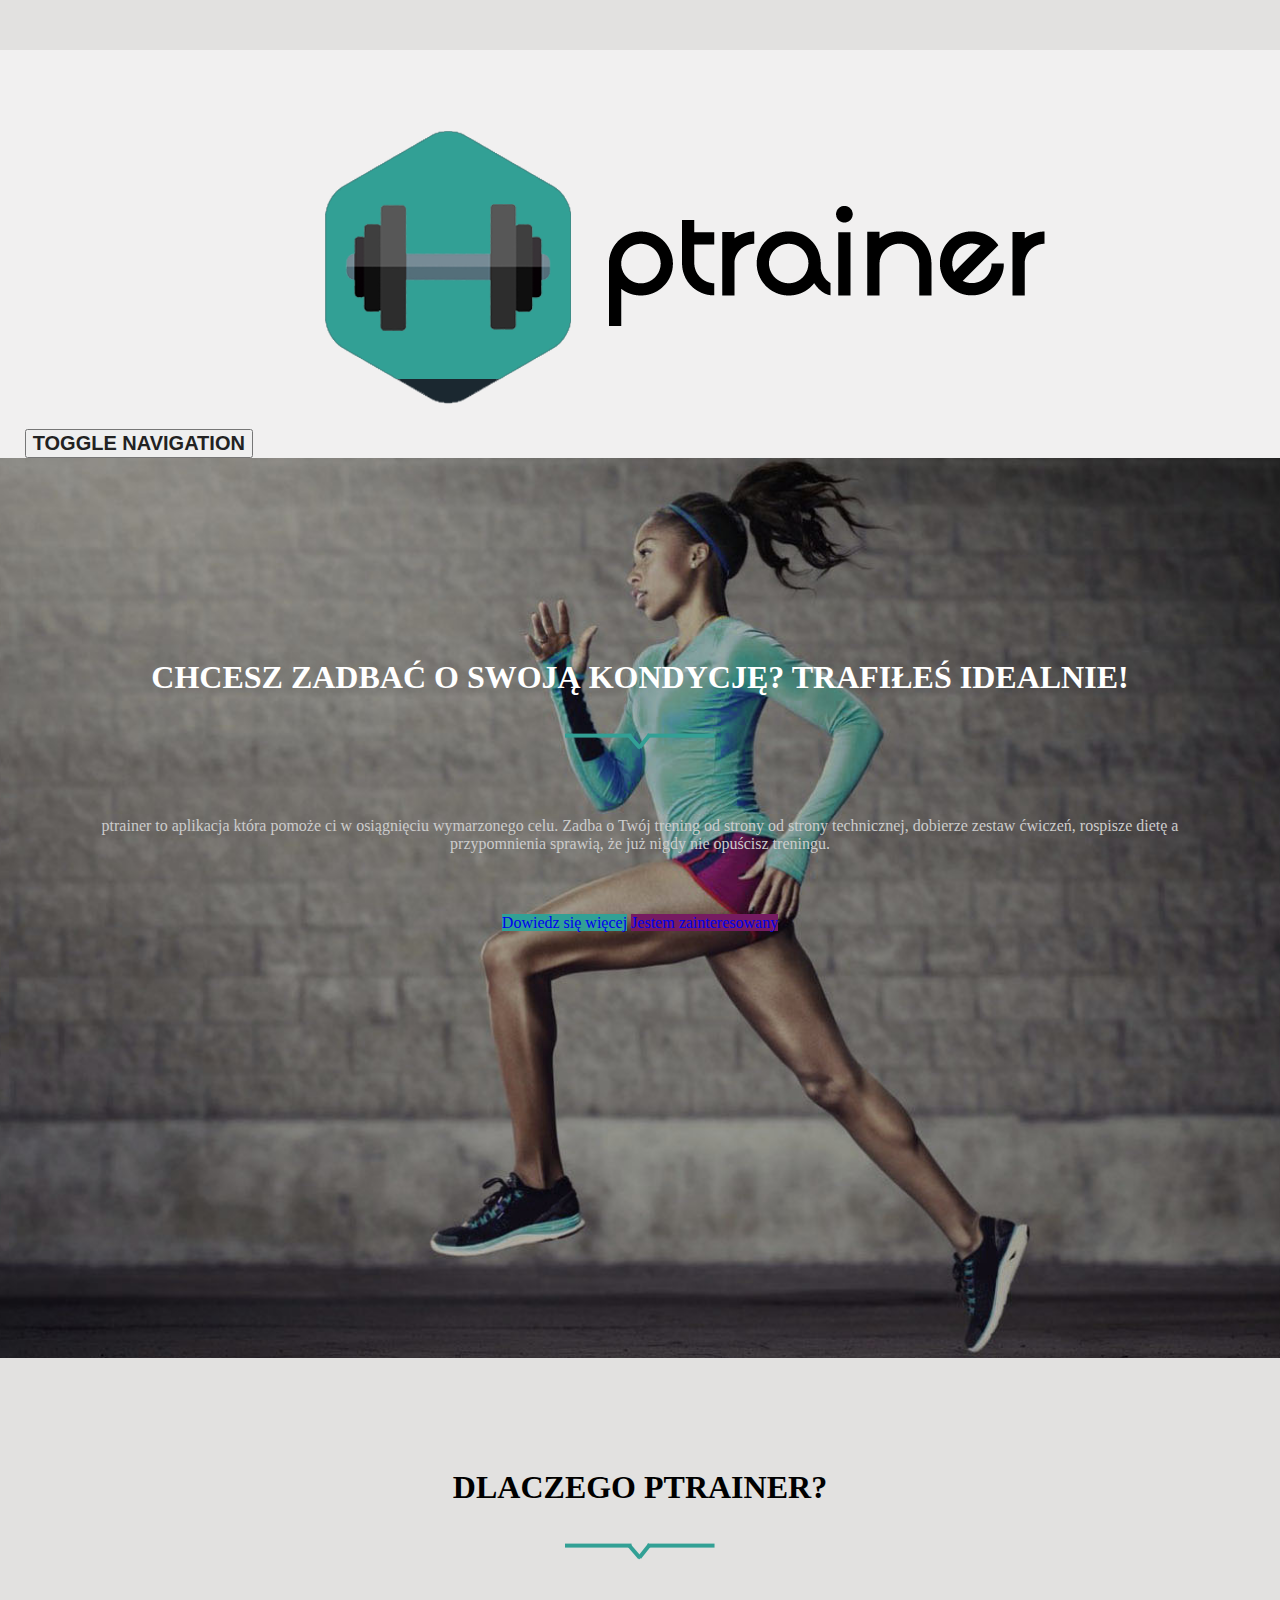
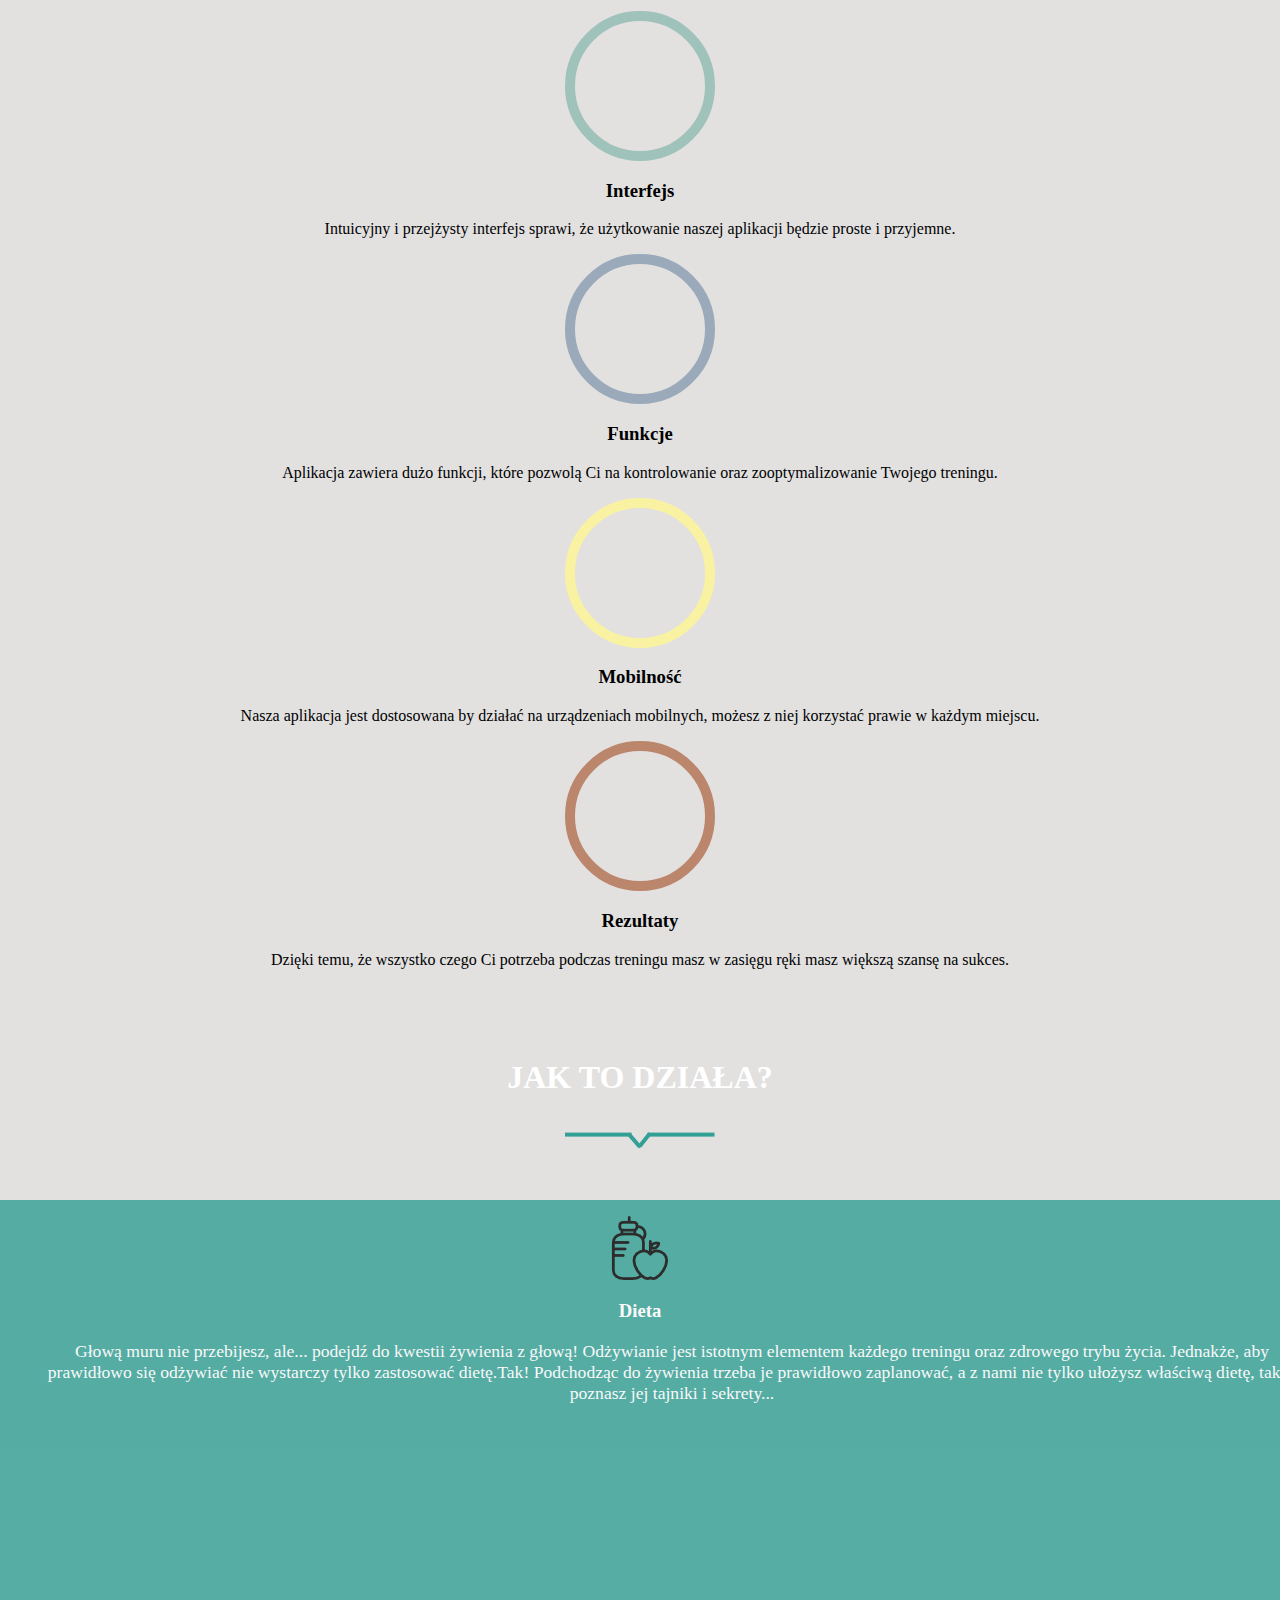
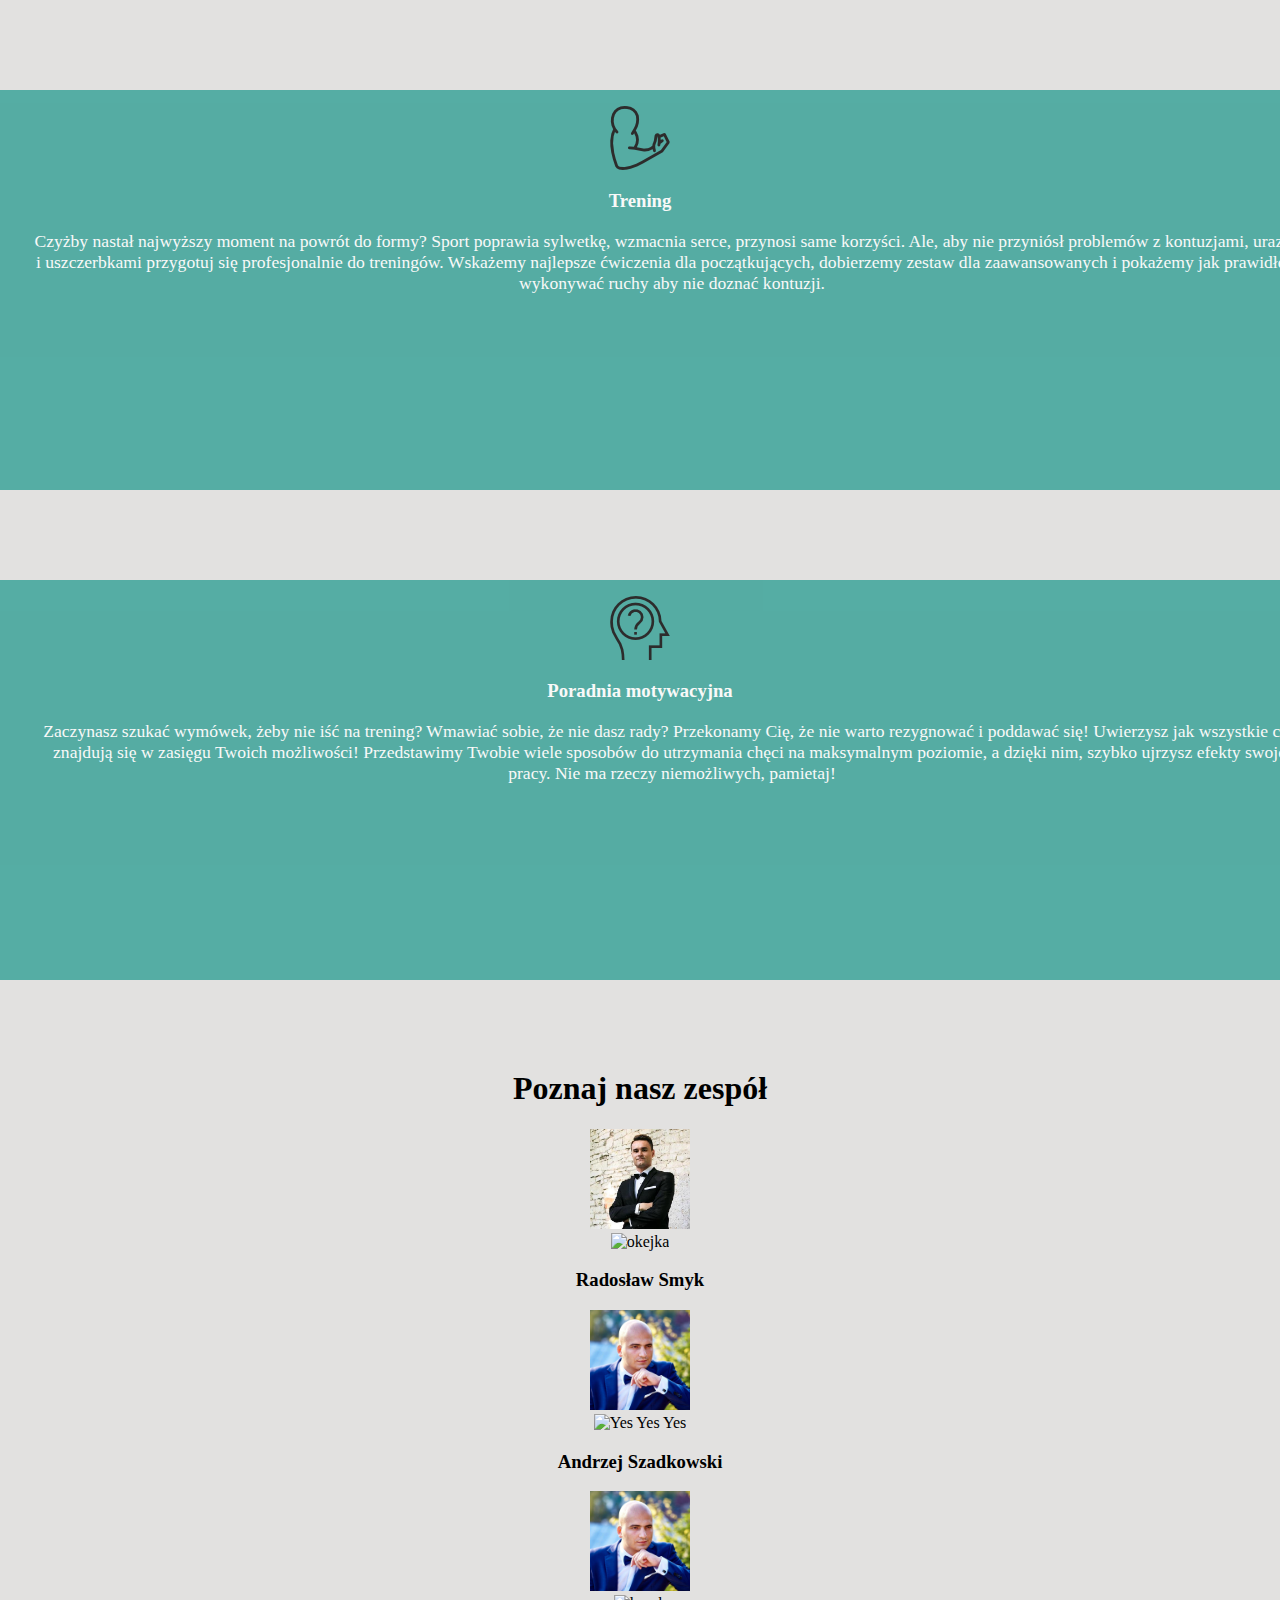
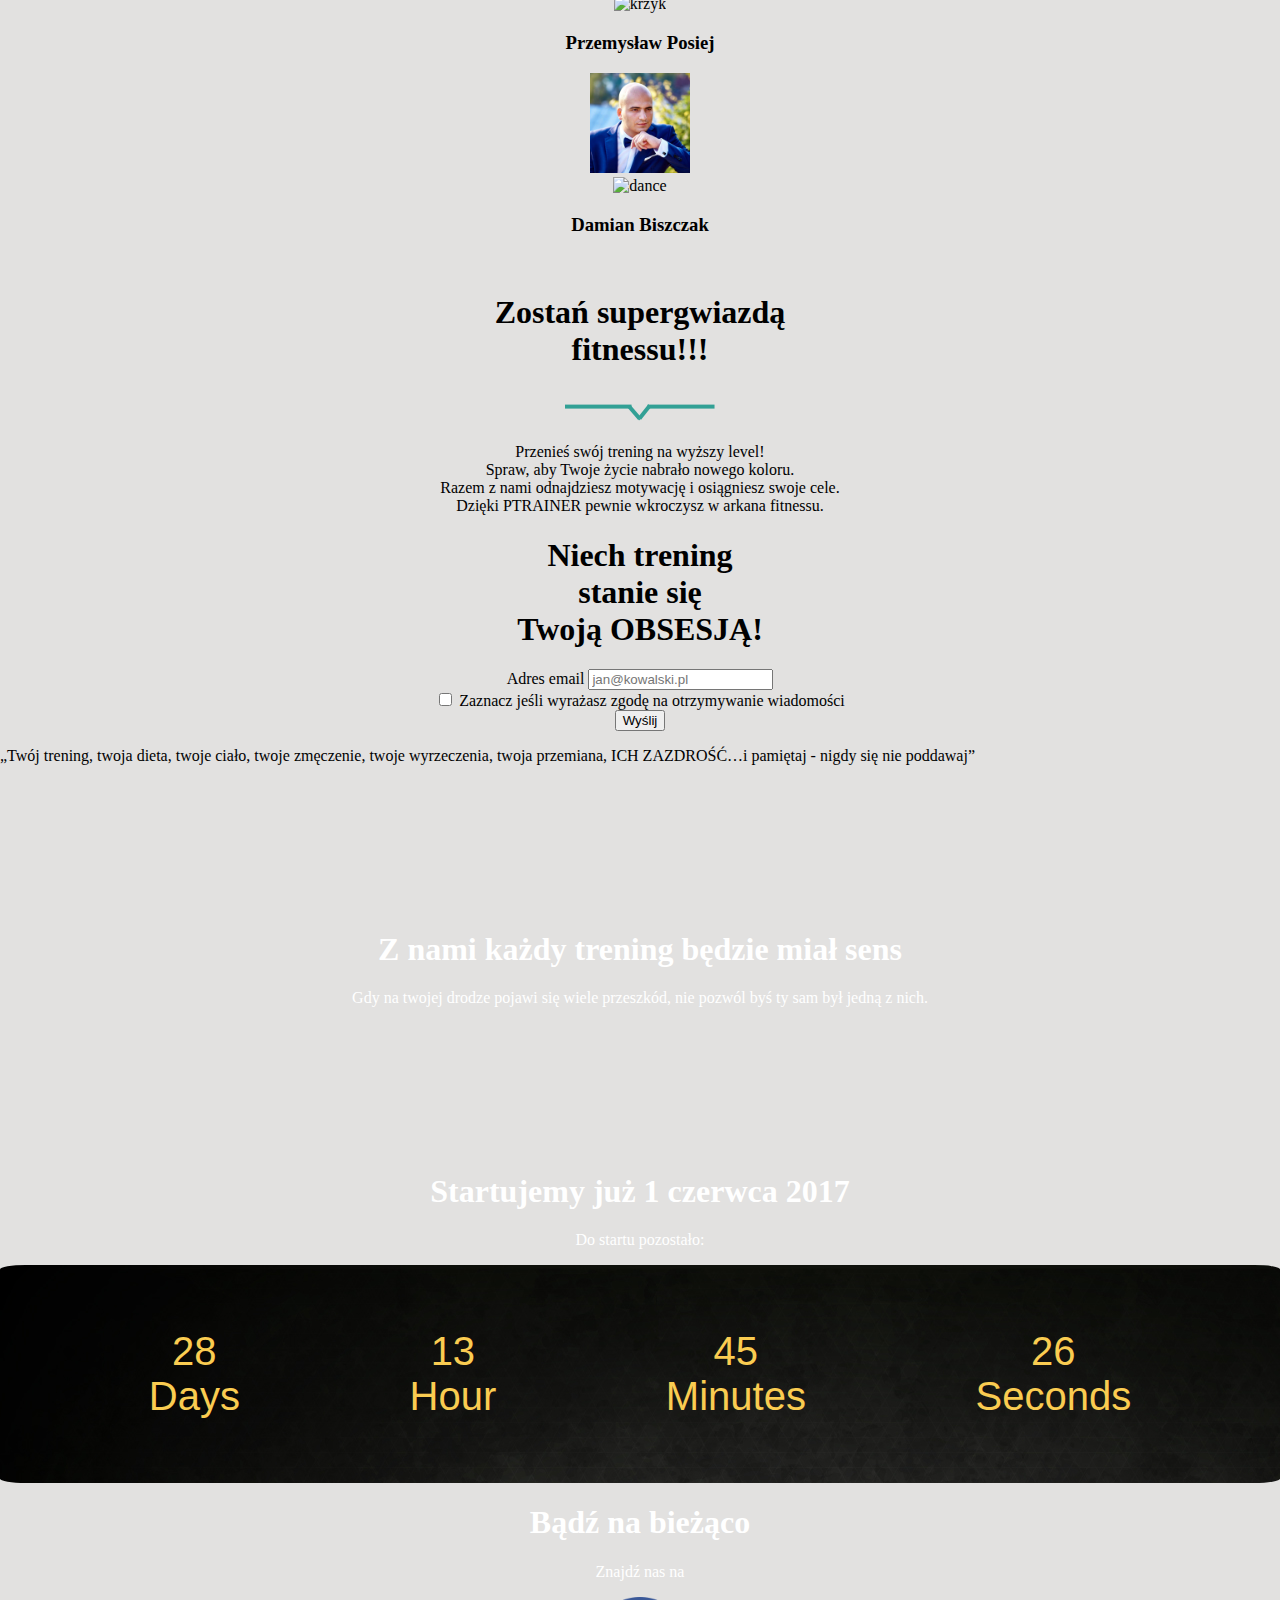
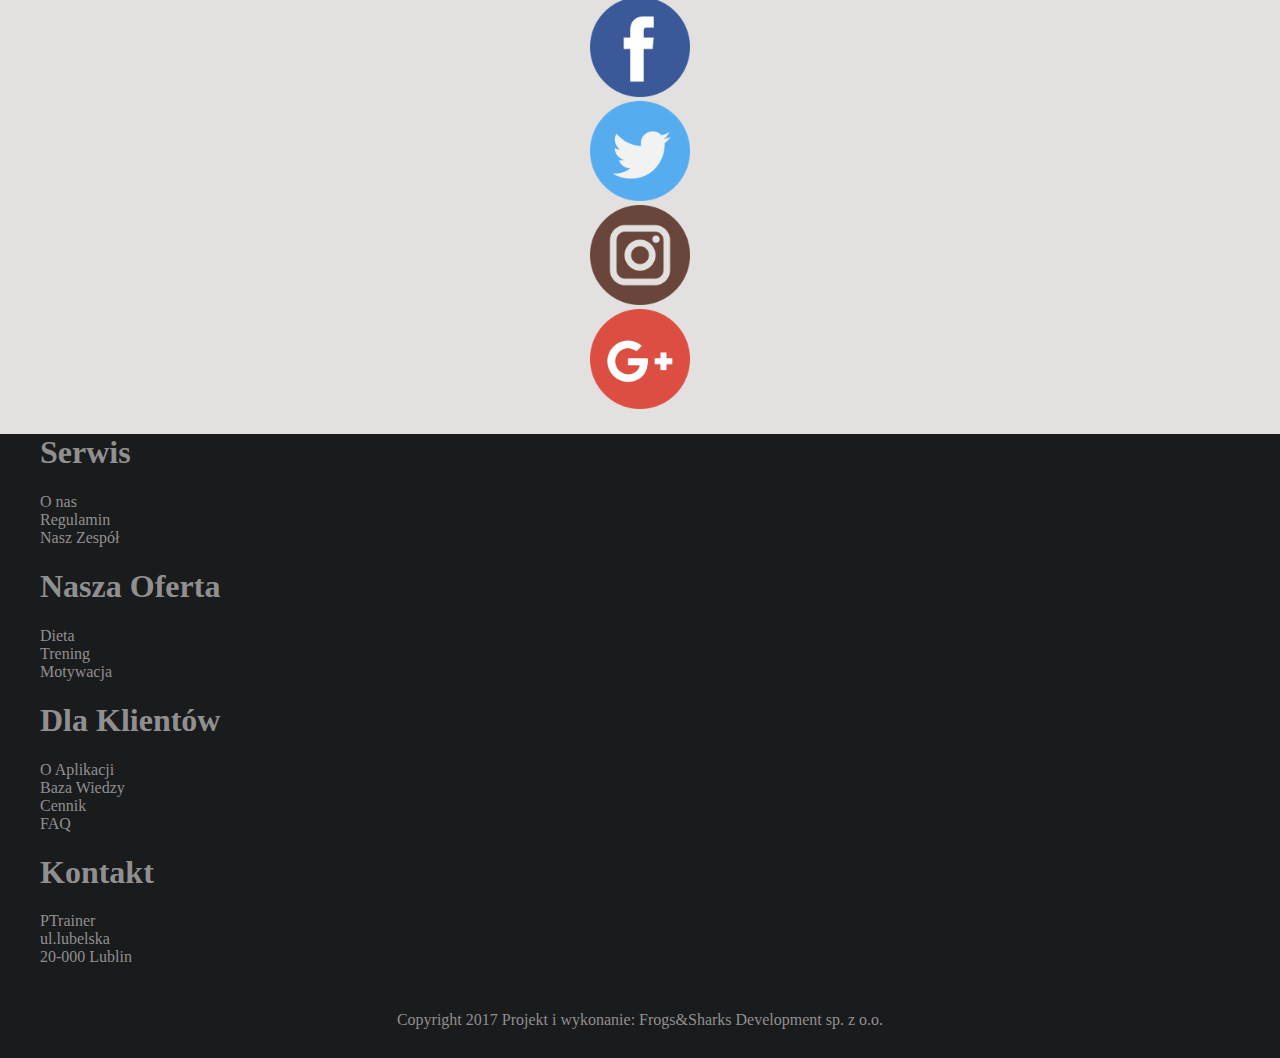
==== project frogs&sharks/index.html @ dfe7ba95 "after merging" ====
<!DOCTYPE html>
<html lang="pl">
<head>
    <meta charset="utf-8">
    <meta http-equiv="X-UA-Compatible" content="IE=edge">
    <meta name="viewport" content="width=device-width, initial-scale=1">
    <!-- The above 3 meta tags *must* come first in the head; any other head content must come *after* these tags -->
    <title>ptrainer - twój kieszonkowy trener personalny</title>
    <meta name="description"
          content="Wszystko co niezbędne w procesie dbania o sylwetkę. Kalkulatory, dieta, plan treningowy."/>
    <meta name="keywords" content="odchudzianie, trening, plan, dieta, żywienie, ćwiczenia, organizer, kalorie, trener, personalny,
	BMI, kalkulator, ile, kalorii, zdrowe, zdrowie, masa, mięśniowa, waga, tłuszcz"/>

    <!-- Bootstrap -->
    <link href="css/bootstrap.min.css" rel="stylesheet">
    <link href="style.css" rel="stylesheet">
    <link href="styleAnd.css" rel="stylesheet">
    <link href="func_style.css" rel="stylesheet">
    <link rel="stylesheet" href="style_radek.css" type="text/css">

 <link rel="Shortcut icon" href="image/favicon.ico" />
    <!-- COOKIES -->
    <link rel="stylesheet" type="text/css" href="//cdnjs.cloudflare.com/ajax/libs/cookieconsent2/3.0.3/cookieconsent.min.css" />
    <script src="//cdnjs.cloudflare.com/ajax/libs/cookieconsent2/3.0.3/cookieconsent.min.js"></script>
    <!-- END COOKIES -->

    <!-- HTML5 shim and Respond.js for IE8 support of HTML5 elements and media queries -->
    <!-- WARNING: Respond.js doesn't work if you view the page via file:// -->
    <!--[if lt IE 9]>
    <script src="https://oss.maxcdn.com/html5shiv/3.7.3/html5shiv.min.js"></script>
    <script src="https://oss.maxcdn.com/respond/1.4.2/respond.min.js"></script>
    <link href="https://fonts.googleapis.com/css?family=Lato" rel="stylesheet">
    <link href="https://fonts.googleapis.com/css?family=Electrolize" rel="stylesheet">


    <![endif]-->
</head>
<body>
<nav class="navbar navbar-default navbar-fixed-top">
    <div class="container">
        <div class="navbar-header">
            <button type="button" class="navbar-toggle collapsed" data-toggle="collapse" data-target="#navbar"
                    aria-expanded="false" aria-controls="navbar">
                <span class="sr-only">Toggle navigation</span>
                <span class="icon-bar"></span>
                <span class="icon-bar"></span>
                <span class="icon-bar"></span>
            </button>
            <a class="navbar-brand" href="#"><img src="image/logo.png" alt="logo" height="100%" width="auto"></a>
        </div>
        <div id="navbar" class="navbar-collapse collapse">
            <ul class="nav navbar-nav">
                <li class="active"><a href="#">Główna</a></li>
                <li><a class="page-scroll" href="#about">Dlaczego ptrainer?</a></li>
                <li><a class="page-scroll" href="#howitwork">Jak to działa?</a></li>
                <li><a class="page-scroll" href="#aboutus">O nas</a></li>
            </ul>
        </div><!--/.nav-collapse -->
    </div>
</nav>
<section id="home">

    <div class="container-fluid">
        <div class="row">
            <div class="home-section">
                <div class="col-lg-12 col-md-12 col-sm-12 col-xs-12">
                    <div class="home-section">
                        <div class="home-description">
                            <h1>Chcesz zadbać o swoją kondycję? Trafiłeś idealnie!</h1>
                            <img src="image/sep.png">
                            <p>ptrainer to aplikacja która pomoże ci w osiągnięciu wymarzonego celu. Zadba o Twój
                                trening od strony
                                od strony technicznej, dobierze zestaw ćwiczeń, rospisze dietę a przypomnienia sprawią,
                                że już nigdy nie
                                opuścisz treningu.</p>
                            <a href="#about" id="home-button-left" class="btn btn-primary btn-xl page-scroll">Dowiedz
                                się więcej</a>
                            <a href="#about" id="home-button-right" class="btn btn-primary btn-xl page-scroll">Jestem
                                zainteresowany</a>
                        </div>
                    </div>
                </div>
            </div>
        </div>
    </div>
</section>
<section id="about">
    <div class="container">
        <div class="row">
            <div class="first-section">
                <div class="col-lg-12 col-md-12 col-sm-12 col-xs-12">
                    <h1>Dlaczego ptrainer?</h1>
                    <img src="image/sep.png">
                </div>
            </div>
        </div>
        <div class="row">
            <div class="first-section">
                <div class="col-lg-3 col-md-3 col-sm-6 col-xs-12">
                    <div id="cir-1" class="circle"><span class="glyphicon glyphicon-th-list" aria-hidden="true"></span>
                    </div>
                    <h3>Interfejs</h3>
                    <p>Intuicyjny i przejżysty interfejs sprawi, że użytkowanie naszej aplikacji będzie proste i
                        przyjemne. </p>
                </div>
                <div class="col-lg-3 col-md-3 col-sm-6 col-xs-12">
                    <div id="cir-2" class="circle"><span class="glyphicon glyphicon-cog" aria-hidden="true"></span>
                    </div>
                    <h3>Funkcje</h3>
                    <p>Aplikacja zawiera dużo funkcji, które pozwolą Ci na kontrolowanie oraz zooptymalizowanie Twojego
                        treningu.</p>
                </div>
                <div class="col-lg-3 col-md-3 col-sm-6 col-xs-12">
                    <div id="cir-3" class="circle"><span class="glyphicon glyphicon-phone" aria-hidden="true"></span>
                    </div>
                    <h3>Mobilność</h3>
                    <p>Nasza aplikacja jest dostosowana by działać na urządzeniach mobilnych, możesz z niej korzystać
                        prawie w każdym miejscu.</p>
                </div>
                <div class="col-lg-3 col-md-3 col-sm-6 col-xs-12">
                    <div id="cir-4" class="circle"><span class="glyphicon glyphicon-signal" aria-hidden="true"></span>
                    </div>
                    <h3>Rezultaty</h3>
                    <p>Dzięki temu, że wszystko czego Ci potrzeba podczas treningu masz w zasięgu ręki masz większą
                        szansę na sukces.</p>

                </div>
            </div>
        </div>
    </div>
</section>
<section id="howitwork">
    <div id="bg_wallpaper" class="container-fluid">
        <div class="container" data-element="funct_element">
            <div class="row">
                <div class="col-lg-12 col-md-12 col-sm-12 col-xs-12">
                    <div class="func_title">
                        <h1>
                            Jak to działa?
                        </h1>
                        <img src="image/sep.png">
                    </div>
                </div>
            </div>
        </div>
        <!-- DRUGI KONTENEREK -->
        <div class="container">
            <div class="row">
                <!-- PIERWSZA KOLUMNA -->
                <div class="col-lg-4 col-md-4 col-sm-12 col-xs-12">
                    <div class="functions">
                        <div class="title_func">
                            <img src="image/img_diet.png">
                            <h3>Dieta</h3>
                        </div>
                        <div class="p_func">
                            <p>
                                Głową muru nie przebijesz, ale... podejdź do kwestii żywienia z głową! Odżywianie jest
                                istotnym elementem każdego treningu oraz zdrowego trybu życia. Jednakże, aby prawidłowo
                                się odżywiać nie wystarczy tylko zastosować dietę.Tak! Podchodząc do żywienia trzeba je
                                prawidłowo zaplanować, a z nami nie tylko ułożysz właściwą dietę, także poznasz jej
                                tajniki i sekrety...
                            </p>
                        </div>

                    </div>
                </div>
                <!-- DRUGA KOLUMNA -->
                <div class="col-lg-4 col-md-4 col-sm-12 col-xs-12">
                    <div class="functions">
                        <div class="title_func">
                            <img src="image/img_work.png">
                            <h3>Trening</h3>
                        </div>
                        <div class="p_func">
                            <p>
                                Czyżby nastał najwyższy moment na powrót do formy? Sport poprawia sylwetkę, wzmacnia
                                serce, przynosi same korzyści. Ale, aby nie przyniósł problemów z kontuzjami, urazami i
                                uszczerbkami przygotuj się profesjonalnie do treningów. Wskażemy najlepsze ćwiczenia dla
                                początkujących, dobierzemy zestaw dla zaawansowanych i pokażemy jak prawidłowo wykonywać
                                ruchy aby nie doznać kontuzji.
                            </p>
                        </div>
                    </div>
                </div>
                <!-- TRZECIA KOLUMNA -->
                <div class="col-lg-4 col-md-4 col-sm-12 col-xs-12">
                    <div class="functions">
                        <div class="title_func">
                            <img src="image/img_tips.png">
                            <h3>Poradnia motywacyjna</h3>
                        </div>
                        <div class="p_func">
                            <p>
                                Zaczynasz szukać wymówek, żeby nie iść na trening? Wmawiać sobie, że nie dasz rady?
                                Przekonamy Cię, że nie warto rezygnować i poddawać się! Uwierzysz jak wszystkie cele
                                znajdują się w zasięgu Twoich możliwości! Przedstawimy Twobie wiele sposobów do
                                utrzymania chęci na maksymalnym poziomie, a dzięki nim, szybko ujrzysz efekty swojej
                                pracy. Nie ma rzeczy niemożliwych, pamietaj!
                            </p>
                        </div>
                    </div>
                </div>
            </div>
        </div>
    </div>
</section>


<div class="teamsec">
    <div class="container">
        <div class="title">
            <h1>Poznaj nasz zespół</h1>
        </div>
        <div class="row">
            <div class="col-lg-3 col-md-3 col-sm-3 col-xs-12">
                <div class="card">
                    <div class="front">
                        <img class="img-responsive img100p" src="image/Radek.jpg" alt="Radek developer">
                    </div>
                    <div class="back">
                        <img class="img-responsive img100gif" src="image/Barney.gif" alt="okejka">
                            <h3 class="nick">Radosław Smyk</h3>
                    </div>
                </div>
            </div>
            <div class="col-lg-3 col-md-3 col-sm-3 col-xs-12">
                <div class="card">
                    <div class="front">
                        <img class="img-responsive img100p" src="image/Andrzej.jpg" alt="Andrzej developer">
                    </div>
                    <div class="back">
                        <img class="img-responsive img100gif" src="image/rajesh.gif" alt="Yes Yes Yes">
                            <h3 class="nick">Andrzej Szadkowski</h3>
                    </div>
                </div>
            </div>
            <div class="col-lg-3 col-md-3 col-sm-3 col-xs-12">
                <div class="card">
                    <div class="front">
                        <img class="img-responsive img100p" src="image/Andrzej.jpg" alt="Przemek developer">
                    </div>
                    <div class="back">
                        <img class="img-responsive img100gif" src="image/scream.gif" alt="krzyk">
                            <h3 class="nick">Przemysław Posiej</h3>
                    </div>
                </div>
            </div>
            <div class="col-lg-3 col-md-3 col-sm-3 col-xs-12">
                <div class="card">
                    <div class="front">
                        <img class="img-responsive img100p" src="image/Andrzej.jpg" alt="Damian Developer">
                    </div>
                    <div class="back">
                        <img class="img-responsive img100gif" src="image/dance.gif" alt="dance">
                            <h3 class="nick">Damian Biszczak</h3>
                    </div>
                </div>
            </div>
        </div>
    </div>
</div>
<div class="allsec">
    <div class="backg">
        <div class="backgcol">
            <div class="container">
                <div class="row">
                    <div class="col-lg-12 col-xs-12">
                        <div class="back">
                            <h1 class="header1">
                                <br>Zostań supergwiazdą <br>fitnessu!!!
                            </h1>
                            <img src="image/sep.png" alt="separator">
                        </div>
                    </div>
                </div>
                <div class="formbg">
                    <div class="container">
                        <div class="row">
                            <div class="col-lg-9 col-xs-12">
                                <div class="texth1">
                                    <p>Przenieś swój trening na wyższy level!<br>Spraw, aby Twoje życie nabrało nowego
                                        koloru.<br>Razem z nami odnajdziesz motywację i osiągniesz swoje cele.<br>Dzięki
                                        PTRAINER pewnie wkroczysz w arkana fitnessu. </p>
                                </div>
                            </div>
                            <div class="col-lg-3 col-xs-12">
                                <div class="zapis">
                                    <h1 class="h11">Niech trening<br>stanie się<br>Twoją OBSESJĄ!</h1>
                                    <form>
                                        <div class="form-group">
                                            <label for="exampleInputEmail1">Adres email</label>
                                            <input type="email" class="form-control" id="exampleInputEmail1"
                                                   placeholder="jan@kowalski.pl">
                                        </div>
                                        <div class="checkbox">
                                            <label>
                                                <input type="checkbox"> Zaznacz jeśli wyrażasz zgodę na otrzymywanie wiadomości
                                            </label>
                                        </div>
                                        <div class="butto">
                                            <button type="submit" class="btn btn-default">Wyślij</button>
                                        </div>
                                    </form>
                                </div>
                            </div>
                        </div>
                    </div>
                </div>
            </div>
        </div>
    </div>
</div>

        <div class="row">
            <div class="col-lg-12 col-xs-12">
                <div class="quote">
                    <p>„Twój trening, twoja dieta, twoje ciało, twoje zmęczenie, twoje wyrzeczenia, twoja przemiana,
                        ICH
                        ZAZDROŚĆ…i pamiętaj - nigdy się nie poddawaj”</p>
                </div>
            </div>
        </div>


<div class="container-fluid content-bg1">
        <div class="row">
            <div class="col-lg-offset-6 col-lg-6 col-xs-offset-3 col-xs-9 text-motive">
                <h1> Z nami każdy trening będzie miał sens</h1>
                <p>Gdy na twojej drodze pojawi się wiele przeszkód, nie pozwól byś ty sam był jedną z nich. </p>

            </div>

        </div>

        <div class="row premiera">
            <div class="col-lg-12">
                <div class="row">
                    <h1>Startujemy już 1 czerwca 2017</h1>
                    <p>Do startu pozostało:</p>
                </div>
                <div class="row">
                    <div class="col-lg-offset-3 col-lg-6 col-md-offset-3 col-md-6  col-xs-12 counter">
                        <div>
                            <div id="days">28</div>
                            <div>Days</div>
                        </div>
                        <div>
                            <div id="hours">13</div>
                            <div>Hour</div>
                        </div>
                        <div>
                            <div id="minutes">45</div>
                            <div>Minutes</div>
                        </div>
                        <div>
                            <div id="seconds">26</div>
                            <div>Seconds</div>
                        </div>


                    </div>

                </div>

                <div class="row">
                    <h1>Bądź na bieżąco</h1>
                    <p>Znajdź nas na</p>
                </div>
                <div class="row social-icon-row">
                    <div class="col-lg-3 col-xs-3 social-icon">
                        <a href="www.facebook.com/Ptrainer-767380716772388/"><img src="image/icons/facebook.png"></a>
                    </div>
                    <div class="col-lg-3 col-xs-3 social-icon">
                        <a href="twitter.com/PtrainerTeam"><img src="image/icons/twitter.png"></a>
                    </div>
                    <div class="col-lg-3 col-xs-3 social-icon">
                        <a href="www.instagram.com/ptrainer.team/"><img src="image/icons/instagram.png"></a>
                    </div>
                    <div class="col-lg-3 col-xs-3 social-icon">
                        <a href="https://plus.google.com/u/0/109164556204490860938"><img
                                src="image/icons/google-plus.png"></a>
                    </div>


                </div>


            </div>


        </div>


    </div>


<footer>
    <div class="container-fluid" >
        <div class="row">
            <div class="col-lg-3 col-sm-6 col-xs-12 for-clients">
                <ul><h1>Serwis</h1>
                    <li>O nas</li>
                    <li><a href="warunki%20korzystania.html" target="_blank" alt="Regulamin serwisu">Regulamin</a></li>
                    <li>Nasz Zespół</li>
                </ul>

                </div>

                <div class="col-lg-3 col-sm-6 col-xs-12 for-clients">
                    <ul><h1>Nasza Oferta</h1>
                        <li>Dieta</li>
                        <li>Trening</li>
                        <li>Motywacja</li>

                    </ul>

                </div>

                <div class="col-lg-3 col-sm-6 col-xs-12 for-clients">
                    <ul><h1>Dla Klientów</h1>
                        <li>O Aplikacji</li>
                        <li>Baza Wiedzy</li>
                        <li>Cennik</li>
                        <li>FAQ</li>

                    </ul>

                </div>

                <div class="col-lg-3 col-sm-6 col-xs-12 for-clients">
                    <ul><h1>Kontakt</h1>
                        <li>PTrainer</li>
                        <li>ul.lubelska</li>
                        <li>20-000 Lublin</li>
                    </ul>

                </div>
            </div>


            <!--
            <div class="row">

                     <div class="col-xs-3 for-clients">
                        <a href="www.facebook.com/Ptrainer-767380716772388/"><img src="image/icons/facebook.png" ></a>
                    </div>

                    <div class="col-xs-3 for-clients">
                        <a href="twitter.com/PtrainerTeam"><img src="image/icons/twitter.png" ></a>
                    </div>

                    <div class="col-xs-3 for-clients">
                        <a href="instagram.com"><img src="image/icons/instagram.png" ></a>
                    </div>

                    <div class="col-xs-3 for-clients">
                        <a href="googleplus.com"><img src="image/icons/google-plus.png"></a>
                    </div>
            </div>
        -->
            <div class="row">
                <div class="col-xs-12 copyright">
                    <p>Copyright 2017 Projekt i wykonanie: Frogs&Sharks Development sp. z o.o. </p>
                </div>
            </div>

        </div>

    </footer>

<!-- COOKIES -->
<script>
    window.addEventListener("load", function(){
        window.cookieconsent.initialise({
            "palette": {
                "popup": {
                    "background": "#32a095",
                    "text": "#ffffff"
                },
                "button": {
                    "background": "#761b61"
                }
            },
            "position": "bottom-right",
            "content": {
                "message": "Nasza strona internetowa używa plików cookies (tzw. ciasteczka) w celach statystycznych, reklamowych oraz funkcjonalnych.",
                "dismiss": "AKCEPTUJĘ!",
                "link": "Dowiedz się więcej!"
            }
        })});
</script>
<!-- END COOKIES -->

    <!-- jQuery (necessary for Bootstrap's JavaScript plugins) -->
    <script src="https://ajax.googleapis.com/ajax/libs/jquery/1.12.4/jquery.min.js"></script>
    <!-- Include all compiled plugins (below), or include individual files as needed -->
    <script src="js/bootstrap.min.js"></script>
<script src="https://cdn.rawgit.com/nnattawat/flip/master/dist/jquery.flip.min.js"></script>
<script src="js/flip.js"></script>

</body>
</html>
---- project frogs&sharks/style.css ----
body {
    background: #e2e1e0;
    margin: 50px 0 0 0;
    padding: 0;
    font-family: Roboto;
}



ul.nav.navbar-nav {
    float: right;
}

.navbar-default {
    background-color: rgba(255, 255, 255, 0.5);
    border-color: rgba(34, 34, 34, 0.05);
    font-family: 'Open Sans', 'Helvetica Neue', Arial, sans-serif;
    -webkit-transition: all 0.35s;
    -moz-transition: all 0.35s;
    transition: all 0.35s;
}
.navbar-default .navbar-header .navbar-brand {
    padding: 0vh 20vh 0vh 2vh;
}
.navbar-default .navbar-header .navbar-brand:hover {

    animation:logoanimation 1s;
    -webkit-animation:logoanimation 1s;


}
.navbar-default .navbar-header .navbar-toggle {
    font-weight: 700;
    font-size: 20px;
    color: #222222;
    text-transform: uppercase;
}
.navbar-default .nav > li > a,
.navbar-default .nav > li > a:focus {
    text-transform: uppercase;
    font-weight: 700;
    font-size: 13px;
    color: #222222;
}
.navbar-default .nav > li > a:hover,
.navbar-default .nav > li > a:focus:hover {
    color: #000000;
    background-color: rgba(255, 255, 255, 0.5);
}
.navbar-default .nav > li.active > a,
.navbar-default .nav > li.active > a:focus {
    color: #32a095;
    background-color: rgba(255, 255, 255, 0.5);
}
.navbar-default .nav > li.active > a:hover,
.navbar-default .nav > li.active > a:focus:hover {
    background-color: transparent;
}

.home-section-items img {
    padding: 0;
    position: absolute;
    z-index: 1;
}

.home-section {
    position: relative;
    width: 100%;
    height: 100vh;
    min-height: auto;
    -webkit-background-size: cover;
    -moz-background-size: cover;
    background-size: cover;
    -o-background-size: cover;
    background-position: center;
    background-image: url('image/head-background-2.jpg');
    text-align: center;

}

.home-description {
    padding-top: 20vh;
    padding-bottom: 20vh;
}

.home-description p {
    padding-bottom: 5vh;
    padding-top: 5vh;
    padding-left: 10vh;
    padding-right: 10vh;
    font-weight: 500;
    font-size: 16px;
    color: #cccccc;
}

.home-description h1 {
    text-transform: uppercase;
    color: #ffffff;
    font-family: Roboto;
    font-weight: 800;
}

#home-button-left {
    background-color: #32a095;
    border: none;
}

#home-button-left:hover {
    animation:buttonanimation 1s;
    -webkit-animation:buttonanimation 1s;
}

#home-button-right {
    background-color: #761b61;
    border: none;
}

#home-button-right:hover {
    background-color: #a42687;
    border: none;
}

.first-section {
    text-align: center;
    padding-top: 5vh;
}

.first-section h1 {
    text-transform: uppercase;
    font-family: Roboto;
    font-weight: 800;
    padding-top: 5vh;
}

.first-section p {
    font-family: Roboto;
    font-size: 16px;
}

.circle {
    width: 130px;
    height: 130px;
    border-radius: 100%;
    margin-left: auto;
    margin-right: auto;
}

#cir-1 {
    border: 10px solid #9fc2bb;
}

#cir-2 {
    border: 10px solid #9aaaba;
}

#cir-3 {
    border: 10px solid #f9f2a2;
}

#cir-4 {
    border: 10px solid #bc866c;
}

.glyphicon{
    font-size: 60px;
    padding-top: 20px;
}

@media(max-width: 768px) {
    ul.nav.navbar-nav {
        float: none;
    }

    [class*="col-"] {
        padding-left: 0;
        padding-right: 0;
    }
}

@-webkit-keyframes logoanimation {
    0% {-webkit-transform: scale(1);}
    10%, 20% {-webkit-transform: scale(0.9) rotate(-3deg);}
    30%, 50%, 70%, 90% {-webkit-transform: scale(1.1) rotate(3deg);}
    40%, 60%, 80% {-webkit-transform: scale(1.1) rotate(-3deg);}
    100% {-webkit-transform: scale(1) rotate(0);}
}
@keyframes logoanimation {
    0% {transform: scale(1);}
    10%, 20% {transform: scale(0.9) rotate(-3deg);}
    30%, 50%, 70%, 90% {transform: scale(1.1) rotate(3deg);}
    40%, 60%, 80% {transform: scale(1.1) rotate(-3deg);}
    100% {transform: scale(1) rotate(0);}
}

@-webkit-keyframes buttonanimation {
    0% { -webkit-transform: skewX(9deg); }
    10% { -webkit-transform: skewX(-8deg); }
    20% { -webkit-transform: skewX(7deg); }
    30% { -webkit-transform: skewX(-6deg); }
    40% { -webkit-transform: skewX(5deg); }
    50% { -webkit-transform: skewX(-4deg); }
    60% { -webkit-transform: skewX(3deg); }
    70% { -webkit-transform: skewX(-2deg); }
    80% { -webkit-transform: skewX(1deg); }
    90% { -webkit-transform: skewX(0deg); }
    100% { -webkit-transform: skewX(0deg); }
}
@keyframes buttonanimation {
    0% { transform: skewX(9deg); }
    10% { transform: skewX(-8deg); }
    20% { transform: skewX(7deg); }
    30% { transform: skewX(-6deg); }
    40% { transform: skewX(5deg); }
    50% { transform: skewX(-4deg); }
    60% { transform: skewX(3deg); }
    70% { transform: skewX(-2deg); }
    80% { transform: skewX(1deg); }
    90% { transform: skewX(0deg); }
    100% { transform: skewX(0deg); }
}
---- project frogs&sharks/styleAnd.css ----
.contact-section {
    text-align: center;
    padding-top: 5vh;
}

.contact-section h1 {
    text-transform: uppercase;
    font-family: Roboto;
    font-weight: 800;
    padding-top: 5vh;
}

.team-section {
    text-align: center;
    padding-top: 5vh;
}

.person-description {

}

.team-section h1 {
    text-transform: uppercase;
    font-family: Roboto;
    font-weight: 800;
    padding-top: 5vh;
}
---- project frogs&sharks/func_style.css ----
#bg_wallpaper  {
    background-image: url("image/wallpaper.jpg");
    background-attachment: fixed;
    background-position: center;
    background-size: cover;
    width: 100%;
    min-height: auto;
}

.func_title {
    text-align: center;
    /*padding-top: 10vh;*/
    margin-top: 10vh;
    margin-bottom: 5vh;
    text-transform: uppercase;
    font-family: Roboto;
    font-weight: 800;
    color: #ffffff;
}

.functions {
    background-color: #32A095;
    opacity: 0.8;
    height: 25em;
    width: 100%;
    position: relative;
    margin-bottom: 10vh;
    /*margin-top: 5vh;*/

}

.functions:hover   {
    -webkit-transition: all 1s ease-in-out;
    -moz-transition: all 1s ease-in-out;
    -o-transition: all 1s ease-in-out;
    transition: all 1s ease-in-out;
    background-color: #a42687;
    animation: functionanimation 100ms;
    /*-webkit-animation: functionanimation 100ms;*/
}

.title_func {
    text-align: center;
    padding-top: 1rem;
}
.title_func h3 {
    margin-top: 1rem;
    color: #ffffff;
    font-weight: 600;
}
.p_func {
    padding-left: 2rem;
    padding-right: 2rem;
    font-size: 1.1em;
    height: 13em;
    width: 100%;
    color: #ffffff;
    font-weight: 400;
}

/*
.func_txt   {
    position: relative;
    top: 50%;
    left: 50%;
    margin: 0;
    transform: translate(-50%, -50%);
    text-align: center;
    width: 90%;
    height: 90%;
    color: #000000;
    font-size: 1em;
}

.func_txt h3 {
    margin-top: 0;
    color: #ffffff;
    font-weight: 400;
}

.func_txt p {
    text-align: left;
    font-size: 1.5rem;
    color: #ffffff ;
}
*/
.container {
    text-align: center;
}
#button_check_us {
    background-color: transparent;
    border-top: 4px solid #a42687;
    border-bottom: 4px solid #a42687;
    border-left: 0;
    border-right: 0;
    /*display: inline-block;*/
    cursor: pointer;
    color: #ffffff;
    font-size: 3em;
    margin-top: auto;
    margin-bottom: 10vh;
    padding: 5px 15px;
    text-decoration: none;
    text-align: center;
}

#button_check_us:hover {
    background-color: transparent;
    border-top: 4px solid #fff900;
    border-bottom: 4px solid #fff900;
}

#button_check_us:active {
    position: relative;
    top:2px;
}
a {
    text-decoration: none;
}

a:hover {
    text-decoration: none!important;
    color: black!important;
}

a.active    {
    text-decoration: none!important;
    color: black!important;
}
}

@-webkit-keyframes functionanimation {
    /*  0% { transform: skewY(4deg); }
      25% { transform: skewY(-3deg); }
      50% { transform: skewY(2deg); }
      75% { transform: skewY(-1deg); }
      100% { transform: skewY(0deg); }*/
}
@keyframes functionanimation {
    0% { transform: skewY(4deg); }
    25% { transform: skewY(-3deg); }
    50% { transform: skewY(2deg); }
    75% { transform: skewY(-1deg); }
    100% { transform: skewY(0deg); }
}
/***********************************
 TU JE KUNIEC STYLÓW DO SEKCJI FUNKCJEEEEE
---- project frogs&sharks/style_radek.css ----
/* counter */
.content-bg1 {
    box-sizing: border-box;
    background-image: url("image/photo_fitnes.jpg");
    color: #fff;
    width: 100%;
    text-align: center;
    background-size: cover;
    background-attachment: fixed;
    background-repeat: no-repeat;
 }



.counter {
    display: flex;
    justify-content: space-around;
    background: url(image/background-section2.jpg) repeat ;
    color: #FACC51;
    border-radius: 2%;
    font-family: 'Electrolize', sans-serif;
    padding: 5%;
    font-size: 2.5rem;
}

.startujemy {
    padding-bottom: 10px;
}

footer  {
    background-color: #1A1B1D;
    color: #909090  ;
}
footer li {
    list-style-type: none;
}
footer li a {
    text-decoration: none;
    color: #909090;
}

.copyright {
    text-align: center;
    padding: 1%;
}


@media (min-width: 768px) {
    .col-lg-3 img {
        width: 100px;
    }

}




.text-motive {
    padding-top: 10%;
    padding-bottom: 10%;

}

#countdown {
    margin-top: 20px;
}

.social-media-icons img {
    max-width: 50px;
    float: left;
    padding: 2%;
}

.panel-collapse {
    background-color: #000000;
}

.panel-body {
    border: none;
}
.panel {
    border:none;
}

.panel-title {
    color: #909090;
}
.panel-default > .panel-heading {
    background-color: #1A1B1D;
}

.follow{
    padding-left: 55px;
}

@media (max-width: 768px) {
.follow {padding-left: 15px;}
}
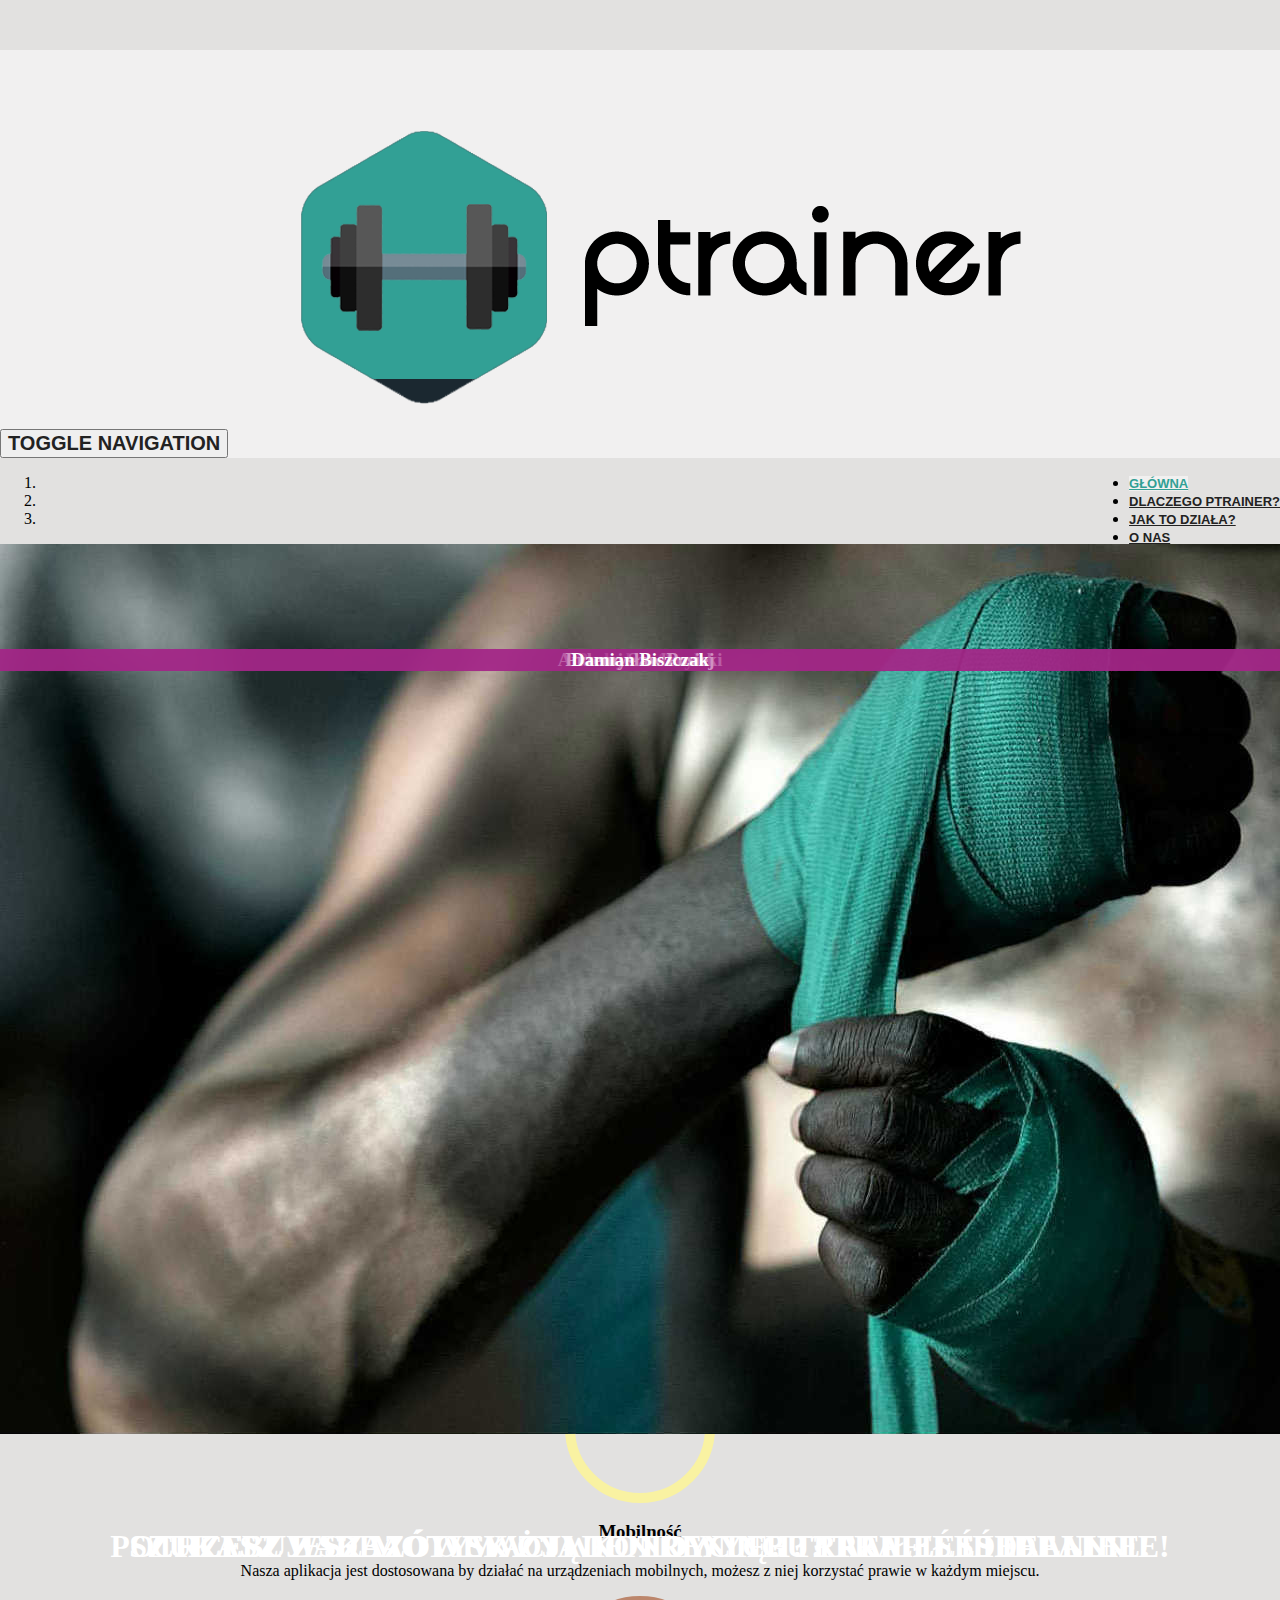
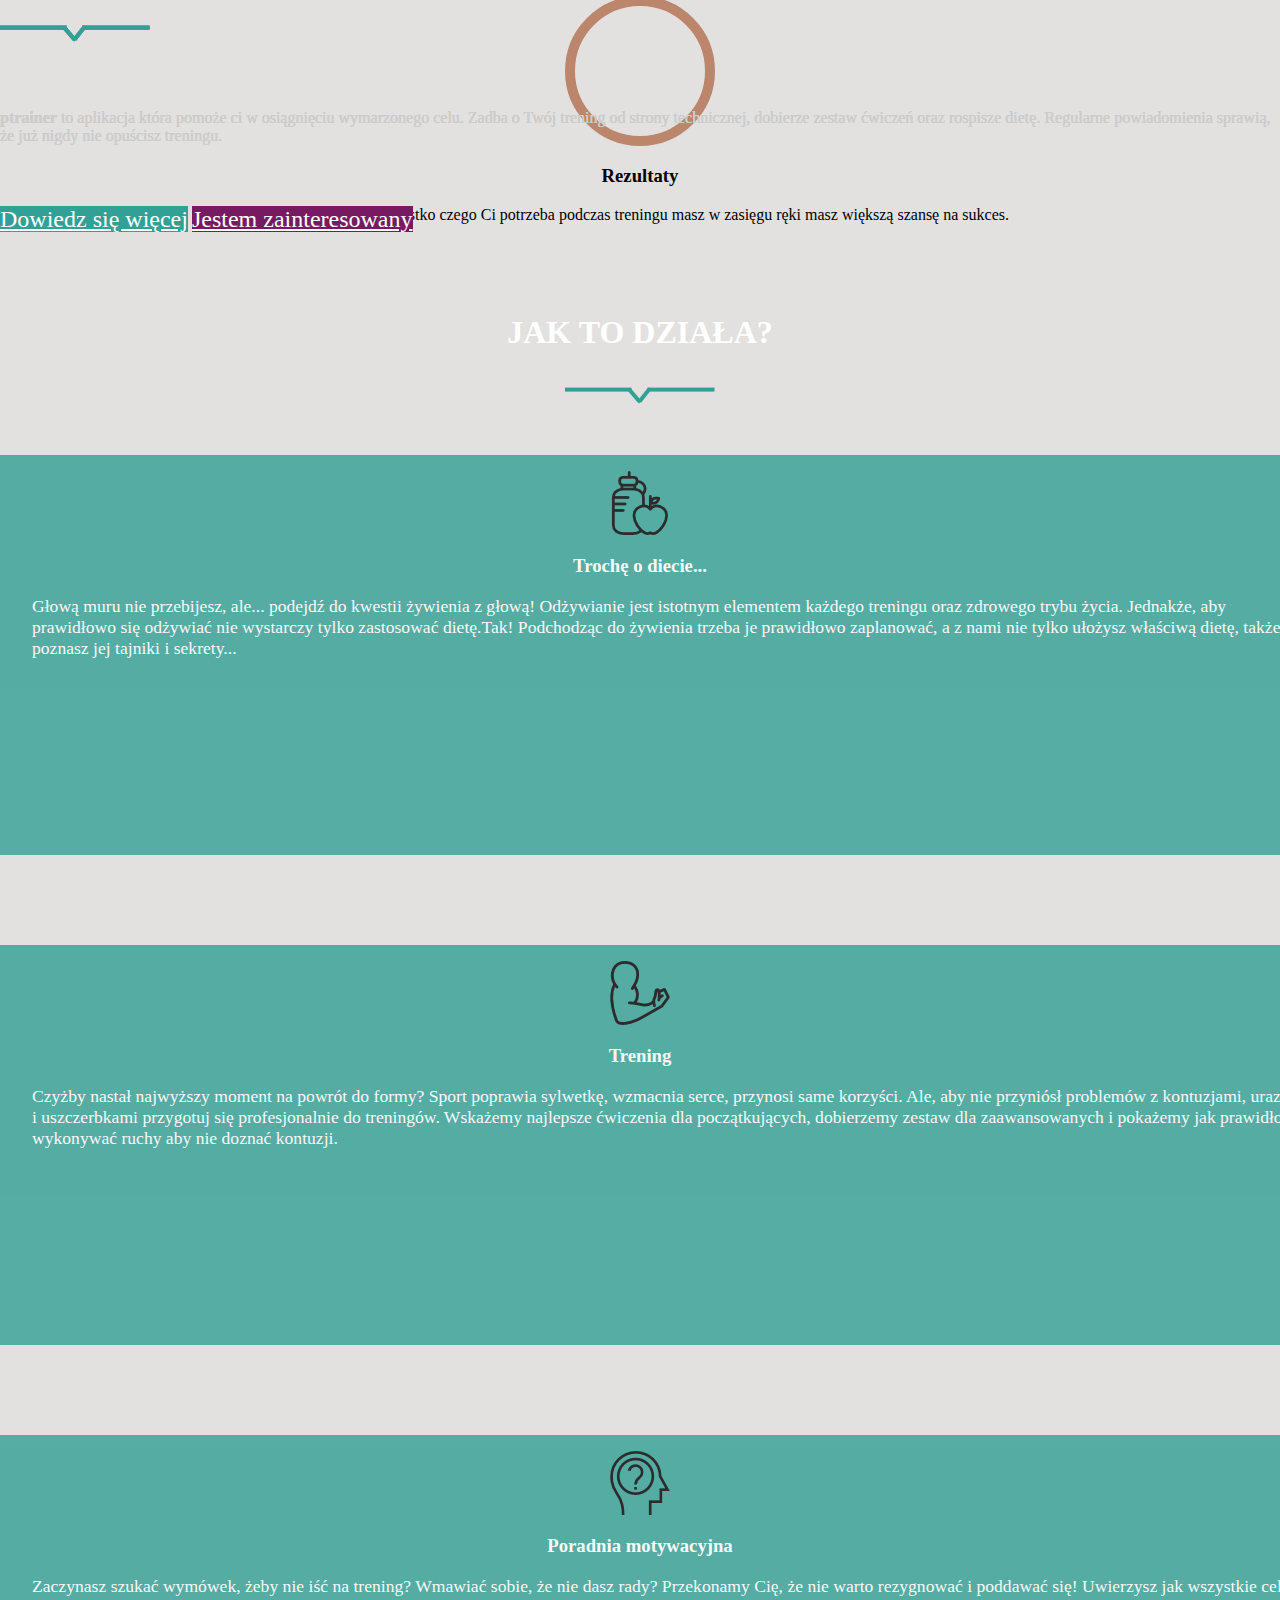
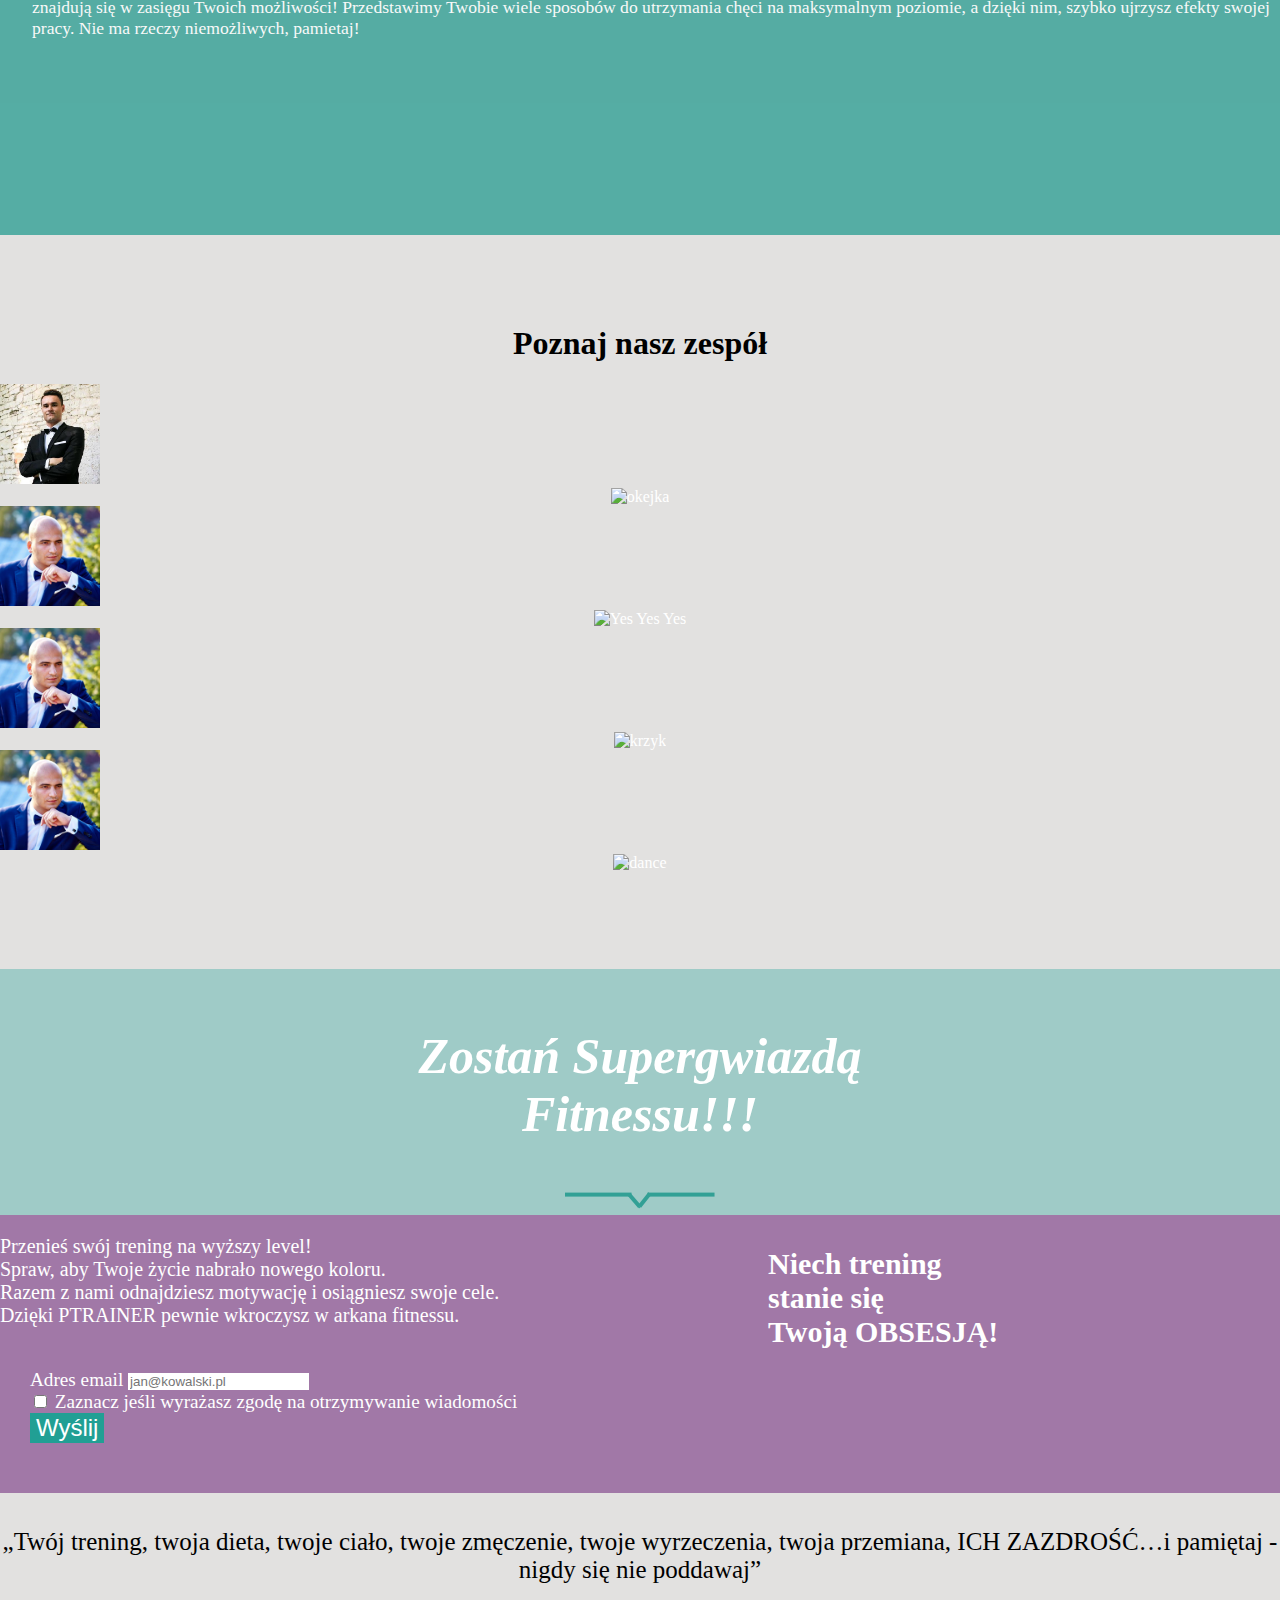
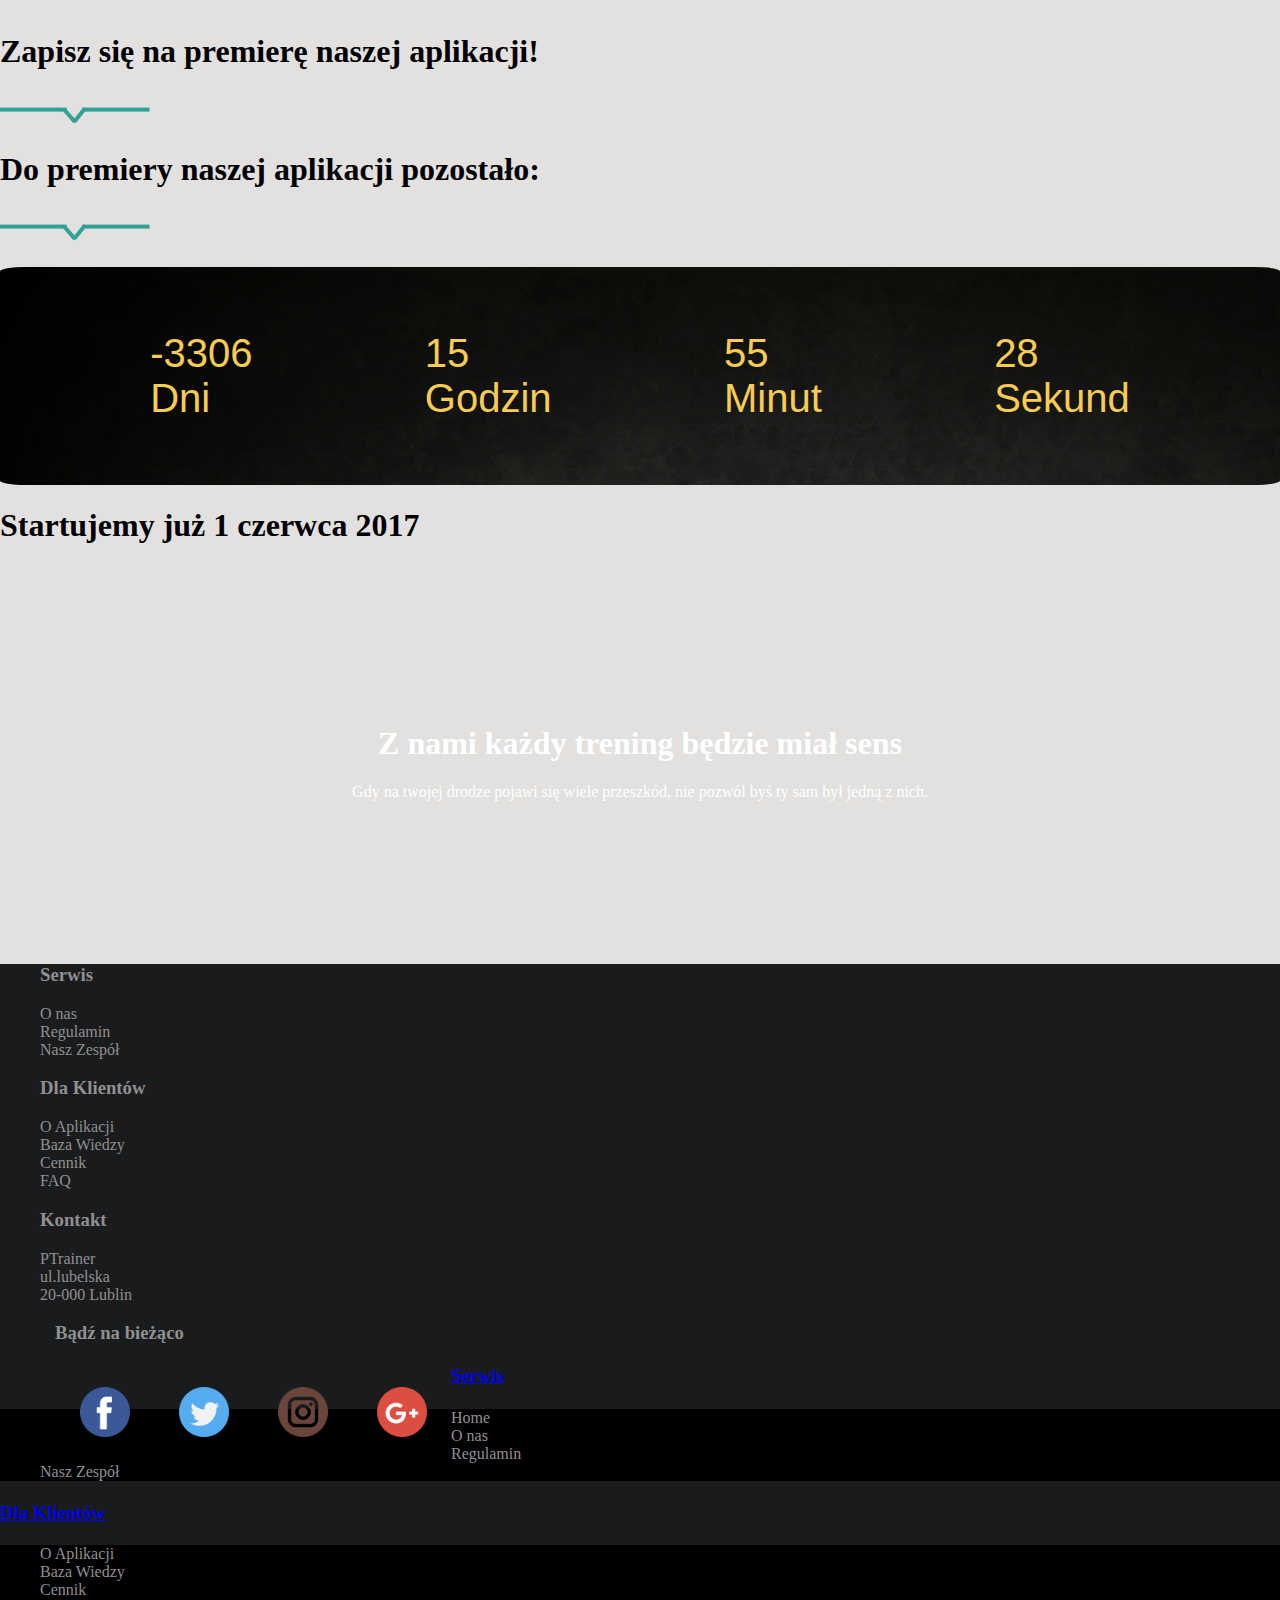
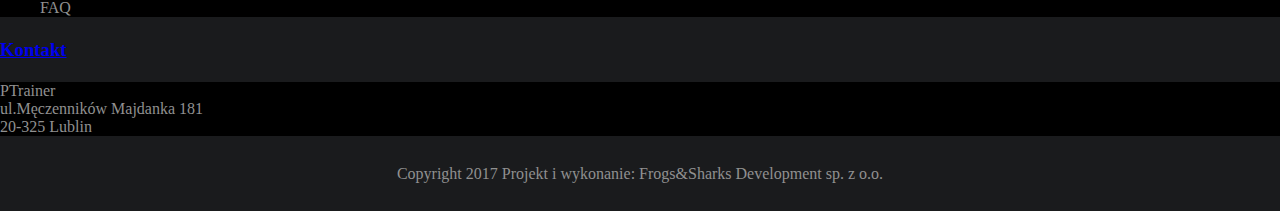
==== commit aaeb8223: "praca nad responsywnoscia tla karuzeli" ====
--- a/project frogs&sharks/index.html
+++ b/project frogs&sharks/index.html
@@ -6,8 +6,9 @@
     <meta name="viewport" content="width=device-width, initial-scale=1">
     <!-- The above 3 meta tags *must* come first in the head; any other head content must come *after* these tags -->
     <title>ptrainer - twój kieszonkowy trener personalny</title>
-    <meta name="description"
-          content="Wszystko co niezbędne w procesie dbania o sylwetkę. Kalkulatory, dieta, plan treningowy."/>
+
+    <meta name="description" content="Wszystko co niezbędne w procesie dbania o sylwetkę. Kalkulatory, dieta, plan treningowy." />
+
     <meta name="keywords" content="odchudzianie, trening, plan, dieta, żywienie, ćwiczenia, organizer, kalorie, trener, personalny,
 	BMI, kalkulator, ile, kalorii, zdrowe, zdrowie, masa, mięśniowa, waga, tłuszcz"/>
 
@@ -23,7 +24,6 @@
     <link rel="stylesheet" type="text/css" href="//cdnjs.cloudflare.com/ajax/libs/cookieconsent2/3.0.3/cookieconsent.min.css" />
     <script src="//cdnjs.cloudflare.com/ajax/libs/cookieconsent2/3.0.3/cookieconsent.min.js"></script>
     <!-- END COOKIES -->
-
     <!-- HTML5 shim and Respond.js for IE8 support of HTML5 elements and media queries -->
     <!-- WARNING: Respond.js doesn't work if you view the page via file:// -->
     <!--[if lt IE 9]>
@@ -39,8 +39,7 @@
 <nav class="navbar navbar-default navbar-fixed-top">
     <div class="container">
         <div class="navbar-header">
-            <button type="button" class="navbar-toggle collapsed" data-toggle="collapse" data-target="#navbar"
-                    aria-expanded="false" aria-controls="navbar">
+            <button type="button" class="navbar-toggle collapsed" data-toggle="collapse" data-target="#navbar" aria-expanded="false" aria-controls="navbar">
                 <span class="sr-only">Toggle navigation</span>
                 <span class="icon-bar"></span>
                 <span class="icon-bar"></span>
@@ -58,32 +57,74 @@
         </div><!--/.nav-collapse -->
     </div>
 </nav>
+<!-- POCZATEK SEKCJI HOME Z KARUZELA ********************************************** -->
 <section id="home">
-
-    <div class="container-fluid">
-        <div class="row">
-            <div class="home-section">
-                <div class="col-lg-12 col-md-12 col-sm-12 col-xs-12">
-                    <div class="home-section">
-                        <div class="home-description">
-                            <h1>Chcesz zadbać o swoją kondycję? Trafiłeś idealnie!</h1>
-                            <img src="image/sep.png">
-                            <p>ptrainer to aplikacja która pomoże ci w osiągnięciu wymarzonego celu. Zadba o Twój
-                                trening od strony
-                                od strony technicznej, dobierze zestaw ćwiczeń, rospisze dietę a przypomnienia sprawią,
-                                że już nigdy nie
-                                opuścisz treningu.</p>
-                            <a href="#about" id="home-button-left" class="btn btn-primary btn-xl page-scroll">Dowiedz
-                                się więcej</a>
-                            <a href="#about" id="home-button-right" class="btn btn-primary btn-xl page-scroll">Jestem
-                                zainteresowany</a>
-                        </div>
-                    </div>
-                </div>
-            </div>
-        </div>
+    <div id="carousel-example-generic" class="carousel slide" data-ride="carousel">
+        <!-- Indicators -->
+        <ol class="carousel-indicators">
+            <li data-target="#carousel-example-generic" data-slide-to="0"></li>
+            <li data-target="#carousel-example-generic" data-slide-to="1" class="active"></li>
+            <li data-target="#carousel-example-generic" data-slide-to="2"></li>
+        </ol>
+
+        <!-- Tresc karuzeli, obrazki, paragrafy ******** -->
+        <div class="carousel-inner" role="listbox">
+            <div class="item">
+                <img src="image/carousel1.jpg" alt="pic1">
+                <div class="carousel-caption">
+                    <div class="home-description">
+                        <h1>Szukasz wskazówek żywieniowych? Trafiłeś idealnie!</h1>
+                        <img src="image/sep.png">
+                        <p><strong>ptrainer</strong> to aplikacja która pomoże ci w osiągnięciu wymarzonego celu. Zadba o Twój trening
+                            od strony technicznej, dobierze zestaw ćwiczeń oraz rospisze dietę. Regularne powiadomienia sprawią, że już nigdy nie
+                            opuścisz treningu.</p>
+                        <a href="#about" id="home-button-left" class="btn btn-primary btn-xl page-scroll">Dowiedz się więcej</a>
+                        <a href="#form" id="home-button-right" class="btn btn-primary btn-xl page-scroll">Jestem zainteresowany</a>
+                    </div>
+                </div>
+            </div>
+            <div class="item active">
+                <img src="image/head-background-2.jpg" alt="pic2">
+                <div class="carousel-caption">
+                    <div class="home-description">
+                        <h1>Chcesz zadbać o swoją kondycję? Trafiłeś idealnie!</h1>
+                        <img src="image/sep.png">
+                        <p><strong>ptrainer</strong> to aplikacja która pomoże ci w osiągnięciu wymarzonego celu. Zadba o Twój trening
+                            od strony technicznej, dobierze zestaw ćwiczeń oraz rospisze dietę. Regularne powiadomienia sprawią, że już nigdy nie
+                            opuścisz treningu.</p>
+                        <a href="#about" id="home-button-left" class="btn btn-primary btn-xl page-scroll">Dowiedz się więcej</a>
+                        <a href="#form" id="home-button-right" class="btn btn-primary btn-xl page-scroll">Jestem zainteresowany</a>
+                    </div>
+                </div>
+            </div>
+            <div class="item">
+                <img src="image/carousel3.jpg" alt="pic2">
+                <div class="carousel-caption">
+                    <div class="home-description">
+                        <h1>Potrzebujesz motywacji do treningu? Trafiłeś idealnie!</h1>
+                        <img src="image/sep.png">
+                        <p><strong>ptrainer</strong> to aplikacja która pomoże ci w osiągnięciu wymarzonego celu. Zadba o Twój trening
+                            od strony technicznej, dobierze zestaw ćwiczeń oraz rospisze dietę. Regularne powiadomienia sprawią, że już nigdy nie
+                            opuścisz treningu.</p>
+                        <a href="#about" id="home-button-left" class="btn btn-primary btn-xl page-scroll">Dowiedz się więcej</a>
+                        <a href="#form" id="home-button-right" class="btn btn-primary btn-xl page-scroll">Jestem zainteresowany</a>
+                    </div>
+                </div>
+            </div>
+        </div>
+
+        <!-- Controls -->
+        <a class="left carousel-control" href="#carousel-example-generic" role="button" data-slide="prev">
+            <span class="glyphicon glyphicon-chevron-left" aria-hidden="true"></span>
+            <span class="sr-only">Previous</span>
+        </a>
+        <a class="right carousel-control" href="#carousel-example-generic" role="button" data-slide="next">
+            <span class="glyphicon glyphicon-chevron-right" aria-hidden="true"></span>
+            <span class="sr-only">Next</span>
+        </a>
     </div>
 </section>
+<!-- KONIEC SEKCJI HOME Z KARUZELA ******************** -->
 <section id="about">
     <div class="container">
         <div class="row">
@@ -151,7 +192,7 @@
                     <div class="functions">
                         <div class="title_func">
                             <img src="image/img_diet.png">
-                            <h3>Dieta</h3>
+                            <h3>Trochę o diecie...</h3>
                         </div>
                         <div class="p_func">
                             <p>
@@ -206,7 +247,7 @@
     </div>
 </section>
 
-
+<section id="aboutus"></section>
 <div class="teamsec">
     <div class="container">
         <div class="title">
@@ -322,103 +363,83 @@
             </div>
         </div>
 
-
-<div class="container-fluid content-bg1">
-        <div class="row">
-            <div class="col-lg-offset-6 col-lg-6 col-xs-offset-3 col-xs-9 text-motive">
-                <h1> Z nami każdy trening będzie miał sens</h1>
-                <p>Gdy na twojej drodze pojawi się wiele przeszkód, nie pozwól byś ty sam był jedną z nich. </p>
-
-            </div>
-
-        </div>
-
-        <div class="row premiera">
-            <div class="col-lg-12">
-                <div class="row">
-                    <h1>Startujemy już 1 czerwca 2017</h1>
-                    <p>Do startu pozostało:</p>
-                </div>
-                <div class="row">
-                    <div class="col-lg-offset-3 col-lg-6 col-md-offset-3 col-md-6  col-xs-12 counter">
-                        <div>
-                            <div id="days">28</div>
-                            <div>Days</div>
-                        </div>
-                        <div>
-                            <div id="hours">13</div>
-                            <div>Hour</div>
-                        </div>
-                        <div>
-                            <div id="minutes">45</div>
-                            <div>Minutes</div>
-                        </div>
-                        <div>
-                            <div id="seconds">26</div>
-                            <div>Seconds</div>
-                        </div>
-
-
-                    </div>
-
-                </div>
-
-                <div class="row">
-                    <h1>Bądź na bieżąco</h1>
-                    <p>Znajdź nas na</p>
-                </div>
-                <div class="row social-icon-row">
-                    <div class="col-lg-3 col-xs-3 social-icon">
-                        <a href="www.facebook.com/Ptrainer-767380716772388/"><img src="image/icons/facebook.png"></a>
-                    </div>
-                    <div class="col-lg-3 col-xs-3 social-icon">
-                        <a href="twitter.com/PtrainerTeam"><img src="image/icons/twitter.png"></a>
-                    </div>
-                    <div class="col-lg-3 col-xs-3 social-icon">
-                        <a href="www.instagram.com/ptrainer.team/"><img src="image/icons/instagram.png"></a>
-                    </div>
-                    <div class="col-lg-3 col-xs-3 social-icon">
-                        <a href="https://plus.google.com/u/0/109164556204490860938"><img
-                                src="image/icons/google-plus.png"></a>
-                    </div>
-
-
-                </div>
-
-
-            </div>
-
-
-        </div>
-
-
-    </div>
-
+<section id="form">
+    <div class="container">
+        <div class="row">
+            <div class="contact-section">
+                <div class="col-lg-12 col-md-12 col-sm-12 col-xs-12">
+                    <!-- U GÓRY MODYFIKUJESZ KOLUMNY JAK CHCESZ ZEBY SIE WYSWIETLALY-->
+                    <h1>Zapisz się na premierę naszej aplikacji!</h1>
+                    <img src="image/sep.png">
+                    <!-- TUTAJ WSTAWIASZ SWÓJ KOD, NIE USTAWIASZ W STYLACH FONT_FAMILY I FONT_SIZE -->
+                </div>
+            </div>
+        </div>
+    </div>
+</section>
+
+
+
+<section id="counter">
+        <div class="container">
+            <div class="row">
+                <div class="contact-section">
+                    <div class="col-lg-12 col-md-12 col-sm-12 col-xs-12">
+                        <h1>Do premiery naszej aplikacji pozostało:</h1>
+                        <img src="image/sep.png" style="display: inline-block">
+                    </div>
+                        <!-- TUTAJ WSTAWIASZ SWÓJ KOD, NIE USTAWIASZ W STYLACH FONT_FAMILY I FONT_SIZE-->
+                    <div class="col-lg-offset-3 col-lg-6 col-md-offset-3 col-md-6  col-xs-12 counter" id="countdown">
+                            <div>
+                                <div id="days"></div>
+                                <div>Dni</div>
+                            </div>
+                            <div>
+                                <div id="hours"></div>
+                                <div>Godzin</div>
+                            </div>
+                            <div>
+                                <div id="minutes"></div>
+                                <div>Minut</div>
+                            </div>
+                            <div>
+                                <div id="seconds"></div>
+                                <div>Sekund</div>
+                            </div>
+                    </div>
+
+                        <div class="col-lg-12 col-md-12 col-sm-12 col-xs-12">
+                            <h1 class="startujemy">Startujemy już 1 czerwca 2017</h1>
+                        </div>
+                </div>
+            </div>
+        </div>
+        <div class="container-fluid content-bg1">
+            <div class="row">
+                <div class="col-lg-offset-6 col-lg-6 col-xs-offset-3 col-xs-9 text-motive">
+                    <h1> Z nami każdy trening będzie miał sens</h1>
+                    <p>Gdy na twojej drodze pojawi się wiele przeszkód, nie pozwól byś ty sam był jedną z nich. </p>
+
+                </div>
+            </div>
+            </div>
+    </section>
 
 <footer>
-    <div class="container-fluid" >
-        <div class="row">
-            <div class="col-lg-3 col-sm-6 col-xs-12 for-clients">
-                <ul><h1>Serwis</h1>
-                    <li>O nas</li>
-                    <li><a href="warunki%20korzystania.html" target="_blank" alt="Regulamin serwisu">Regulamin</a></li>
-                    <li>Nasz Zespół</li>
-                </ul>
-
-                </div>
-
-                <div class="col-lg-3 col-sm-6 col-xs-12 for-clients">
-                    <ul><h1>Nasza Oferta</h1>
-                        <li>Dieta</li>
-                        <li>Trening</li>
-                        <li>Motywacja</li>
-
+    <div class="container-fluid">
+        <div class="row">
+            <div class="col-lg-3 col-sm-6 hidden-xs for-clients">
+                    <ul><h3>Serwis</h3>
+                        <li>O nas</li>
+                        <li><a href="warunki%20korzystania.html" target="_blank" alt="Regulamin serwisu">Regulamin</a>
+                        </li>
+                        <li>Nasz Zespół</li>
                     </ul>
 
                 </div>
 
-                <div class="col-lg-3 col-sm-6 col-xs-12 for-clients">
-                    <ul><h1>Dla Klientów</h1>
+            <div class="col-lg-3 col-sm-6 hidden-xs for-clients">
+                    <ul><h3>Dla Klientów</h3>
                         <li>O Aplikacji</li>
                         <li>Baza Wiedzy</li>
                         <li>Cennik</li>
@@ -428,76 +449,138 @@
 
                 </div>
 
-                <div class="col-lg-3 col-sm-6 col-xs-12 for-clients">
-                    <ul><h1>Kontakt</h1>
+            <div class="col-lg-3 col-sm-6 hidden-xs for-clients">
+                    <ul><h3>Kontakt</h3>
                         <li>PTrainer</li>
                         <li>ul.lubelska</li>
                         <li>20-000 Lublin</li>
                     </ul>
 
                 </div>
-            </div>
-
-
-            <!--
-            <div class="row">
-
-                     <div class="col-xs-3 for-clients">
-                        <a href="www.facebook.com/Ptrainer-767380716772388/"><img src="image/icons/facebook.png" ></a>
-                    </div>
-
-                    <div class="col-xs-3 for-clients">
-                        <a href="twitter.com/PtrainerTeam"><img src="image/icons/twitter.png" ></a>
-                    </div>
-
-                    <div class="col-xs-3 for-clients">
-                        <a href="instagram.com"><img src="image/icons/instagram.png" ></a>
-                    </div>
-
-                    <div class="col-xs-3 for-clients">
-                        <a href="googleplus.com"><img src="image/icons/google-plus.png"></a>
-                    </div>
-            </div>
-        -->
-            <div class="row">
-                <div class="col-xs-12 copyright">
-                    <p>Copyright 2017 Projekt i wykonanie: Frogs&Sharks Development sp. z o.o. </p>
-                </div>
-            </div>
-
-        </div>
-
+
+            <div class="col-lg-3 col-sm-6 col-xs-12 for-clients follow">
+                    <h3>Bądź na bieżąco</h3>
+                    <div class="for-clients social-media-icons">
+                        <a href="https://www.facebook.com/Ptrainer-767380716772388/" target="_blank"><img src="image/icons/facebook.png"></a>
+                    </div>
+
+                    <div class="for-clients social-media-icons">
+                        <a href="https://twitter.com/PtrainerTeam" target="_blank"><img src="image/icons/twitter.png"></a>
+                    </div>
+
+                    <div class="for-clients social-media-icons">
+                        <a href="https://www.instagram.com/ptrainer.team/" target="_blank"><img src="image/icons/instagram.png"></a>
+                    </div>
+
+                    <div class="for-clients social-media-icons">
+                        <a href="https://plus.google.com/u/0/109164556204490860938" target="_blank"><img src="image/icons/google-plus.png"></a>
+                    </div>
+
+
+                </div>
+        </div>
+
+    </div>
+
+
+        <div class="panel-group visible-xs" id="accordion" role="tablist" aria-multiselectable="true">
+            <div class="panel panel-default">
+                <div class="panel-heading" role="tab" id="headingOne">
+                    <h4 class="panel-title">
+                        <a role="button" data-toggle="collapse" data-parent="#accordion" href="#collapseOne"
+                           aria-expanded="true" aria-controls="collapseOne">
+                            <h3>Serwis</h3>
+                        </a>
+                    </h4>
+                </div>
+                <div id="collapseOne" class="panel-collapse collapse in" role="tabpanel" aria-labelledby="headingOne">
+                    <div class="panel-body">
+                        <ul>
+                            <li>Home</li>
+                            <li>O nas</li>
+                            <li><a href="warunki%20korzystania.html" target="_blank">Regulamin</a></li>
+                            <li>Nasz Zespół</li>
+                        </ul>
+                    </div>
+                </div>
+            </div>
+            <div class="panel panel-default">
+                <div class="panel-heading" role="tab" id="headingTwo">
+                    <h4 class="panel-title">
+                        <a class="collapsed" role="button" data-toggle="collapse" data-parent="#accordion"
+                           href="#collapseTwo" aria-expanded="false" aria-controls="collapseTwo">
+                            <h3>Dla Klientów</h3>
+                        </a>
+                    </h4>
+                </div>
+                <div id="collapseTwo" class="panel-collapse collapse" role="tabpanel" aria-labelledby="headingTwo">
+                    <div class="panel-body">
+                        <ul>
+                            <li>O Aplikacji</li>
+                            <li>Baza Wiedzy</li>
+                            <li>Cennik</li>
+                            <li>FAQ</li>
+                        </ul>
+                    </div>
+                </div>
+            </div>
+            <div class="panel panel-default">
+                <div class="panel-heading" role="tab" id="headingThree">
+                    <h4 class="panel-title">
+                        <a class="collapsed" role="button" data-toggle="collapse" data-parent="#accordion"
+                           href="#collapseThree" aria-expanded="false" aria-controls="collapseThree">
+                            <h3>Kontakt</h3>
+                        </a>
+                    </h4>
+                </div>
+                <div id="collapseThree" class="panel-collapse collapse" role="tabpanel" aria-labelledby="headingThree">
+                    <div class="panel-body">
+                        <li>PTrainer</li>
+                        <li>ul.Męczenników Majdanka 181</li>
+                        <li>20-325 Lublin</li>
+                    </div>
+                </div>
+            </div>
+        </div>
+        <div class="row">
+            <div class="col-xs-11 copyright">
+                <p>Copyright 2017 Projekt i wykonanie: Frogs&Sharks Development sp. z o.o. </p>
+            </div>
+        </div>
     </footer>
 
-<!-- COOKIES -->
-<script>
-    window.addEventListener("load", function(){
-        window.cookieconsent.initialise({
-            "palette": {
-                "popup": {
-                    "background": "#32a095",
-                    "text": "#ffffff"
+    <!-- COOKIES -->
+    <script>
+        window.addEventListener("load", function(){
+            window.cookieconsent.initialise({
+                "palette": {
+                    "popup": {
+                        "background": "#32a095",
+                        "text": "#ffffff"
+                    },
+                    "button": {
+                        "background": "#761b61"
+                    }
                 },
-                "button": {
-                    "background": "#761b61"
+                "position": "bottom-right",
+                "content": {
+                    "message": "Nasza strona internetowa używa plików cookies (tzw. ciasteczka) w celach statystycznych, reklamowych oraz funkcjonalnych.",
+                    "dismiss": "AKCEPTUJĘ!",
+                    "link": "Dowiedz się więcej!"
                 }
-            },
-            "position": "bottom-right",
-            "content": {
-                "message": "Nasza strona internetowa używa plików cookies (tzw. ciasteczka) w celach statystycznych, reklamowych oraz funkcjonalnych.",
-                "dismiss": "AKCEPTUJĘ!",
-                "link": "Dowiedz się więcej!"
-            }
-        })});
-</script>
-<!-- END COOKIES -->
+            })});
+    </script>
+    <!-- END COOKIES -->
 
     <!-- jQuery (necessary for Bootstrap's JavaScript plugins) -->
     <script src="https://ajax.googleapis.com/ajax/libs/jquery/1.12.4/jquery.min.js"></script>
     <!-- Include all compiled plugins (below), or include individual files as needed -->
-    <script src="js/bootstrap.min.js"></script>
 <script src="https://cdn.rawgit.com/nnattawat/flip/master/dist/jquery.flip.min.js"></script>
 <script src="js/flip.js"></script>
 
+
+<!-- Include all compiled plugins (below), or include individual files as needed -->
+<script src="js/bootstrap.min.js"></script>
+<script src="js/counter.js"></script>
 </body>
 </html>--- a/project frogs&sharks/style.css
+++ b/project frogs&sharks/style.css
@@ -62,7 +62,7 @@
     position: absolute;
     z-index: 1;
 }
-
+/* SEKCJA USUNIETA I ZAMIENIONA NA KARUZELE**********************************
 .home-section {
     position: relative;
     width: 100%;
@@ -75,29 +75,43 @@
     background-position: center;
     background-image: url('image/head-background-2.jpg');
     text-align: center;
+}*/
+
+/*USTAWIANIE ZAWARTOSCI KARUZELI*/
+.item {
+    width: 100%;
+    /*height: 100vh;*/
+    min-height: 100vh;
+    position: absolute;
 
 }
 
 .home-description {
-    padding-top: 20vh;
+    position: relative;
+   /* padding-top: 20vh;*/
     padding-bottom: 20vh;
 }
 
 .home-description p {
     padding-bottom: 5vh;
     padding-top: 5vh;
-    padding-left: 10vh;
-    padding-right: 10vh;
+   /* padding-left: 10vh;
+    padding-right: 10vh;*/
     font-weight: 500;
-    font-size: 16px;
+    font-size: 1,6rem;
     color: #cccccc;
 }
 
 .home-description h1 {
-    text-transform: uppercase;
+    text-align: center;
+    /*padding-top: 10vh;*/
+    margin-top: 10vh;
+    margin-bottom: 5vh;
+    text-transform: uppercase;
+    font-family: Roboto;
+    font-weight: 800;
     color: #ffffff;
-    font-family: Roboto;
-    font-weight: 800;
+    font-size: 3,5rem;
 }
 
 #home-button-left {
--- a/project frogs&sharks/styleAnd.css
+++ b/project frogs&sharks/styleAnd.css
@@ -1,28 +1,114 @@
-
-.contact-section {
+.teamsec{
+    background-image: url("image/swirl.png");
+    color: #ffffff;
+    padding-bottom: 5%;
+}
+.title{
     text-align: center;
-    padding-top: 5vh;
+    color: #000;
 }
 
-.contact-section h1 {
-    text-transform: uppercase;
-    font-family: Roboto;
-    font-weight: 800;
-    padding-top: 5vh;
+.card{
+    margin:
 }
 
-.team-section {
-    text-align: center;
-    padding-top: 5vh;
+.img100p{
+    width: 100%;
 }
 
-.person-description {
+.img100gif{
+    width: 100%;
+    height: 263px;
+    position: relative;
+}
+
+.nick{
+    position: absolute;
+    top: 70%;
+    width: 100%;
+    color: #FFF;
+    background-color: rgba(164, 38, 135, 0.5);
+    padding-left: -20px;
+
+
+
+}
+/*Tutaj zaczynaja sie cssy do formularza*/
+
+.backg{
+    background-image: url("image/training.jpeg");
+    background-size: cover;
+    background-attachment: fixed;
+    color: #ffffff;
+}
+
+.backgcol{
+    background-color: rgba(91, 181, 173, 0.5);
+
 
 }
 
-.team-section h1 {
-    text-transform: uppercase;
-    font-family: Roboto;
-    font-weight: 800;
-    padding-top: 5vh;
+.header1 {
+    font-size: 50px;
+    font-style: italic;
+    text-transform: capitalize;
+    font-size: 50px;
+
+}
+.back{
+    text-align: center;
+
+}
+
+.texth1{
+    float: left;
+    width: 60%;
+    text-align: left;
+    font-size: 20px;
+}
+
+.quote{
+    font-size: 25px;
+    padding-bottom: 3px;
+    padding-top: 10px;
+    color: #000000;
+    text-align: center;
+    max-width: 100%;
+}
+
+
+.zapis{
+    background-color: rgba(164, 38, 135, 0.5);
+    padding: 12px 20px 50px 30px;
+    height: auto
+    color: #ffffff;
+    font-size: larger;
+
+}
+.h11{
+    font-size: 30px;
+    text-align: left;
+}
+
+.formbg {
+    color: #ffffff;
+    text-align: left;
+}
+
+.form-control{
+    border: none;
+    border-radius: 0%;
+}
+
+.btn {
+    background-color: #219f94;
+    border: none;
+    font-size: 1.5rem;
+    transition: background 1s;
+    color: #ffffff;
+    border-radius: 0%;
+}
+.btn:hover{
+    background-color: #ff0000;
+    color: #ffffff;
 }--- a/project frogs&sharks/func_style.css
+++ b/project frogs&sharks/func_style.css
@@ -84,17 +84,15 @@
     color: #ffffff ;
 }
 */
-.container {
-    text-align: center;
-}
-#button_check_us {
+/*
+.button_check_us {
     background-color: transparent;
     border-top: 4px solid #a42687;
     border-bottom: 4px solid #a42687;
     border-left: 0;
     border-right: 0;
     /*display: inline-block;*/
-    cursor: pointer;
+  /*  cursor: pointer;
     color: #ffffff;
     font-size: 3em;
     margin-top: auto;
@@ -104,28 +102,28 @@
     text-align: center;
 }
 
-#button_check_us:hover {
+.button_check_us:hover {
     background-color: transparent;
     border-top: 4px solid #fff900;
     border-bottom: 4px solid #fff900;
 }
 
-#button_check_us:active {
+.button_check_us:active {
     position: relative;
     top:2px;
-}
-a {
-    text-decoration: none;
-}
+}*/
+/*a {*/
+    /*text-decoration: none;*/
+/*}*/
 
-a:hover {
-    text-decoration: none!important;
-    color: black!important;
-}
+/*a:hover {*/
+    /*text-decoration: none!important;*/
+    /*color: black!important;*/
+/*}*/
 
-a.active    {
-    text-decoration: none!important;
-    color: black!important;
+/*a.active    {*/
+    /*text-decoration: none!important;*/
+    /*color: black!important;*/
 }
 }
 
@@ -143,5 +141,7 @@
     75% { transform: skewY(-1deg); }
     100% { transform: skewY(0deg); }
 }
+
+
 /***********************************
  TU JE KUNIEC STYLÓW DO SEKCJI FUNKCJEEEEE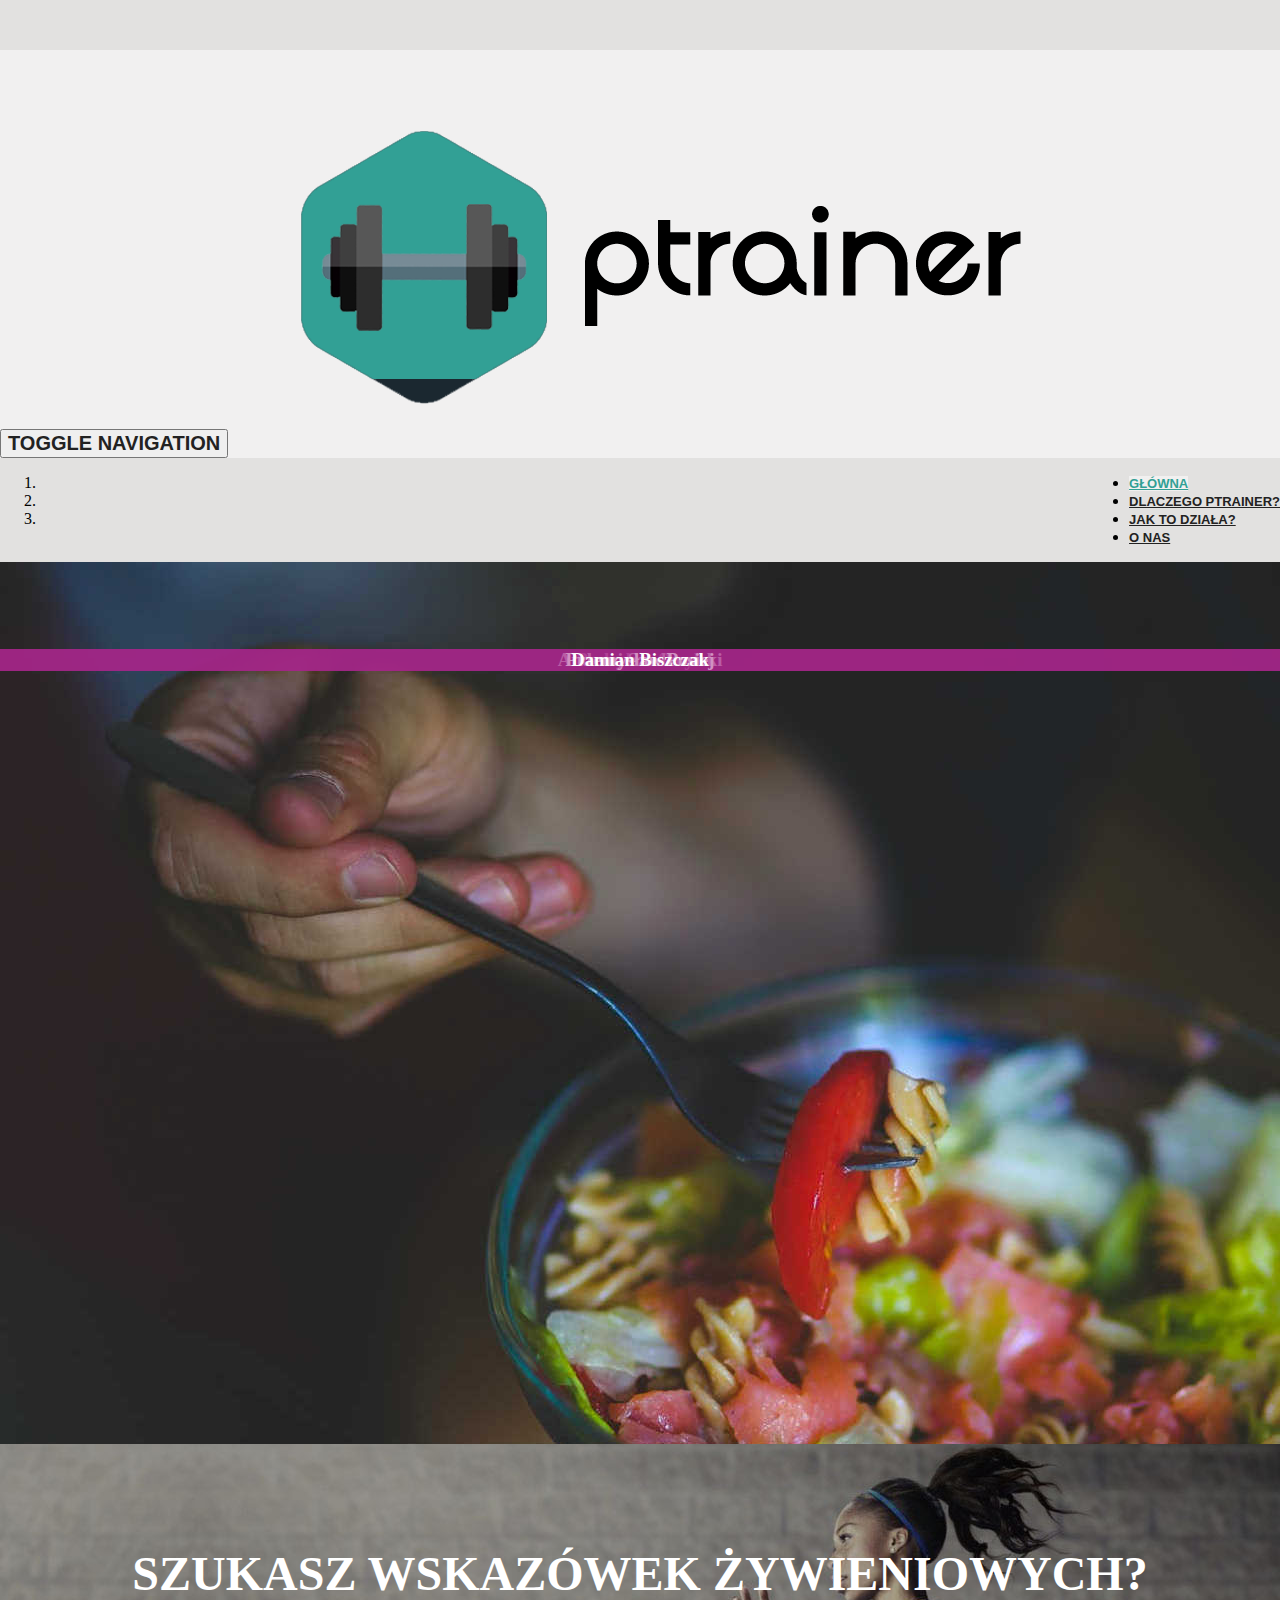
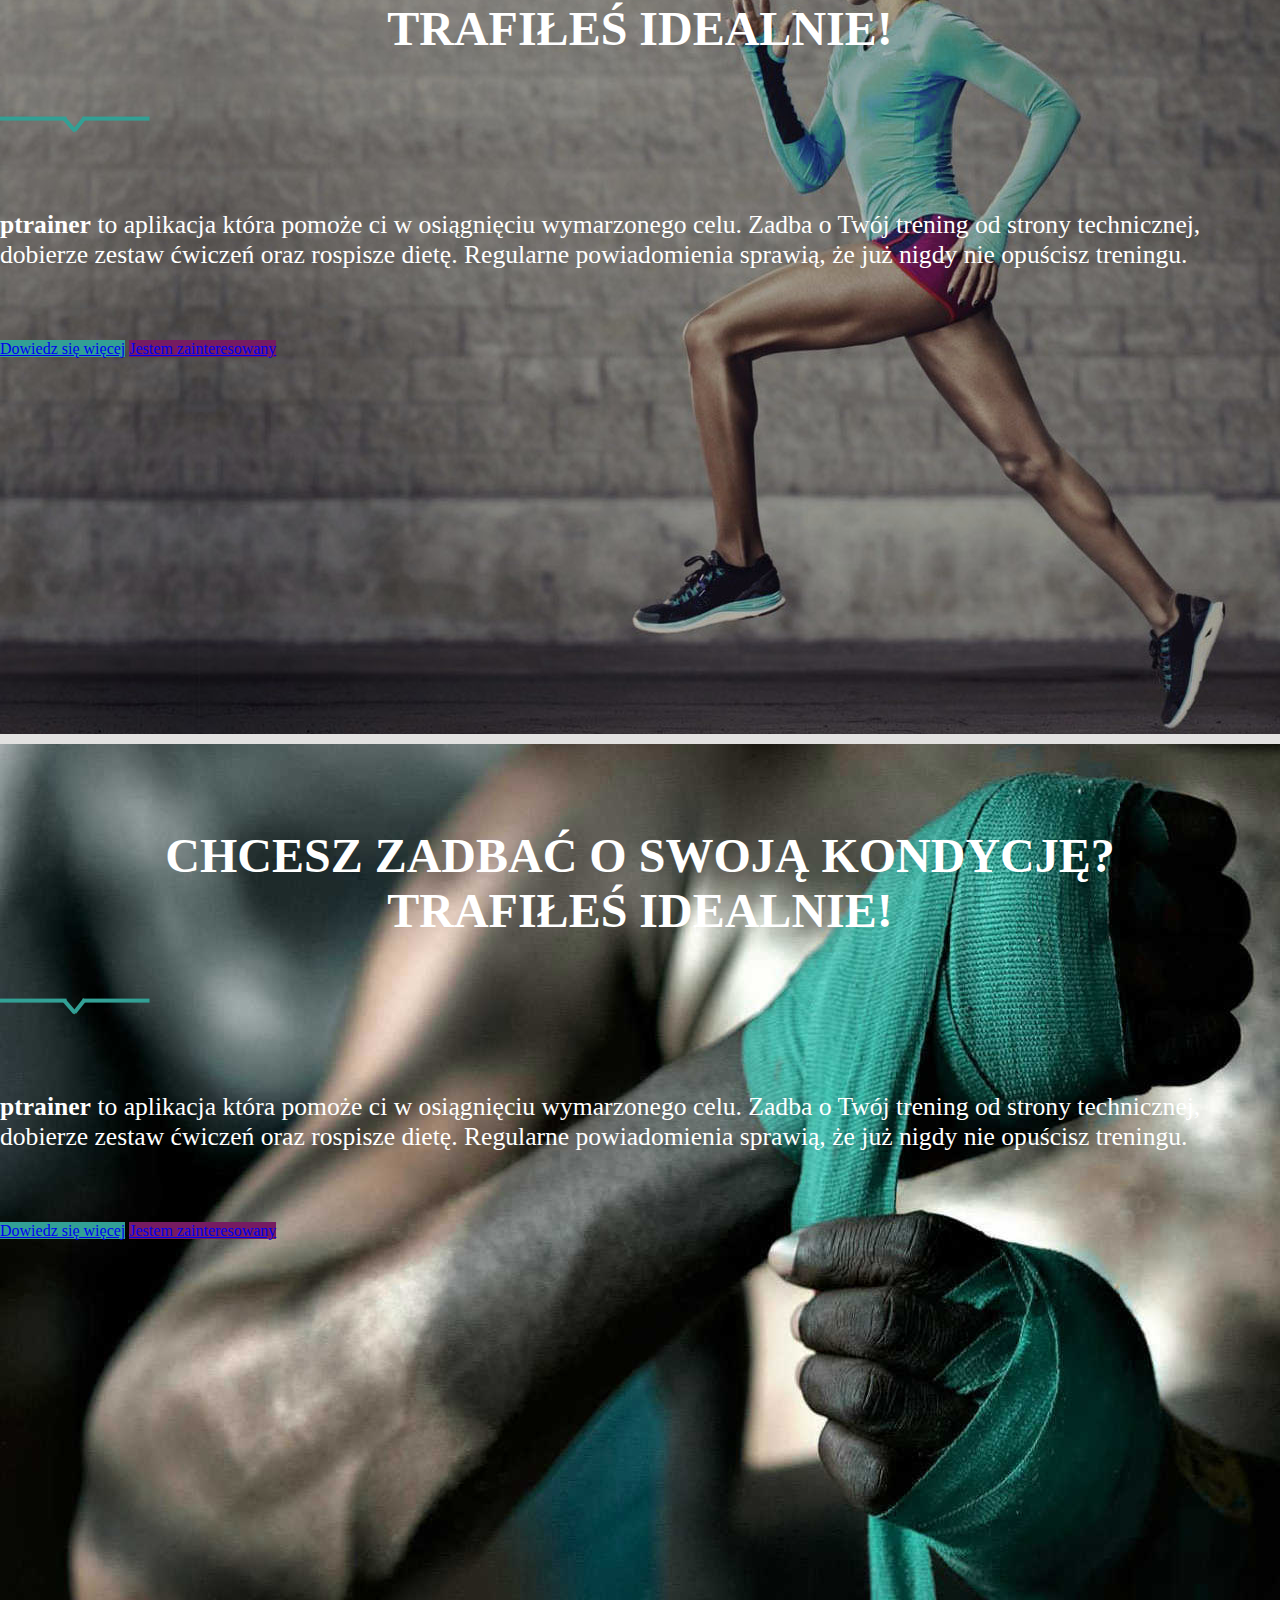
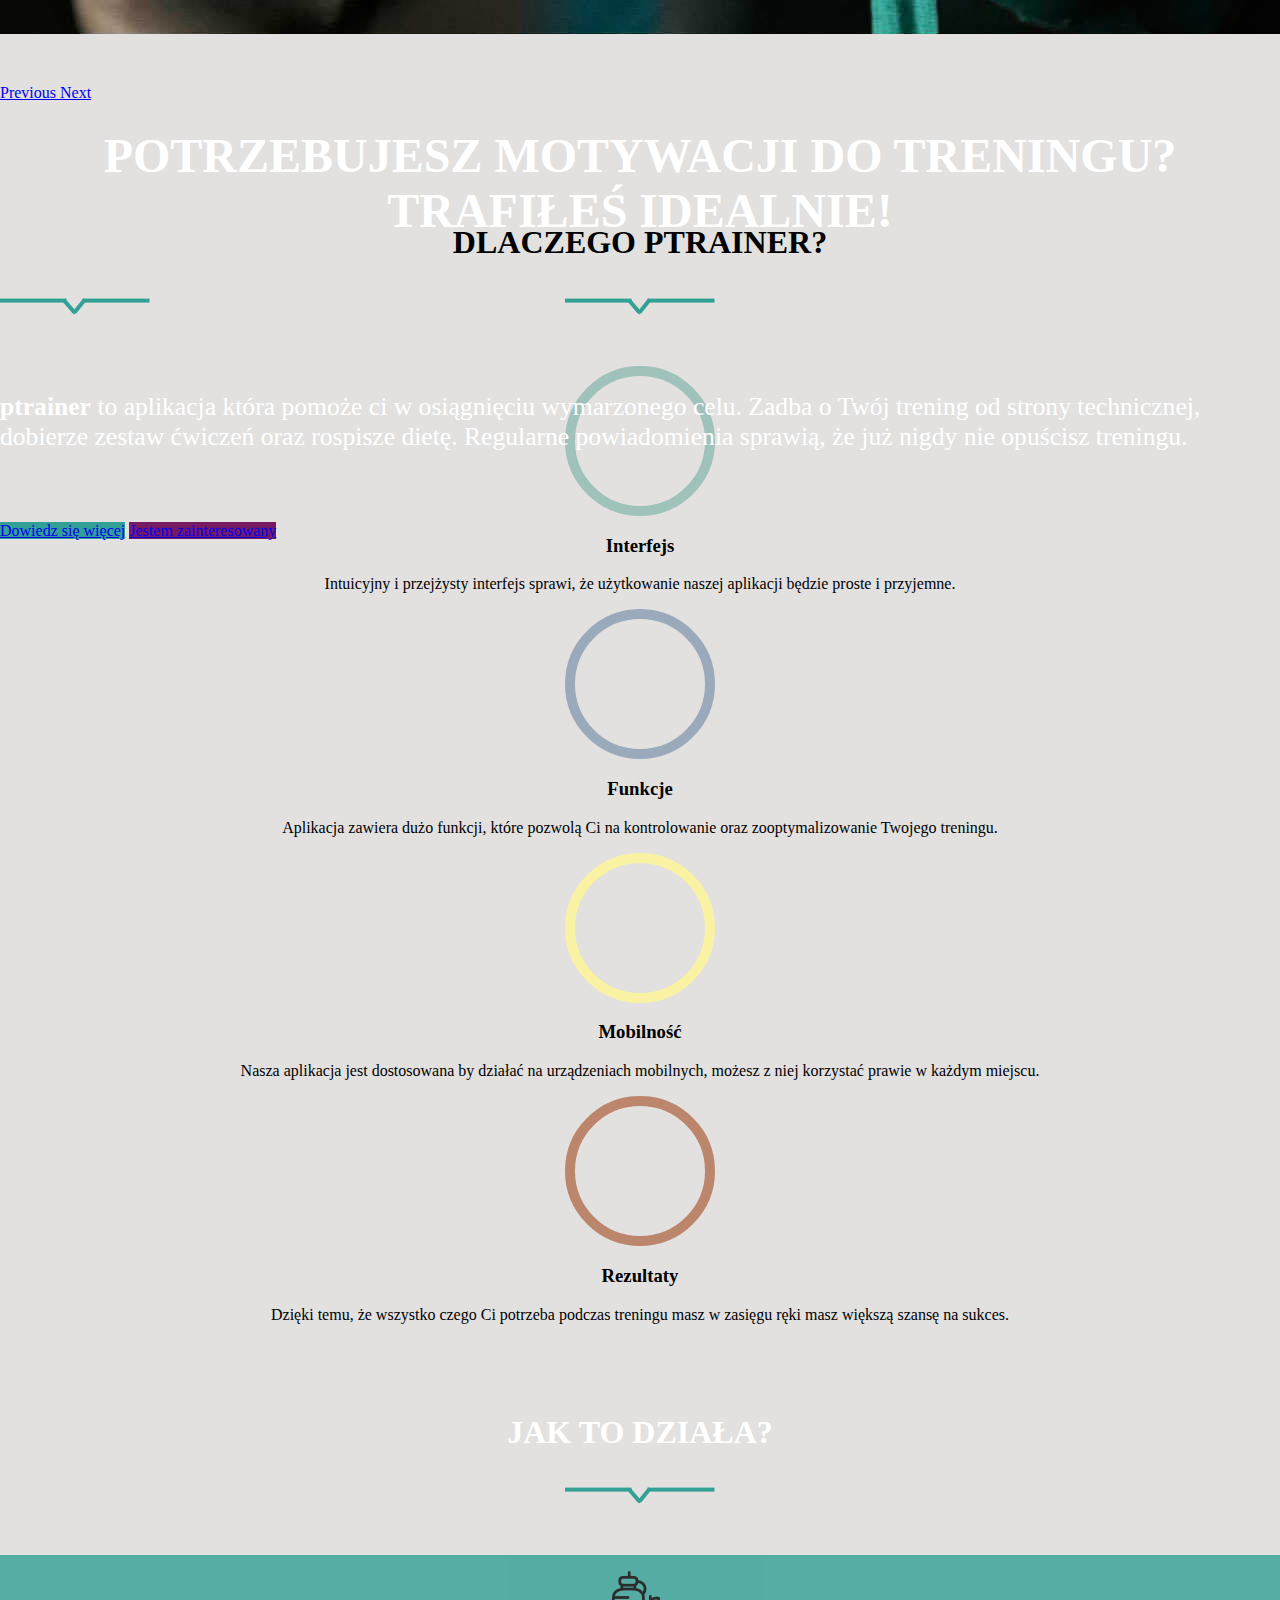
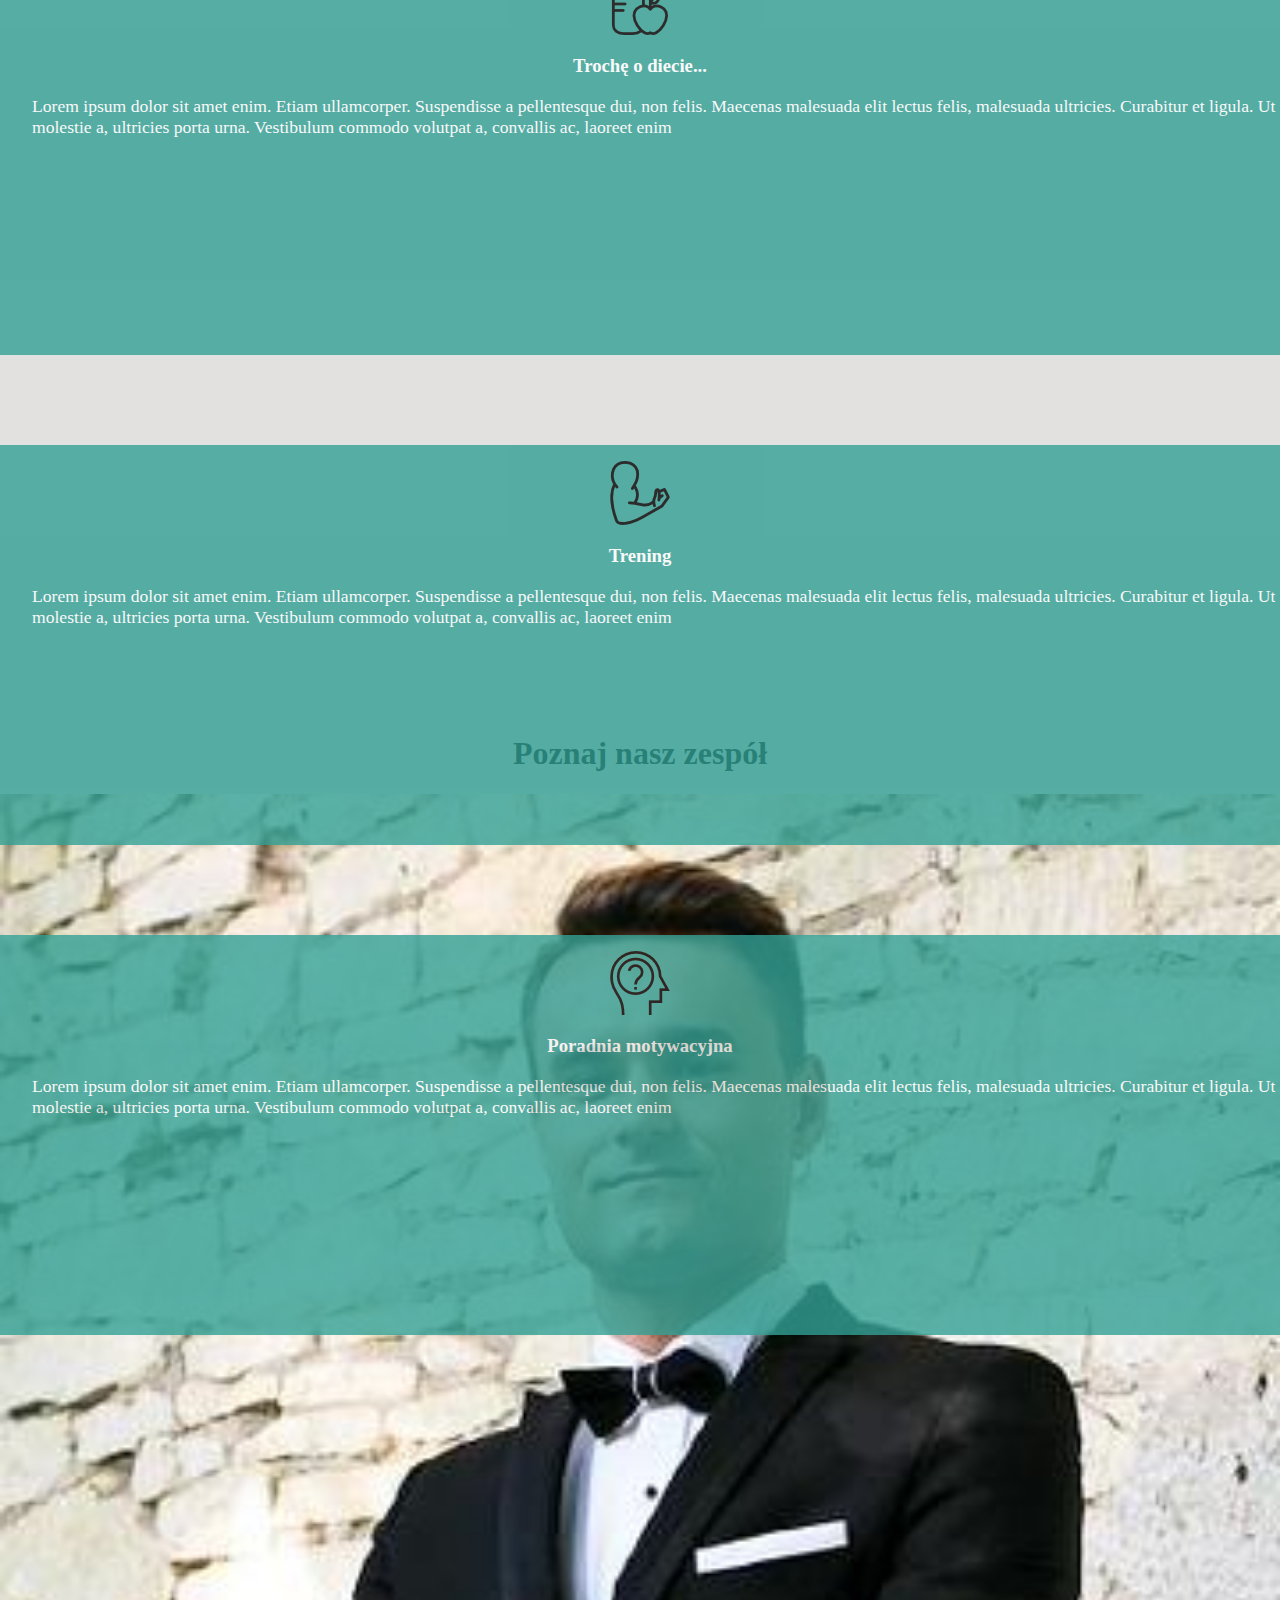
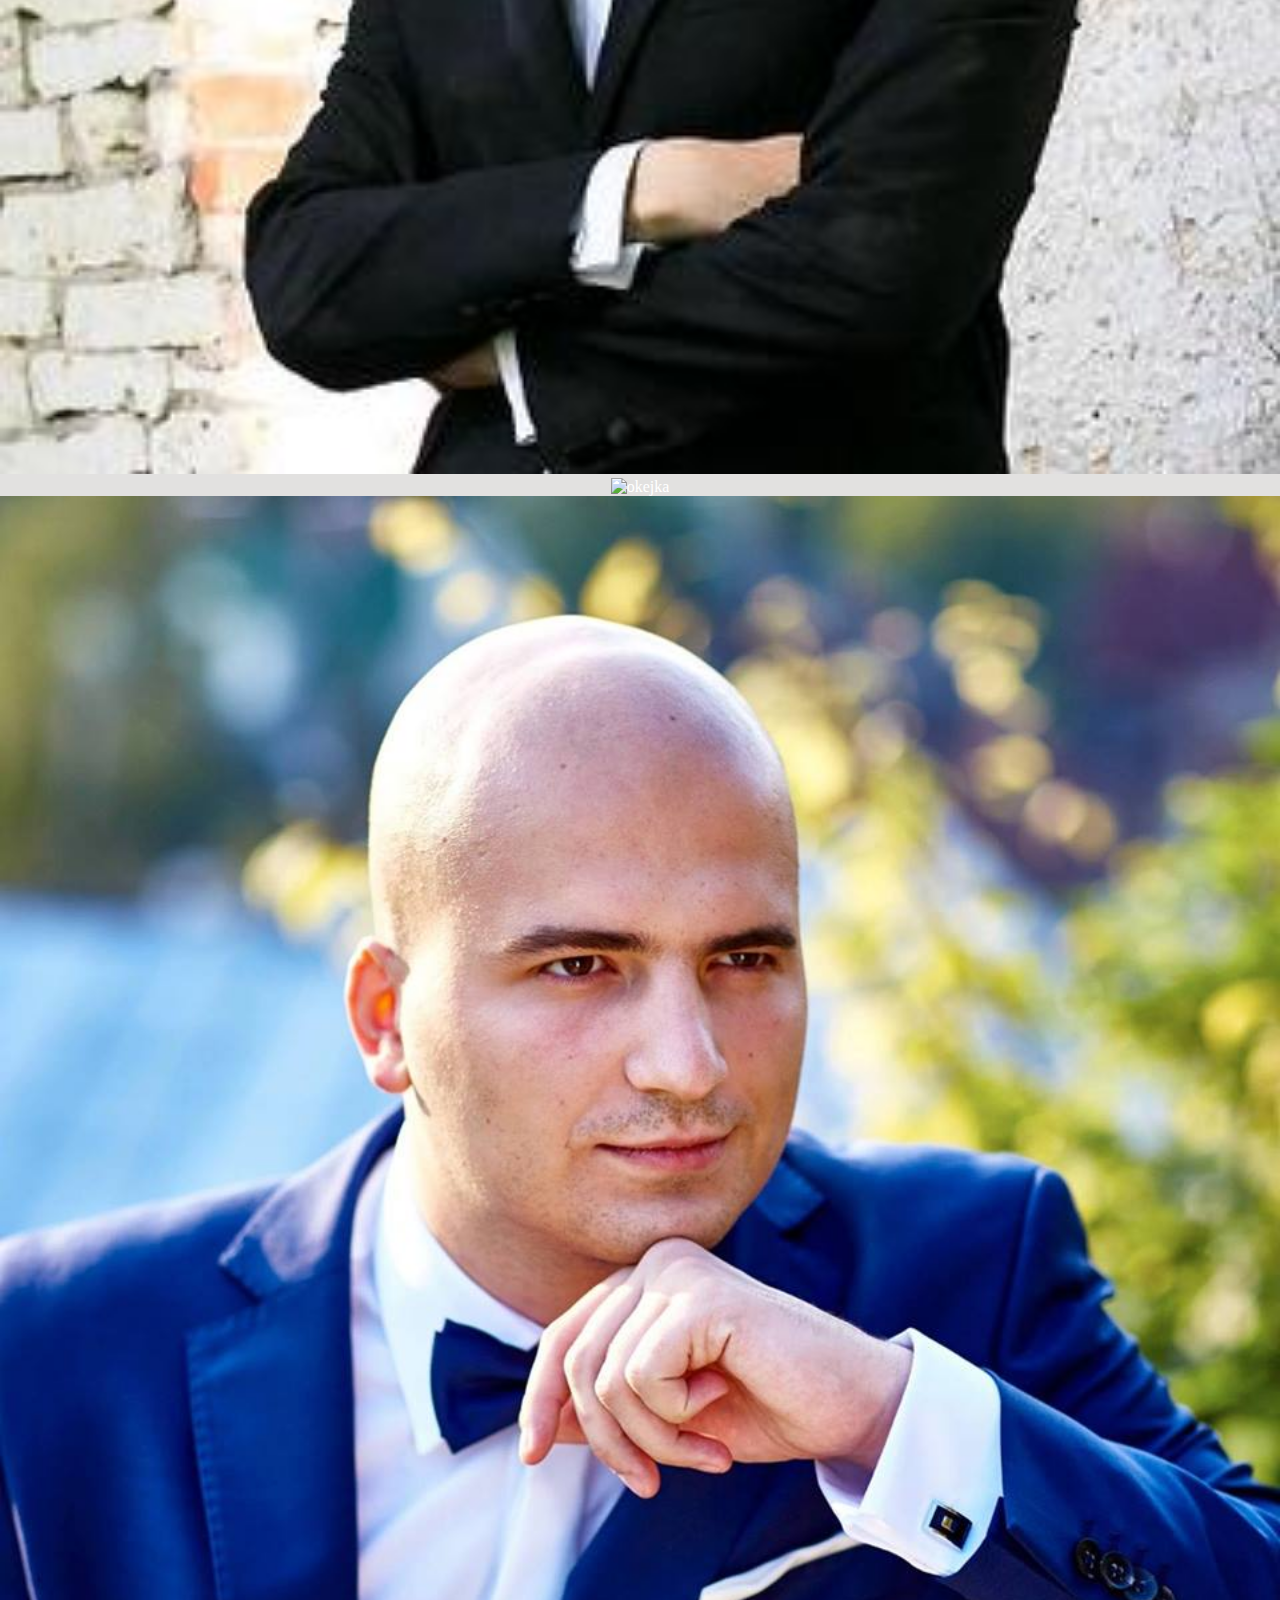
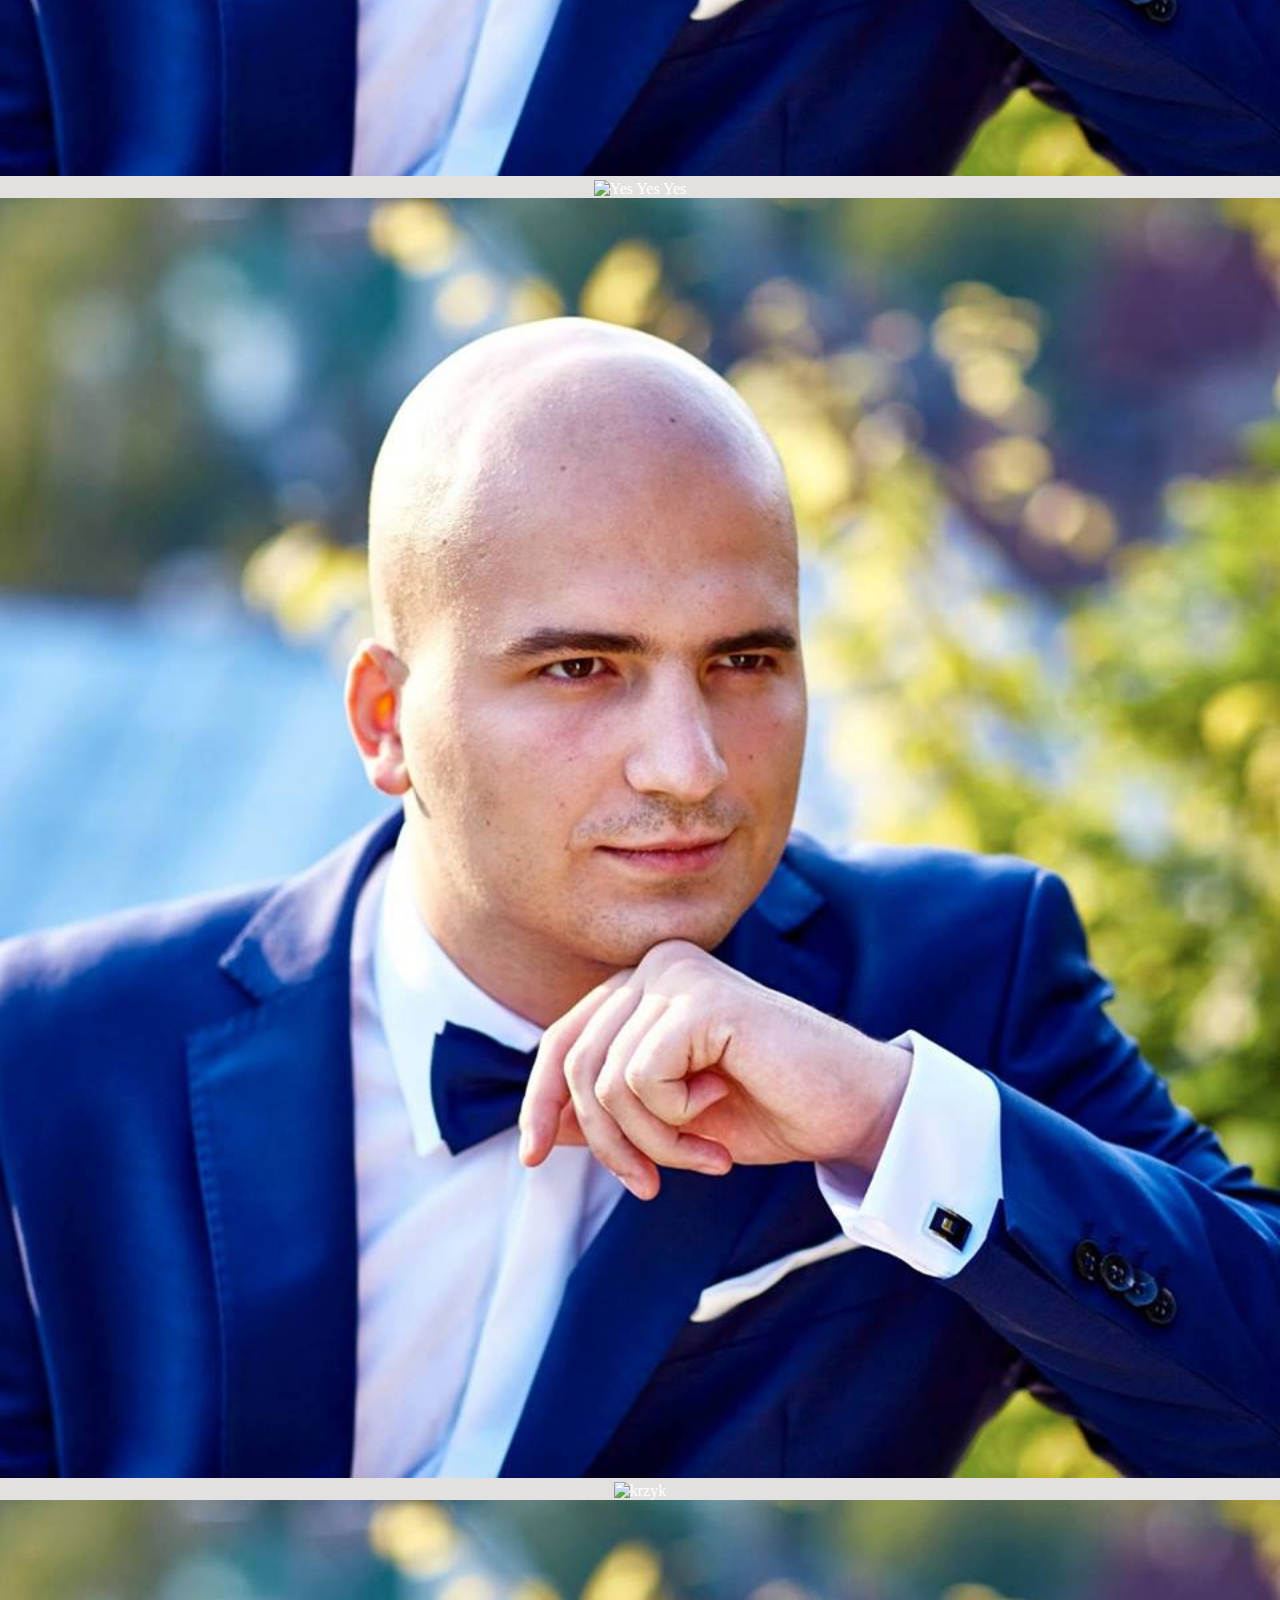
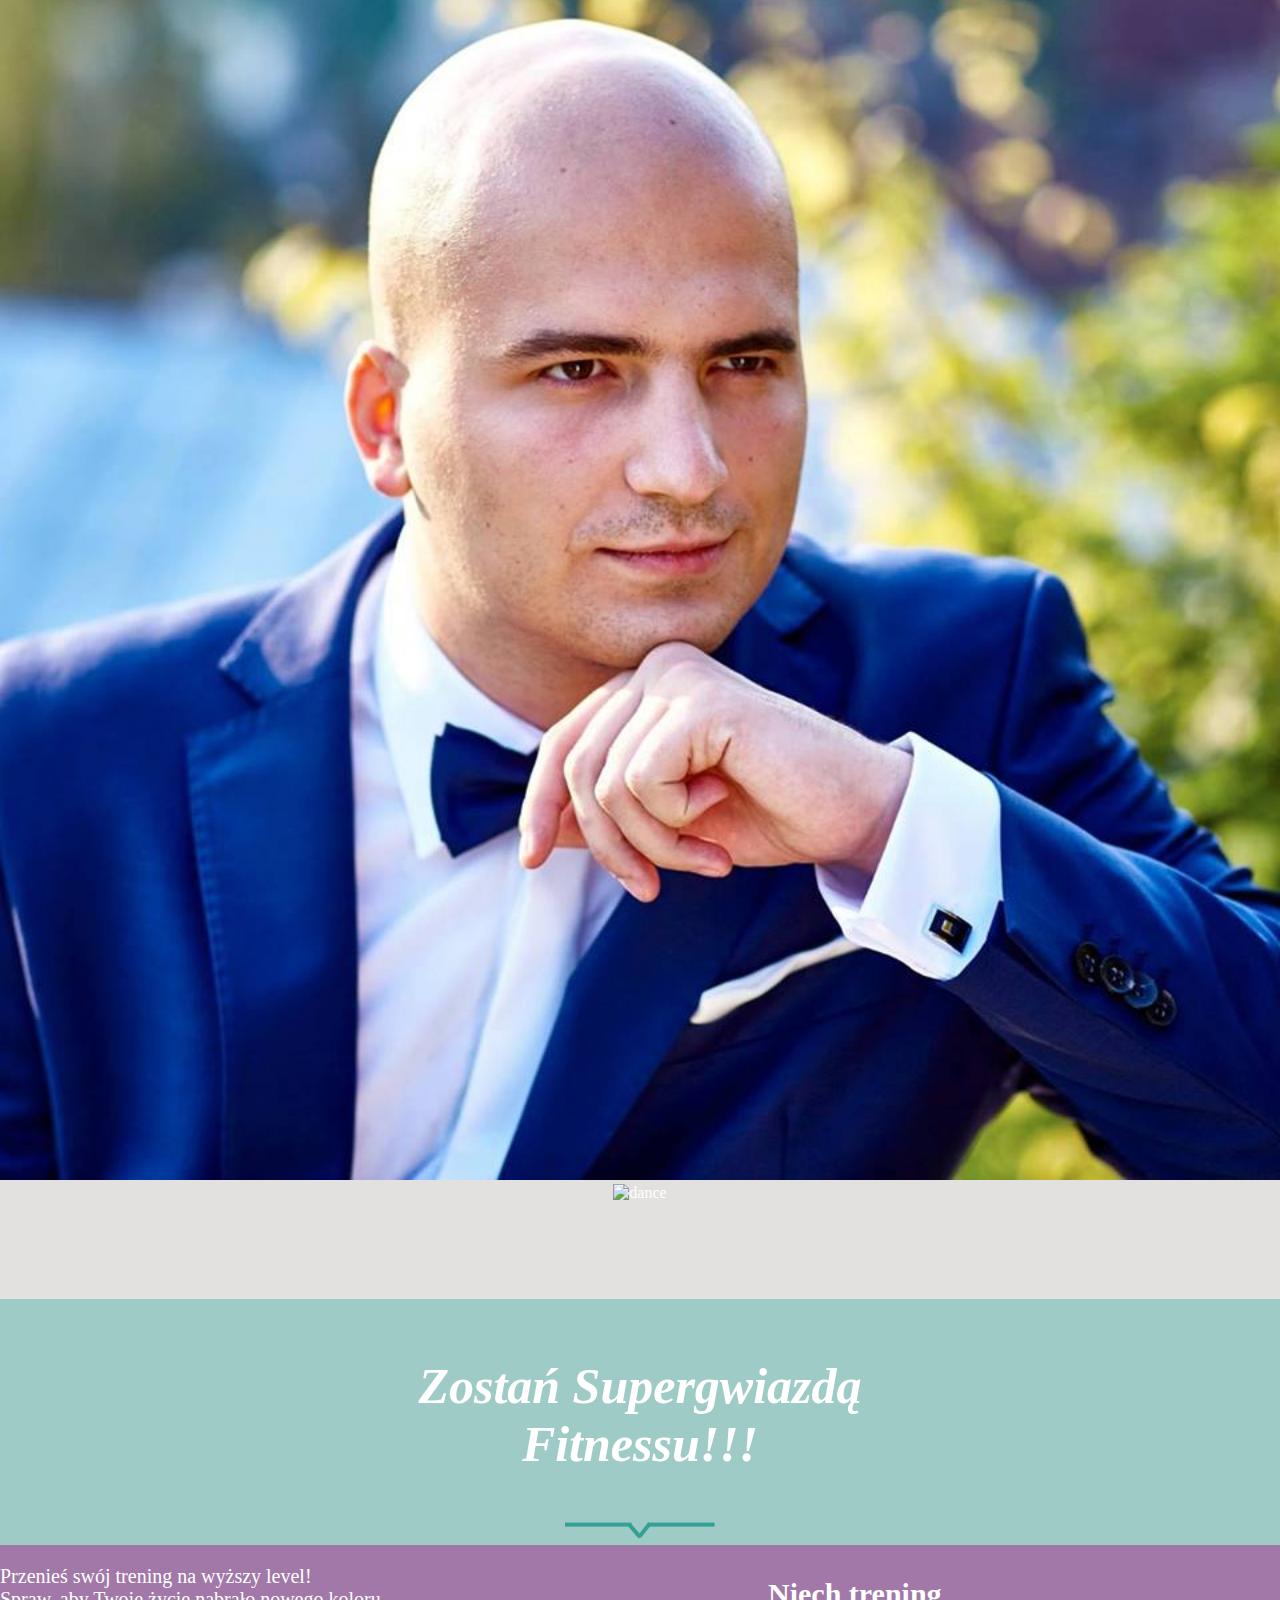
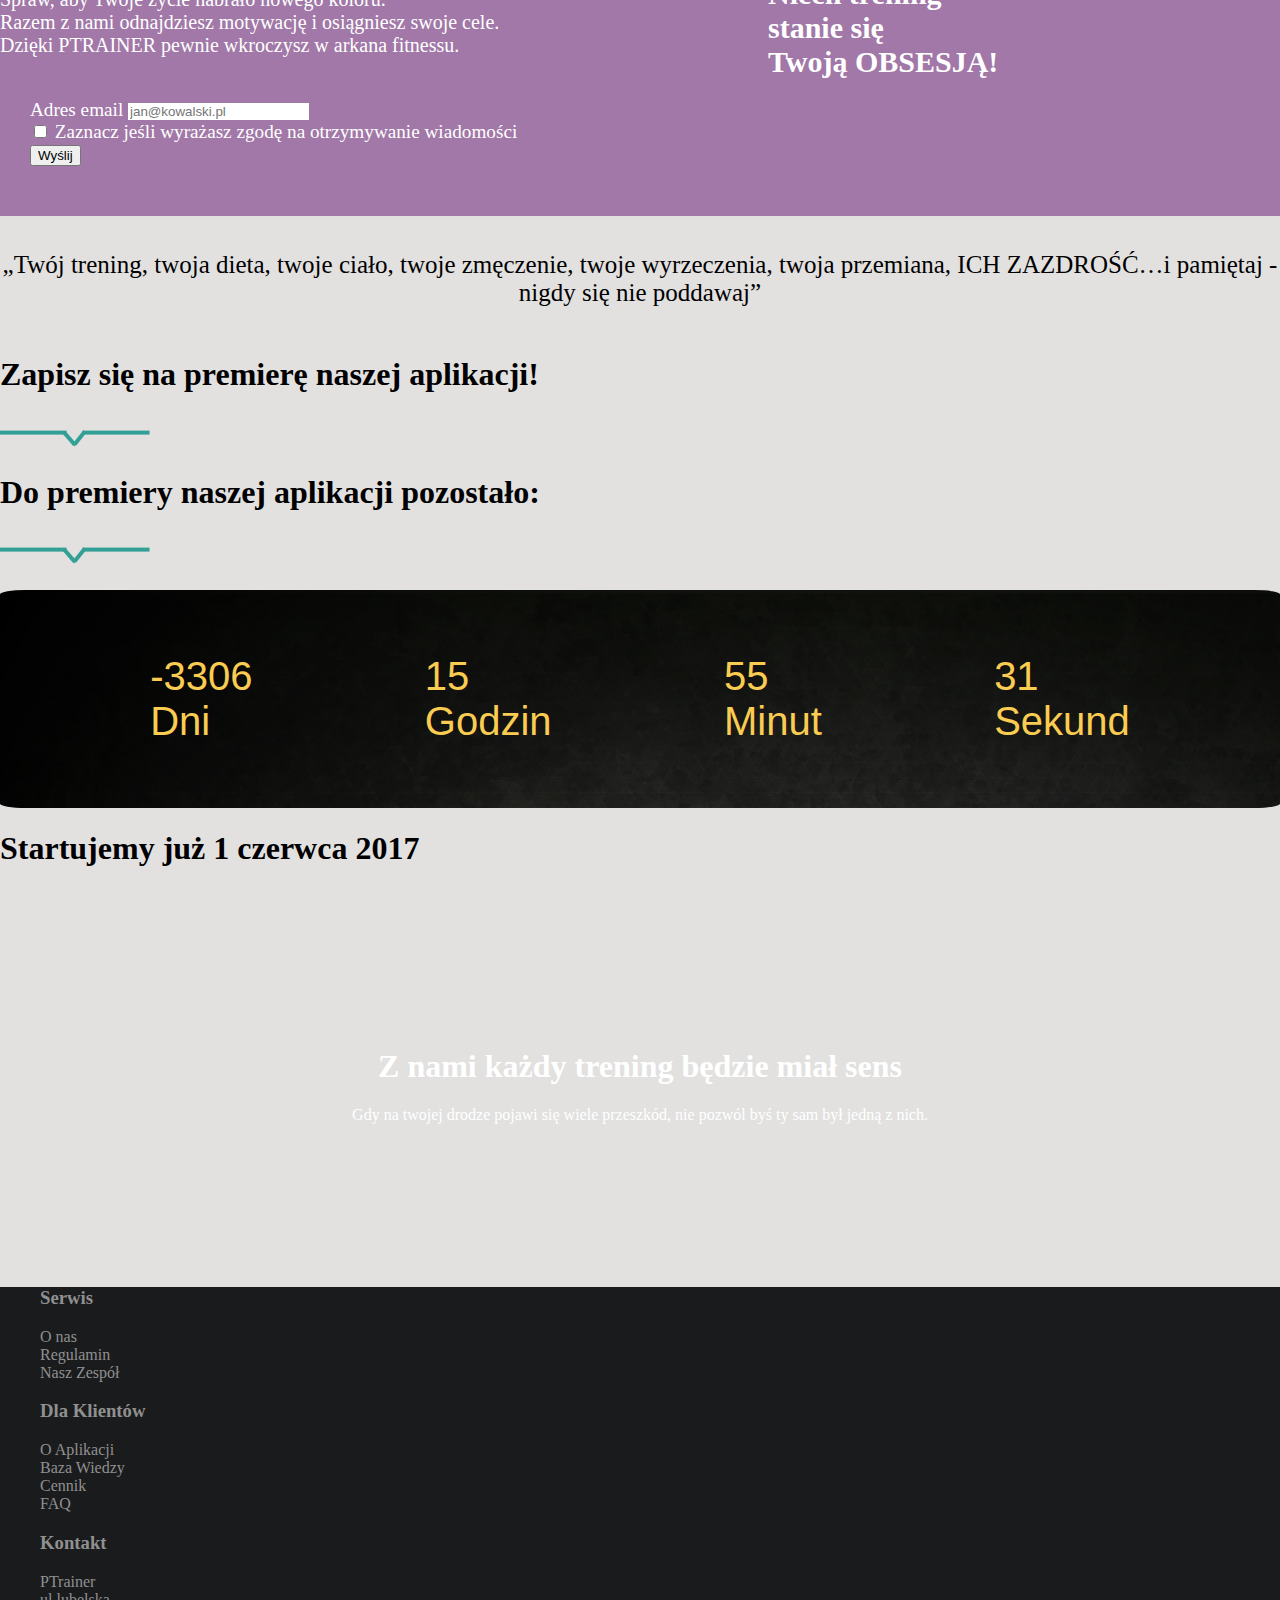
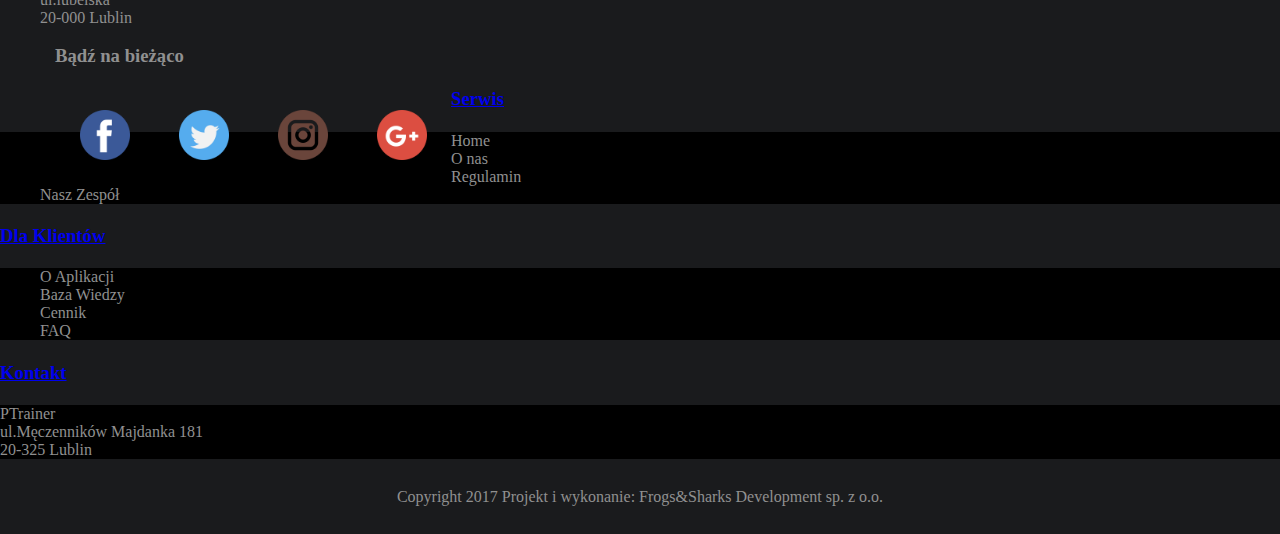
==== commit 02ce5489: "Merge 5e5cf65e1fdeedc8600eb4429ba11a266ed8b14c into 74ffdba2220ce20266499db901b1026ba1994282" ====
--- a/project frogs&sharks/index.html
+++ b/project frogs&sharks/index.html
@@ -68,12 +68,12 @@
         </ol>
 
         <!-- Tresc karuzeli, obrazki, paragrafy ******** -->
-        <div class="carousel-inner" role="listbox">
+        <div class="carousel-inner carousel-inner-custom" role="listbox">
             <div class="item">
                 <img src="image/carousel1.jpg" alt="pic1">
                 <div class="carousel-caption">
                     <div class="home-description">
-                        <h1>Szukasz wskazówek żywieniowych? Trafiłeś idealnie!</h1>
+                        <h1>Szukasz wskazówek żywieniowych? <br>Trafiłeś idealnie!</h1>
                         <img src="image/sep.png">
                         <p><strong>ptrainer</strong> to aplikacja która pomoże ci w osiągnięciu wymarzonego celu. Zadba o Twój trening
                             od strony technicznej, dobierze zestaw ćwiczeń oraz rospisze dietę. Regularne powiadomienia sprawią, że już nigdy nie
@@ -87,7 +87,7 @@
                 <img src="image/head-background-2.jpg" alt="pic2">
                 <div class="carousel-caption">
                     <div class="home-description">
-                        <h1>Chcesz zadbać o swoją kondycję? Trafiłeś idealnie!</h1>
+                        <h1>Chcesz zadbać o swoją kondycję? <br>Trafiłeś idealnie!</h1>
                         <img src="image/sep.png">
                         <p><strong>ptrainer</strong> to aplikacja która pomoże ci w osiągnięciu wymarzonego celu. Zadba o Twój trening
                             od strony technicznej, dobierze zestaw ćwiczeń oraz rospisze dietę. Regularne powiadomienia sprawią, że już nigdy nie
@@ -177,7 +177,7 @@
                 <div class="col-lg-12 col-md-12 col-sm-12 col-xs-12">
                     <div class="func_title">
                         <h1>
-                            Jak to działa?
+                            <strong>Jak</strong> to działa?
                         </h1>
                         <img src="image/sep.png">
                     </div>
@@ -196,11 +196,7 @@
                         </div>
                         <div class="p_func">
                             <p>
-                                Głową muru nie przebijesz, ale... podejdź do kwestii żywienia z głową! Odżywianie jest
-                                istotnym elementem każdego treningu oraz zdrowego trybu życia. Jednakże, aby prawidłowo
-                                się odżywiać nie wystarczy tylko zastosować dietę.Tak! Podchodząc do żywienia trzeba je
-                                prawidłowo zaplanować, a z nami nie tylko ułożysz właściwą dietę, także poznasz jej
-                                tajniki i sekrety...
+                                Lorem ipsum dolor sit amet enim. Etiam ullamcorper. Suspendisse a pellentesque dui, non felis. Maecenas malesuada elit lectus felis, malesuada ultricies. Curabitur et ligula. Ut molestie a, ultricies porta urna. Vestibulum commodo volutpat a, convallis ac, laoreet enim
                             </p>
                         </div>
 
@@ -215,11 +211,7 @@
                         </div>
                         <div class="p_func">
                             <p>
-                                Czyżby nastał najwyższy moment na powrót do formy? Sport poprawia sylwetkę, wzmacnia
-                                serce, przynosi same korzyści. Ale, aby nie przyniósł problemów z kontuzjami, urazami i
-                                uszczerbkami przygotuj się profesjonalnie do treningów. Wskażemy najlepsze ćwiczenia dla
-                                początkujących, dobierzemy zestaw dla zaawansowanych i pokażemy jak prawidłowo wykonywać
-                                ruchy aby nie doznać kontuzji.
+                                Lorem ipsum dolor sit amet enim. Etiam ullamcorper. Suspendisse a pellentesque dui, non felis. Maecenas malesuada elit lectus felis, malesuada ultricies. Curabitur et ligula. Ut molestie a, ultricies porta urna. Vestibulum commodo volutpat a, convallis ac, laoreet enim
                             </p>
                         </div>
                     </div>
@@ -233,11 +225,7 @@
                         </div>
                         <div class="p_func">
                             <p>
-                                Zaczynasz szukać wymówek, żeby nie iść na trening? Wmawiać sobie, że nie dasz rady?
-                                Przekonamy Cię, że nie warto rezygnować i poddawać się! Uwierzysz jak wszystkie cele
-                                znajdują się w zasięgu Twoich możliwości! Przedstawimy Twobie wiele sposobów do
-                                utrzymania chęci na maksymalnym poziomie, a dzięki nim, szybko ujrzysz efekty swojej
-                                pracy. Nie ma rzeczy niemożliwych, pamietaj!
+                                Lorem ipsum dolor sit amet enim. Etiam ullamcorper. Suspendisse a pellentesque dui, non felis. Maecenas malesuada elit lectus felis, malesuada ultricies. Curabitur et ligula. Ut molestie a, ultricies porta urna. Vestibulum commodo volutpat a, convallis ac, laoreet enim
                             </p>
                         </div>
                     </div>
@@ -386,7 +374,7 @@
                 <div class="contact-section">
                     <div class="col-lg-12 col-md-12 col-sm-12 col-xs-12">
                         <h1>Do premiery naszej aplikacji pozostało:</h1>
-                        <img src="image/sep.png" style="display: inline-block">
+<!-- Wyrzuć style z HTML do css --> <img src="image/sep.png" style="display: inline-block">
                     </div>
                         <!-- TUTAJ WSTAWIASZ SWÓJ KOD, NIE USTAWIASZ W STYLACH FONT_FAMILY I FONT_SIZE-->
                     <div class="col-lg-offset-3 col-lg-6 col-md-offset-3 col-md-6  col-xs-12 counter" id="countdown">
--- a/project frogs&sharks/style.css
+++ b/project frogs&sharks/style.css
@@ -62,28 +62,32 @@
     position: absolute;
     z-index: 1;
 }
-/* SEKCJA USUNIETA I ZAMIENIONA NA KARUZELE**********************************
-.home-section {
-    position: relative;
+/*SEKCJA USUNIETA I ZAMIENIONA NA KARUZELE***********************************/
+/*.home-section {*/
+    /*position: relative;*/
+    /*width: 100%;*/
+    /*height: 100vh;*/
+    /*min-height: auto;*/
+    /*-webkit-background-size: cover;*/
+    /*-moz-background-size: cover;*/
+    /*background-size: cover;*/
+    /*-o-background-size: cover;*/
+    /*background-position: center;*/
+    /*background-image: url('image/head-background-2.jpg');*/
+    /*text-align: center;*/
+/*}*/
+
+/* >>>>>>>>USTAWIANIE ZAWARTOSCI KARUZELI<<<<<<<<<<<<<<<<<<<<<<<<<< */
+.item {
     width: 100%;
     height: 100vh;
     min-height: auto;
-    -webkit-background-size: cover;
-    -moz-background-size: cover;
-    background-size: cover;
-    -o-background-size: cover;
-    background-position: center;
-    background-image: url('image/head-background-2.jpg');
-    text-align: center;
-}*/
-
-/*USTAWIANIE ZAWARTOSCI KARUZELI*/
-.item {
-    width: 100%;
-    /*height: 100vh;*/
-    min-height: 100vh;
-    position: absolute;
-
+    /*position: absolute;*/
+}
+.carousel-inner-custom > .item > img {
+    max-width: none;
+    position: center;
+    min-height: auto;
 }
 
 .home-description {
@@ -91,27 +95,28 @@
    /* padding-top: 20vh;*/
     padding-bottom: 20vh;
 }
+/* >>>>>>>>KONIEC ZAWARTOSCI KARUZELI<<<<<<<<<<<<<<<<<<<<<<<<<< */
 
 .home-description p {
     padding-bottom: 5vh;
     padding-top: 5vh;
-   /* padding-left: 10vh;
-    padding-right: 10vh;*/
+   /*padding-left: 10vh;*/
+    /*padding-right: 10vh; /* KOSMETYKA W KWESTII KARUZELI *!*/
     font-weight: 500;
-    font-size: 1,6rem;
-    color: #cccccc;
+    font-size: 1.6rem;
+    color: #ffffff;
 }
 
 .home-description h1 {
     text-align: center;
-    /*padding-top: 10vh;*/
+    /*padding-top: 10vh;*/ /* KOSMETYKA */
     margin-top: 10vh;
     margin-bottom: 5vh;
     text-transform: uppercase;
     font-family: Roboto;
     font-weight: 800;
     color: #ffffff;
-    font-size: 3,5rem;
+    font-size: 3rem;
 }
 
 #home-button-left {
@@ -180,7 +185,7 @@
     padding-top: 20px;
 }
 
-@media(max-width: 768px) {
+@media(max-width: 767px) {
     ul.nav.navbar-nav {
         float: none;
     }
@@ -189,7 +194,18 @@
         padding-left: 0;
         padding-right: 0;
     }
-}
+    /* USTAWIENIE DLA NAJMNIEJSZEGO WYSWIETLACZCA */
+    .home-description {
+        padding-bottom: 5vh;
+    }
+}
+/* USTAWIENIA KARUZELI DO KONKRETNYCH WYSWIETLACZY */
+@media(min-width: 768px) and (max-width: 1199px){
+    .item{
+        height: 100%;
+    }
+}
+/*KONIEC USTAWIEŃ KARUZELI DO KONKRETNYCH WYSWIETLACZY */
 
 @-webkit-keyframes logoanimation {
     0% {-webkit-transform: scale(1);}
--- a/project frogs&sharks/styleAnd.css
+++ b/project frogs&sharks/styleAnd.css
@@ -99,7 +99,7 @@
     border: none;
     border-radius: 0%;
 }
-
+/* W pliku bootstrap.css jest taka sama klasa z
 .btn {
     background-color: #219f94;
     border: none;
--- a/project frogs&sharks/func_style.css
+++ b/project frogs&sharks/func_style.css
@@ -4,6 +4,7 @@
     background-position: center;
     background-size: cover;
     width: 100%;
+    height: 100vh;
     min-height: auto;
 }
 
@@ -142,6 +143,11 @@
     100% { transform: skewY(0deg); }
 }
 
+@media (max-width: 1199px) {
+    #bg_wallpaper {
+        height: auto;
+    }
+}
 
 /***********************************
  TU JE KUNIEC STYLÓW DO SEKCJI FUNKCJEEEEE--- a/project frogs&sharks/style_radek.css
+++ b/project frogs&sharks/style_radek.css
@@ -9,7 +9,7 @@
     background-size: cover;
     background-attachment: fixed;
     background-repeat: no-repeat;
- }
+}
 
 
 
@@ -46,12 +46,6 @@
 }
 
 
-@media (min-width: 768px) {
-    .col-lg-3 img {
-        width: 100px;
-    }
-
-}
 
 
 
@@ -95,6 +89,5 @@
 }
 
 @media (max-width: 768px) {
-.follow {padding-left: 15px;}
+    .follow {padding-left: 15px;}
 }
-
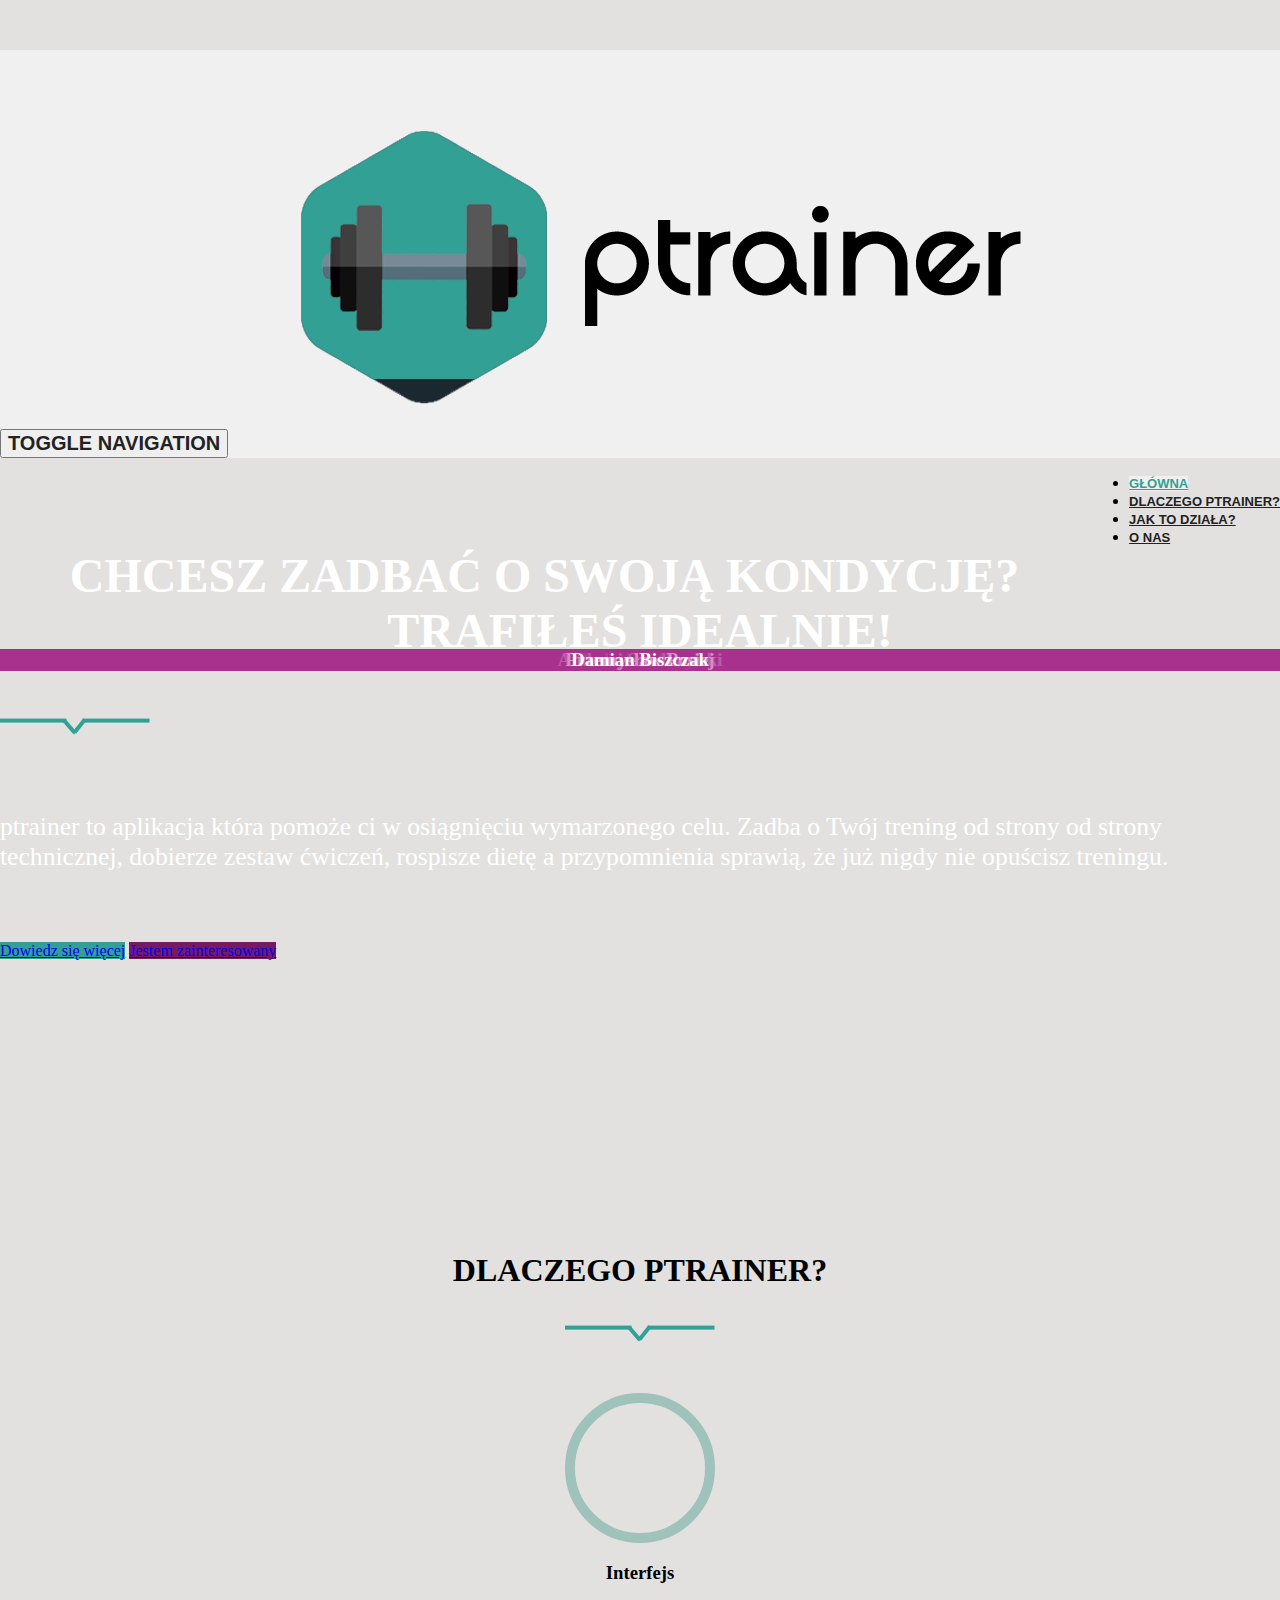
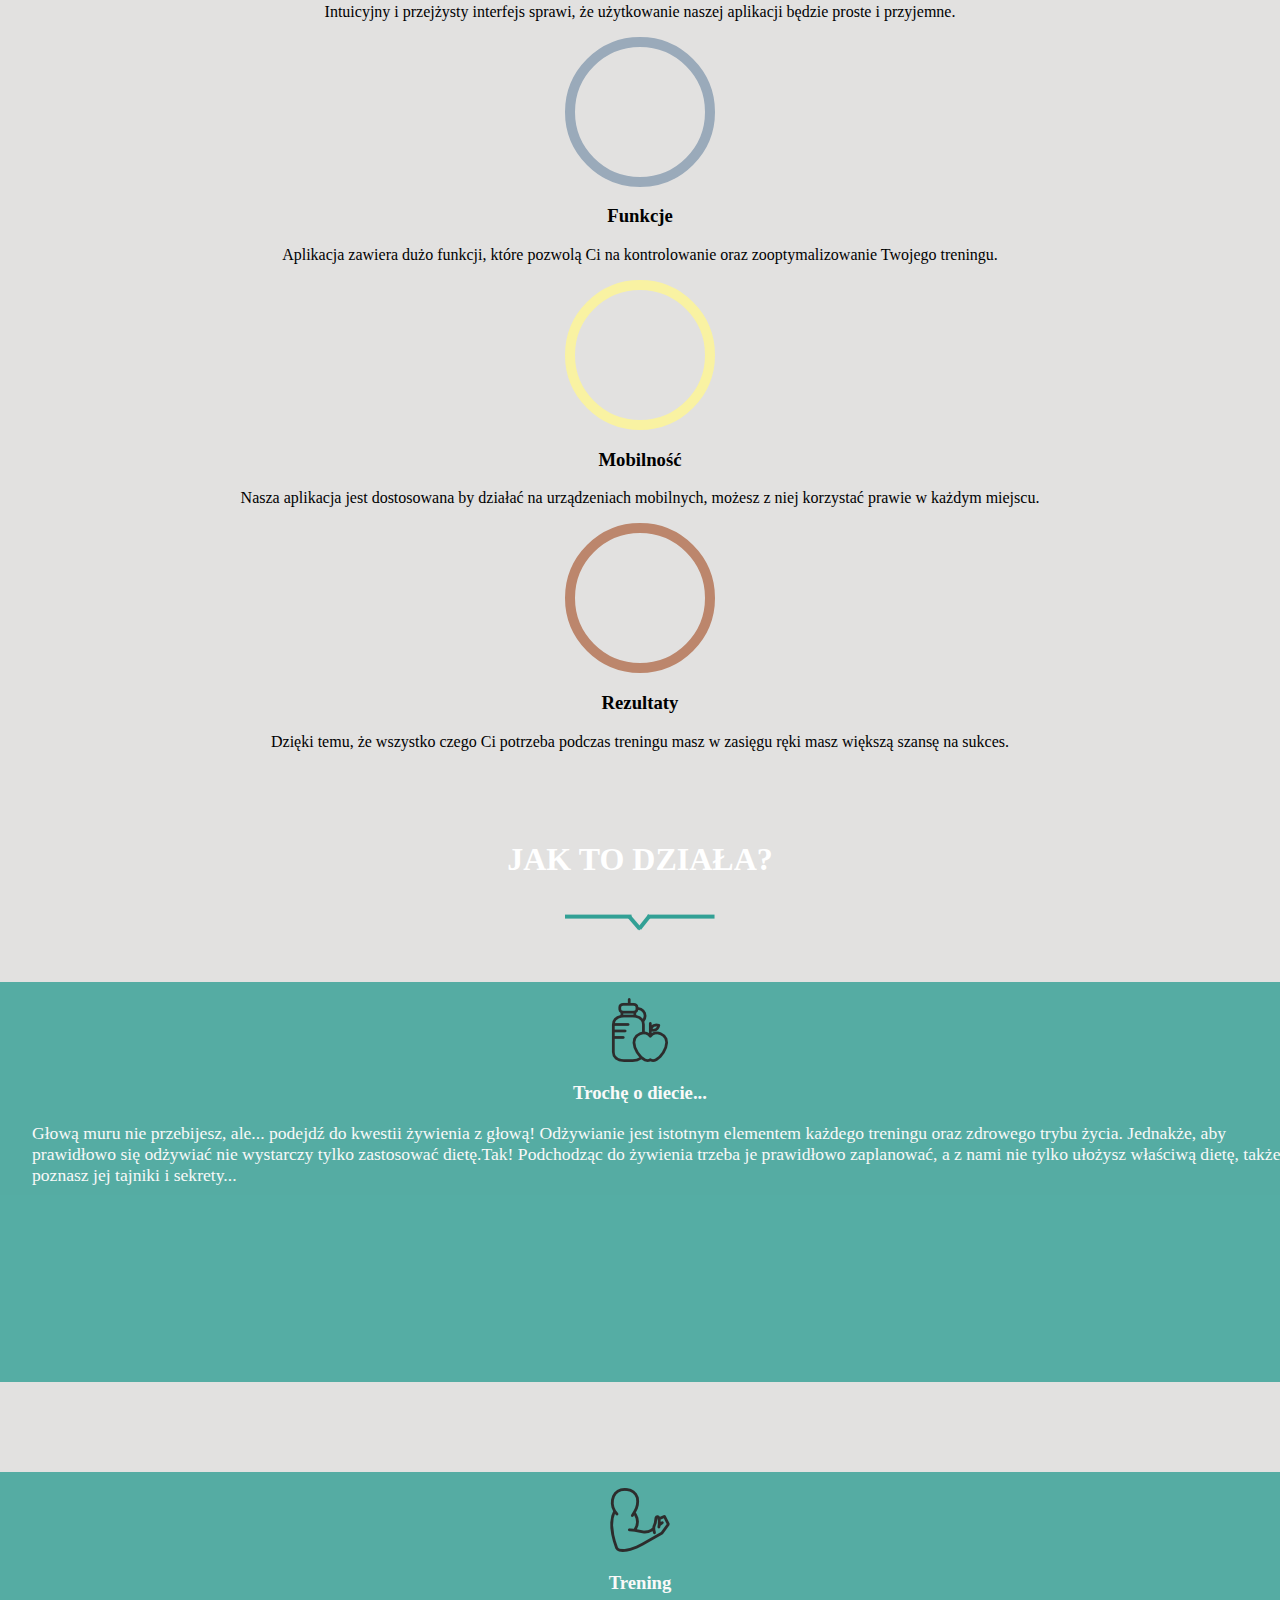
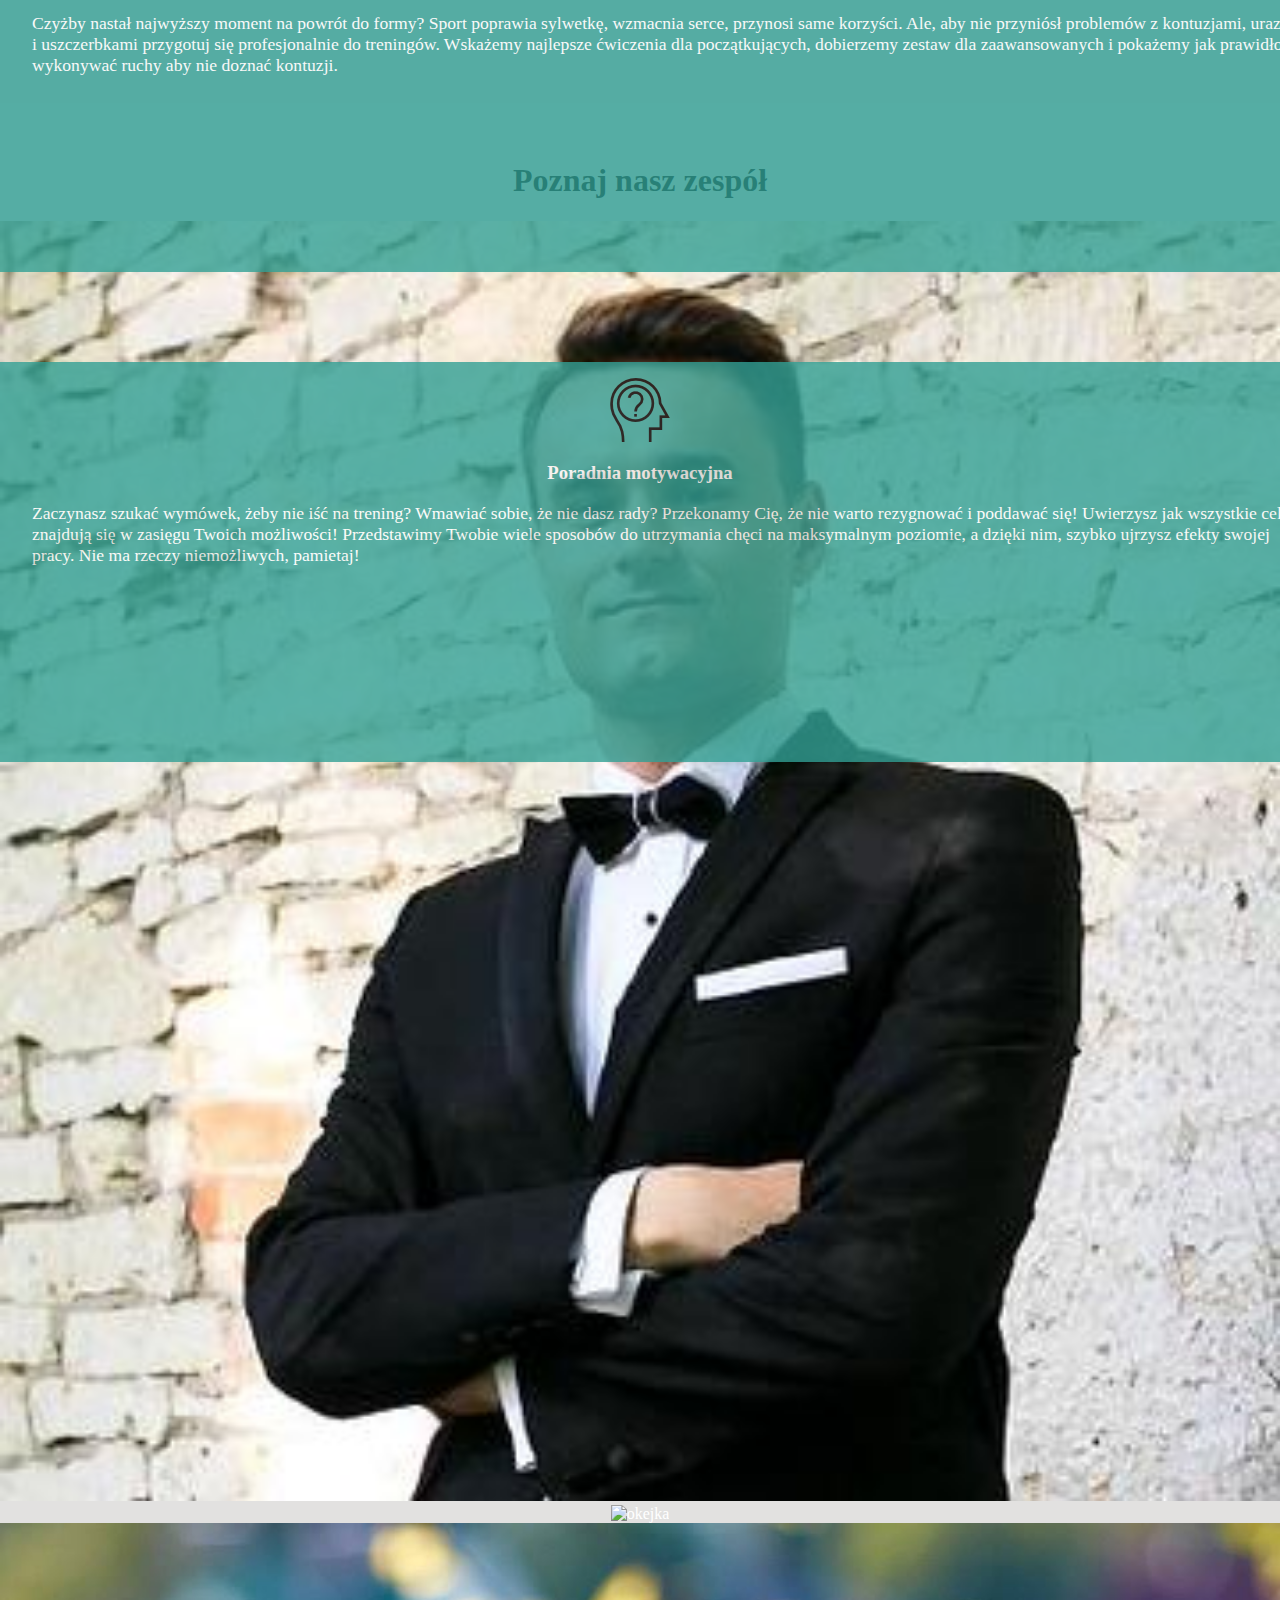
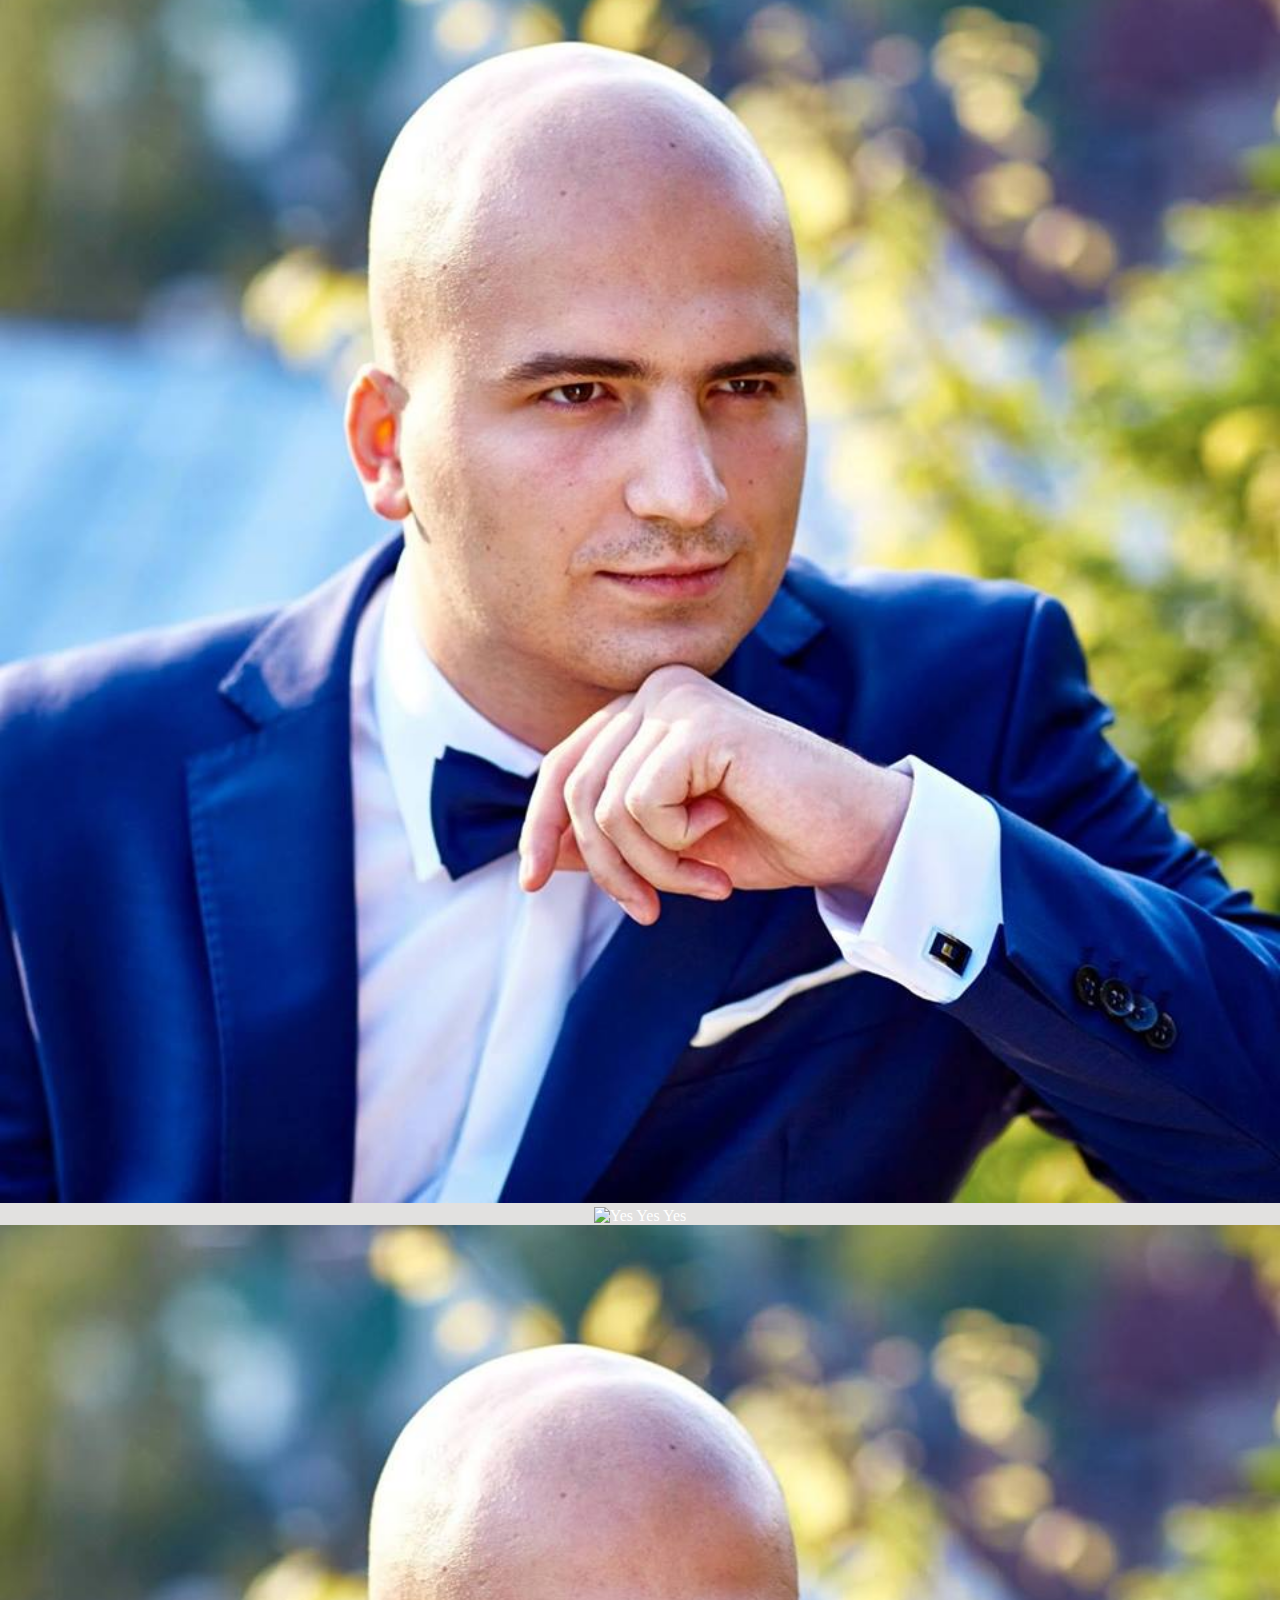
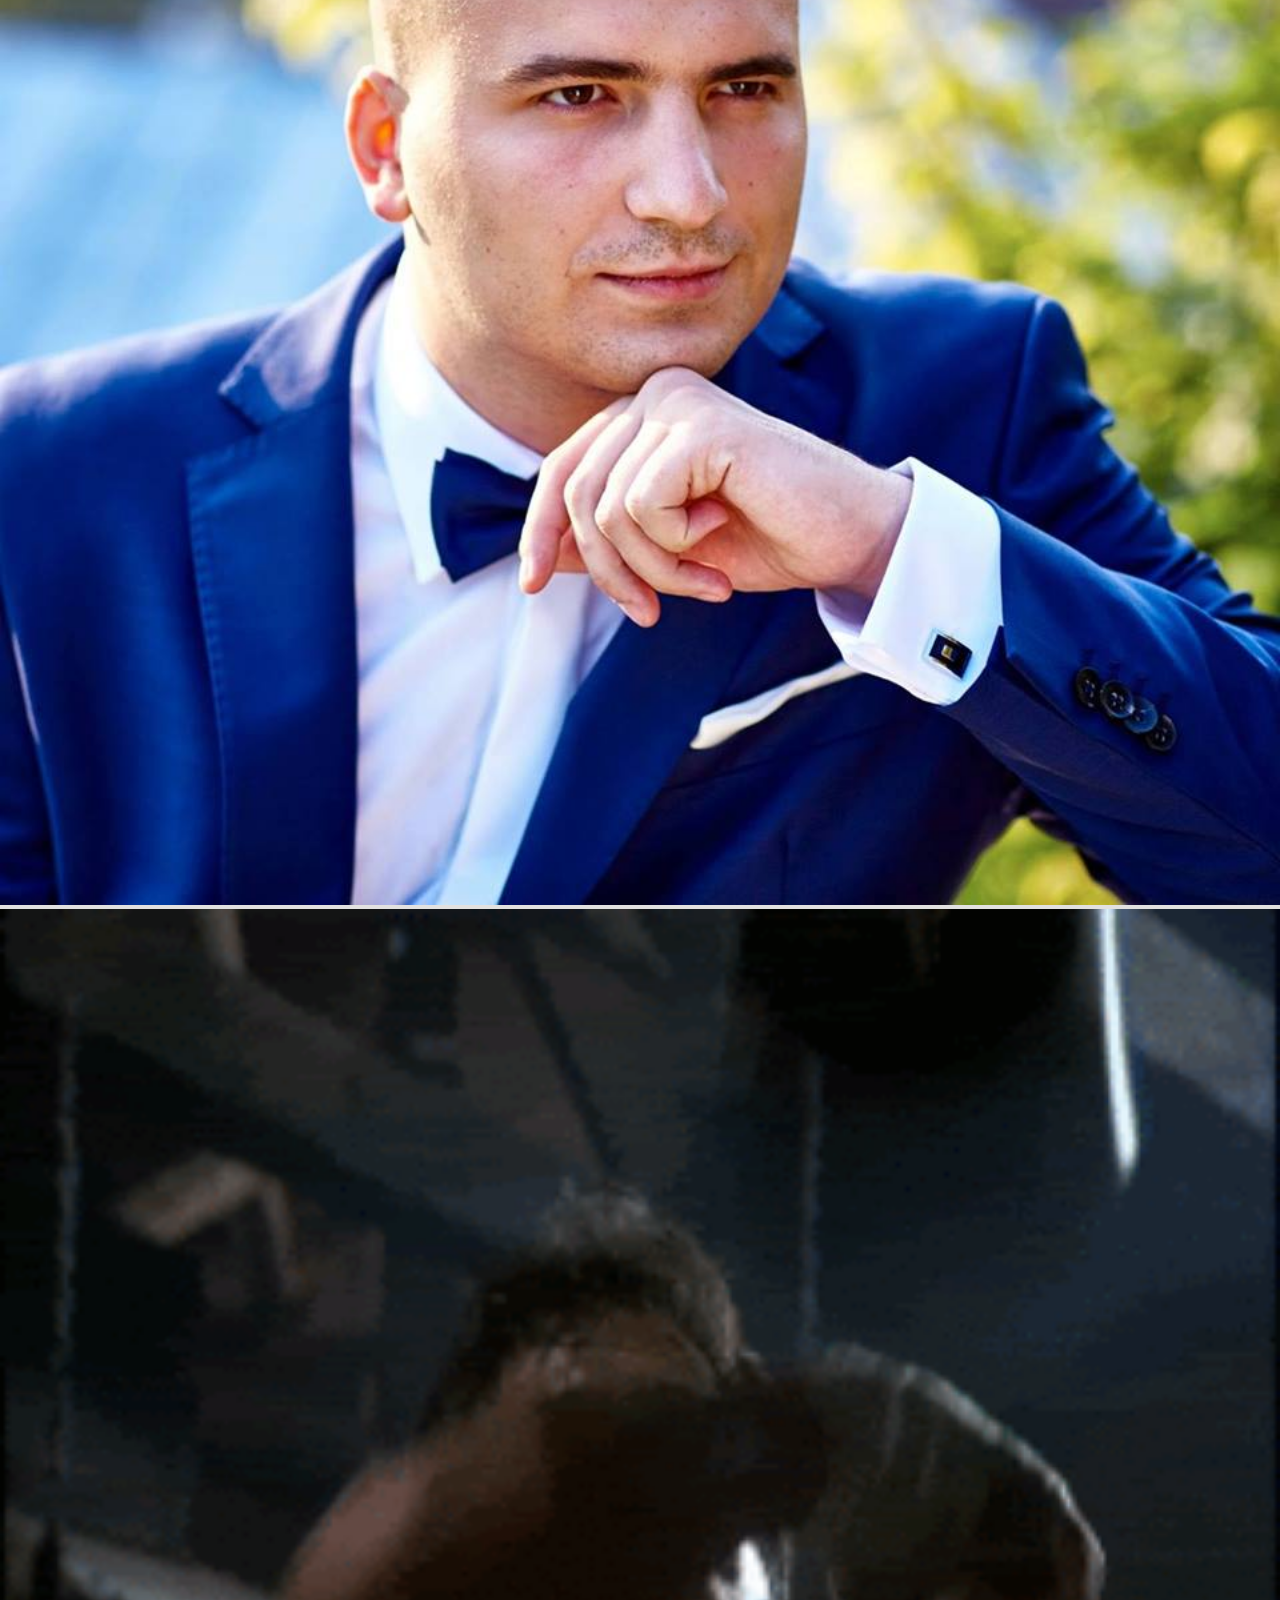
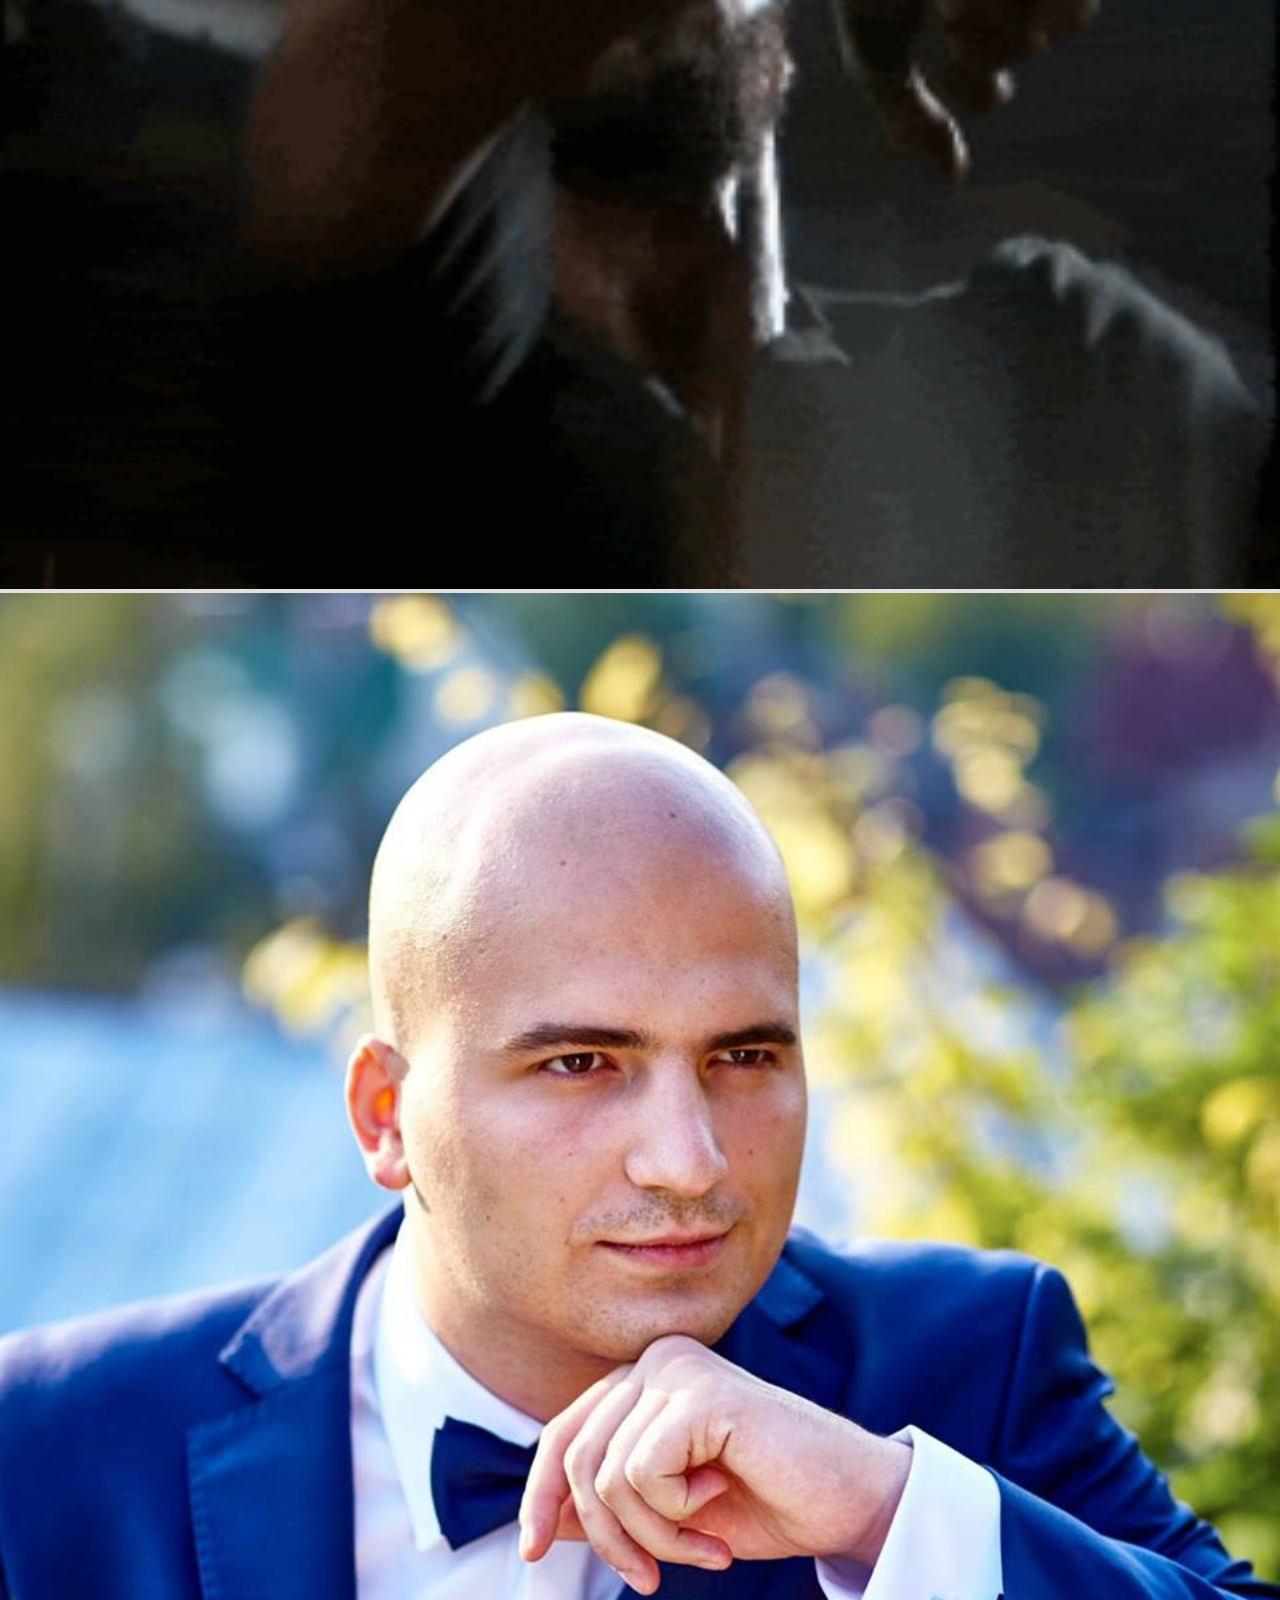
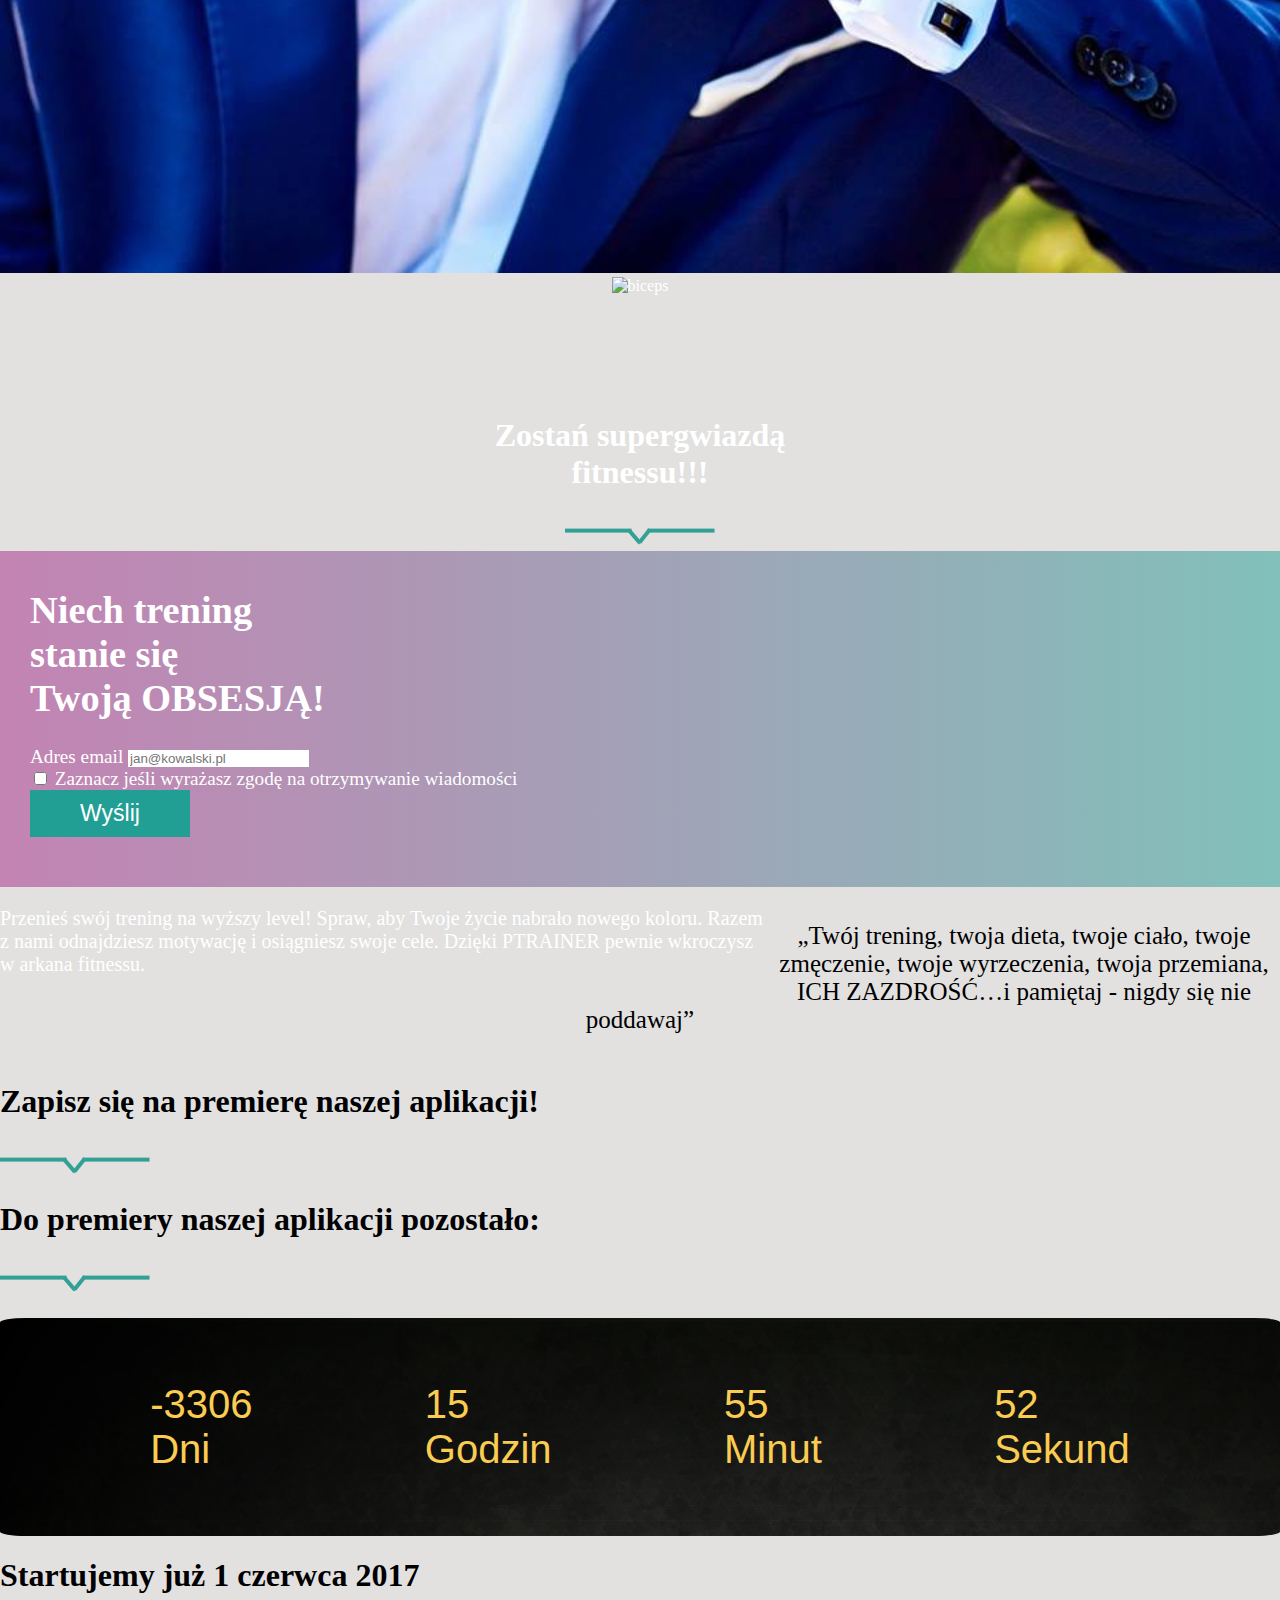
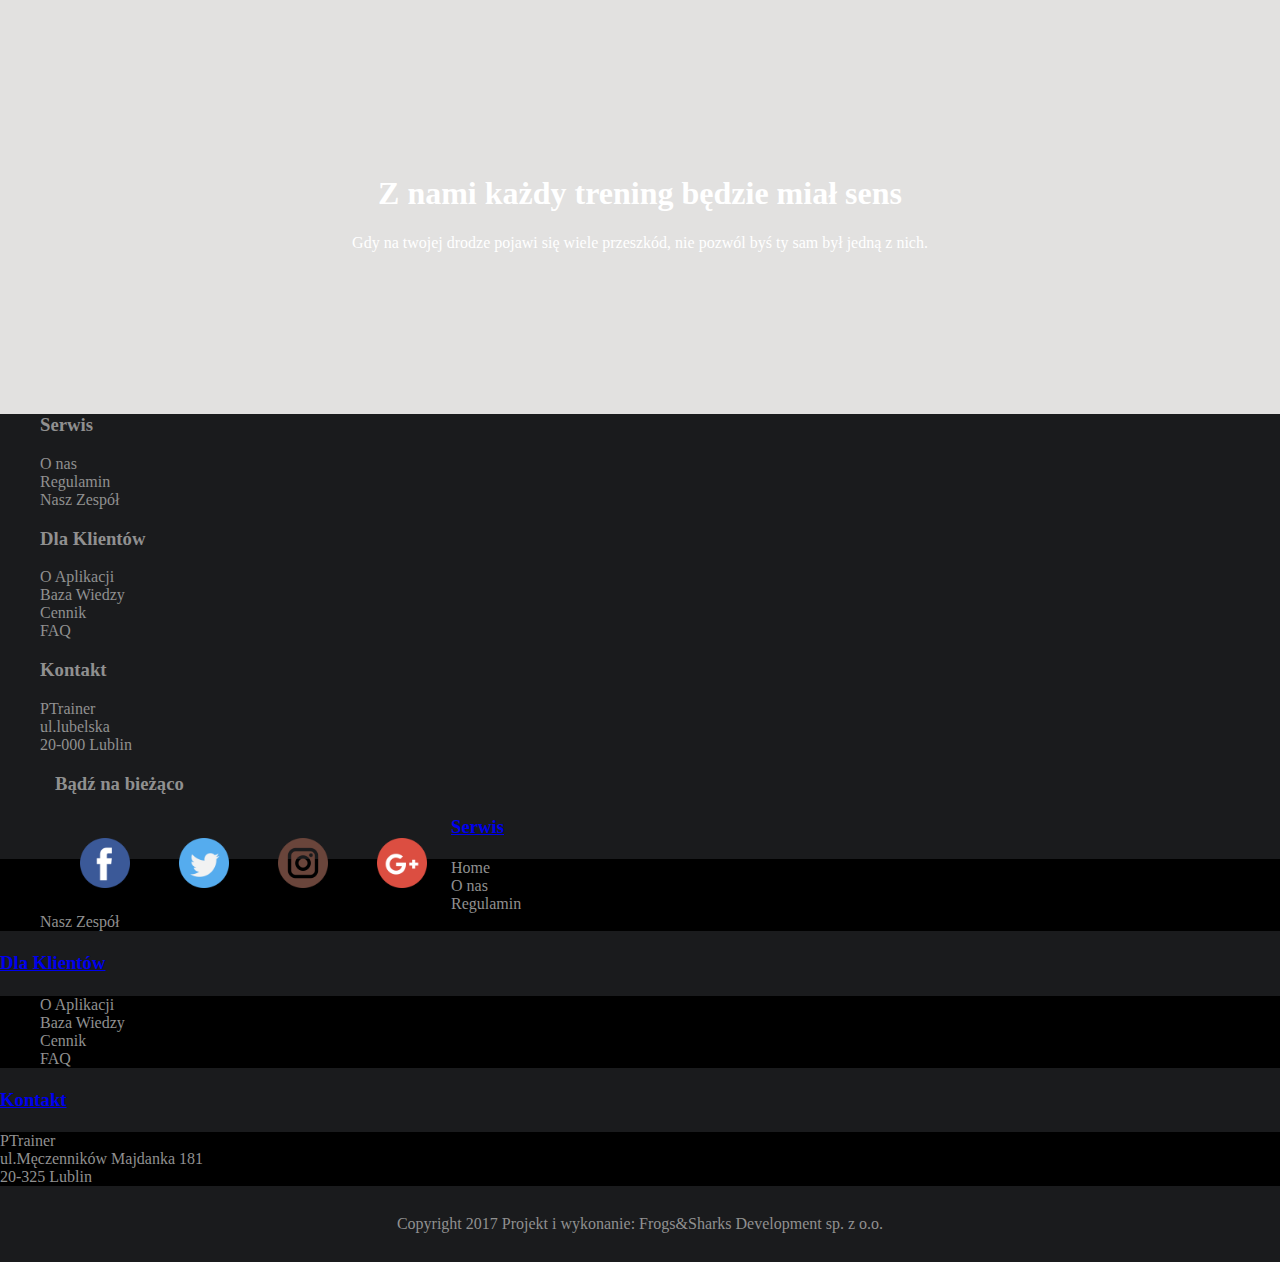
==== commit 3dc642e2: "stallone gif added" ====
--- a/project frogs&sharks/index.html
+++ b/project frogs&sharks/index.html
@@ -6,9 +6,8 @@
     <meta name="viewport" content="width=device-width, initial-scale=1">
     <!-- The above 3 meta tags *must* come first in the head; any other head content must come *after* these tags -->
     <title>ptrainer - twój kieszonkowy trener personalny</title>
-
-    <meta name="description" content="Wszystko co niezbędne w procesie dbania o sylwetkę. Kalkulatory, dieta, plan treningowy." />
-
+    <meta name="description"
+          content="Wszystko co niezbędne w procesie dbania o sylwetkę. Kalkulatory, dieta, plan treningowy."/>
     <meta name="keywords" content="odchudzianie, trening, plan, dieta, żywienie, ćwiczenia, organizer, kalorie, trener, personalny,
 	BMI, kalkulator, ile, kalorii, zdrowe, zdrowie, masa, mięśniowa, waga, tłuszcz"/>
 
@@ -18,10 +17,13 @@
     <link href="styleAnd.css" rel="stylesheet">
     <link href="func_style.css" rel="stylesheet">
     <link rel="stylesheet" href="style_radek.css" type="text/css">
-
- <link rel="Shortcut icon" href="image/favicon.ico" />
+    <link rel="stylesheet" href="PA/page-animation.css" type="text/css">
+    <link rel="stylesheet" href="scroll.css" type="text/css">
+
+    <link rel="Shortcut icon" href="image/favicon.ico"/>
     <!-- COOKIES -->
-    <link rel="stylesheet" type="text/css" href="//cdnjs.cloudflare.com/ajax/libs/cookieconsent2/3.0.3/cookieconsent.min.css" />
+    <link rel="stylesheet" type="text/css">
+
     <script src="//cdnjs.cloudflare.com/ajax/libs/cookieconsent2/3.0.3/cookieconsent.min.js"></script>
     <!-- END COOKIES -->
     <!-- HTML5 shim and Respond.js for IE8 support of HTML5 elements and media queries -->
@@ -33,13 +35,16 @@
     <link href="https://fonts.googleapis.com/css?family=Electrolize" rel="stylesheet">
 
 
+
     <![endif]-->
 </head>
-<body>
+<sc>
+
 <nav class="navbar navbar-default navbar-fixed-top">
     <div class="container">
         <div class="navbar-header">
-            <button type="button" class="navbar-toggle collapsed" data-toggle="collapse" data-target="#navbar" aria-expanded="false" aria-controls="navbar">
+            <button type="button" class="navbar-toggle collapsed" data-toggle="collapse" data-target="#navbar"
+                    aria-expanded="false" aria-controls="navbar">
                 <span class="sr-only">Toggle navigation</span>
                 <span class="icon-bar"></span>
                 <span class="icon-bar"></span>
@@ -57,74 +62,32 @@
         </div><!--/.nav-collapse -->
     </div>
 </nav>
-<!-- POCZATEK SEKCJI HOME Z KARUZELA ********************************************** -->
 <section id="home">
-    <div id="carousel-example-generic" class="carousel slide" data-ride="carousel">
-        <!-- Indicators -->
-        <ol class="carousel-indicators">
-            <li data-target="#carousel-example-generic" data-slide-to="0"></li>
-            <li data-target="#carousel-example-generic" data-slide-to="1" class="active"></li>
-            <li data-target="#carousel-example-generic" data-slide-to="2"></li>
-        </ol>
-
-        <!-- Tresc karuzeli, obrazki, paragrafy ******** -->
-        <div class="carousel-inner carousel-inner-custom" role="listbox">
-            <div class="item">
-                <img src="image/carousel1.jpg" alt="pic1">
-                <div class="carousel-caption">
-                    <div class="home-description">
-                        <h1>Szukasz wskazówek żywieniowych? <br>Trafiłeś idealnie!</h1>
-                        <img src="image/sep.png">
-                        <p><strong>ptrainer</strong> to aplikacja która pomoże ci w osiągnięciu wymarzonego celu. Zadba o Twój trening
-                            od strony technicznej, dobierze zestaw ćwiczeń oraz rospisze dietę. Regularne powiadomienia sprawią, że już nigdy nie
-                            opuścisz treningu.</p>
-                        <a href="#about" id="home-button-left" class="btn btn-primary btn-xl page-scroll">Dowiedz się więcej</a>
-                        <a href="#form" id="home-button-right" class="btn btn-primary btn-xl page-scroll">Jestem zainteresowany</a>
-                    </div>
-                </div>
-            </div>
-            <div class="item active">
-                <img src="image/head-background-2.jpg" alt="pic2">
-                <div class="carousel-caption">
-                    <div class="home-description">
-                        <h1>Chcesz zadbać o swoją kondycję? <br>Trafiłeś idealnie!</h1>
-                        <img src="image/sep.png">
-                        <p><strong>ptrainer</strong> to aplikacja która pomoże ci w osiągnięciu wymarzonego celu. Zadba o Twój trening
-                            od strony technicznej, dobierze zestaw ćwiczeń oraz rospisze dietę. Regularne powiadomienia sprawią, że już nigdy nie
-                            opuścisz treningu.</p>
-                        <a href="#about" id="home-button-left" class="btn btn-primary btn-xl page-scroll">Dowiedz się więcej</a>
-                        <a href="#form" id="home-button-right" class="btn btn-primary btn-xl page-scroll">Jestem zainteresowany</a>
-                    </div>
-                </div>
-            </div>
-            <div class="item">
-                <img src="image/carousel3.jpg" alt="pic2">
-                <div class="carousel-caption">
-                    <div class="home-description">
-                        <h1>Potrzebujesz motywacji do treningu? Trafiłeś idealnie!</h1>
-                        <img src="image/sep.png">
-                        <p><strong>ptrainer</strong> to aplikacja która pomoże ci w osiągnięciu wymarzonego celu. Zadba o Twój trening
-                            od strony technicznej, dobierze zestaw ćwiczeń oraz rospisze dietę. Regularne powiadomienia sprawią, że już nigdy nie
-                            opuścisz treningu.</p>
-                        <a href="#about" id="home-button-left" class="btn btn-primary btn-xl page-scroll">Dowiedz się więcej</a>
-                        <a href="#form" id="home-button-right" class="btn btn-primary btn-xl page-scroll">Jestem zainteresowany</a>
-                    </div>
-                </div>
-            </div>
-        </div>
-
-        <!-- Controls -->
-        <a class="left carousel-control" href="#carousel-example-generic" role="button" data-slide="prev">
-            <span class="glyphicon glyphicon-chevron-left" aria-hidden="true"></span>
-            <span class="sr-only">Previous</span>
-        </a>
-        <a class="right carousel-control" href="#carousel-example-generic" role="button" data-slide="next">
-            <span class="glyphicon glyphicon-chevron-right" aria-hidden="true"></span>
-            <span class="sr-only">Next</span>
-        </a>
+
+    <div class="container-fluid">
+        <div class="row">
+            <div class="home-section">
+                <div class="col-lg-12 col-md-12 col-sm-12 col-xs-12">
+                    <div class="home-section">
+                        <div class="home-description">
+                            <h1>Chcesz zadbać o swoją kondycję? Trafiłeś idealnie!</h1>
+                            <img src="image/sep.png">
+                            <p>ptrainer to aplikacja która pomoże ci w osiągnięciu wymarzonego celu. Zadba o Twój
+                                trening od strony
+                                od strony technicznej, dobierze zestaw ćwiczeń, rospisze dietę a przypomnienia
+                                sprawią, że już nigdy nie
+                                opuścisz treningu.</p>
+                            <a href="#about" id="home-button-left" class="btn btn-primary btn-xl page-scroll">Dowiedz
+                                się więcej</a>
+                            <a href="#form" id="home-button-right" class="btn btn-primary btn-xl page-scroll">Jestem
+                                zainteresowany</a>
+                        </div>
+                    </div>
+                </div>
+            </div>
+        </div>
     </div>
 </section>
-<!-- KONIEC SEKCJI HOME Z KARUZELA ******************** -->
 <section id="about">
     <div class="container">
         <div class="row">
@@ -138,7 +101,8 @@
         <div class="row">
             <div class="first-section">
                 <div class="col-lg-3 col-md-3 col-sm-6 col-xs-12">
-                    <div id="cir-1" class="circle"><span class="glyphicon glyphicon-th-list" aria-hidden="true"></span>
+                    <div id="cir-1" class="circle"><span class="glyphicon glyphicon-th-list"
+                                                         aria-hidden="true"></span>
                     </div>
                     <h3>Interfejs</h3>
                     <p>Intuicyjny i przejżysty interfejs sprawi, że użytkowanie naszej aplikacji będzie proste i
@@ -148,18 +112,22 @@
                     <div id="cir-2" class="circle"><span class="glyphicon glyphicon-cog" aria-hidden="true"></span>
                     </div>
                     <h3>Funkcje</h3>
-                    <p>Aplikacja zawiera dużo funkcji, które pozwolą Ci na kontrolowanie oraz zooptymalizowanie Twojego
+                    <p>Aplikacja zawiera dużo funkcji, które pozwolą Ci na kontrolowanie oraz zooptymalizowanie
+                        Twojego
                         treningu.</p>
                 </div>
                 <div class="col-lg-3 col-md-3 col-sm-6 col-xs-12">
-                    <div id="cir-3" class="circle"><span class="glyphicon glyphicon-phone" aria-hidden="true"></span>
+                    <div id="cir-3" class="circle"><span class="glyphicon glyphicon-phone"
+                                                         aria-hidden="true"></span>
                     </div>
                     <h3>Mobilność</h3>
-                    <p>Nasza aplikacja jest dostosowana by działać na urządzeniach mobilnych, możesz z niej korzystać
+                    <p>Nasza aplikacja jest dostosowana by działać na urządzeniach mobilnych, możesz z niej
+                        korzystać
                         prawie w każdym miejscu.</p>
                 </div>
                 <div class="col-lg-3 col-md-3 col-sm-6 col-xs-12">
-                    <div id="cir-4" class="circle"><span class="glyphicon glyphicon-signal" aria-hidden="true"></span>
+                    <div id="cir-4" class="circle"><span class="glyphicon glyphicon-signal"
+                                                         aria-hidden="true"></span>
                     </div>
                     <h3>Rezultaty</h3>
                     <p>Dzięki temu, że wszystko czego Ci potrzeba podczas treningu masz w zasięgu ręki masz większą
@@ -177,7 +145,7 @@
                 <div class="col-lg-12 col-md-12 col-sm-12 col-xs-12">
                     <div class="func_title">
                         <h1>
-                            <strong>Jak</strong> to działa?
+                            Jak to działa?
                         </h1>
                         <img src="image/sep.png">
                     </div>
@@ -196,7 +164,14 @@
                         </div>
                         <div class="p_func">
                             <p>
-                                Lorem ipsum dolor sit amet enim. Etiam ullamcorper. Suspendisse a pellentesque dui, non felis. Maecenas malesuada elit lectus felis, malesuada ultricies. Curabitur et ligula. Ut molestie a, ultricies porta urna. Vestibulum commodo volutpat a, convallis ac, laoreet enim
+                                Głową muru nie przebijesz, ale... podejdź do kwestii żywienia z głową! Odżywianie
+                                jest
+                                istotnym elementem każdego treningu oraz zdrowego trybu życia. Jednakże, aby
+                                prawidłowo
+                                się odżywiać nie wystarczy tylko zastosować dietę.Tak! Podchodząc do żywienia trzeba
+                                je
+                                prawidłowo zaplanować, a z nami nie tylko ułożysz właściwą dietę, także poznasz jej
+                                tajniki i sekrety...
                             </p>
                         </div>
 
@@ -211,7 +186,14 @@
                         </div>
                         <div class="p_func">
                             <p>
-                                Lorem ipsum dolor sit amet enim. Etiam ullamcorper. Suspendisse a pellentesque dui, non felis. Maecenas malesuada elit lectus felis, malesuada ultricies. Curabitur et ligula. Ut molestie a, ultricies porta urna. Vestibulum commodo volutpat a, convallis ac, laoreet enim
+                                Czyżby nastał najwyższy moment na powrót do formy? Sport poprawia sylwetkę, wzmacnia
+                                serce, przynosi same korzyści. Ale, aby nie przyniósł problemów z kontuzjami,
+                                urazami i
+                                uszczerbkami przygotuj się profesjonalnie do treningów. Wskażemy najlepsze ćwiczenia
+                                dla
+                                początkujących, dobierzemy zestaw dla zaawansowanych i pokażemy jak prawidłowo
+                                wykonywać
+                                ruchy aby nie doznać kontuzji.
                             </p>
                         </div>
                     </div>
@@ -225,7 +207,11 @@
                         </div>
                         <div class="p_func">
                             <p>
-                                Lorem ipsum dolor sit amet enim. Etiam ullamcorper. Suspendisse a pellentesque dui, non felis. Maecenas malesuada elit lectus felis, malesuada ultricies. Curabitur et ligula. Ut molestie a, ultricies porta urna. Vestibulum commodo volutpat a, convallis ac, laoreet enim
+                                Zaczynasz szukać wymówek, żeby nie iść na trening? Wmawiać sobie, że nie dasz rady?
+                                Przekonamy Cię, że nie warto rezygnować i poddawać się! Uwierzysz jak wszystkie cele
+                                znajdują się w zasięgu Twoich możliwości! Przedstawimy Twobie wiele sposobów do
+                                utrzymania chęci na maksymalnym poziomie, a dzięki nim, szybko ujrzysz efekty swojej
+                                pracy. Nie ma rzeczy niemożliwych, pamietaj!
                             </p>
                         </div>
                     </div>
@@ -235,54 +221,56 @@
     </div>
 </section>
 
-<section id="aboutus"></section>
+
 <div class="teamsec">
     <div class="container">
         <div class="title">
             <h1>Poznaj nasz zespół</h1>
         </div>
-        <div class="row">
-            <div class="col-lg-3 col-md-3 col-sm-3 col-xs-12">
-                <div class="card">
-                    <div class="front">
-                        <img class="img-responsive img100p" src="image/Radek.jpg" alt="Radek developer">
-                    </div>
-                    <div class="back">
-                        <img class="img-responsive img100gif" src="image/Barney.gif" alt="okejka">
+        <div class="anime-start-1" data-as="true" data-as-animation="anime-end-1">
+            <div class="row">
+                <div class="col-lg-3 col-md-3 col-sm-3 col-xs-7">
+                    <div class="card">
+                        <div class="front">
+                            <img class="img-responsive img100p" src="image/Radek.jpg" alt="Radek developer">
+                        </div>
+                        <div class="back">
+                            <img class="img-responsive img100gif" src="image/Barney.gif" alt="okejka">
                             <h3 class="nick">Radosław Smyk</h3>
-                    </div>
-                </div>
-            </div>
-            <div class="col-lg-3 col-md-3 col-sm-3 col-xs-12">
-                <div class="card">
-                    <div class="front">
-                        <img class="img-responsive img100p" src="image/Andrzej.jpg" alt="Andrzej developer">
-                    </div>
-                    <div class="back">
-                        <img class="img-responsive img100gif" src="image/rajesh.gif" alt="Yes Yes Yes">
+                        </div>
+                    </div>
+                </div>
+                <div class="col-lg-3 col-md-3 col-sm-3 col-xs-7">
+                    <div class="card">
+                        <div class="front">
+                            <img class="img-responsive img100p" src="image/Andrzej.jpg" alt="Andrzej developer">
+                        </div>
+                        <div class="back">
+                            <img class="img-responsive img100gif" src="image/rajesh2.gif" alt="Yes Yes Yes">
                             <h3 class="nick">Andrzej Szadkowski</h3>
-                    </div>
-                </div>
-            </div>
-            <div class="col-lg-3 col-md-3 col-sm-3 col-xs-12">
-                <div class="card">
-                    <div class="front">
-                        <img class="img-responsive img100p" src="image/Andrzej.jpg" alt="Przemek developer">
-                    </div>
-                    <div class="back">
-                        <img class="img-responsive img100gif" src="image/scream.gif" alt="krzyk">
+                        </div>
+                    </div>
+                </div>
+                <div class="col-lg-3 col-md-3 col-sm-3 col-xs-7">
+                    <div class="card">
+                        <div class="front">
+                            <img class="img-responsive img100p" src="image/Andrzej.jpg" alt="Przemek developer">
+                        </div>
+                        <div class="back">
+                            <img class="img-responsive img100gif" src="image/stallone.gif" alt="boks">
                             <h3 class="nick">Przemysław Posiej</h3>
-                    </div>
-                </div>
-            </div>
-            <div class="col-lg-3 col-md-3 col-sm-3 col-xs-12">
-                <div class="card">
-                    <div class="front">
-                        <img class="img-responsive img100p" src="image/Andrzej.jpg" alt="Damian Developer">
-                    </div>
-                    <div class="back">
-                        <img class="img-responsive img100gif" src="image/dance.gif" alt="dance">
+                        </div>
+                    </div>
+                </div>
+                <div class="col-lg-3 col-md-3 col-sm-3 col-xs-7">
+                    <div class="card">
+                        <div class="front">
+                            <img class="img-responsive img100p" src="image/Andrzej.jpg" alt="Damian Developer">
+                        </div>
+                        <div class="back">
+                            <img class="img-responsive img100gif" src="image/arnold.gif" alt="biceps">
                             <h3 class="nick">Damian Biszczak</h3>
+                        </div>
                     </div>
                 </div>
             </div>
@@ -291,47 +279,46 @@
 </div>
 <div class="allsec">
     <div class="backg">
-        <div class="backgcol">
-            <div class="container">
-                <div class="row">
-                    <div class="col-lg-12 col-xs-12">
-                        <div class="back">
-                            <h1 class="header1">
-                                <br>Zostań supergwiazdą <br>fitnessu!!!
-                            </h1>
-                            <img src="image/sep.png" alt="separator">
-                        </div>
-                    </div>
-                </div>
-                <div class="formbg">
-                    <div class="container">
-                        <div class="row">
-                            <div class="col-lg-9 col-xs-12">
-                                <div class="texth1">
-                                    <p>Przenieś swój trening na wyższy level!<br>Spraw, aby Twoje życie nabrało nowego
-                                        koloru.<br>Razem z nami odnajdziesz motywację i osiągniesz swoje cele.<br>Dzięki
-                                        PTRAINER pewnie wkroczysz w arkana fitnessu. </p>
-                                </div>
+        <div class="container">
+            <div class="row">
+                <div class="col-lg-12 col-xs-12">
+                    <div class="back">
+                        <h1 class="header1">
+                            <br>Zostań supergwiazdą <br>fitnessu!!!
+                        </h1>
+                        <img src="image/sep.png" alt="separator">
+                    </div>
+                </div>
+            </div>
+            <div class="formbg">
+                <div class="container">
+                    <div class="row">
+                        <div class="col-lg-3 col-xs-12 ">
+                            <div class="zapis">
+                                <h1 class="h11">Niech trening<br>stanie się<br>Twoją OBSESJĄ!</h1>
+                                <form>
+                                    <div class="form-group">
+                                        <label for="exampleInputEmail1">Adres email</label>
+                                        <input type="email" class="form-control" id="exampleInputEmail1"
+                                               placeholder="jan@kowalski.pl">
+                                    </div>
+                                    <div class="checkbox">
+                                        <label>
+                                            <input type="checkbox"> Zaznacz jeśli wyrażasz zgodę na otrzymywanie
+                                            wiadomości
+                                        </label>
+                                    </div>
+                                    <div class="butto">
+                                        <button type="submit" class="btn btn-default">Wyślij</button>
+                                    </div>
+                                </form>
                             </div>
-                            <div class="col-lg-3 col-xs-12">
-                                <div class="zapis">
-                                    <h1 class="h11">Niech trening<br>stanie się<br>Twoją OBSESJĄ!</h1>
-                                    <form>
-                                        <div class="form-group">
-                                            <label for="exampleInputEmail1">Adres email</label>
-                                            <input type="email" class="form-control" id="exampleInputEmail1"
-                                                   placeholder="jan@kowalski.pl">
-                                        </div>
-                                        <div class="checkbox">
-                                            <label>
-                                                <input type="checkbox"> Zaznacz jeśli wyrażasz zgodę na otrzymywanie wiadomości
-                                            </label>
-                                        </div>
-                                        <div class="butto">
-                                            <button type="submit" class="btn btn-default">Wyślij</button>
-                                        </div>
-                                    </form>
-                                </div>
+                        </div>
+                        <div class="col-lg-6 col-lg-offset-3 col-xs-12">
+                            <div class="texth1">
+                                <p>Przenieś swój trening na wyższy level! Spraw, aby Twoje życie nabrało nowego
+                                    koloru. Razem z nami odnajdziesz motywację i osiągniesz swoje cele. Dzięki
+                                    PTRAINER pewnie wkroczysz w arkana fitnessu. </p>
                             </div>
                         </div>
                     </div>
@@ -341,15 +328,15 @@
     </div>
 </div>
 
-        <div class="row">
-            <div class="col-lg-12 col-xs-12">
-                <div class="quote">
-                    <p>„Twój trening, twoja dieta, twoje ciało, twoje zmęczenie, twoje wyrzeczenia, twoja przemiana,
-                        ICH
-                        ZAZDROŚĆ…i pamiętaj - nigdy się nie poddawaj”</p>
-                </div>
-            </div>
-        </div>
+<div class="row">
+    <div class="col-lg-12 col-xs-12">
+        <div class="quote">
+            <p>„Twój trening, twoja dieta, twoje ciało, twoje zmęczenie, twoje wyrzeczenia, twoja przemiana,
+                ICH
+                ZAZDROŚĆ…i pamiętaj - nigdy się nie poddawaj”</p>
+        </div>
+    </div>
+</div>
 
 <section id="form">
     <div class="container">
@@ -367,208 +354,217 @@
 </section>
 
 
-
 <section id="counter">
-        <div class="container">
-            <div class="row">
-                <div class="contact-section">
-                    <div class="col-lg-12 col-md-12 col-sm-12 col-xs-12">
-                        <h1>Do premiery naszej aplikacji pozostało:</h1>
-<!-- Wyrzuć style z HTML do css --> <img src="image/sep.png" style="display: inline-block">
-                    </div>
-                        <!-- TUTAJ WSTAWIASZ SWÓJ KOD, NIE USTAWIASZ W STYLACH FONT_FAMILY I FONT_SIZE-->
-                    <div class="col-lg-offset-3 col-lg-6 col-md-offset-3 col-md-6  col-xs-12 counter" id="countdown">
-                            <div>
-                                <div id="days"></div>
-                                <div>Dni</div>
-                            </div>
-                            <div>
-                                <div id="hours"></div>
-                                <div>Godzin</div>
-                            </div>
-                            <div>
-                                <div id="minutes"></div>
-                                <div>Minut</div>
-                            </div>
-                            <div>
-                                <div id="seconds"></div>
-                                <div>Sekund</div>
-                            </div>
-                    </div>
-
-                        <div class="col-lg-12 col-md-12 col-sm-12 col-xs-12">
-                            <h1 class="startujemy">Startujemy już 1 czerwca 2017</h1>
-                        </div>
-                </div>
-            </div>
-        </div>
-        <div class="container-fluid content-bg1">
-            <div class="row">
-                <div class="col-lg-offset-6 col-lg-6 col-xs-offset-3 col-xs-9 text-motive">
-                    <h1> Z nami każdy trening będzie miał sens</h1>
-                    <p>Gdy na twojej drodze pojawi się wiele przeszkód, nie pozwól byś ty sam był jedną z nich. </p>
-
-                </div>
-            </div>
-            </div>
-    </section>
+    <div class="container">
+        <div class="row">
+            <div class="contact-section">
+                <div class="col-lg-12 col-md-12 col-sm-12 col-xs-12">
+                    <h1>Do premiery naszej aplikacji pozostało:</h1>
+                    <img src="image/sep.png" style="display: inline-block">
+                </div>
+                <!-- TUTAJ WSTAWIASZ SWÓJ KOD, NIE USTAWIASZ W STYLACH FONT_FAMILY I FONT_SIZE-->
+                <div class="col-lg-offset-3 col-lg-6 col-md-offset-3 col-md-6  col-xs-12 counter" id="countdown">
+                    <div>
+                        <div id="days"></div>
+                        <div>Dni</div>
+                    </div>
+                    <div>
+                        <div id="hours"></div>
+                        <div>Godzin</div>
+                    </div>
+                    <div>
+                        <div id="minutes"></div>
+                        <div>Minut</div>
+                    </div>
+                    <div>
+                        <div id="seconds"></div>
+                        <div>Sekund</div>
+                    </div>
+                </div>
+
+                <div class="col-lg-12 col-md-12 col-sm-12 col-xs-12">
+                    <h1 class="startujemy">Startujemy już 1 czerwca 2017</h1>
+                </div>
+            </div>
+        </div>
+    </div>
+    <div class="container-fluid content-bg1">
+        <div class="row">
+            <div class="col-lg-offset-6 col-lg-6 col-xs-offset-3 col-xs-9 text-motive">
+                <h1> Z nami każdy trening będzie miał sens</h1>
+                <p>Gdy na twojej drodze pojawi się wiele przeszkód, nie pozwól byś ty sam był jedną z nich. </p>
+
+            </div>
+        </div>
+    </div>
+</section>
 
 <footer>
     <div class="container-fluid">
         <div class="row">
             <div class="col-lg-3 col-sm-6 hidden-xs for-clients">
-                    <ul><h3>Serwis</h3>
+                <ul><h3>Serwis</h3>
+                    <li>O nas</li>
+                    <li><a href="warunki%20korzystania.html" target="_blank" alt="Regulamin serwisu">Regulamin</a>
+                    </li>
+                    <li>Nasz Zespół</li>
+                </ul>
+
+            </div>
+
+            <div class="col-lg-3 col-sm-6 hidden-xs for-clients">
+                <ul><h3>Dla Klientów</h3>
+                    <li>O Aplikacji</li>
+                    <li>Baza Wiedzy</li>
+                    <li>Cennik</li>
+                    <li>FAQ</li>
+
+                </ul>
+
+            </div>
+
+            <div class="col-lg-3 col-sm-6 hidden-xs for-clients">
+                <ul><h3>Kontakt</h3>
+                    <li>PTrainer</li>
+                    <li>ul.lubelska</li>
+                    <li>20-000 Lublin</li>
+                </ul>
+
+            </div>
+
+            <div class="col-lg-3 col-sm-6 col-xs-12 for-clients follow">
+                <h3>Bądź na bieżąco</h3>
+                <div class="for-clients social-media-icons">
+                    <a href="https://www.facebook.com/Ptrainer-767380716772388/" target="_blank"><img
+                            src="image/icons/facebook.png"></a>
+                </div>
+
+                <div class="for-clients social-media-icons">
+                    <a href="https://twitter.com/PtrainerTeam" target="_blank"><img
+                            src="image/icons/twitter.png"></a>
+                </div>
+
+                <div class="for-clients social-media-icons">
+                    <a href="https://www.instagram.com/ptrainer.team/" target="_blank"><img
+                            src="image/icons/instagram.png"></a>
+                </div>
+
+                <div class="for-clients social-media-icons">
+                    <a href="https://plus.google.com/u/0/109164556204490860938" target="_blank"><img
+                            src="image/icons/google-plus.png"></a>
+                </div>
+
+
+            </div>
+        </div>
+
+    </div>
+
+
+    <div class="panel-group visible-xs" id="accordion" role="tablist" aria-multiselectable="true">
+        <div class="panel panel-default">
+            <div class="panel-heading" role="tab" id="headingOne">
+                <h4 class="panel-title">
+                    <a role="button" data-toggle="collapse" data-parent="#accordion" href="#collapseOne"
+                       aria-expanded="true" aria-controls="collapseOne">
+                        <h3>Serwis</h3>
+                    </a>
+                </h4>
+            </div>
+            <div id="collapseOne" class="panel-collapse collapse in" role="tabpanel" aria-labelledby="headingOne">
+                <div class="panel-body">
+                    <ul>
+                        <li>Home</li>
                         <li>O nas</li>
-                        <li><a href="warunki%20korzystania.html" target="_blank" alt="Regulamin serwisu">Regulamin</a>
-                        </li>
+                        <li><a href="warunki%20korzystania.html" target="_blank">Regulamin</a></li>
                         <li>Nasz Zespół</li>
                     </ul>
-
-                </div>
-
-            <div class="col-lg-3 col-sm-6 hidden-xs for-clients">
-                    <ul><h3>Dla Klientów</h3>
+                </div>
+            </div>
+        </div>
+        <div class="panel panel-default">
+            <div class="panel-heading" role="tab" id="headingTwo">
+                <h4 class="panel-title">
+                    <a class="collapsed" role="button" data-toggle="collapse" data-parent="#accordion"
+                       href="#collapseTwo" aria-expanded="false" aria-controls="collapseTwo">
+                        <h3>Dla Klientów</h3>
+                    </a>
+                </h4>
+            </div>
+            <div id="collapseTwo" class="panel-collapse collapse" role="tabpanel" aria-labelledby="headingTwo">
+                <div class="panel-body">
+                    <ul>
                         <li>O Aplikacji</li>
                         <li>Baza Wiedzy</li>
                         <li>Cennik</li>
                         <li>FAQ</li>
-
                     </ul>
-
-                </div>
-
-            <div class="col-lg-3 col-sm-6 hidden-xs for-clients">
-                    <ul><h3>Kontakt</h3>
-                        <li>PTrainer</li>
-                        <li>ul.lubelska</li>
-                        <li>20-000 Lublin</li>
-                    </ul>
-
-                </div>
-
-            <div class="col-lg-3 col-sm-6 col-xs-12 for-clients follow">
-                    <h3>Bądź na bieżąco</h3>
-                    <div class="for-clients social-media-icons">
-                        <a href="https://www.facebook.com/Ptrainer-767380716772388/" target="_blank"><img src="image/icons/facebook.png"></a>
-                    </div>
-
-                    <div class="for-clients social-media-icons">
-                        <a href="https://twitter.com/PtrainerTeam" target="_blank"><img src="image/icons/twitter.png"></a>
-                    </div>
-
-                    <div class="for-clients social-media-icons">
-                        <a href="https://www.instagram.com/ptrainer.team/" target="_blank"><img src="image/icons/instagram.png"></a>
-                    </div>
-
-                    <div class="for-clients social-media-icons">
-                        <a href="https://plus.google.com/u/0/109164556204490860938" target="_blank"><img src="image/icons/google-plus.png"></a>
-                    </div>
-
-
-                </div>
-        </div>
-
-    </div>
-
-
-        <div class="panel-group visible-xs" id="accordion" role="tablist" aria-multiselectable="true">
-            <div class="panel panel-default">
-                <div class="panel-heading" role="tab" id="headingOne">
-                    <h4 class="panel-title">
-                        <a role="button" data-toggle="collapse" data-parent="#accordion" href="#collapseOne"
-                           aria-expanded="true" aria-controls="collapseOne">
-                            <h3>Serwis</h3>
-                        </a>
-                    </h4>
-                </div>
-                <div id="collapseOne" class="panel-collapse collapse in" role="tabpanel" aria-labelledby="headingOne">
-                    <div class="panel-body">
-                        <ul>
-                            <li>Home</li>
-                            <li>O nas</li>
-                            <li><a href="warunki%20korzystania.html" target="_blank">Regulamin</a></li>
-                            <li>Nasz Zespół</li>
-                        </ul>
-                    </div>
-                </div>
-            </div>
-            <div class="panel panel-default">
-                <div class="panel-heading" role="tab" id="headingTwo">
-                    <h4 class="panel-title">
-                        <a class="collapsed" role="button" data-toggle="collapse" data-parent="#accordion"
-                           href="#collapseTwo" aria-expanded="false" aria-controls="collapseTwo">
-                            <h3>Dla Klientów</h3>
-                        </a>
-                    </h4>
-                </div>
-                <div id="collapseTwo" class="panel-collapse collapse" role="tabpanel" aria-labelledby="headingTwo">
-                    <div class="panel-body">
-                        <ul>
-                            <li>O Aplikacji</li>
-                            <li>Baza Wiedzy</li>
-                            <li>Cennik</li>
-                            <li>FAQ</li>
-                        </ul>
-                    </div>
-                </div>
-            </div>
-            <div class="panel panel-default">
-                <div class="panel-heading" role="tab" id="headingThree">
-                    <h4 class="panel-title">
-                        <a class="collapsed" role="button" data-toggle="collapse" data-parent="#accordion"
-                           href="#collapseThree" aria-expanded="false" aria-controls="collapseThree">
-                            <h3>Kontakt</h3>
-                        </a>
-                    </h4>
-                </div>
-                <div id="collapseThree" class="panel-collapse collapse" role="tabpanel" aria-labelledby="headingThree">
-                    <div class="panel-body">
-                        <li>PTrainer</li>
-                        <li>ul.Męczenników Majdanka 181</li>
-                        <li>20-325 Lublin</li>
-                    </div>
-                </div>
-            </div>
-        </div>
-        <div class="row">
-            <div class="col-xs-11 copyright">
-                <p>Copyright 2017 Projekt i wykonanie: Frogs&Sharks Development sp. z o.o. </p>
-            </div>
-        </div>
-    </footer>
-
-    <!-- COOKIES -->
-    <script>
-        window.addEventListener("load", function(){
-            window.cookieconsent.initialise({
-                "palette": {
-                    "popup": {
-                        "background": "#32a095",
-                        "text": "#ffffff"
-                    },
-                    "button": {
-                        "background": "#761b61"
-                    }
+                </div>
+            </div>
+        </div>
+        <div class="panel panel-default">
+            <div class="panel-heading" role="tab" id="headingThree">
+                <h4 class="panel-title">
+                    <a class="collapsed" role="button" data-toggle="collapse" data-parent="#accordion"
+                       href="#collapseThree" aria-expanded="false" aria-controls="collapseThree">
+                        <h3>Kontakt</h3>
+                    </a>
+                </h4>
+            </div>
+            <div id="collapseThree" class="panel-collapse collapse" role="tabpanel" aria-labelledby="headingThree">
+                <div class="panel-body">
+                    <li>PTrainer</li>
+                    <li>ul.Męczenników Majdanka 181</li>
+                    <li>20-325 Lublin</li>
+                </div>
+            </div>
+        </div>
+    </div>
+    <div class="row">
+        <div class="col-xs-11 copyright">
+            <p>Copyright 2017 Projekt i wykonanie: Frogs&Sharks Development sp. z o.o. </p>
+        </div>
+    </div>
+</footer>
+
+<!-- COOKIES -->
+<script>
+    window.addEventListener("load", function () {
+        window.cookieconsent.initialise({
+            "palette": {
+                "popup": {
+                    "background": "#32a095",
+                    "text": "#ffffff"
                 },
-                "position": "bottom-right",
-                "content": {
-                    "message": "Nasza strona internetowa używa plików cookies (tzw. ciasteczka) w celach statystycznych, reklamowych oraz funkcjonalnych.",
-                    "dismiss": "AKCEPTUJĘ!",
-                    "link": "Dowiedz się więcej!"
+                "button": {
+                    "background": "#761b61"
                 }
-            })});
-    </script>
-    <!-- END COOKIES -->
-
-    <!-- jQuery (necessary for Bootstrap's JavaScript plugins) -->
-    <script src="https://ajax.googleapis.com/ajax/libs/jquery/1.12.4/jquery.min.js"></script>
-    <!-- Include all compiled plugins (below), or include individual files as needed -->
+            },
+            "position": "bottom-right",
+            "content": {
+                "message": "Nasza strona internetowa używa plików cookies (tzw. ciasteczka) w celach statystycznych, reklamowych oraz funkcjonalnych.",
+                "dismiss": "AKCEPTUJĘ!",
+                "link": "Dowiedz się więcej!"
+            }
+        })
+    });
+</script>
+<!-- END COOKIES -->
+
+<!-- jQuery (necessary for Bootstrap's JavaScript plugins) -->
+<script src="https://ajax.googleapis.com/ajax/libs/jquery/1.12.4/jquery.min.js"></script>
+<!-- Include all compiled plugins (below), or include individual files as needed -->
 <script src="https://cdn.rawgit.com/nnattawat/flip/master/dist/jquery.flip.min.js"></script>
 <script src="js/flip.js"></script>
+
+
 
 
 <!-- Include all compiled plugins (below), or include individual files as needed -->
 <script src="js/bootstrap.min.js"></script>
 <script src="js/counter.js"></script>
+<script type="text/javascript" src="js/animate-scroll.js"></script>
+<script type="text/javascript">
+
 </body>
-</html>+</html>
--- a/project frogs&sharks/styleAnd.css
+++ b/project frogs&sharks/styleAnd.css
@@ -18,7 +18,7 @@
 
 .img100gif{
     width: 100%;
-    height: 263px;
+
     position: relative;
 }
 
@@ -33,17 +33,19 @@
 
 
 }
+
+
 /*Tutaj zaczynaja sie cssy do formularza*/
 
 .backg{
-    background-image: url("image/training.jpeg");
+    background-image: url("image/backkettle.jpg");
     background-size: cover;
     background-attachment: fixed;
+    box-sizing: border-box;
     color: #ffffff;
 }
 
-.backgcol{
-    background-color: rgba(91, 181, 173, 0.5);
+
 
 
 }
@@ -78,13 +80,27 @@
 
 
 .zapis{
-    background-color: rgba(164, 38, 135, 0.5);
+    background: rgba(164, 38, 135, 0.5);
+    background: -webkit-linear-gradient(left, rgba(164, 38, 135, 0.5) , rgba(33, 159, 148, 0.5));
+    background: -o-linear-gradient(right, rgba(164, 38, 135, 0.5) , rgba(33, 159, 148, 0.5));
+    background: -moz-linear-gradient(right, rgba(164, 38, 135, 0.5) , rgba(33, 159, 148, 0.5));
+    background: linear-gradient(to right, rgba(164, 38, 135, 0.5) , rgba(33, 159, 148, 0.5));
     padding: 12px 20px 50px 30px;
     height: auto
     color: #ffffff;
     font-size: larger;
 
 }
+
+
+/* #grad {
+  background: red; /* For browsers that do not support gradients
+background: -webkit-linear-gradient(left, red , yellow); /* For Safari 5.1 to 6.0
+background: -o-linear-gradient(right, red, yellow); /* For Opera 11.1 to 12.0
+background: -moz-linear-gradient(right, red, yellow); /* For Firefox 3.6 to 15
+background: linear-gradient(to right, red , yellow); /* Standard syntax */
+}
+
 .h11{
     font-size: 30px;
     text-align: left;
@@ -99,16 +115,17 @@
     border: none;
     border-radius: 0%;
 }
-/* W pliku bootstrap.css jest taka sama klasa z
-.btn {
+
+.butto .btn{
     background-color: #219f94;
     border: none;
-    font-size: 1.5rem;
+    padding: 10px 50px 10px 50px;
+    font-size: larger;
     transition: background 1s;
     color: #ffffff;
     border-radius: 0%;
 }
-.btn:hover{
+.butto .btn:hover{
     background-color: #ff0000;
     color: #ffffff;
 }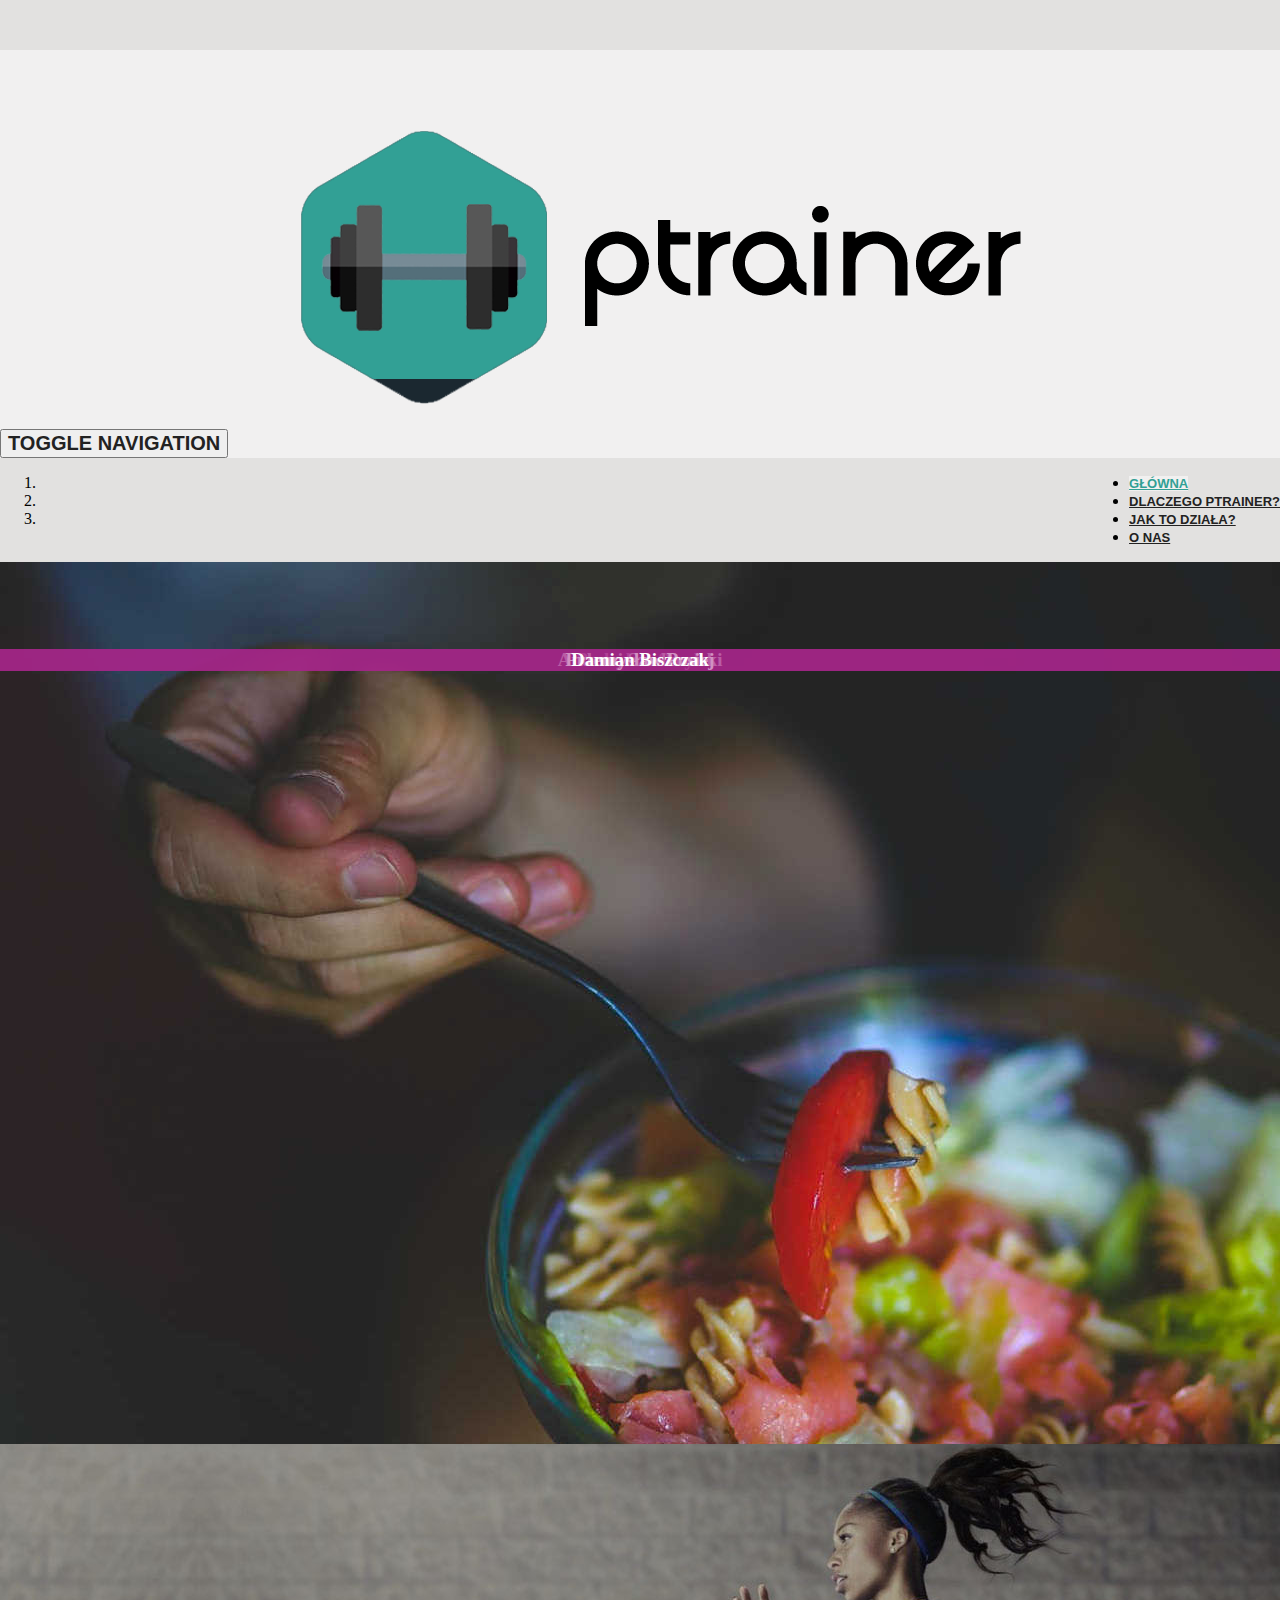
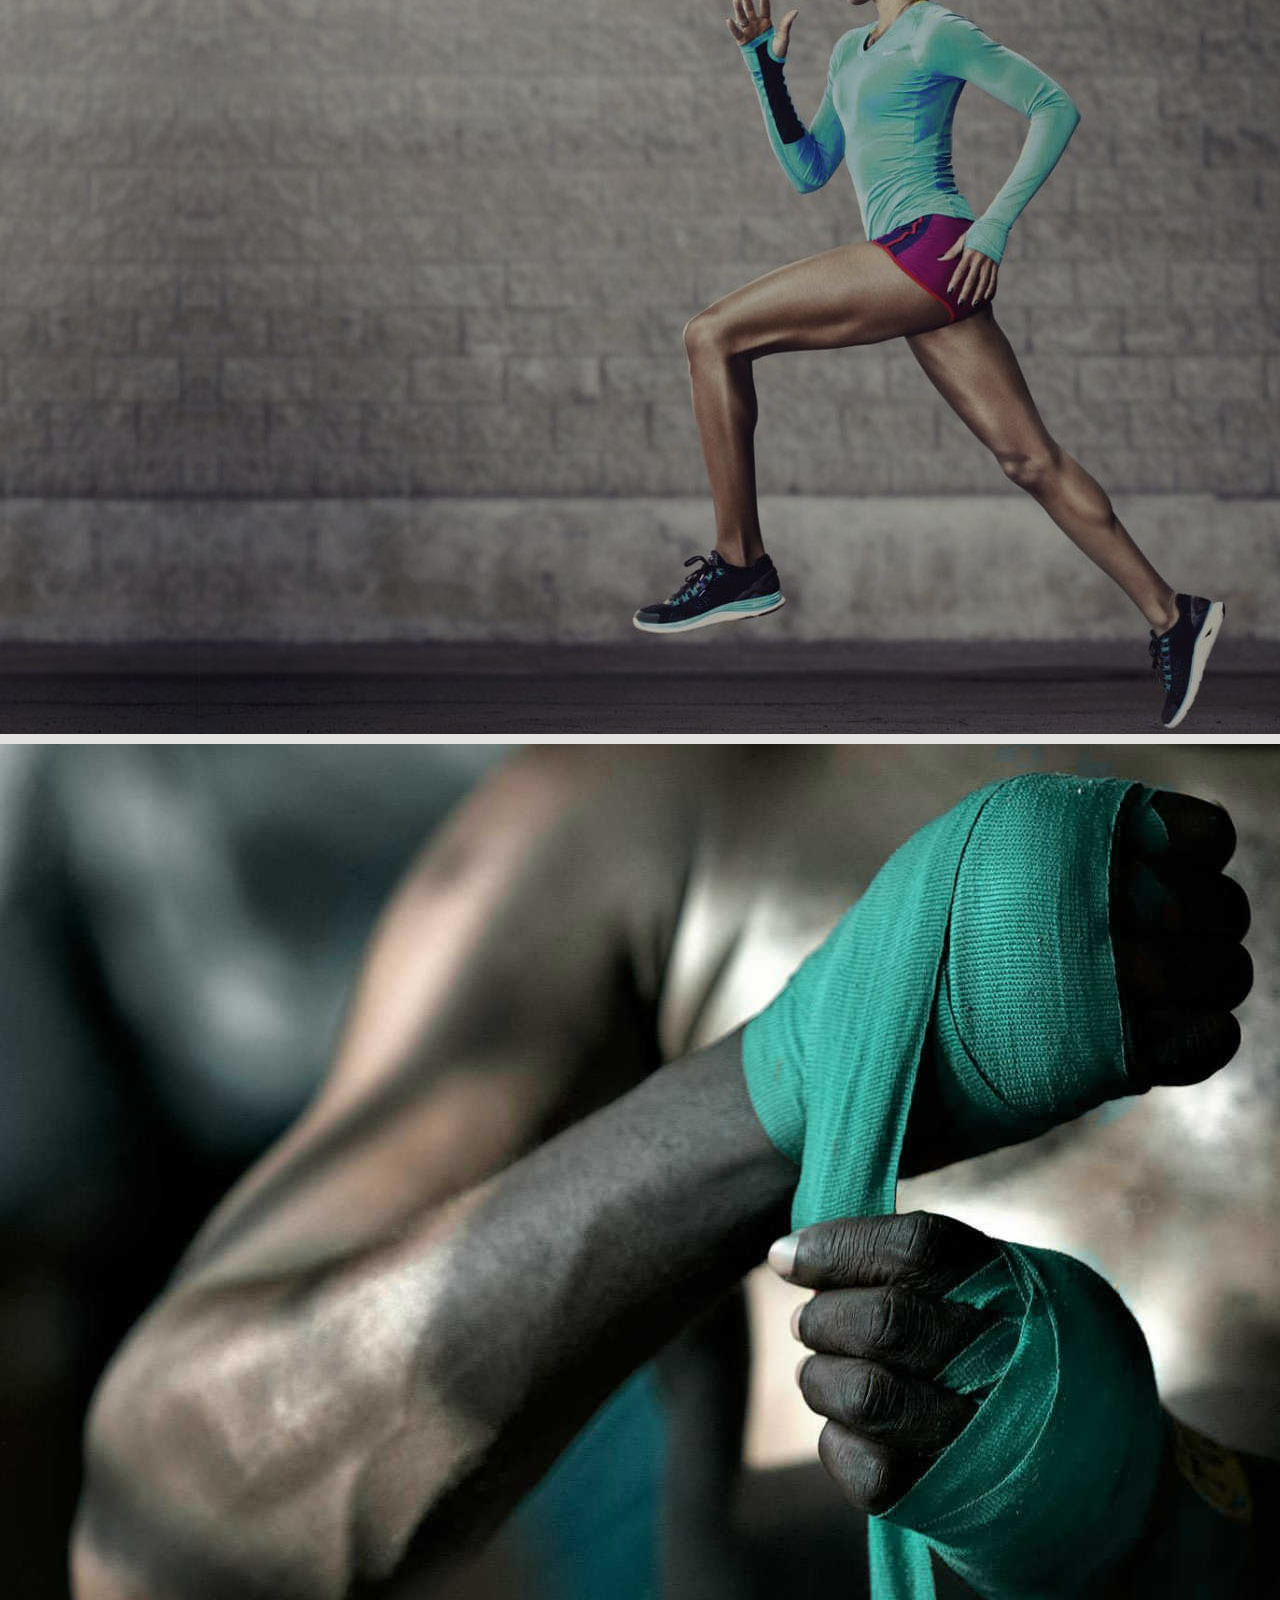
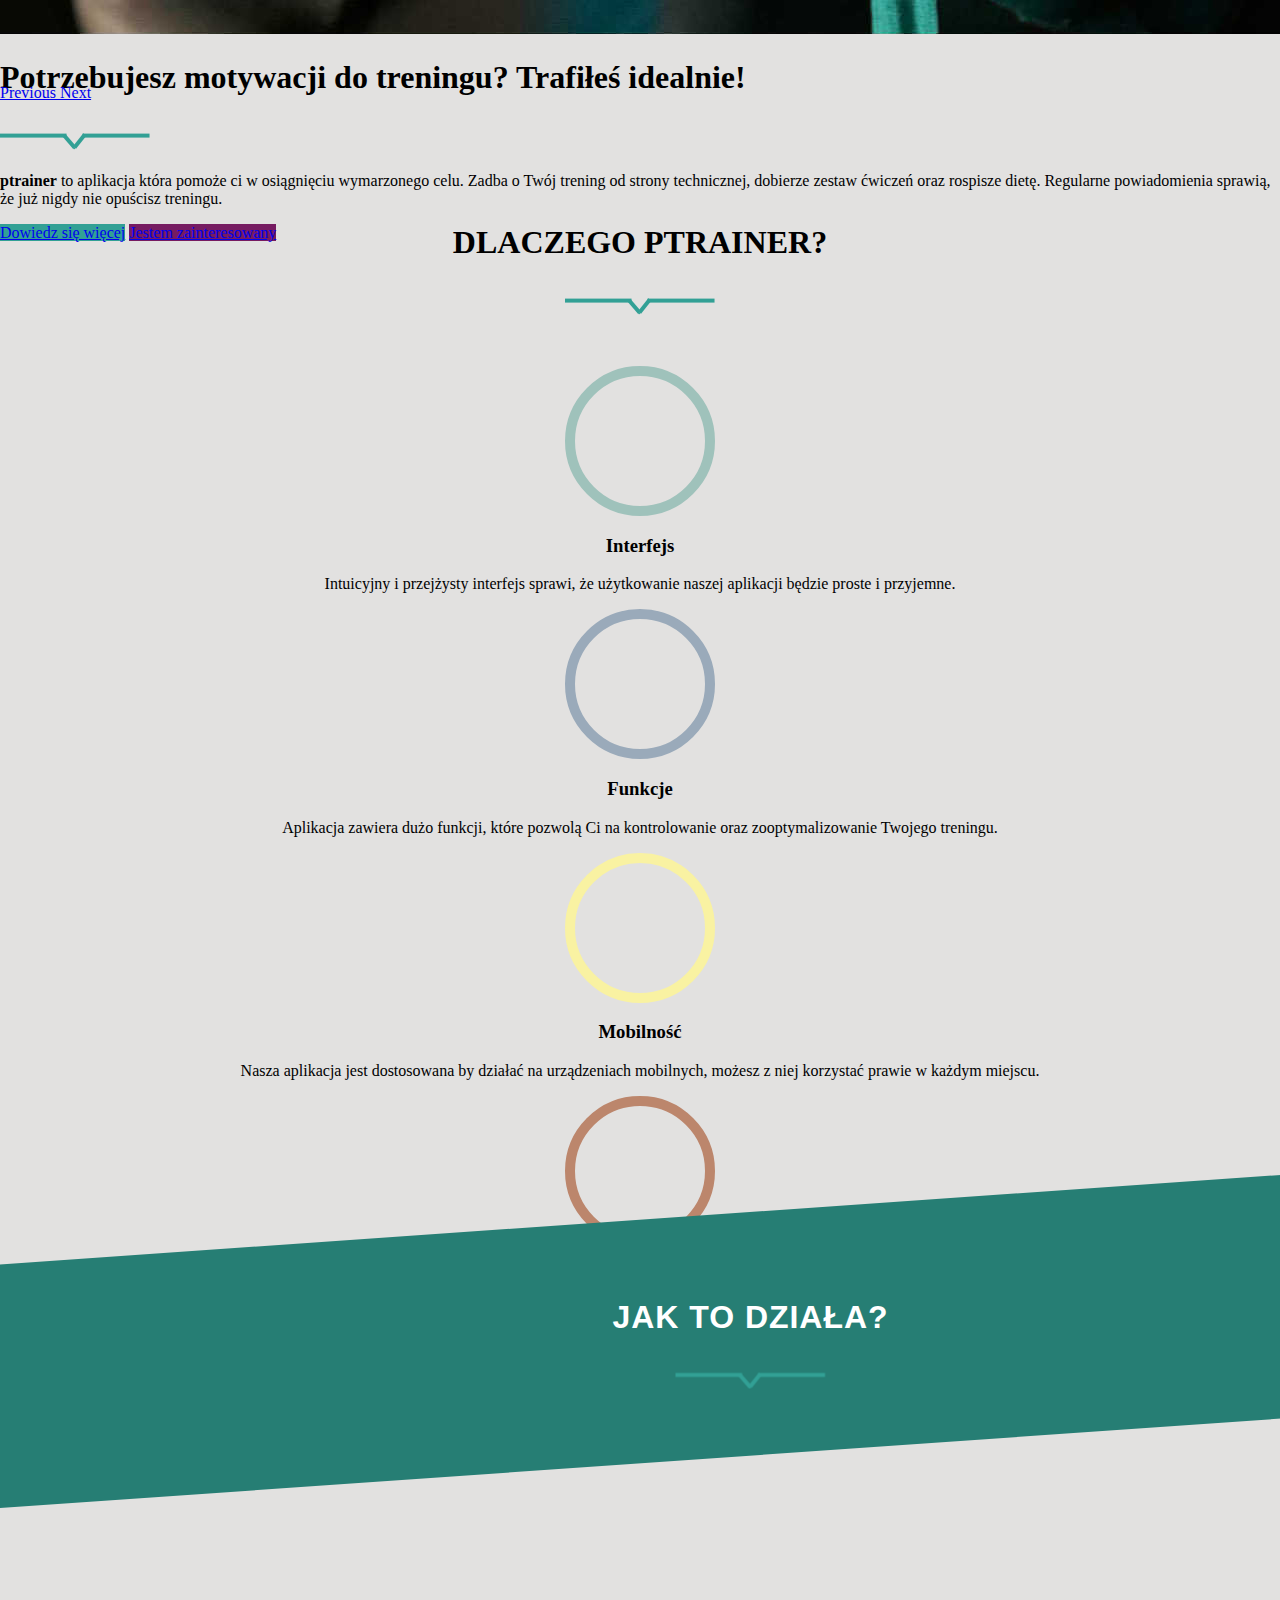
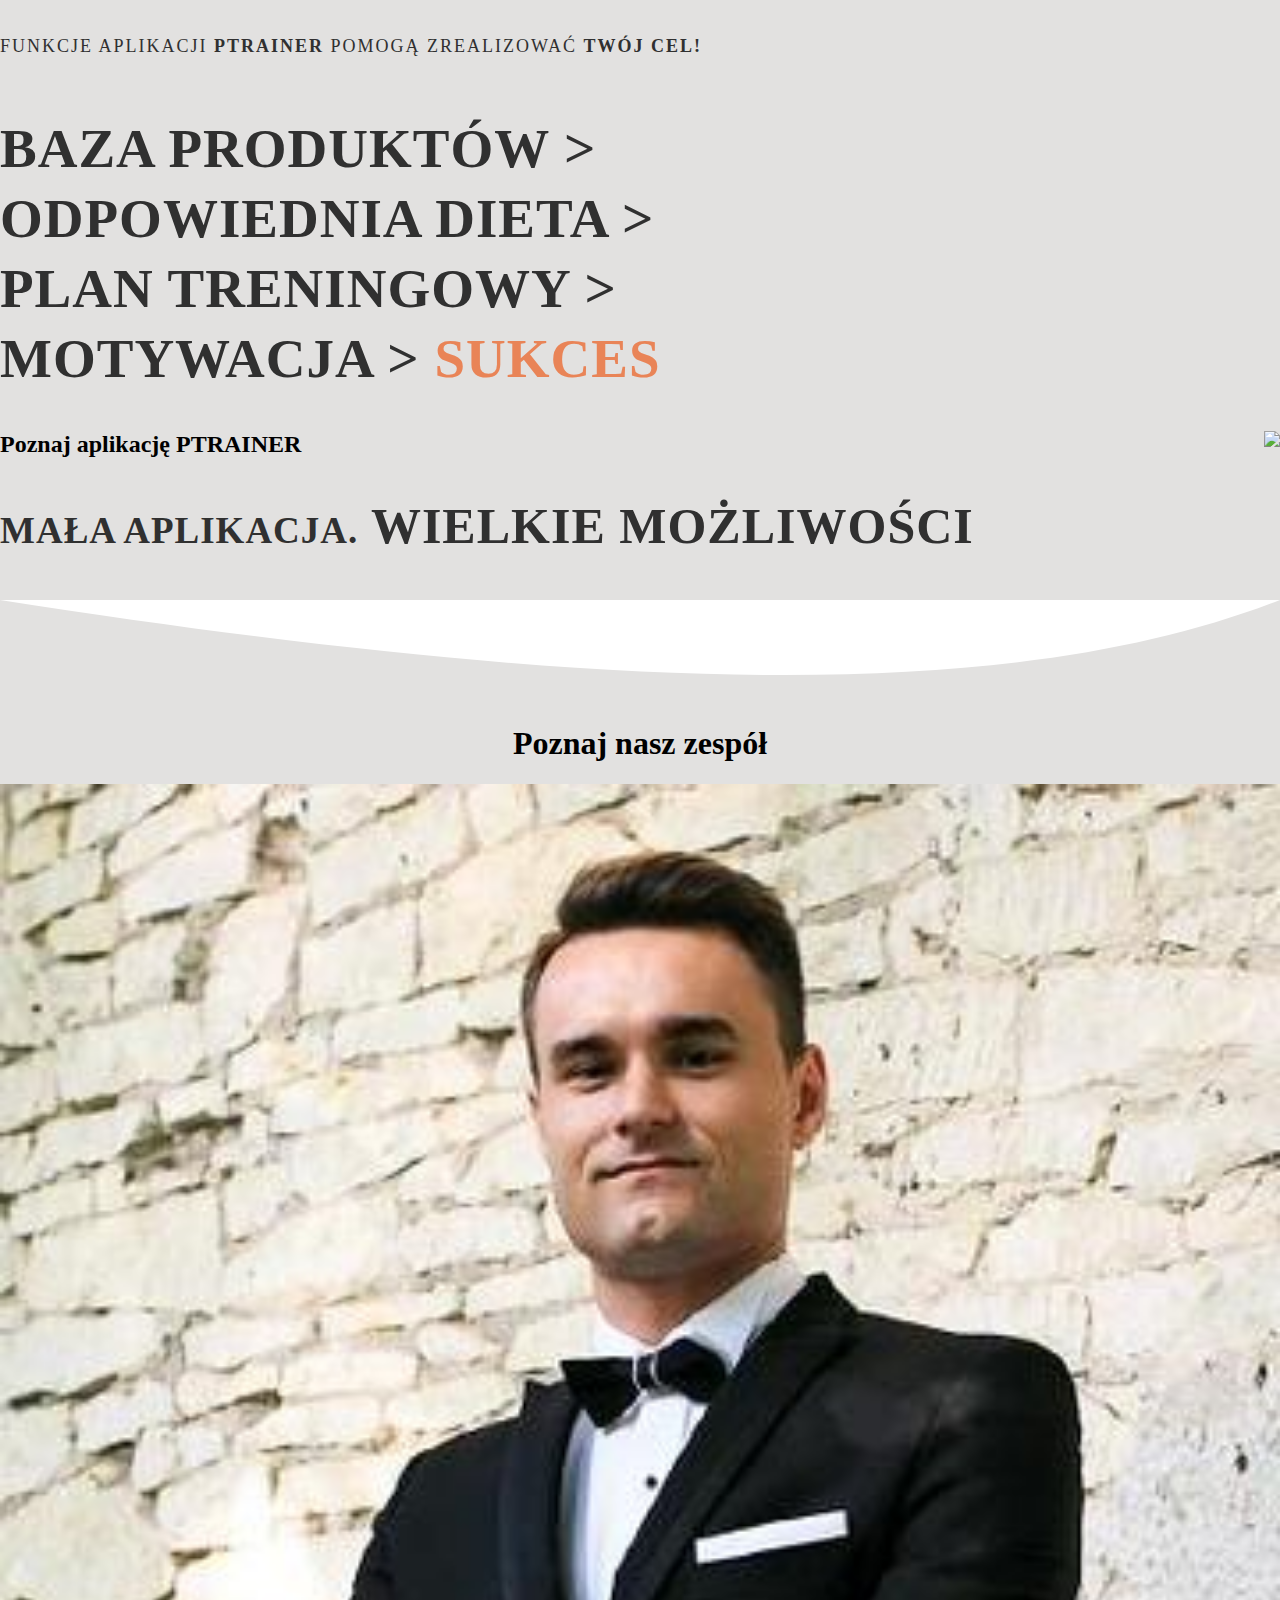
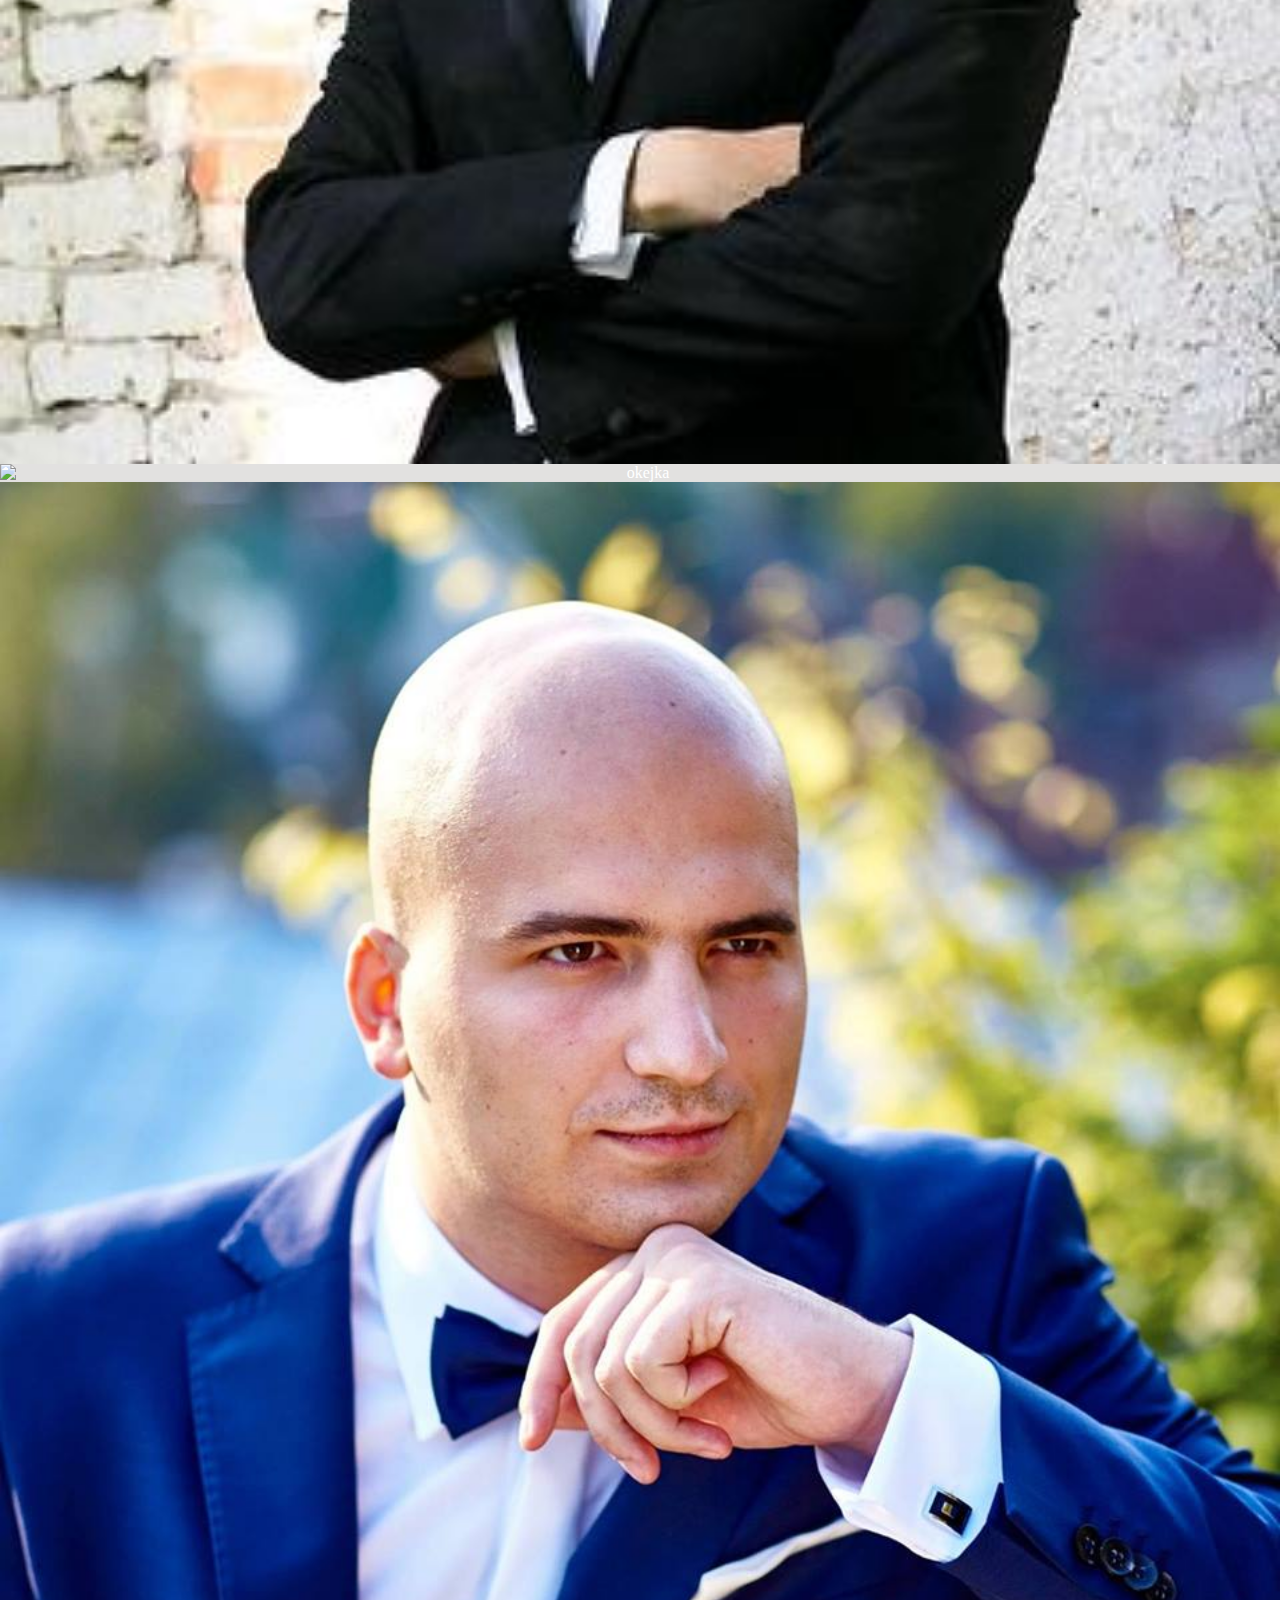
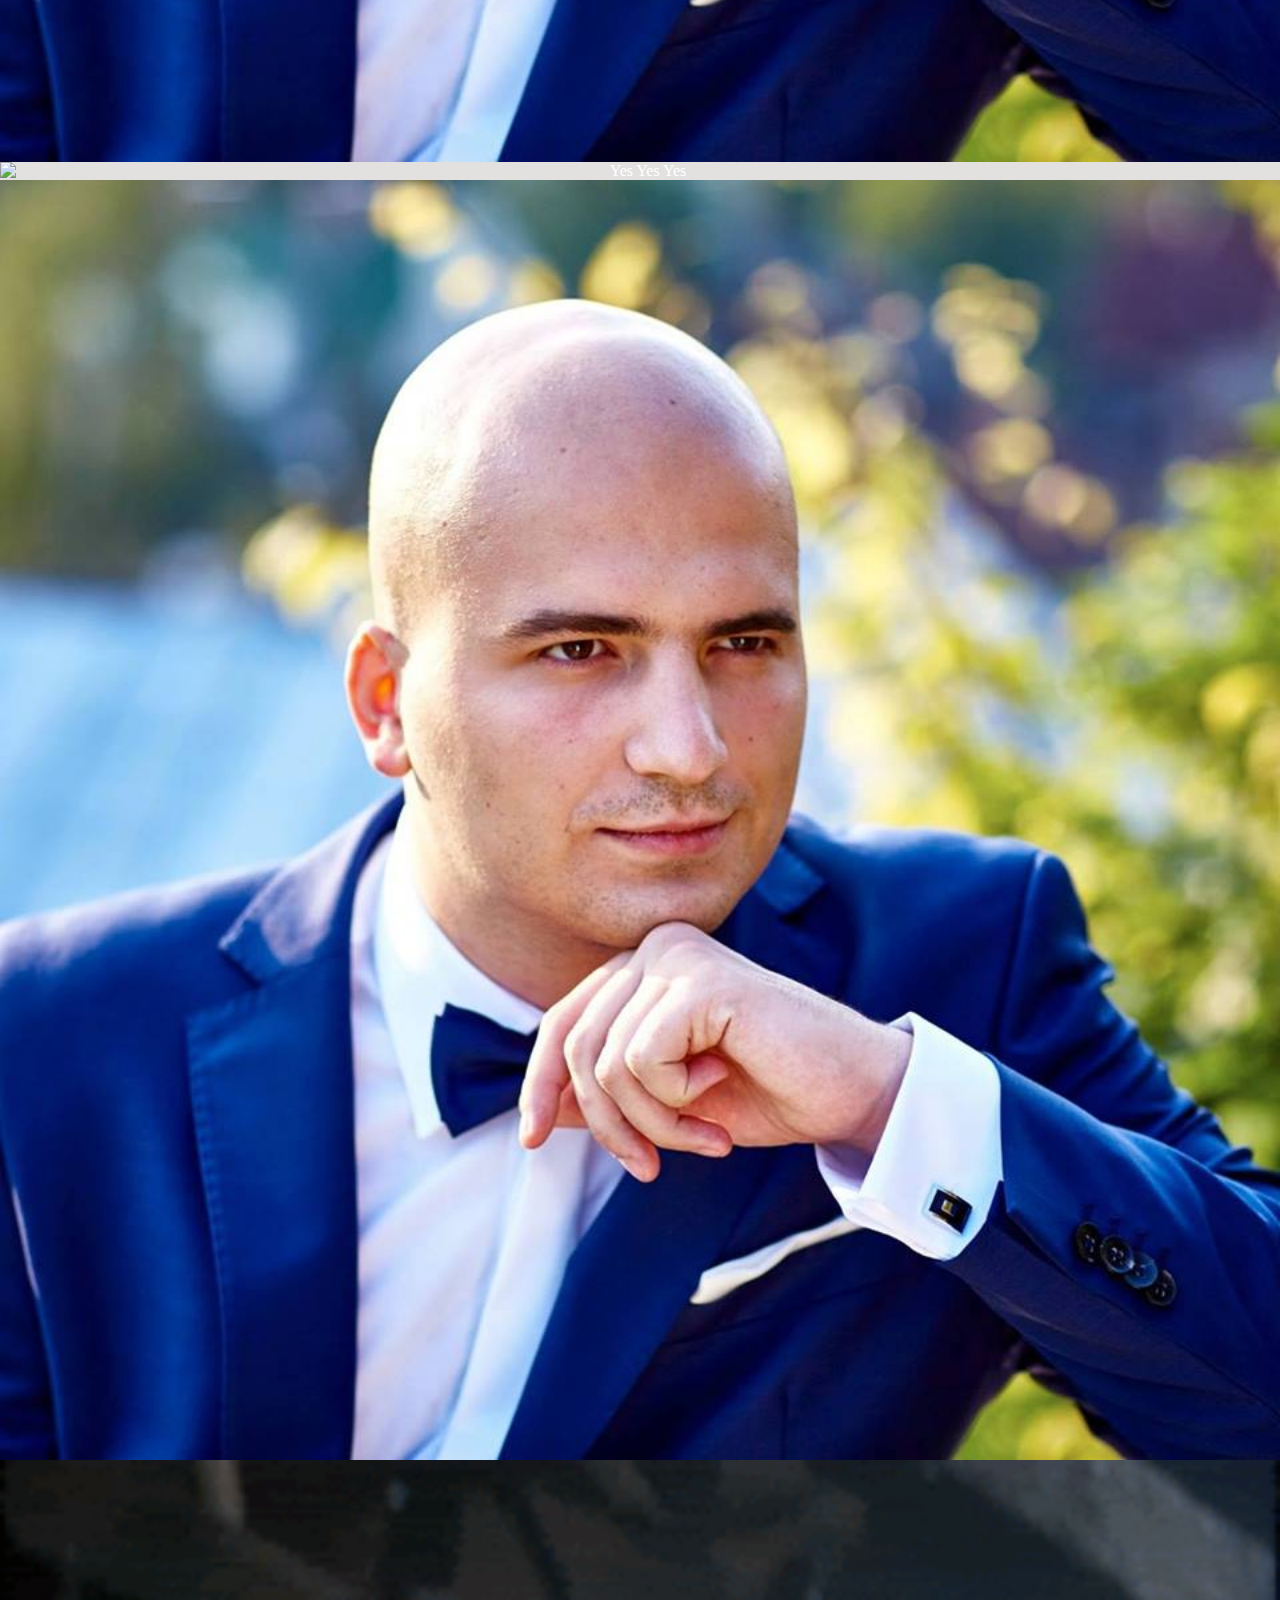
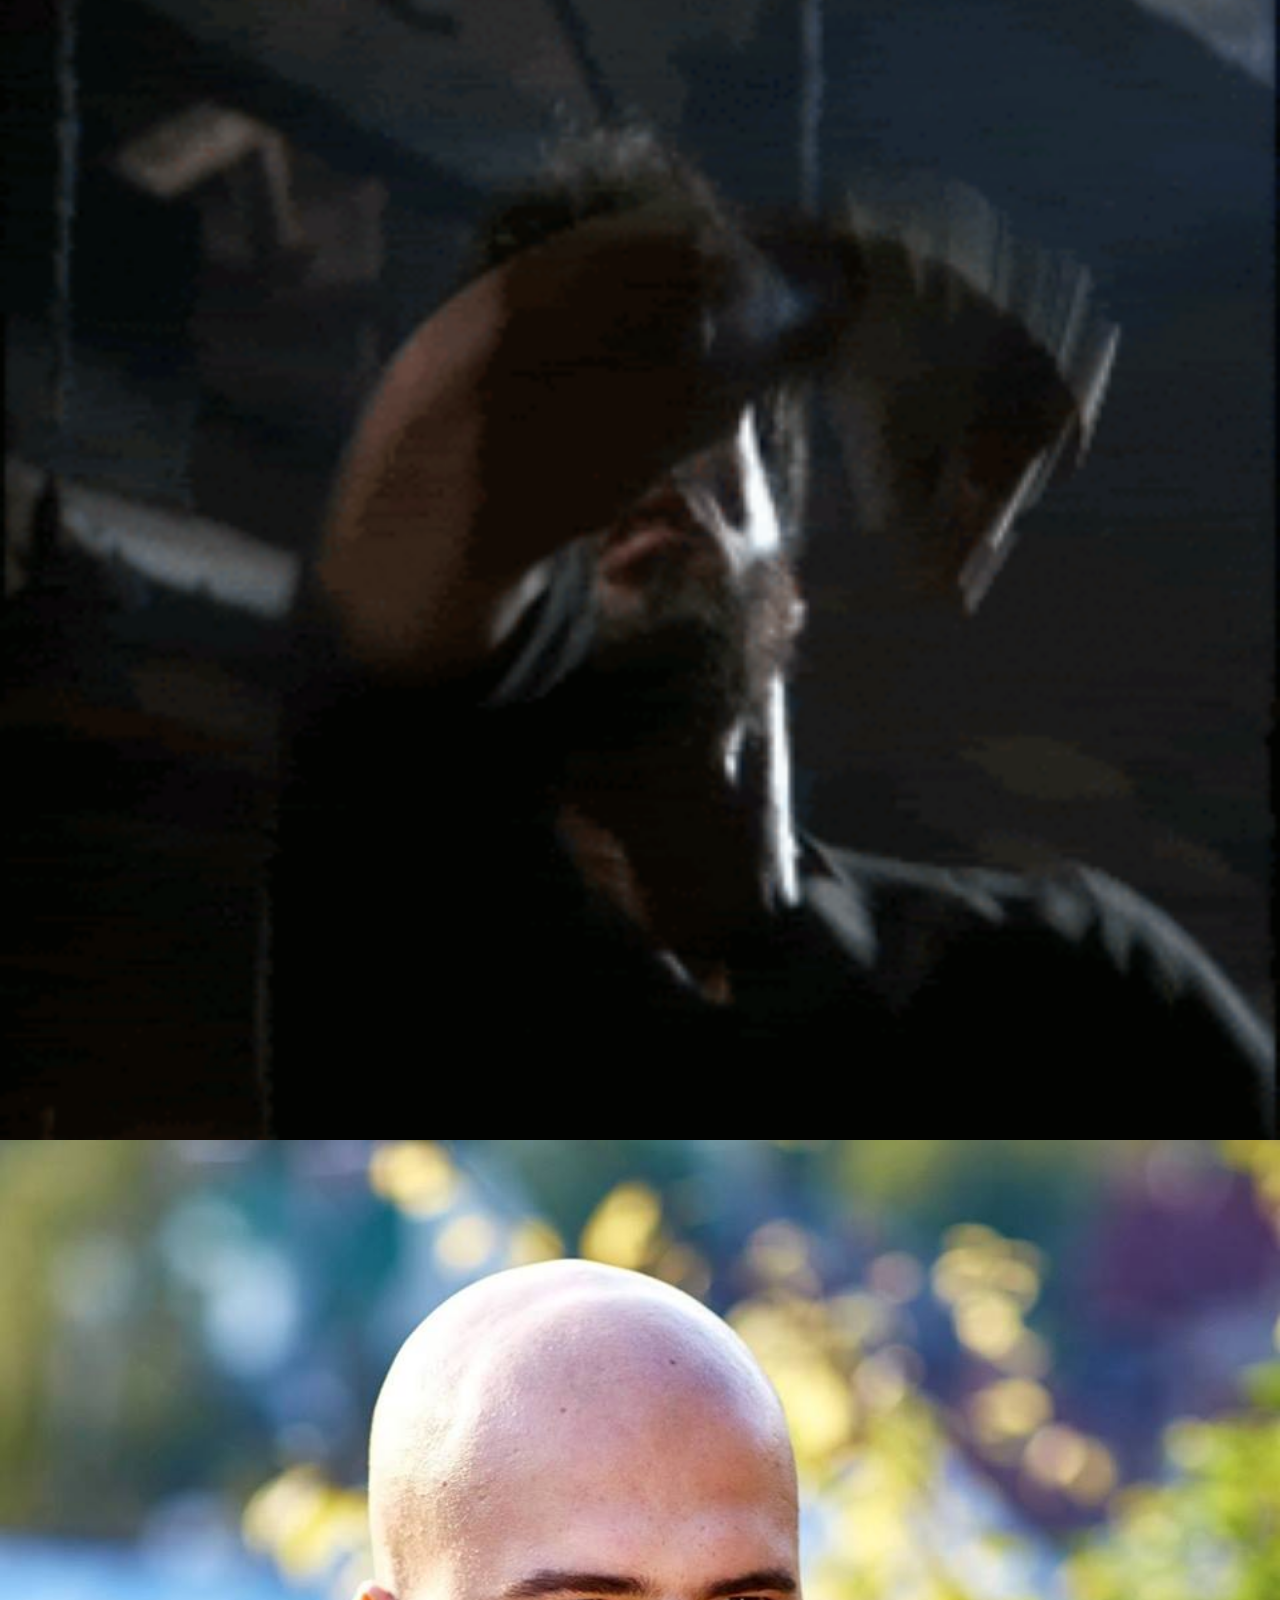
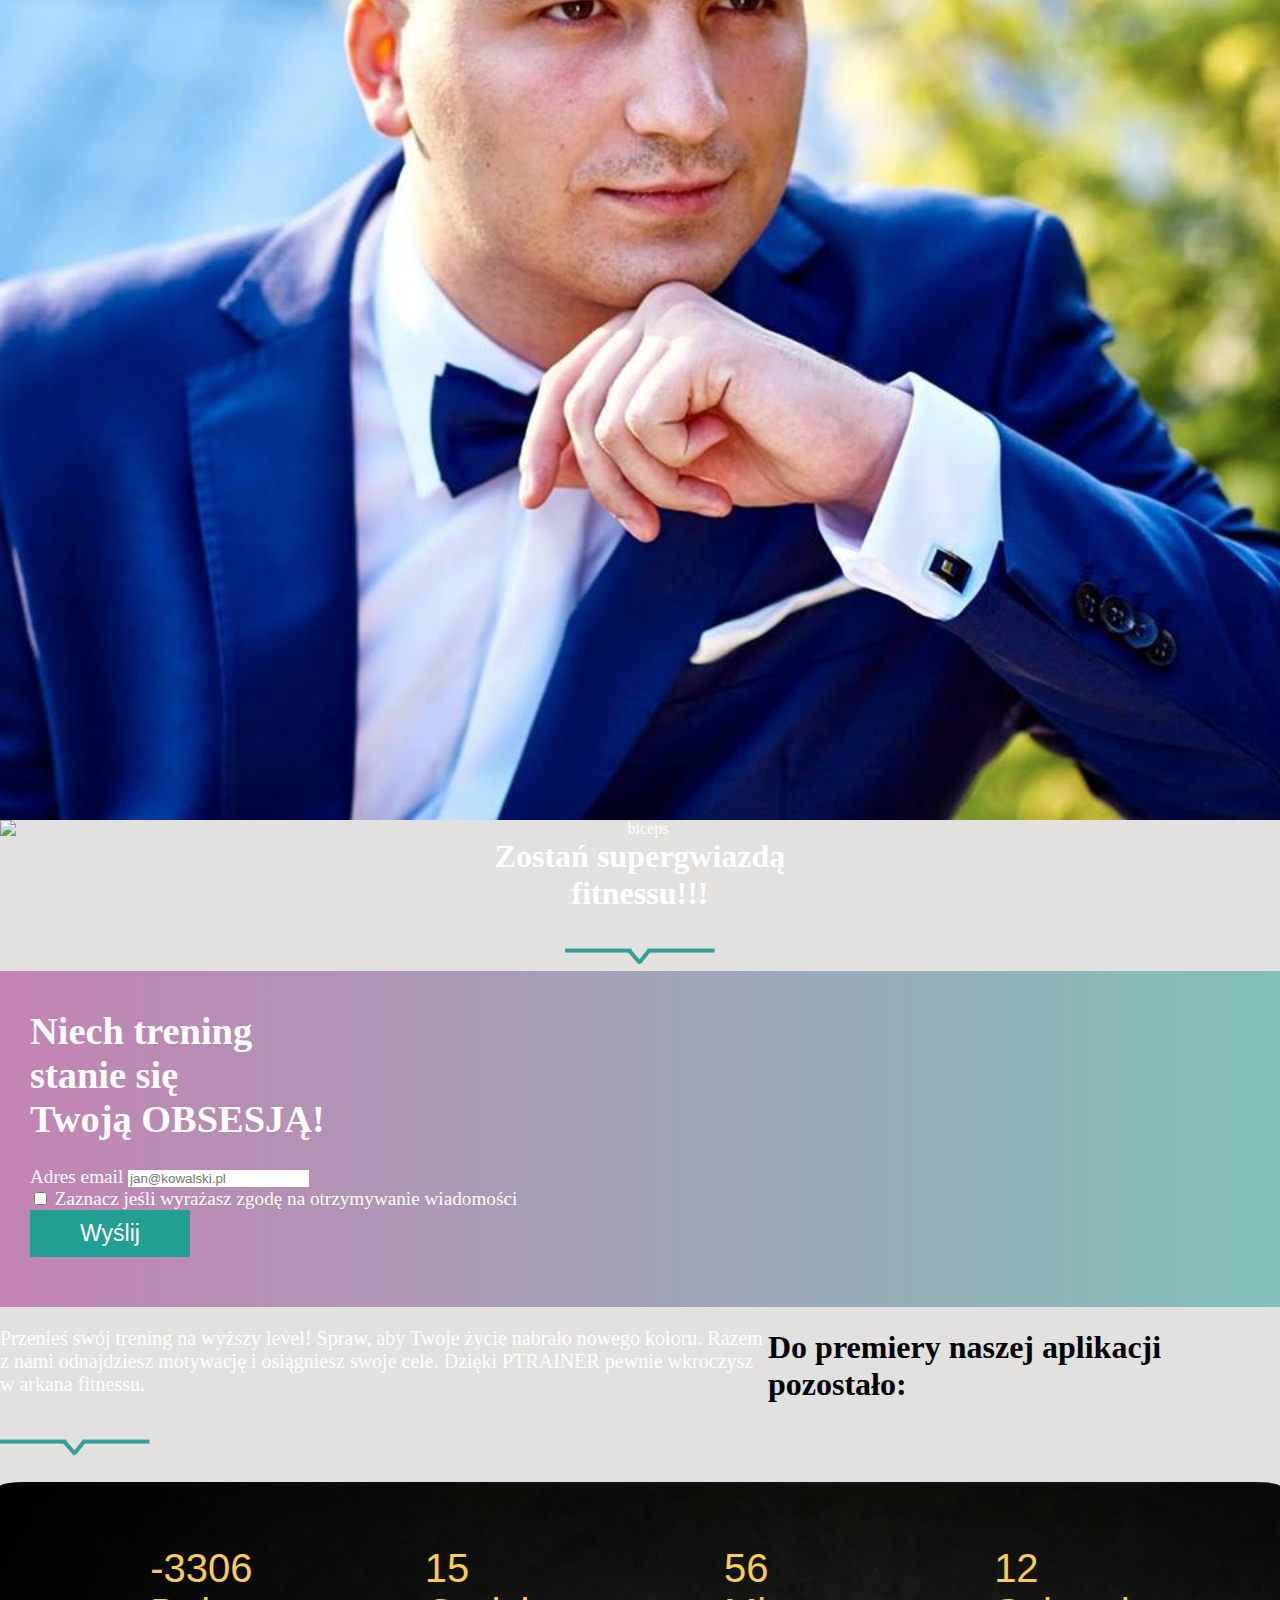
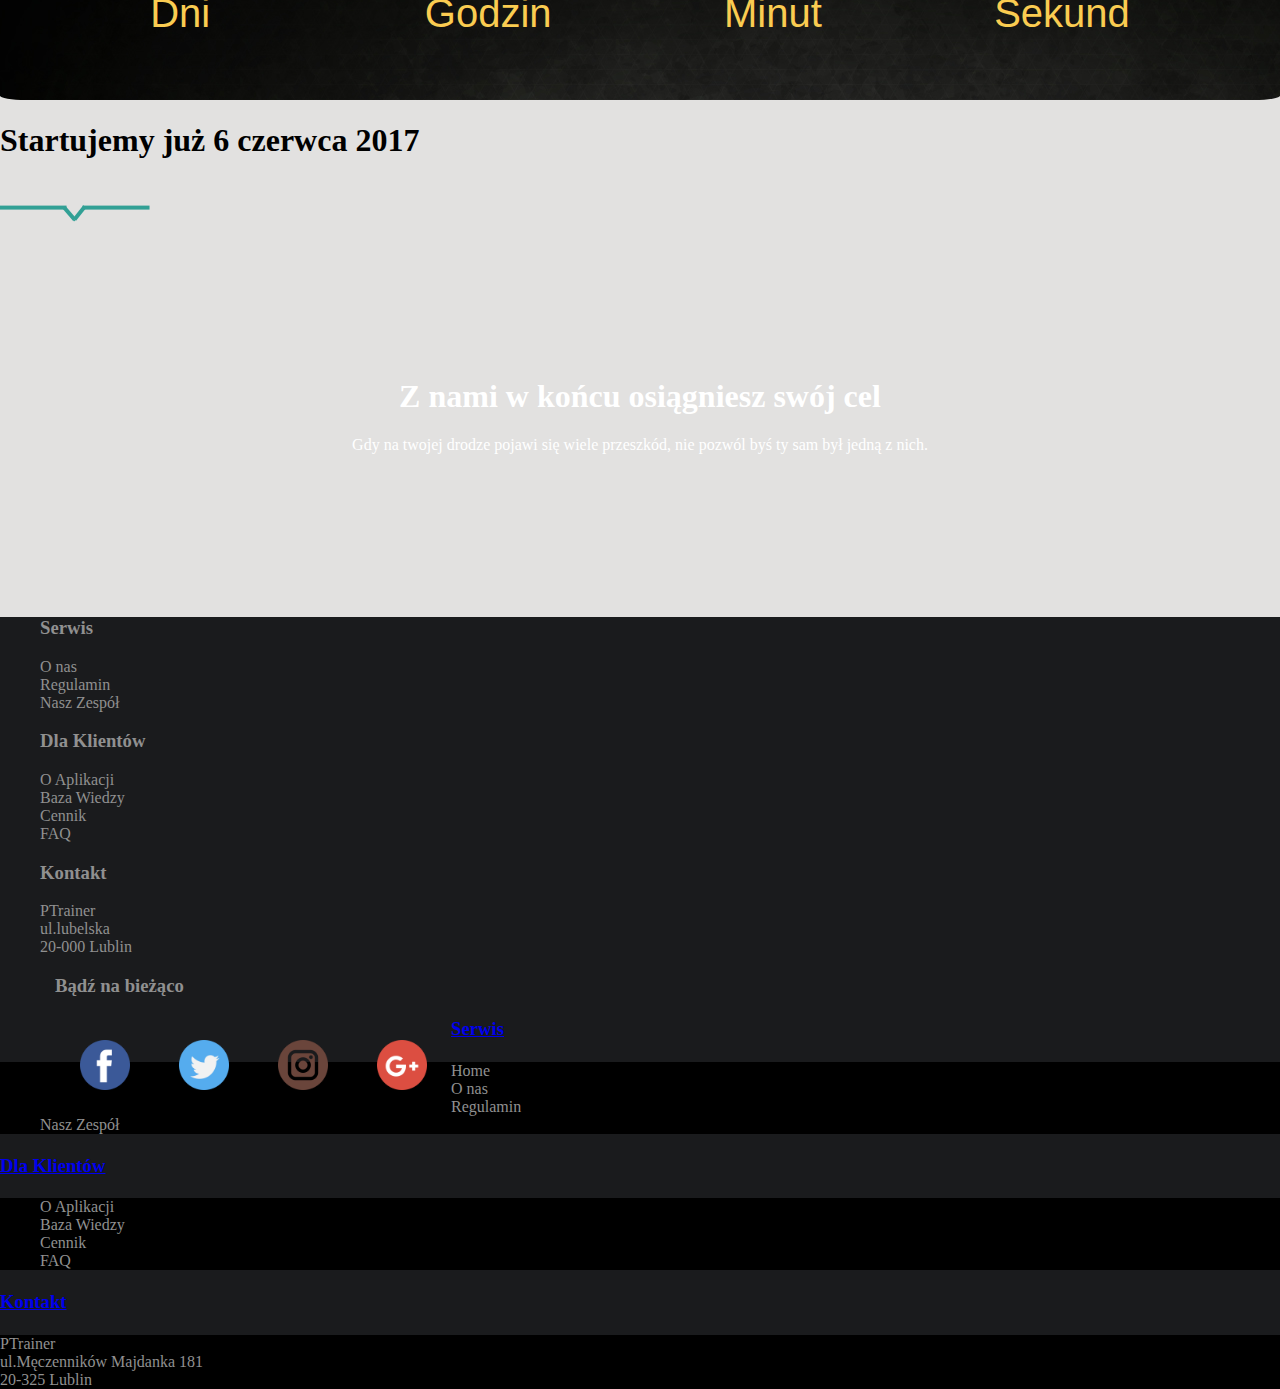
==== commit 192722a9: "kolejne zmiany" ====
--- a/project frogs&sharks/index.html
+++ b/project frogs&sharks/index.html
@@ -6,24 +6,28 @@
     <meta name="viewport" content="width=device-width, initial-scale=1">
     <!-- The above 3 meta tags *must* come first in the head; any other head content must come *after* these tags -->
     <title>ptrainer - twój kieszonkowy trener personalny</title>
-    <meta name="description"
-          content="Wszystko co niezbędne w procesie dbania o sylwetkę. Kalkulatory, dieta, plan treningowy."/>
+
+    <meta name="description" content="Wszystko co niezbędne w procesie dbania o sylwetkę. Kalkulatory, dieta, plan treningowy." />
+
     <meta name="keywords" content="odchudzianie, trening, plan, dieta, żywienie, ćwiczenia, organizer, kalorie, trener, personalny,
 	BMI, kalkulator, ile, kalorii, zdrowe, zdrowie, masa, mięśniowa, waga, tłuszcz"/>
 
     <!-- Bootstrap -->
     <link href="css/bootstrap.min.css" rel="stylesheet">
+    <link href="slider.css" rel="stylesheet">
     <link href="style.css" rel="stylesheet">
     <link href="styleAnd.css" rel="stylesheet">
     <link href="func_style.css" rel="stylesheet">
     <link rel="stylesheet" href="style_radek.css" type="text/css">
+    <link rel="stylesheet" href="css/animations.css">
+    <link href="https://fonts.googleapis.com/css?family=Orbitron" rel="stylesheet">
     <link rel="stylesheet" href="PA/page-animation.css" type="text/css">
     <link rel="stylesheet" href="scroll.css" type="text/css">
 
-    <link rel="Shortcut icon" href="image/favicon.ico"/>
+
+ <link rel="Shortcut icon" href="image/favicon.ico" />
     <!-- COOKIES -->
-    <link rel="stylesheet" type="text/css">
-
+    <link rel="stylesheet" type="text/css" href="//cdnjs.cloudflare.com/ajax/libs/cookieconsent2/3.0.3/cookieconsent.min.css" />
     <script src="//cdnjs.cloudflare.com/ajax/libs/cookieconsent2/3.0.3/cookieconsent.min.js"></script>
     <!-- END COOKIES -->
     <!-- HTML5 shim and Respond.js for IE8 support of HTML5 elements and media queries -->
@@ -32,500 +36,469 @@
     <script src="https://oss.maxcdn.com/html5shiv/3.7.3/html5shiv.min.js"></script>
     <script src="https://oss.maxcdn.com/respond/1.4.2/respond.min.js"></script>
     <link href="https://fonts.googleapis.com/css?family=Lato" rel="stylesheet">
-    <link href="https://fonts.googleapis.com/css?family=Electrolize" rel="stylesheet">
 
 
 
     <![endif]-->
 </head>
-<sc>
-
-<nav class="navbar navbar-default navbar-fixed-top">
-    <div class="container">
-        <div class="navbar-header">
-            <button type="button" class="navbar-toggle collapsed" data-toggle="collapse" data-target="#navbar"
-                    aria-expanded="false" aria-controls="navbar">
-                <span class="sr-only">Toggle navigation</span>
-                <span class="icon-bar"></span>
-                <span class="icon-bar"></span>
-                <span class="icon-bar"></span>
-            </button>
-            <a class="navbar-brand" href="#"><img src="image/logo.png" alt="logo" height="100%" width="auto"></a>
-        </div>
-        <div id="navbar" class="navbar-collapse collapse">
-            <ul class="nav navbar-nav">
-                <li class="active"><a href="#">Główna</a></li>
-                <li><a class="page-scroll" href="#about">Dlaczego ptrainer?</a></li>
-                <li><a class="page-scroll" href="#howitwork">Jak to działa?</a></li>
-                <li><a class="page-scroll" href="#aboutus">O nas</a></li>
-            </ul>
-        </div><!--/.nav-collapse -->
-    </div>
-</nav>
-<section id="home">
-
+<body>
+    <nav class="navbar navbar-default navbar-fixed-top">
+        <div class="container">
+            <div class="navbar-header">
+                <button type="button" class="navbar-toggle collapsed" data-toggle="collapse" data-target="#navbar" aria-expanded="false" aria-controls="navbar">
+                    <span class="sr-only">Toggle navigation</span>
+                    <span class="icon-bar"></span>
+                    <span class="icon-bar"></span>
+                    <span class="icon-bar"></span>
+                </button>
+                <a class="navbar-brand" href="#"><img src="image/logo.png" alt="logo" height="100%" width="auto"></a>
+            </div>
+            <div id="navbar" class="navbar-collapse collapse">
+                <ul class="nav navbar-nav">
+                    <li class="active"><a href="#">Główna</a></li>
+                    <li><a class="page-scroll" href="#about">Dlaczego ptrainer?</a></li>
+                    <li><a class="page-scroll" href="#howitwork">Jak to działa?</a></li>
+                    <li><a class="page-scroll" href="#aboutus">O nas</a></li>
+                </ul>
+            </div><!--/.nav-collapse -->
+        </div>
+    </nav>
+<!-- POCZATEK SEKCJI HOME Z KARUZELA ********************************************** -->
+    <div id="home">
+        <div id="carousel-example-generic" class="carousel slide carousel-fade" data-ride="carousel" data-interval="10000">
+            <!-- Indicators -->
+            <ol class="carousel-indicators">
+                <li data-target="#carousel-example-generic" data-slide-to="0"></li>
+                <li data-target="#carousel-example-generic" data-slide-to="1" class="active"></li>
+                <li data-target="#carousel-example-generic" data-slide-to="2"></li>
+            </ol>
+
+            <!-- Tresc karuzeli, obrazki, paragrafy ******** -->
+            <div class="carousel-inner " role="listbox">
+                <div class="item">
+                    <img src="image/carousel1.jpg" alt="pic1">
+                    <div class="carousel-caption">
+                        <!--<div class="home-description">-->
+                            <h1>Szukasz wskazówek żywieniowych? <br>Trafiłeś idealnie!</h1>
+                            <img src="image/sep.png">
+                            <p><strong>ptrainer</strong> to aplikacja która pomoże ci w osiągnięciu wymarzonego celu. Zadba o Twój trening
+                                od strony technicznej, dobierze zestaw ćwiczeń oraz rospisze dietę. Regularne powiadomienia sprawią, że już nigdy nie
+                                opuścisz treningu.</p>
+                            <a href="#about" id="home-button-left" class="btn btn-primary btn-xl page-scroll">Dowiedz się więcej</a>
+                            <a href="#form" id="home-button-right" class="btn btn-primary btn-xl page-scroll">Jestem zainteresowany</a>
+                        <!--</div>-->
+                    </div>
+                </div>
+                <div class="item active">
+                    <img src="image/head-background-2.jpg" alt="pic2">
+                    <div class="carousel-caption">
+                        <!--<div class="home-description">-->
+                            <h1>Chcesz zadbać o swoją kondycję? <br>Trafiłeś idealnie!</h1>
+                            <img src="image/sep.png">
+                            <p><strong>ptrainer</strong> to aplikacja która pomoże ci w osiągnięciu wymarzonego celu. Zadba o Twój trening
+                                od strony technicznej, dobierze zestaw ćwiczeń oraz rospisze dietę. Regularne powiadomienia sprawią, że już nigdy nie
+                                opuścisz treningu.</p>
+                            <a href="#about" id="home-button-left" class="btn btn-primary btn-xl page-scroll">Dowiedz się więcej</a>
+                            <a href="#form" id="home-button-right" class="btn btn-primary btn-xl page-scroll">Jestem zainteresowany</a>
+                        <!--</div>-->
+                    </div>
+                </div>
+                <div class="item">
+                    <img src="image/carousel3.jpg" alt="pic2">
+                    <div class="carousel-caption">
+                        <!--<div class="home-description">-->
+                            <h1>Potrzebujesz motywacji do treningu? Trafiłeś idealnie!</h1>
+                            <img src="image/sep.png">
+                            <p><strong>ptrainer</strong> to aplikacja która pomoże ci w osiągnięciu wymarzonego celu. Zadba o Twój trening
+                                od strony technicznej, dobierze zestaw ćwiczeń oraz rospisze dietę. Regularne powiadomienia sprawią, że już nigdy nie
+                                opuścisz treningu.</p>
+                            <a href="#about" id="home-button-left" class="btn btn-primary btn-xl page-scroll">Dowiedz się więcej</a>
+                            <a href="#form" id="home-button-right" class="btn btn-primary btn-xl page-scroll">Jestem zainteresowany</a>
+                        <!--</div>-->
+                    </div>
+                </div>
+            </div>
+
+            <!-- Controls -->
+            <a class="left carousel-control" href="#carousel-example-generic" role="button" data-slide="prev">
+                <span id="arrows" class="glyphicon glyphicon-triangle-left" aria-hidden="true"></span>
+                <span class="sr-only">Previous</span>
+            </a>
+            <a class="right carousel-control" href="#carousel-example-generic" role="button" data-slide="next">
+                <span id="arrows" class="glyphicon glyphicon-triangle-right" aria-hidden="true"></span>
+                <span class="sr-only">Next</span>
+            </a>
+        </div>
+    </div>
+<!-- KONIEC SEKCJI HOME Z KARUZELA ******************** -->
+
+    <div  id="about" class="se-slope">
+        <div  class="container cont_aboutY">
+            <div class="row">
+                <div class="first-section">
+                    <div class="col-lg-12 col-md-12 col-sm-12 col-xs-12">
+                        <h1>Dlaczego ptrainer?</h1>
+                        <img src="image/sep.png">
+                    </div>
+                </div>
+            </div>
+            <div class="row">
+                <div class="first-section">
+                    <div class="col-lg-3 col-md-3 col-sm-6 col-xs-12">
+                        <div id="cir-1" class="circle"><span class="glyphicon glyphicon-th-list" aria-hidden="true"></span>
+                        </div>
+                        <h3>Interfejs</h3>
+                        <p>Intuicyjny i przejżysty interfejs sprawi, że użytkowanie naszej aplikacji będzie proste i
+                            przyjemne. </p>
+                    </div>
+                    <div class="col-lg-3 col-md-3 col-sm-6 col-xs-12">
+                        <div id="cir-2" class="circle"><span class="glyphicon glyphicon-cog" aria-hidden="true"></span>
+                        </div>
+                        <h3>Funkcje</h3>
+                        <p>Aplikacja zawiera dużo funkcji, które pozwolą Ci na kontrolowanie oraz zooptymalizowanie Twojego
+                            treningu.</p>
+                    </div>
+                    <div class="col-lg-3 col-md-3 col-sm-6 col-xs-12">
+                        <div id="cir-3" class="circle"><span class="glyphicon glyphicon-phone" aria-hidden="true"></span>
+                        </div>
+                        <h3>Mobilność</h3>
+                        <p>Nasza aplikacja jest dostosowana by działać na urządzeniach mobilnych, możesz z niej korzystać
+                            prawie w każdym miejscu.</p>
+                    </div>
+                    <div class="col-lg-3 col-md-3 col-sm-6 col-xs-12">
+                        <div id="cir-4" class="circle"><span class="glyphicon glyphicon-signal" aria-hidden="true"></span>
+                        </div>
+                        <h3>Rezultaty</h3>
+                        <p>Dzięki temu, że wszystko czego Ci potrzeba podczas treningu masz w zasięgu ręki masz większą
+                            szansę na sukces.</p>
+
+                    </div>
+                </div>
+            </div>
+        </div>
+    </div>
+/* ********************SEKCJA FUNKCJE *********************** */
+    <div id="howitwork" class="aboutX">
+        <div class="container-fluid bg_wallpaper">
+            <div class="container">
+                <div class="row">
+                    <div class="col-lg-12 col-md-12 col-sm-12 col-xs-12">
+                        <div class="func_title">
+                            <h1>
+                                Jak to działa?
+                            </h1>
+                            <img src="image/sep.png">
+                        </div>
+                    </div>
+                </div>
+            </div>
+        </div>
+    </div>
     <div class="container-fluid">
         <div class="row">
-            <div class="home-section">
-                <div class="col-lg-12 col-md-12 col-sm-12 col-xs-12">
-                    <div class="home-section">
-                        <div class="home-description">
-                            <h1>Chcesz zadbać o swoją kondycję? Trafiłeś idealnie!</h1>
-                            <img src="image/sep.png">
-                            <p>ptrainer to aplikacja która pomoże ci w osiągnięciu wymarzonego celu. Zadba o Twój
-                                trening od strony
-                                od strony technicznej, dobierze zestaw ćwiczeń, rospisze dietę a przypomnienia
-                                sprawią, że już nigdy nie
-                                opuścisz treningu.</p>
-                            <a href="#about" id="home-button-left" class="btn btn-primary btn-xl page-scroll">Dowiedz
-                                się więcej</a>
-                            <a href="#form" id="home-button-right" class="btn btn-primary btn-xl page-scroll">Jestem
-                                zainteresowany</a>
-                        </div>
-                    </div>
-                </div>
-            </div>
-        </div>
-    </div>
-</section>
-<section id="about">
-    <div class="container">
-        <div class="row">
-            <div class="first-section">
-                <div class="col-lg-12 col-md-12 col-sm-12 col-xs-12">
-                    <h1>Dlaczego ptrainer?</h1>
-                    <img src="image/sep.png">
-                </div>
-            </div>
-        </div>
-        <div class="row">
-            <div class="first-section">
-                <div class="col-lg-3 col-md-3 col-sm-6 col-xs-12">
-                    <div id="cir-1" class="circle"><span class="glyphicon glyphicon-th-list"
-                                                         aria-hidden="true"></span>
-                    </div>
-                    <h3>Interfejs</h3>
-                    <p>Intuicyjny i przejżysty interfejs sprawi, że użytkowanie naszej aplikacji będzie proste i
-                        przyjemne. </p>
-                </div>
-                <div class="col-lg-3 col-md-3 col-sm-6 col-xs-12">
-                    <div id="cir-2" class="circle"><span class="glyphicon glyphicon-cog" aria-hidden="true"></span>
-                    </div>
-                    <h3>Funkcje</h3>
-                    <p>Aplikacja zawiera dużo funkcji, które pozwolą Ci na kontrolowanie oraz zooptymalizowanie
-                        Twojego
-                        treningu.</p>
-                </div>
-                <div class="col-lg-3 col-md-3 col-sm-6 col-xs-12">
-                    <div id="cir-3" class="circle"><span class="glyphicon glyphicon-phone"
-                                                         aria-hidden="true"></span>
-                    </div>
-                    <h3>Mobilność</h3>
-                    <p>Nasza aplikacja jest dostosowana by działać na urządzeniach mobilnych, możesz z niej
-                        korzystać
-                        prawie w każdym miejscu.</p>
-                </div>
-                <div class="col-lg-3 col-md-3 col-sm-6 col-xs-12">
-                    <div id="cir-4" class="circle"><span class="glyphicon glyphicon-signal"
-                                                         aria-hidden="true"></span>
-                    </div>
-                    <h3>Rezultaty</h3>
-                    <p>Dzięki temu, że wszystko czego Ci potrzeba podczas treningu masz w zasięgu ręki masz większą
-                        szansę na sukces.</p>
-
-                </div>
-            </div>
-        </div>
-    </div>
-</section>
-<section id="howitwork">
-    <div id="bg_wallpaper" class="container-fluid">
-        <div class="container" data-element="funct_element">
-            <div class="row">
-                <div class="col-lg-12 col-md-12 col-sm-12 col-xs-12">
-                    <div class="func_title">
-                        <h1>
-                            Jak to działa?
-                        </h1>
-                        <img src="image/sep.png">
-                    </div>
-                </div>
-            </div>
-        </div>
-        <!-- DRUGI KONTENEREK -->
-        <div class="container">
-            <div class="row">
-                <!-- PIERWSZA KOLUMNA -->
-                <div class="col-lg-4 col-md-4 col-sm-12 col-xs-12">
-                    <div class="functions">
-                        <div class="title_func">
-                            <img src="image/img_diet.png">
-                            <h3>Trochę o diecie...</h3>
-                        </div>
-                        <div class="p_func">
-                            <p>
-                                Głową muru nie przebijesz, ale... podejdź do kwestii żywienia z głową! Odżywianie
-                                jest
-                                istotnym elementem każdego treningu oraz zdrowego trybu życia. Jednakże, aby
-                                prawidłowo
-                                się odżywiać nie wystarczy tylko zastosować dietę.Tak! Podchodząc do żywienia trzeba
-                                je
-                                prawidłowo zaplanować, a z nami nie tylko ułożysz właściwą dietę, także poznasz jej
-                                tajniki i sekrety...
-                            </p>
-                        </div>
-
-                    </div>
-                </div>
-                <!-- DRUGA KOLUMNA -->
-                <div class="col-lg-4 col-md-4 col-sm-12 col-xs-12">
-                    <div class="functions">
-                        <div class="title_func">
-                            <img src="image/img_work.png">
-                            <h3>Trening</h3>
-                        </div>
-                        <div class="p_func">
-                            <p>
-                                Czyżby nastał najwyższy moment na powrót do formy? Sport poprawia sylwetkę, wzmacnia
-                                serce, przynosi same korzyści. Ale, aby nie przyniósł problemów z kontuzjami,
-                                urazami i
-                                uszczerbkami przygotuj się profesjonalnie do treningów. Wskażemy najlepsze ćwiczenia
-                                dla
-                                początkujących, dobierzemy zestaw dla zaawansowanych i pokażemy jak prawidłowo
-                                wykonywać
-                                ruchy aby nie doznać kontuzji.
-                            </p>
-                        </div>
-                    </div>
-                </div>
-                <!-- TRZECIA KOLUMNA -->
-                <div class="col-lg-4 col-md-4 col-sm-12 col-xs-12">
-                    <div class="functions">
-                        <div class="title_func">
-                            <img src="image/img_tips.png">
-                            <h3>Poradnia motywacyjna</h3>
-                        </div>
-                        <div class="p_func">
-                            <p>
-                                Zaczynasz szukać wymówek, żeby nie iść na trening? Wmawiać sobie, że nie dasz rady?
-                                Przekonamy Cię, że nie warto rezygnować i poddawać się! Uwierzysz jak wszystkie cele
-                                znajdują się w zasięgu Twoich możliwości! Przedstawimy Twobie wiele sposobów do
-                                utrzymania chęci na maksymalnym poziomie, a dzięki nim, szybko ujrzysz efekty swojej
-                                pracy. Nie ma rzeczy niemożliwych, pamietaj!
-                            </p>
-                        </div>
-                    </div>
-                </div>
-            </div>
-        </div>
-    </div>
-</section>
-
-
-<div class="teamsec">
-    <div class="container">
-        <div class="title">
-            <h1>Poznaj nasz zespół</h1>
-        </div>
-        <div class="anime-start-1" data-as="true" data-as-animation="anime-end-1">
-            <div class="row">
-                <div class="col-lg-3 col-md-3 col-sm-3 col-xs-7">
-                    <div class="card">
-                        <div class="front">
-                            <img class="img-responsive img100p" src="image/Radek.jpg" alt="Radek developer">
-                        </div>
-                        <div class="back">
-                            <img class="img-responsive img100gif" src="image/Barney.gif" alt="okejka">
-                            <h3 class="nick">Radosław Smyk</h3>
-                        </div>
-                    </div>
-                </div>
-                <div class="col-lg-3 col-md-3 col-sm-3 col-xs-7">
-                    <div class="card">
-                        <div class="front">
-                            <img class="img-responsive img100p" src="image/Andrzej.jpg" alt="Andrzej developer">
-                        </div>
-                        <div class="back">
-                            <img class="img-responsive img100gif" src="image/rajesh2.gif" alt="Yes Yes Yes">
-                            <h3 class="nick">Andrzej Szadkowski</h3>
-                        </div>
-                    </div>
-                </div>
-                <div class="col-lg-3 col-md-3 col-sm-3 col-xs-7">
-                    <div class="card">
-                        <div class="front">
-                            <img class="img-responsive img100p" src="image/Andrzej.jpg" alt="Przemek developer">
-                        </div>
-                        <div class="back">
-                            <img class="img-responsive img100gif" src="image/stallone.gif" alt="boks">
-                            <h3 class="nick">Przemysław Posiej</h3>
-                        </div>
-                    </div>
-                </div>
-                <div class="col-lg-3 col-md-3 col-sm-3 col-xs-7">
-                    <div class="card">
-                        <div class="front">
-                            <img class="img-responsive img100p" src="image/Andrzej.jpg" alt="Damian Developer">
-                        </div>
-                        <div class="back">
-                            <img class="img-responsive img100gif" src="image/arnold.gif" alt="biceps">
-                            <h3 class="nick">Damian Biszczak</h3>
-                        </div>
-                    </div>
-                </div>
-            </div>
-        </div>
-    </div>
-</div>
-<div class="allsec">
-    <div class="backg">
-        <div class="container">
-            <div class="row">
-                <div class="col-lg-12 col-xs-12">
-                    <div class="back">
-                        <h1 class="header1">
-                            <br>Zostań supergwiazdą <br>fitnessu!!!
-                        </h1>
-                        <img src="image/sep.png" alt="separator">
-                    </div>
-                </div>
-            </div>
-            <div class="formbg">
-                <div class="container">
-                    <div class="row">
-                        <div class="col-lg-3 col-xs-12 ">
-                            <div class="zapis">
-                                <h1 class="h11">Niech trening<br>stanie się<br>Twoją OBSESJĄ!</h1>
-                                <form>
-                                    <div class="form-group">
-                                        <label for="exampleInputEmail1">Adres email</label>
-                                        <input type="email" class="form-control" id="exampleInputEmail1"
-                                               placeholder="jan@kowalski.pl">
-                                    </div>
-                                    <div class="checkbox">
-                                        <label>
-                                            <input type="checkbox"> Zaznacz jeśli wyrażasz zgodę na otrzymywanie
-                                            wiadomości
-                                        </label>
-                                    </div>
-                                    <div class="butto">
-                                        <button type="submit" class="btn btn-default">Wyślij</button>
-                                    </div>
-                                </form>
-                            </div>
-                        </div>
-                        <div class="col-lg-6 col-lg-offset-3 col-xs-12">
-                            <div class="texth1">
-                                <p>Przenieś swój trening na wyższy level! Spraw, aby Twoje życie nabrało nowego
-                                    koloru. Razem z nami odnajdziesz motywację i osiągniesz swoje cele. Dzięki
-                                    PTRAINER pewnie wkroczysz w arkana fitnessu. </p>
-                            </div>
-                        </div>
-                    </div>
-                </div>
-            </div>
-        </div>
-    </div>
-</div>
-
-<div class="row">
-    <div class="col-lg-12 col-xs-12">
-        <div class="quote">
-            <p>„Twój trening, twoja dieta, twoje ciało, twoje zmęczenie, twoje wyrzeczenia, twoja przemiana,
-                ICH
-                ZAZDROŚĆ…i pamiętaj - nigdy się nie poddawaj”</p>
-        </div>
-    </div>
-</div>
-
-<section id="form">
-    <div class="container">
-        <div class="row">
-            <div class="contact-section">
-                <div class="col-lg-12 col-md-12 col-sm-12 col-xs-12">
-                    <!-- U GÓRY MODYFIKUJESZ KOLUMNY JAK CHCESZ ZEBY SIE WYSWIETLALY-->
-                    <h1>Zapisz się na premierę naszej aplikacji!</h1>
-                    <img src="image/sep.png">
-                    <!-- TUTAJ WSTAWIASZ SWÓJ KOD, NIE USTAWIASZ W STYLACH FONT_FAMILY I FONT_SIZE -->
-                </div>
-            </div>
-        </div>
-    </div>
-</section>
-
-
-<section id="counter">
-    <div class="container">
-        <div class="row">
-            <div class="contact-section">
-                <div class="col-lg-12 col-md-12 col-sm-12 col-xs-12">
-                    <h1>Do premiery naszej aplikacji pozostało:</h1>
-                    <img src="image/sep.png" style="display: inline-block">
-                </div>
-                <!-- TUTAJ WSTAWIASZ SWÓJ KOD, NIE USTAWIASZ W STYLACH FONT_FAMILY I FONT_SIZE-->
-                <div class="col-lg-offset-3 col-lg-6 col-md-offset-3 col-md-6  col-xs-12 counter" id="countdown">
-                    <div>
-                        <div id="days"></div>
-                        <div>Dni</div>
-                    </div>
-                    <div>
-                        <div id="hours"></div>
-                        <div>Godzin</div>
-                    </div>
-                    <div>
-                        <div id="minutes"></div>
-                        <div>Minut</div>
-                    </div>
-                    <div>
-                        <div id="seconds"></div>
-                        <div>Sekund</div>
-                    </div>
-                </div>
-
-                <div class="col-lg-12 col-md-12 col-sm-12 col-xs-12">
-                    <h1 class="startujemy">Startujemy już 1 czerwca 2017</h1>
-                </div>
-            </div>
-        </div>
-    </div>
-    <div class="container-fluid content-bg1">
-        <div class="row">
-            <div class="col-lg-offset-6 col-lg-6 col-xs-offset-3 col-xs-9 text-motive">
-                <h1> Z nami każdy trening będzie miał sens</h1>
-                <p>Gdy na twojej drodze pojawi się wiele przeszkód, nie pozwól byś ty sam był jedną z nich. </p>
-
-            </div>
-        </div>
-    </div>
-</section>
-
-<footer>
+            <div class="col-lg-7 functions">
+                <h2 class="func_h2">
+                    Funkcje aplikacji <strong>PTRAINER</strong> pomogą zrealizować <strong>TWÓJ CEL!</strong>
+                </h2>
+                <h1 class="func_h1">
+                    baza produktów ><br> odpowiednia dieta ><br> plan treningowy ><br> motywacja > <span>sukces</span>
+                </h1>
+            </div>
+            <div class="col-lg-5 func_img">
+                <img src="image/motivator.png" class="img-responsive">
+            </div>
+        </div>
+    </div>
     <div class="container-fluid">
         <div class="row">
-            <div class="col-lg-3 col-sm-6 hidden-xs for-clients">
-                <ul><h3>Serwis</h3>
-                    <li>O nas</li>
-                    <li><a href="warunki%20korzystania.html" target="_blank" alt="Regulamin serwisu">Regulamin</a>
-                    </li>
-                    <li>Nasz Zespół</li>
-                </ul>
-
-            </div>
-
-            <div class="col-lg-3 col-sm-6 hidden-xs for-clients">
-                <ul><h3>Dla Klientów</h3>
-                    <li>O Aplikacji</li>
-                    <li>Baza Wiedzy</li>
-                    <li>Cennik</li>
-                    <li>FAQ</li>
-
-                </ul>
-
-            </div>
-
-            <div class="col-lg-3 col-sm-6 hidden-xs for-clients">
-                <ul><h3>Kontakt</h3>
-                    <li>PTrainer</li>
-                    <li>ul.lubelska</li>
-                    <li>20-000 Lublin</li>
-                </ul>
-
-            </div>
-
-            <div class="col-lg-3 col-sm-6 col-xs-12 for-clients follow">
-                <h3>Bądź na bieżąco</h3>
-                <div class="for-clients social-media-icons">
-                    <a href="https://www.facebook.com/Ptrainer-767380716772388/" target="_blank"><img
-                            src="image/icons/facebook.png"></a>
-                </div>
-
-                <div class="for-clients social-media-icons">
-                    <a href="https://twitter.com/PtrainerTeam" target="_blank"><img
-                            src="image/icons/twitter.png"></a>
-                </div>
-
-                <div class="for-clients social-media-icons">
-                    <a href="https://www.instagram.com/ptrainer.team/" target="_blank"><img
-                            src="image/icons/instagram.png"></a>
-                </div>
-
-                <div class="for-clients social-media-icons">
-                    <a href="https://plus.google.com/u/0/109164556204490860938" target="_blank"><img
-                            src="image/icons/google-plus.png"></a>
-                </div>
-
-
-            </div>
-        </div>
-
-    </div>
-
-
-    <div class="panel-group visible-xs" id="accordion" role="tablist" aria-multiselectable="true">
-        <div class="panel panel-default">
-            <div class="panel-heading" role="tab" id="headingOne">
-                <h4 class="panel-title">
-                    <a role="button" data-toggle="collapse" data-parent="#accordion" href="#collapseOne"
-                       aria-expanded="true" aria-controls="collapseOne">
-                        <h3>Serwis</h3>
-                    </a>
-                </h4>
-            </div>
-            <div id="collapseOne" class="panel-collapse collapse in" role="tabpanel" aria-labelledby="headingOne">
-                <div class="panel-body">
-                    <ul>
-                        <li>Home</li>
-                        <li>O nas</li>
-                        <li><a href="warunki%20korzystania.html" target="_blank">Regulamin</a></li>
-                        <li>Nasz Zespół</li>
-                    </ul>
-                </div>
-            </div>
-        </div>
-        <div class="panel panel-default">
-            <div class="panel-heading" role="tab" id="headingTwo">
-                <h4 class="panel-title">
-                    <a class="collapsed" role="button" data-toggle="collapse" data-parent="#accordion"
-                       href="#collapseTwo" aria-expanded="false" aria-controls="collapseTwo">
-                        <h3>Dla Klientów</h3>
-                    </a>
-                </h4>
-            </div>
-            <div id="collapseTwo" class="panel-collapse collapse" role="tabpanel" aria-labelledby="headingTwo">
-                <div class="panel-body">
-                    <ul>
-                        <li>O Aplikacji</li>
-                        <li>Baza Wiedzy</li>
-                        <li>Cennik</li>
-                        <li>FAQ</li>
-                    </ul>
-                </div>
-            </div>
-        </div>
-        <div class="panel panel-default">
-            <div class="panel-heading" role="tab" id="headingThree">
-                <h4 class="panel-title">
-                    <a class="collapsed" role="button" data-toggle="collapse" data-parent="#accordion"
-                       href="#collapseThree" aria-expanded="false" aria-controls="collapseThree">
-                        <h3>Kontakt</h3>
-                    </a>
-                </h4>
-            </div>
-            <div id="collapseThree" class="panel-collapse collapse" role="tabpanel" aria-labelledby="headingThree">
-                <div class="panel-body">
-                    <li>PTrainer</li>
-                    <li>ul.Męczenników Majdanka 181</li>
-                    <li>20-325 Lublin</li>
-                </div>
-            </div>
-        </div>
-    </div>
-    <div class="row">
-        <div class="col-xs-11 copyright">
-            <p>Copyright 2017 Projekt i wykonanie: Frogs&Sharks Development sp. z o.o. </p>
-        </div>
-    </div>
-</footer>
+            <div class="col-lg-10 col-lg-offset-1">
+                <h2 class="func_h2_2">
+                    Poznaj aplikację <strong>PTRAINER</strong>
+                </h2>
+                <h1 class="func_h1_2">
+                    <span>mała aplikacja.</span> Wielkie możliwości
+                </h1>
+            </div>
+        </div>
+    </div>
+    <div id="aboutus" class="teamsec">
+        <svg id="curveDownColor" xmlns="http://www.w3.org/2000/svg" version="1.1" width="100%" height="100" viewBox="0 0 100 100" preserveAspectRatio="none">
+            <path d="M0 0 C 50 100 80 100 100 0 Z"/>
+        </svg>
+        <div class="container">
+            <div class="title">
+                <h1>Poznaj nasz zespół</h1>
+            </div>
+            <div class="anime-start-1" data-as="true" data-as-animation="anime-end-1">
+                <div class="row">
+                    <div class="col-lg-3 col-md-3 col-sm-3 col-xs-7">
+                        <div class="card">
+                            <div class="front">
+                                <img class="img-responsive img100p" src="image/Radek.jpg" alt="Radek developer">
+                            </div>
+                            <div class="back">
+                                <img class="img-responsive img100gif" src="image/Barney.gif" alt="okejka">
+                                <h3 class="nick">Radosław Smyk</h3>
+                            </div>
+                        </div>
+                    </div>
+                    <div class="col-lg-3 col-md-3 col-sm-3 col-xs-7">
+                        <div class="card">
+                            <div class="front">
+                                <img class="img-responsive img100p" src="image/Andrzej.jpg" alt="Andrzej developer">
+                            </div>
+                            <div class="back">
+                                <img class="img-responsive img100gif" src="image/rajesh2.gif" alt="Yes Yes Yes">
+                                <h3 class="nick">Andrzej Szadkowski</h3>
+                            </div>
+                        </div>
+                    </div>
+                    <div class="col-lg-3 col-md-3 col-sm-3 col-xs-7">
+                        <div class="card">
+                            <div class="front">
+                                <img class="img-responsive img100p" src="image/Andrzej.jpg" alt="Przemek developer">
+                            </div>
+                            <div class="back">
+                                <img class="img-responsive img100gif" src="image/stallone.gif" alt="boks">
+                                <h3 class="nick">Przemysław Posiej</h3>
+                            </div>
+                        </div>
+                    </div>
+                    <div class="col-lg-3 col-md-3 col-sm-3 col-xs-7">
+                        <div class="card">
+                            <div class="front">
+                                <img class="img-responsive img100p" src="image/Andrzej.jpg" alt="Damian Developer">
+                            </div>
+                            <div class="back">
+                                <img class="img-responsive img100gif" src="image/arnold.gif" alt="biceps">
+                                <h3 class="nick">Damian Biszczak</h3>
+                            </div>
+                        </div>
+                    </div>
+                </div>
+            </div>
+        </div>
+    </div>
+    <div class="allsec">
+        <div class="backg">
+            <div class="container">
+                <div class="row">
+                    <div class="col-lg-12 col-xs-12">
+                        <div class="back">
+                            <h1 class="header1">
+                                <br>Zostań supergwiazdą <br>fitnessu!!!
+                            </h1>
+                            <img src="image/sep.png" alt="separator">
+                        </div>
+                    </div>
+                </div>
+                <div class="formbg">
+                    <div class="container">
+                        <div class="row">
+                            <div class="col-lg-3 col-xs-12 ">
+                                <div class="zapis">
+                                    <h1 class="h11">Niech trening<br>stanie się<br>Twoją OBSESJĄ!</h1>
+                                    <form>
+                                        <div class="form-group">
+                                            <label for="exampleInputEmail1">Adres email</label>
+                                            <input type="email" class="form-control" id="exampleInputEmail1"
+                                                   placeholder="jan@kowalski.pl">
+                                        </div>
+                                        <div class="checkbox">
+                                            <label>
+                                                <input type="checkbox"> Zaznacz jeśli wyrażasz zgodę na otrzymywanie
+                                                wiadomości
+                                            </label>
+                                        </div>
+                                        <div class="butto">
+                                            <button type="submit" class="btn btn-default">Wyślij</button>
+                                        </div>
+                                    </form>
+                                </div>
+                            </div>
+                            <div class="col-lg-6 col-lg-offset-3 col-xs-12">
+                                <div class="texth1">
+                                    <p> Przenieś swój trening na wyższy level! Spraw, aby Twoje życie nabrało nowego
+                                        koloru. Razem z nami odnajdziesz motywację i osiągniesz swoje cele. Dzięki
+                                        PTRAINER pewnie wkroczysz w arkana fitnessu. </p>
+                                </div>
+                            </div>
+                        </div>
+                    </div>
+                </div>
+            </div>
+        </div>
+    </div>
+    <div id="counter">
+            <div class="container  ">
+                <div class="row">
+                    <div class="contact-section">
+                        <div class="col-lg-12 col-md-12 col-sm-12 col-xs-12">
+                            <h1>Do premiery naszej aplikacji pozostało:</h1>
+                            <img src="image/sep.png" style="display: inline-block">
+                        </div>
+                            <!-- TUTAJ WSTAWIASZ SWÓJ KOD, NIE USTAWIASZ W STYLACH FONT_FAMILY I FONT_SIZE-->
+                        <div class="col-lg-offset-3 col-lg-6 col-md-offset-3 col-md-6  col-xs-12 counter" id="countdown">
+                                <div>
+                                    <div id="days"></div>
+                                    <div>Dni</div>
+                                </div>
+                                <div>
+                                    <div id="hours"></div>
+                                    <div>Godzin</div>
+                                </div>
+                                <div>
+                                    <div id="minutes"></div>
+                                    <div>Minut</div>
+                                </div>
+                                <div>
+                                    <div id="seconds"></div>
+                                    <div>Sekund</div>
+                                </div>
+                        </div>
+
+                            <div class="col-lg-12 col-md-12 col-sm-12 col-xs-12">
+                                <h1 class="startujemy">Startujemy już 6 czerwca 2017</h1>
+                                <img src="image/sep.png" style="display: inline-block">
+                            </div>
+                    </div>
+                </div>
+            </div>
+            <div class="container-fluid content-bg1  ">
+                <div class="row">
+                    <div class="col-lg-offset-6 col-lg-6 col-xs-offset-3 col-xs-9 text-motive">
+                        <h1> Z nami w końcu osiągniesz swój cel</h1>
+                        <p>Gdy na twojej drodze pojawi się wiele przeszkód, nie pozwól byś ty sam był jedną z nich. </p>
+
+                    </div>
+                </div>
+                </div>
+        </div>
+</section>
+    <footer>
+        <div class="container-fluid">
+            <div class="row">
+                <div class="col-lg-3 col-sm-6 hidden-xs for-clients">
+                        <ul><h3>Serwis</h3>
+                            <li>O nas</li>
+                            <li><a href="warunki%20korzystania.html" target="_blank" alt="Regulamin serwisu">Regulamin</a>
+                            </li>
+                            <li>Nasz Zespół</li>
+                        </ul>
+
+                    </div>
+
+                <div class="col-lg-3 col-sm-6 hidden-xs for-clients">
+                        <ul><h3>Dla Klientów</h3>
+                            <li>O Aplikacji</li>
+                            <li>Baza Wiedzy</li>
+                            <li>Cennik</li>
+                            <li>FAQ</li>
+
+                        </ul>
+
+                    </div>
+
+                <div class="col-lg-3 col-sm-6 hidden-xs for-clients">
+                        <ul><h3>Kontakt</h3>
+                            <li>PTrainer</li>
+                            <li>ul.lubelska</li>
+                            <li>20-000 Lublin</li>
+                        </ul>
+
+                </div>
+
+                <div class="col-lg-3 col-sm-6 col-xs-12 for-clients follow animatedParent animateOnce">
+                        <h3>Bądź na bieżąco</h3>
+                        <div class="for-clients social-media-icons animated fadeInLeft">
+                            <a href="https://www.facebook.com/Ptrainer-767380716772388/" target="_blank"><img src="image/icons/facebook.png"></a>
+                        </div>
+
+                        <div class="for-clients social-media-icons animated fadeInLeft slow">
+                            <a href="https://twitter.com/PtrainerTeam" target="_blank"><img src="image/icons/twitter.png"></a>
+                        </div>
+
+                        <div class="for-clients social-media-icons animated fadeInLeft slower">
+                            <a href="https://www.instagram.com/ptrainer.team/" target="_blank"><img src="image/icons/instagram.png"></a>
+                        </div>
+
+                        <div class="for-clients social-media-icons animated fadeInLeft slowest">
+                            <a href="https://plus.google.com/u/0/109164556204490860938" target="_blank"><img src="image/icons/google-plus.png"></a>
+                        </div>
+
+
+                </div>
+
+            </div>
+
+        </div>
+
+
+            <div class="panel-group visible-xs" id="accordion" role="tablist" aria-multiselectable="true">
+                <div class="panel panel-default">
+                    <div class="panel-heading" role="tab" id="headingOne">
+                        <h4 class="panel-title">
+                            <a role="button" data-toggle="collapse" data-parent="#accordion" href="#collapseOne"
+                               aria-expanded="true" aria-controls="collapseOne">
+                                <h3>Serwis</h3>
+                            </a>
+                        </h4>
+                    </div>
+                    <div id="collapseOne" class="panel-collapse collapse in" role="tabpanel" aria-labelledby="headingOne">
+                        <div class="panel-body">
+                            <ul>
+                                <li>Home</li>
+                                <li>O nas</li>
+                                <li><a href="warunki%20korzystania.html" target="_blank">Regulamin</a></li>
+                                <li>Nasz Zespół</li>
+                            </ul>
+                        </div>
+                    </div>
+                </div>
+                <div class="panel panel-default">
+                    <div class="panel-heading" role="tab" id="headingTwo">
+                        <h4 class="panel-title">
+                            <a class="collapsed" role="button" data-toggle="collapse" data-parent="#accordion"
+                               href="#collapseTwo" aria-expanded="false" aria-controls="collapseTwo">
+                                <h3>Dla Klientów</h3>
+                            </a>
+                        </h4>
+                    </div>
+                    <div id="collapseTwo" class="panel-collapse collapse" role="tabpanel" aria-labelledby="headingTwo">
+                        <div class="panel-body">
+                            <ul>
+                                <li>O Aplikacji</li>
+                                <li>Baza Wiedzy</li>
+                                <li>Cennik</li>
+                                <li>FAQ</li>
+                            </ul>
+                        </div>
+                    </div>
+                </div>
+                <div class="panel panel-default">
+                    <div class="panel-heading" role="tab" id="headingThree">
+                        <h4 class="panel-title">
+                            <a class="collapsed" role="button" data-toggle="collapse" data-parent="#accordion"
+                               href="#collapseThree" aria-expanded="false" aria-controls="collapseThree">
+                                <h3>Kontakt</h3>
+                            </a>
+                        </h4>
+                    </div>
+                    <div id="collapseThree" class="panel-collapse collapse" role="tabpanel" aria-labelledby="headingThree">
+                        <div class="panel-body">
+                            <li>PTrainer</li>
+                            <li>ul.Męczenników Majdanka 181</li>
+                            <li>20-325 Lublin</li>
+                        </div>
+                    </div>
+                </div>
+            </div>
+            <!--<div class="row">-->
+                <!--<div class="col-xs-12 copyright">-->
+                    <!--<p>Copyright 2017 Projekt i wykonanie: Frogs&Sharks Development sp. z o.o. </p>-->
+                <!--</div>-->
+            <!--</div>-->
+    </footer>
 
 <!-- COOKIES -->
 <script>
@@ -557,14 +530,14 @@
 <script src="https://cdn.rawgit.com/nnattawat/flip/master/dist/jquery.flip.min.js"></script>
 <script src="js/flip.js"></script>
 
-
-
-
 <!-- Include all compiled plugins (below), or include individual files as needed -->
 <script src="js/bootstrap.min.js"></script>
 <script src="js/counter.js"></script>
 <script type="text/javascript" src="js/animate-scroll.js"></script>
-<script type="text/javascript">
-
+
+
+    <!-- footer animation-->
+    <script src="//ajax.googleapis.com/ajax/libs/jquery/1.11.1/jquery.min.js"></script>
+    <script src='js/css3-animate-it.js'></script>
 </body>
 </html>
--- a/project frogs&sharks/func_style.css
+++ b/project frogs&sharks/func_style.css
@@ -1,153 +1,278 @@
-#bg_wallpaper  {
-    background-image: url("image/wallpaper.jpg");
-    background-attachment: fixed;
-    background-position: center;
-    background-size: cover;
+
+/* Tło kontenera z funkcjami******************** */
+.bg_wallpaper {
+    /*background-image: url("image/wallpaper.jpg");*/
+    /*background-attachment: fixed;*/
+    /*background-position: center;*/
+    /*background-size: cover;*/
+    background-color: #267e74;
     width: 100%;
-    height: 100vh;
-    min-height: auto;
-}
-
+    height: auto;
+    min-height: 20vh;
+    padding: 15px 100px 15px 103px;
+}
+
+.aboutX{
+    margin: 0 -50px;
+    margin-top: -10vh;
+    -webkit-transform-origin: left top;
+    -moz-transform-origin: left top;
+    -o-transform-origin: left top;
+    -ms-transform-origin: left top;
+    transform-origin: left top;
+    transform: rotate(-4deg);
+}
+/* Nagłówek kontenera *************************** */
 .func_title {
     text-align: center;
-    /*padding-top: 10vh;*/
-    margin-top: 10vh;
+    margin-top: 8vh;
     margin-bottom: 5vh;
-    text-transform: uppercase;
-    font-family: Roboto;
+    transform: rotate(4deg) ;
+}
+.func_title h1 {
+    text-transform: uppercase;
+    font-family: Arial, sans-serif;
     font-weight: 800;
     color: #ffffff;
-}
-
-.functions {
-    background-color: #32A095;
-    opacity: 0.8;
-    height: 25em;
-    width: 100%;
-    position: relative;
-    margin-bottom: 10vh;
-    /*margin-top: 5vh;*/
-
-}
-
-.functions:hover   {
-    -webkit-transition: all 1s ease-in-out;
-    -moz-transition: all 1s ease-in-out;
-    -o-transition: all 1s ease-in-out;
-    transition: all 1s ease-in-out;
-    background-color: #a42687;
-    animation: functionanimation 100ms;
-    /*-webkit-animation: functionanimation 100ms;*/
-}
-
-.title_func {
-    text-align: center;
-    padding-top: 1rem;
-}
-.title_func h3 {
-    margin-top: 1rem;
-    color: #ffffff;
-    font-weight: 600;
-}
-.p_func {
-    padding-left: 2rem;
-    padding-right: 2rem;
-    font-size: 1.1em;
-    height: 13em;
-    width: 100%;
-    color: #ffffff;
-    font-weight: 400;
-}
-
-/*
-.func_txt   {
-    position: relative;
-    top: 50%;
-    left: 50%;
-    margin: 0;
-    transform: translate(-50%, -50%);
-    text-align: center;
-    width: 90%;
-    height: 90%;
-    color: #000000;
-    font-size: 1em;
-}
-
-.func_txt h3 {
-    margin-top: 0;
-    color: #ffffff;
-    font-weight: 400;
-}
-
-.func_txt p {
+    letter-spacing: .03em;
+}
+
+
+.img-responsive {
+    float: right;
+    display: block;
+    max-width: 100%;
+    height: auto;
+}
+
+.func_img {
+    padding-right: 0;
+}
+
+.func_h2 {
+    font-size: 18px;
     text-align: left;
-    font-size: 1.5rem;
-    color: #ffffff ;
-}
-*/
-/*
-.button_check_us {
-    background-color: transparent;
-    border-top: 4px solid #a42687;
-    border-bottom: 4px solid #a42687;
-    border-left: 0;
-    border-right: 0;
-    /*display: inline-block;*/
-  /*  cursor: pointer;
-    color: #ffffff;
-    font-size: 3em;
-    margin-top: auto;
-    margin-bottom: 10vh;
-    padding: 5px 15px;
-    text-decoration: none;
-    text-align: center;
-}
-
-.button_check_us:hover {
-    background-color: transparent;
-    border-top: 4px solid #fff900;
-    border-bottom: 4px solid #fff900;
-}
-
-.button_check_us:active {
-    position: relative;
-    top:2px;
-}*/
-/*a {*/
-    /*text-decoration: none;*/
-/*}*/
-
-/*a:hover {*/
-    /*text-decoration: none!important;*/
-    /*color: black!important;*/
-/*}*/
-
-/*a.active    {*/
-    /*text-decoration: none!important;*/
-    /*color: black!important;*/
-}
-}
-
-@-webkit-keyframes functionanimation {
-    /*  0% { transform: skewY(4deg); }
-      25% { transform: skewY(-3deg); }
-      50% { transform: skewY(2deg); }
-      75% { transform: skewY(-1deg); }
-      100% { transform: skewY(0deg); }*/
-}
-@keyframes functionanimation {
-    0% { transform: skewY(4deg); }
-    25% { transform: skewY(-3deg); }
-    50% { transform: skewY(2deg); }
-    75% { transform: skewY(-1deg); }
-    100% { transform: skewY(0deg); }
-}
-
-@media (max-width: 1199px) {
-    #bg_wallpaper {
-        height: auto;
-    }
-}
-
-/***********************************
- TU JE KUNIEC STYLÓW DO SEKCJI FUNKCJEEEEE+    font-weight: 500;
+    text-transform: uppercase;
+    color: #303030;
+    padding-top: 110px;
+    padding-bottom: 20px;
+    letter-spacing: 2px;
+}
+
+.func_h1 {
+    font-size: 55px;
+    line-height: 70px;
+    text-align: left;
+    font-weight: 800;
+    text-transform: uppercase;
+    color: #303030;
+    letter-spacing: 1px;
+    background-image: url("image/bg_plusy.jpg");
+    background-size: cover;
+
+}
+
+.func_h1 span{
+    color: #e98457
+}
+#curveDownColor {
+    fill: #fff
+}
+.func_h1_2 {
+    font-size: 50px;
+    line-height: 70px;
+    text-align: left;
+    font-weight: 800;
+    text-transform: uppercase;
+    color: #303030;
+    letter-spacing: 1px;
+}
+.func_h1_2 span {
+    font-size: 37px;
+}
+/*.func_cols {*/
+    /*transform: rotate(4deg) ;*/
+/*}*/
+/* Wydlad na konkretnych wyswietlaczach ******************* */
+
+/*@media only screen and (max-width: 375px) {*/
+    /*.bg_wallpaper {*/
+        /*!*height: 180vh;*!*/
+        /*min-height: auto;*/
+    /*}*/
+    /*.func_desc {*/
+        /*color: #fff;*/
+    /*}*/
+    /*.func_desc_under {*/
+        /*background-color: #32a095;*/
+        /*height: 2px;*/
+        /*width: 100px;*/
+        /*display: block;*/
+        /*margin-bottom: 10px;*/
+    /*}*/
+    /*.func_cols {*/
+        /*color: #fff;*/
+        /*width: auto;*/
+        /*height: auto;*/
+        /*padding: 2vh;*/
+        /*margin-bottom:2vh;*/
+        /*background-color: rgba(50, 160, 149, 0.3);*/
+        /*text-align: center;*/
+    /*}*/
+    /*.func_cols:hover, .func_cols:focus, .func_cols:active {*/
+        /*background-color: rgba(203, 0, 165, 0.5);*/
+    /*}*/
+/*}*/
+
+/*@media only screen and (min-width: 376px) and (max-width: 767px) {*/
+    /*.bg_wallpaper {*/
+        /*!*height: 160vh;*!*/
+        /*min-height: auto;*/
+    /*}*/
+    /*.func_desc {*/
+        /*color: #fff;*/
+    /*}*/
+    /*.func_desc_under {*/
+        /*background-color: #32a095;*/
+        /*height: 2px;*/
+        /*width: 100px;*/
+        /*display: block;*/
+        /*margin-bottom: 10px;*/
+    /*}*/
+    /*.func_cols {*/
+        /*color: #fff;*/
+        /*width: auto;*/
+        /*height: auto;*/
+        /*padding: 2vh;*/
+        /*margin-bottom:2vh;*/
+        /*background-color: rgba(50, 160, 149, 0.3);*/
+        /*text-align: center;*/
+
+    /*}*/
+    /*.func_cols:hover, .func_cols:focus, .func_cols:active {*/
+        /*background-color: rgba(203, 0, 165, 0.5);*/
+
+    /*}*/
+/*}*/
+
+/*@media only screen and (min-width: 768px) and (max-width: 1023px) {*/
+    /*.bg_wallpaper {*/
+        /*!*height: 110vh;*!*/
+        /*min-height: auto;*/
+    /*}*/
+    /*.func_desc {*/
+        /*color: #fff;*/
+        /*padding-left: 100px;*/
+        /*padding-right: 100px;*/
+    /*}*/
+    /*.func_desc_under {*/
+        /*background-color: #32a095;*/
+        /*height: 2px;*/
+        /*width: 100px;*/
+        /*display: block;*/
+        /*margin-bottom: 10px;*/
+    /*}*/
+    /*.func_cols {*/
+        /*color: #fff;*/
+        /*width: auto;*/
+        /*height: auto;*/
+        /*padding: 2vh;*/
+        /*margin-bottom:2vh;*/
+        /*background-color: rgba(50, 160, 149, 0.3);*/
+        /*text-align: center;*/
+
+    /*}*/
+    /*.func_cols:hover, .func_cols:focus, .func_cols:active {*/
+        /*background-color: rgba(203, 0, 165, 0.5);*/
+    /*}*/
+/*}*/
+/*@media only screen and (min-width: 1024px) and (max-width: 1199px) {*/
+    /*.bg_wallpaper {*/
+        /*!*height: auto;*!*/
+        /*min-height: auto;*/
+    /*}*/
+    /*.func_desc {*/
+        /*color: #fff;*/
+        /*padding-left: 15px;*/
+    /*}*/
+    /*.func_desc_under {*/
+        /*background-color: #32a095;*/
+        /*height: 2px;*/
+        /*width: 100px;*/
+        /*display: block;*/
+        /*margin-bottom: 10px;*/
+    /*}*/
+    /*.func_cols {*/
+        /*color: #fff;*/
+        /*width: auto;*/
+        /*min-height: auto;*/
+        /*padding: 2vh;*/
+        /*margin-bottom:2vh;*/
+        /*background-color: rgba(50, 160, 149, 0.3);*/
+        /*text-align: center;*/
+        /*-webkit-transform: perspective(1px) translateZ(0);*/
+        /*transform: perspective(1px) translateZ(0);*/
+        /*box-shadow: 0 0 1px transparent;*/
+        /*-webkit-transition-duration: 0.3s;*/
+        /*transition-duration: 0.3s;*/
+        /*-webkit-transition-property: transform;*/
+        /*transition-property: transform;*/
+    /*}*/
+
+    /*.func_cols:hover, .func_cols:focus, .func_cols:active {*/
+        /*background-color: rgba(203, 0, 165, 0.5);*/
+        /*-webkit-transform: scale(1.1);*/
+        /*transform: scale(1.1);*/
+    /*}*/
+/*}*/
+
+/*@media only screen and (min-width: 1200px) {*/
+
+    /*.func_desc {*/
+        /*float: left;*/
+        /*width: 25%;*/
+
+    /*}*/
+
+    /*.func_desc h2 {*/
+        /*font-size: 4rem;*/
+        /*color: #FFFFFF;*/
+        /*letter-spacing: .03em;*/
+        /*text-align: left;*/
+    /*}*/
+
+    /*.func_desc_under {*/
+        /*background-color: #32a095;*/
+        /*height: 2px;*/
+        /*width: 135px;*/
+        /*display: block;*/
+        /*margin-bottom: 30px;*/
+    /*}*/
+
+    /*.func_desc p {*/
+        /*color: #FFFFFF;*/
+        /*width: 50%;*/
+    /*}*/
+
+    /*.func_cols {*/
+        /*color: #fff;*/
+        /*width: auto;*/
+        /*height: 100%;*/
+        /*background-color: rgba(50, 160, 149, 0.3);*/
+        /*text-align: center;*/
+        /*-webkit-transform: perspective(1px) translateZ(0);*/
+        /*transform: perspective(1px) translateZ(0);*/
+        /*box-shadow: 0 0 1px transparent;*/
+        /*-webkit-transition-duration: 0.3s;*/
+        /*transition-duration: 0.3s;*/
+        /*-webkit-transition-property: transform;*/
+        /*transition-property: transform;*/
+    /*}*/
+
+    /*.func_cols:hover, .func_cols:focus, .func_cols:active {*/
+        /*background-color: rgba(203, 0, 165, 0.5);*/
+        /*-webkit-transform: scale(1.1);*/
+        /*transform: scale(1.1);*/
+    /*}*/
+/*}*/
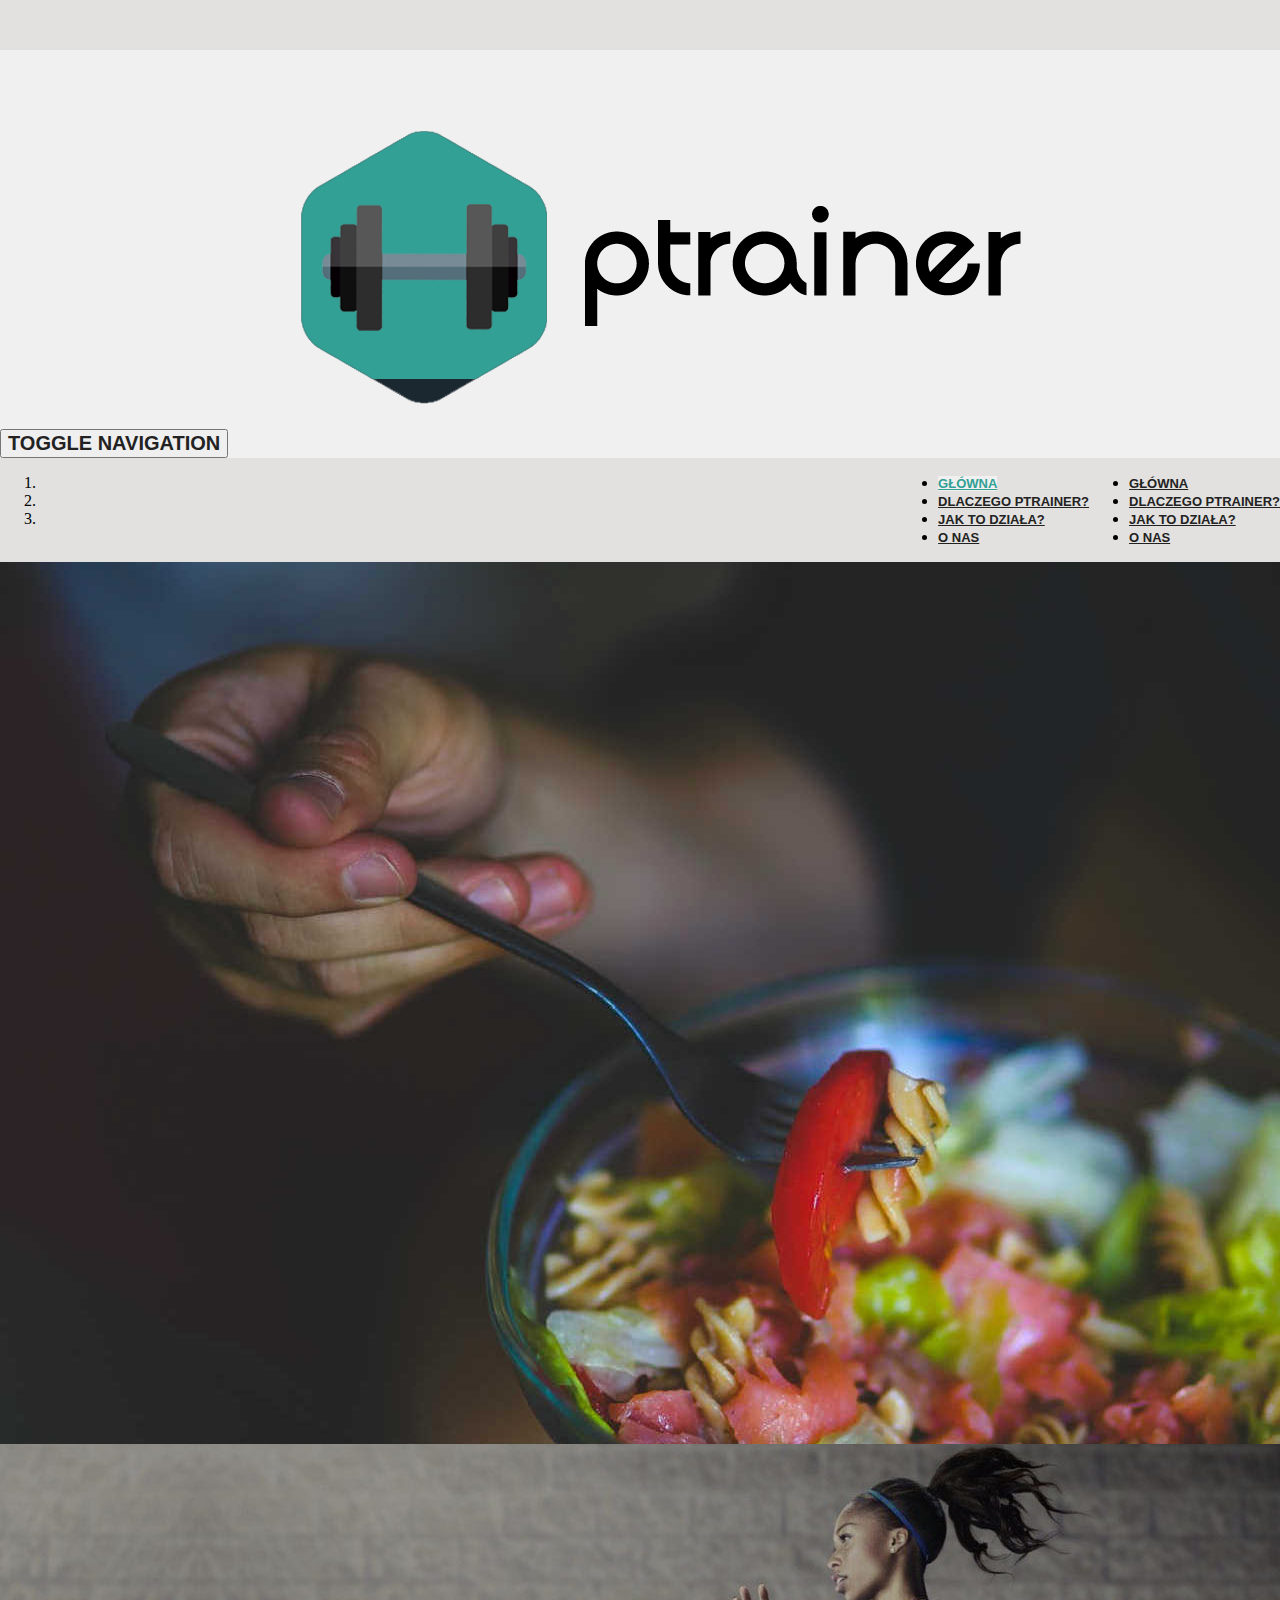
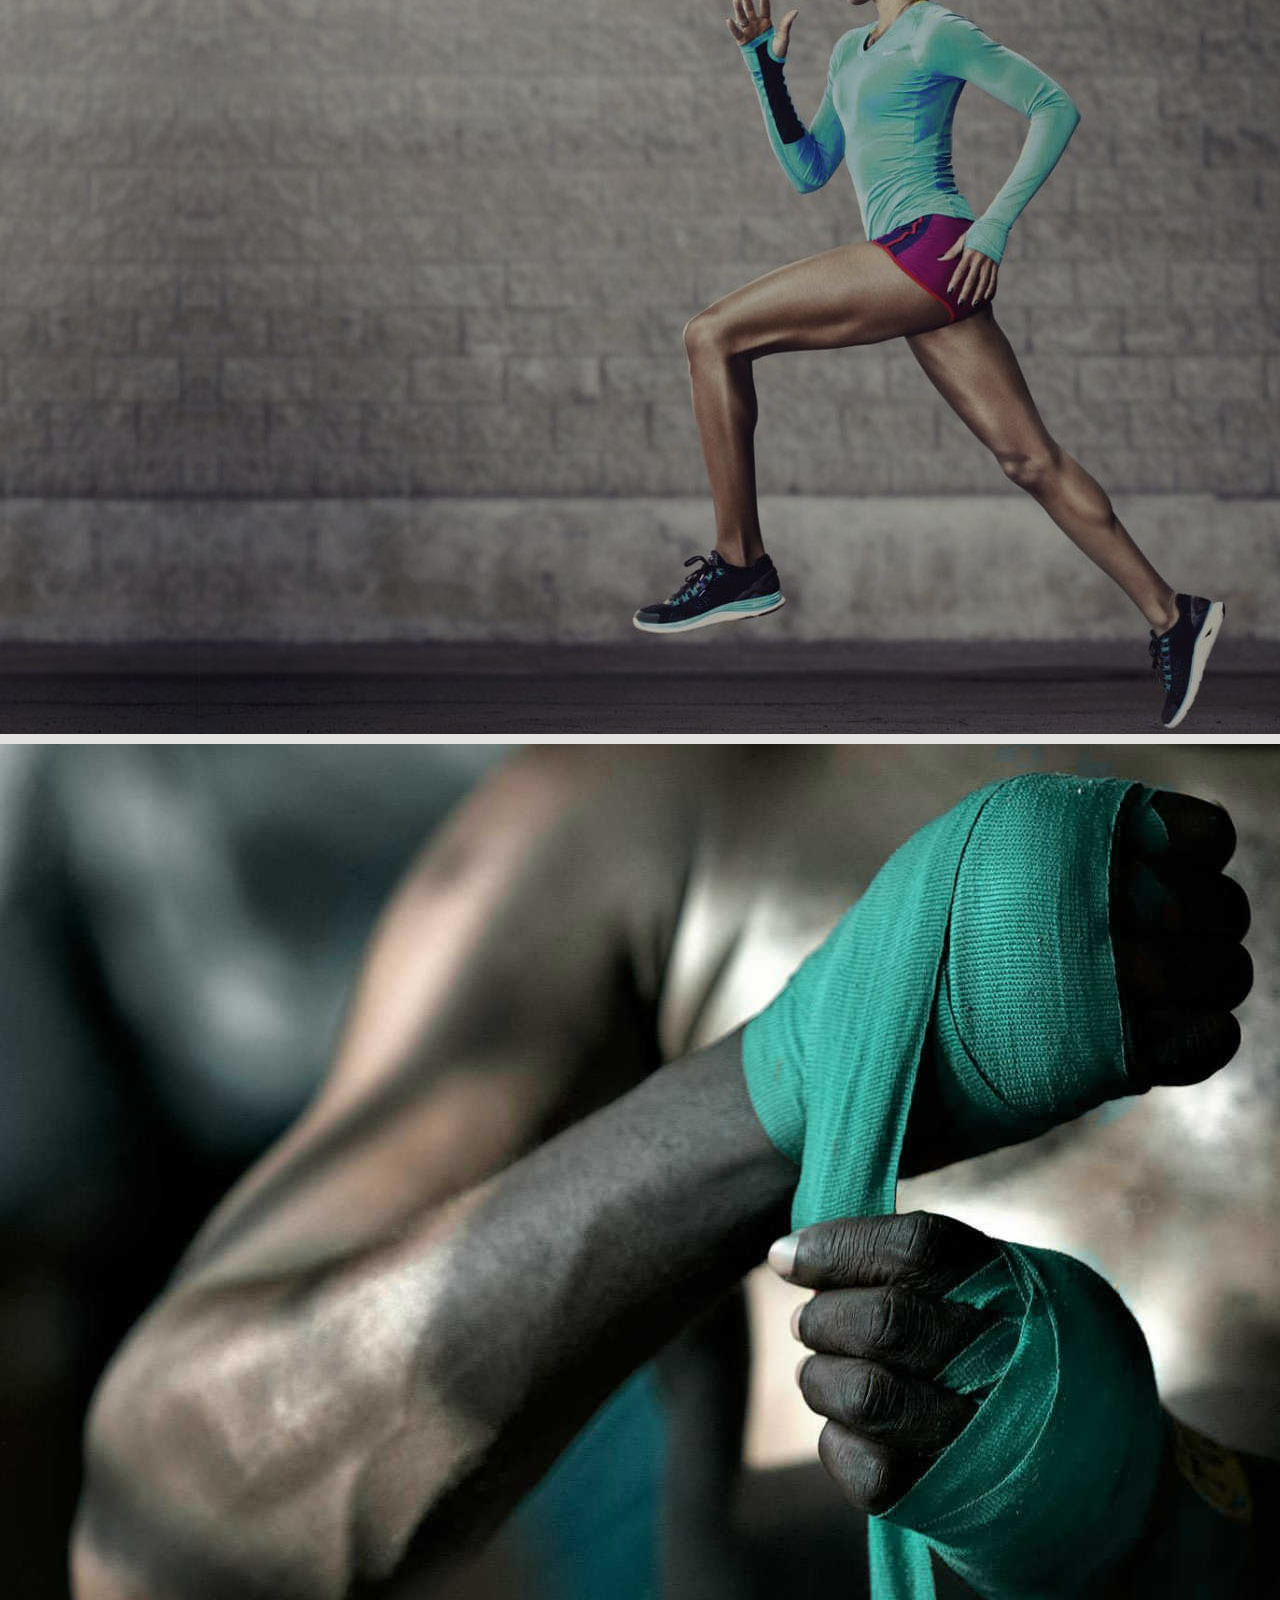
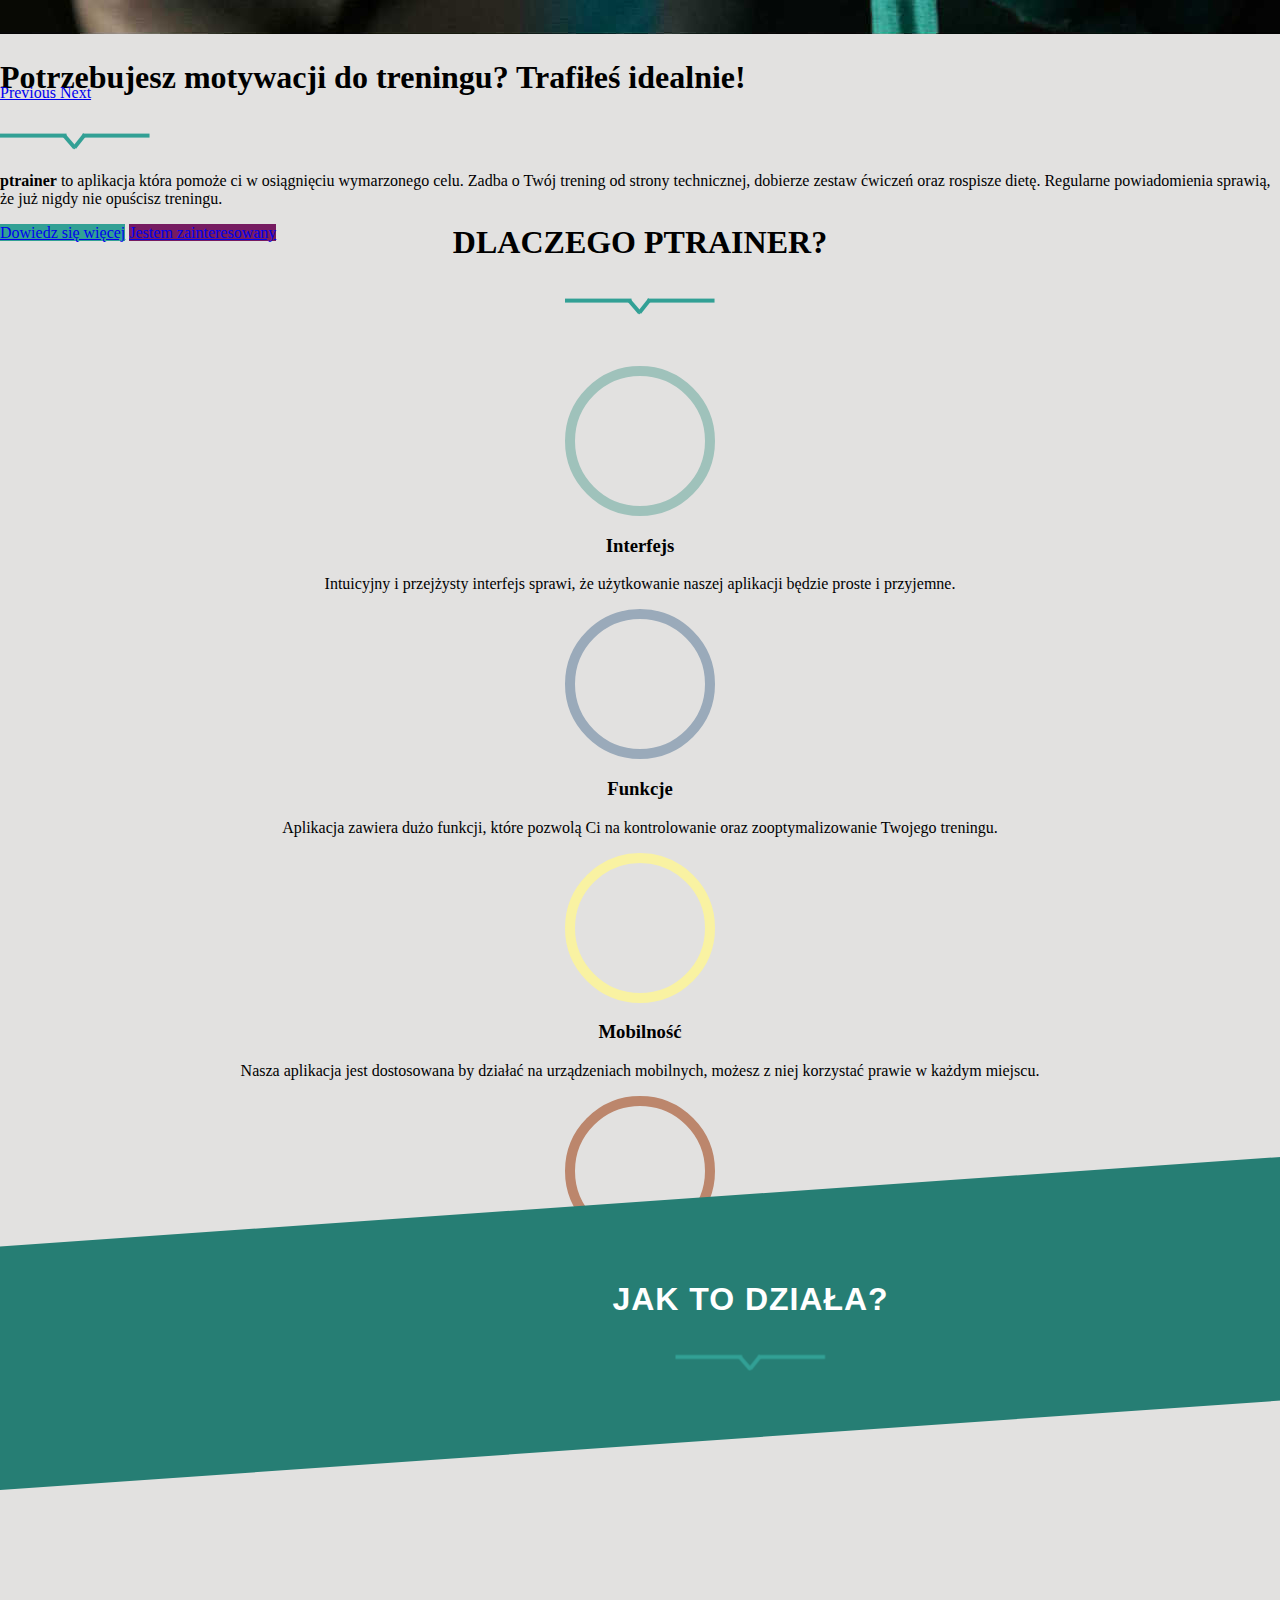
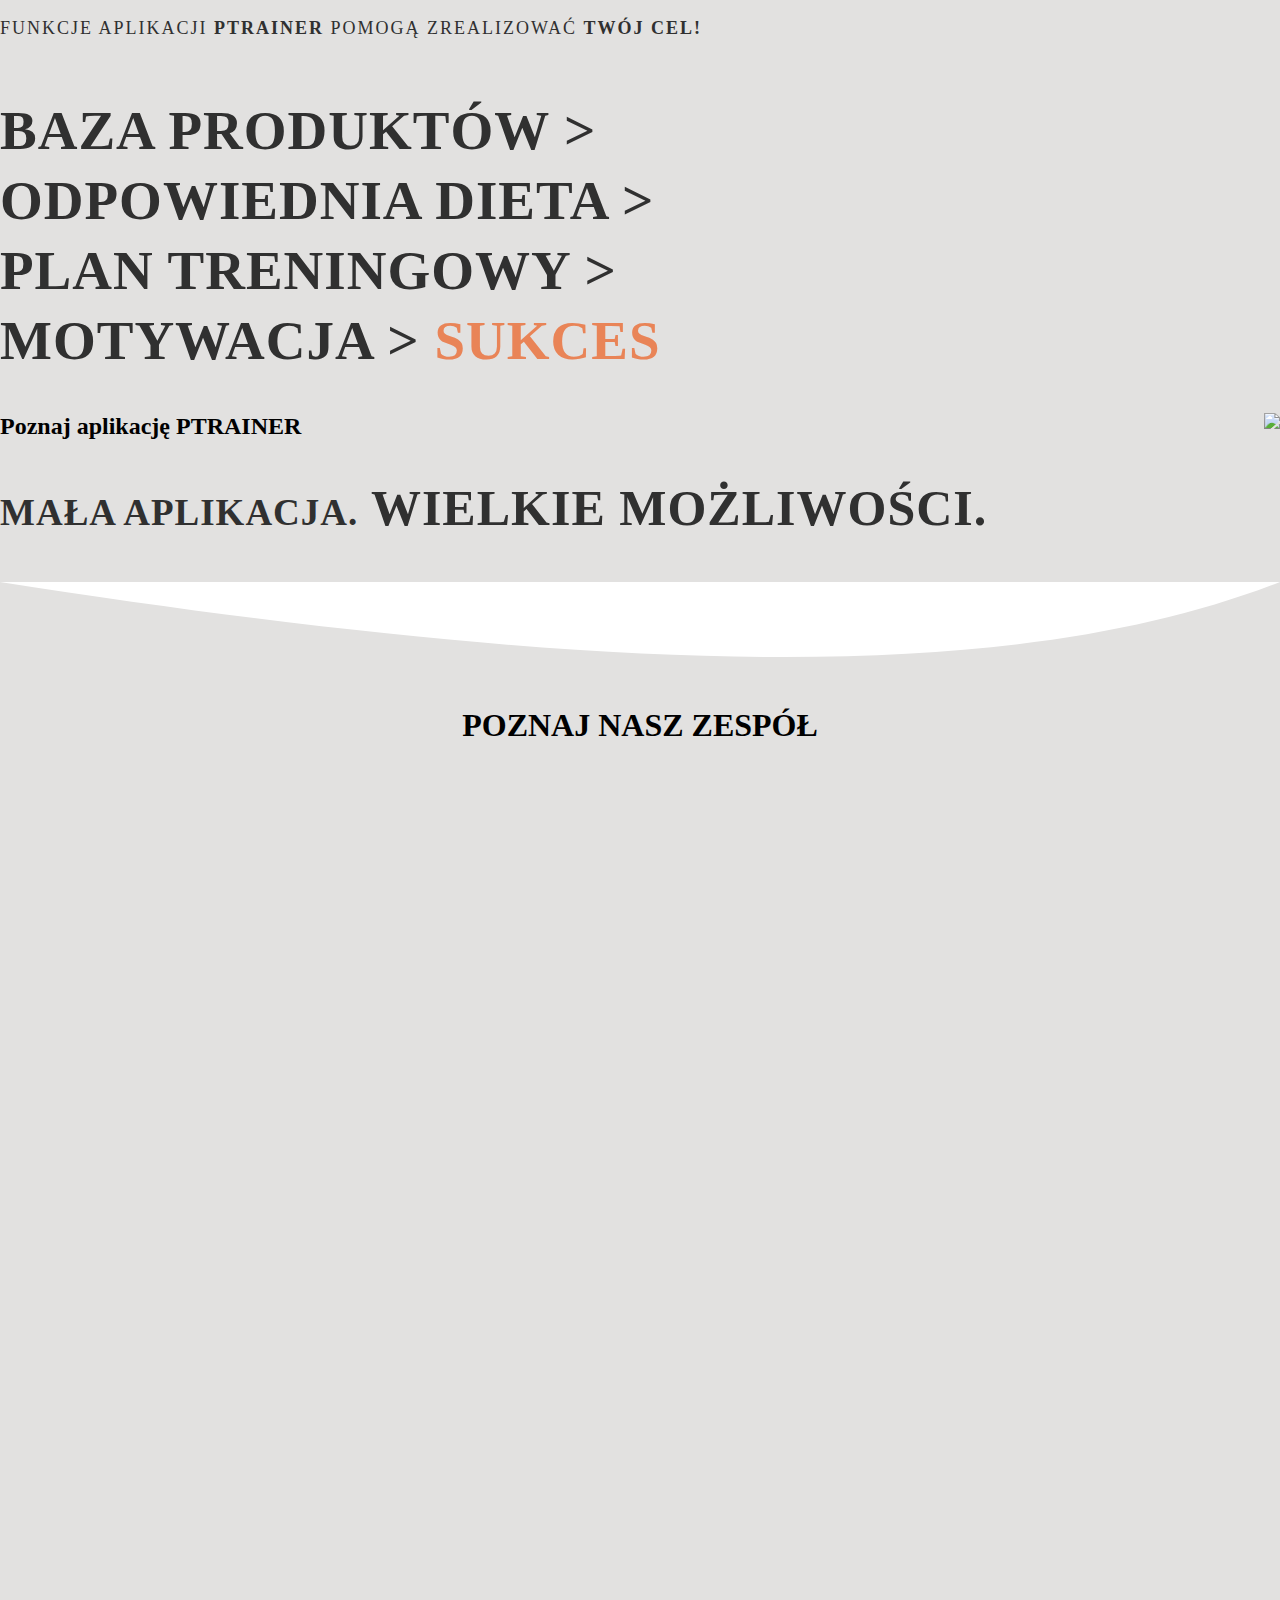
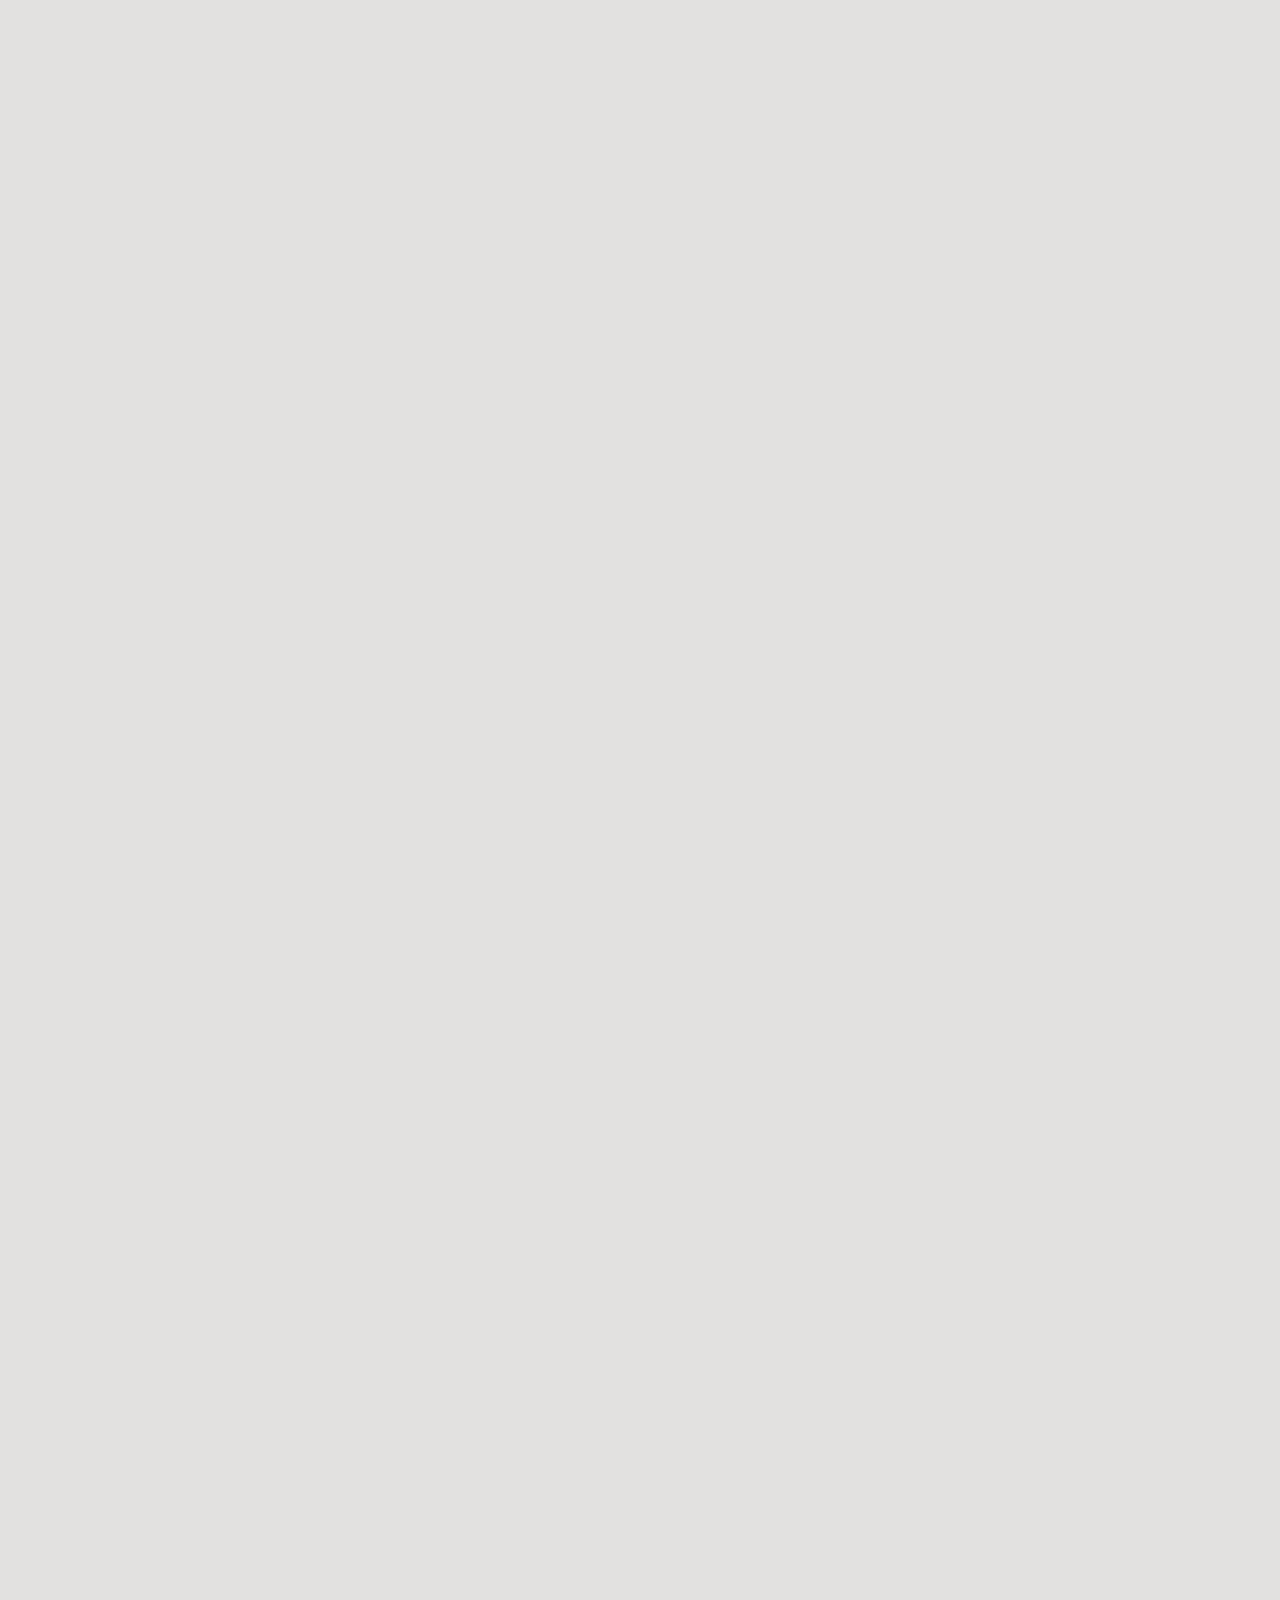
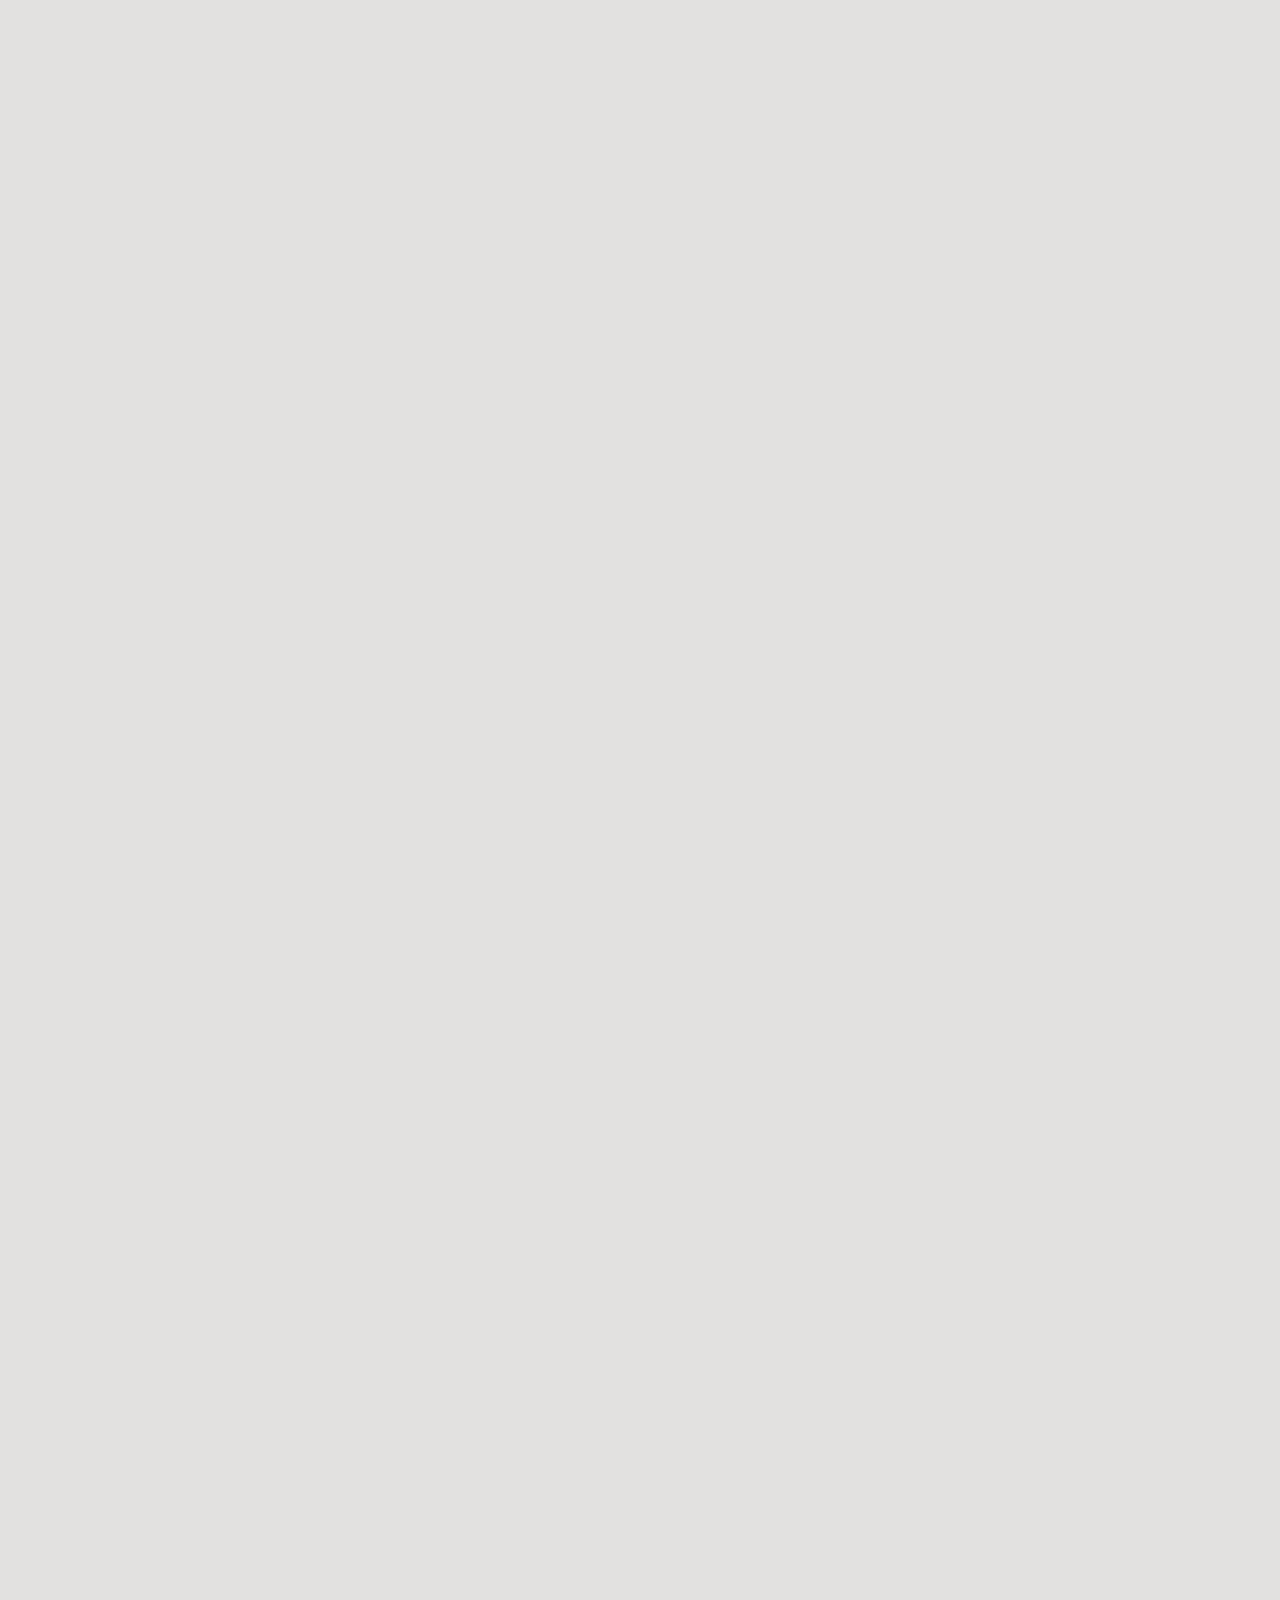
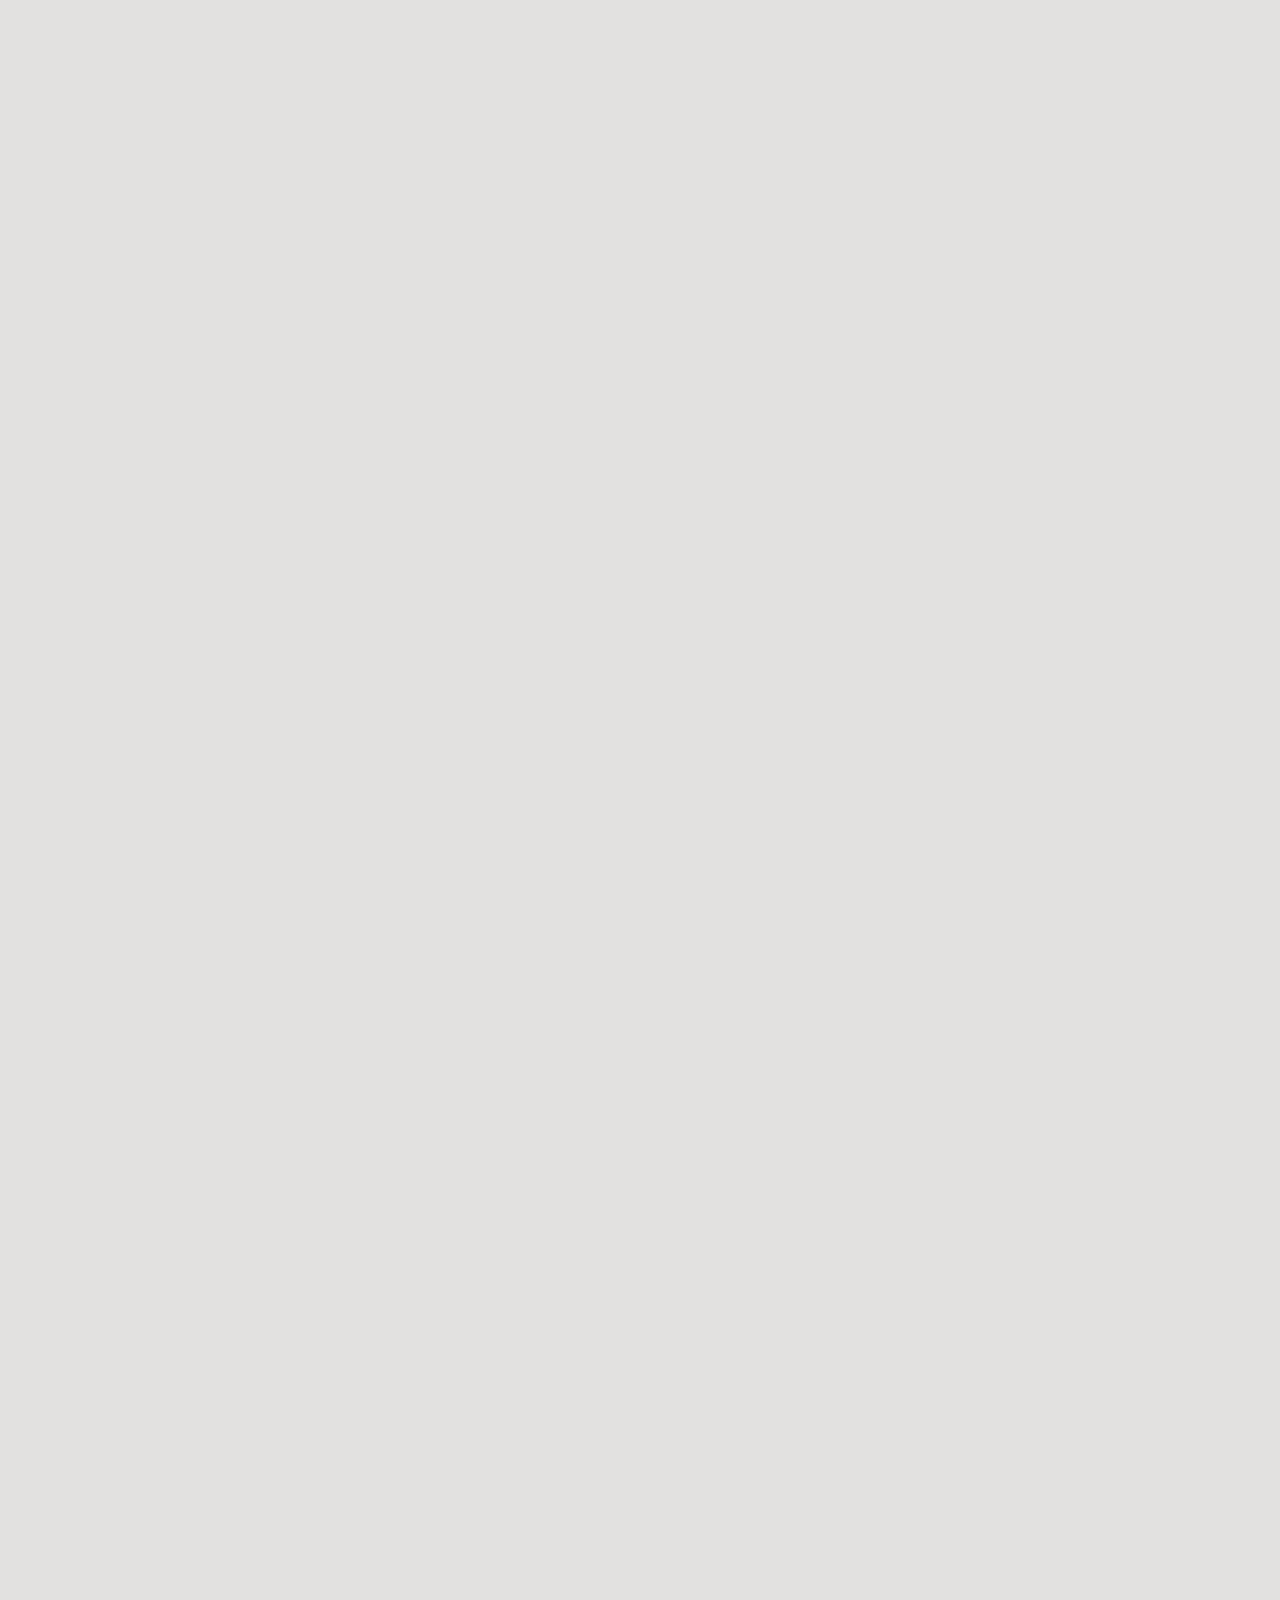
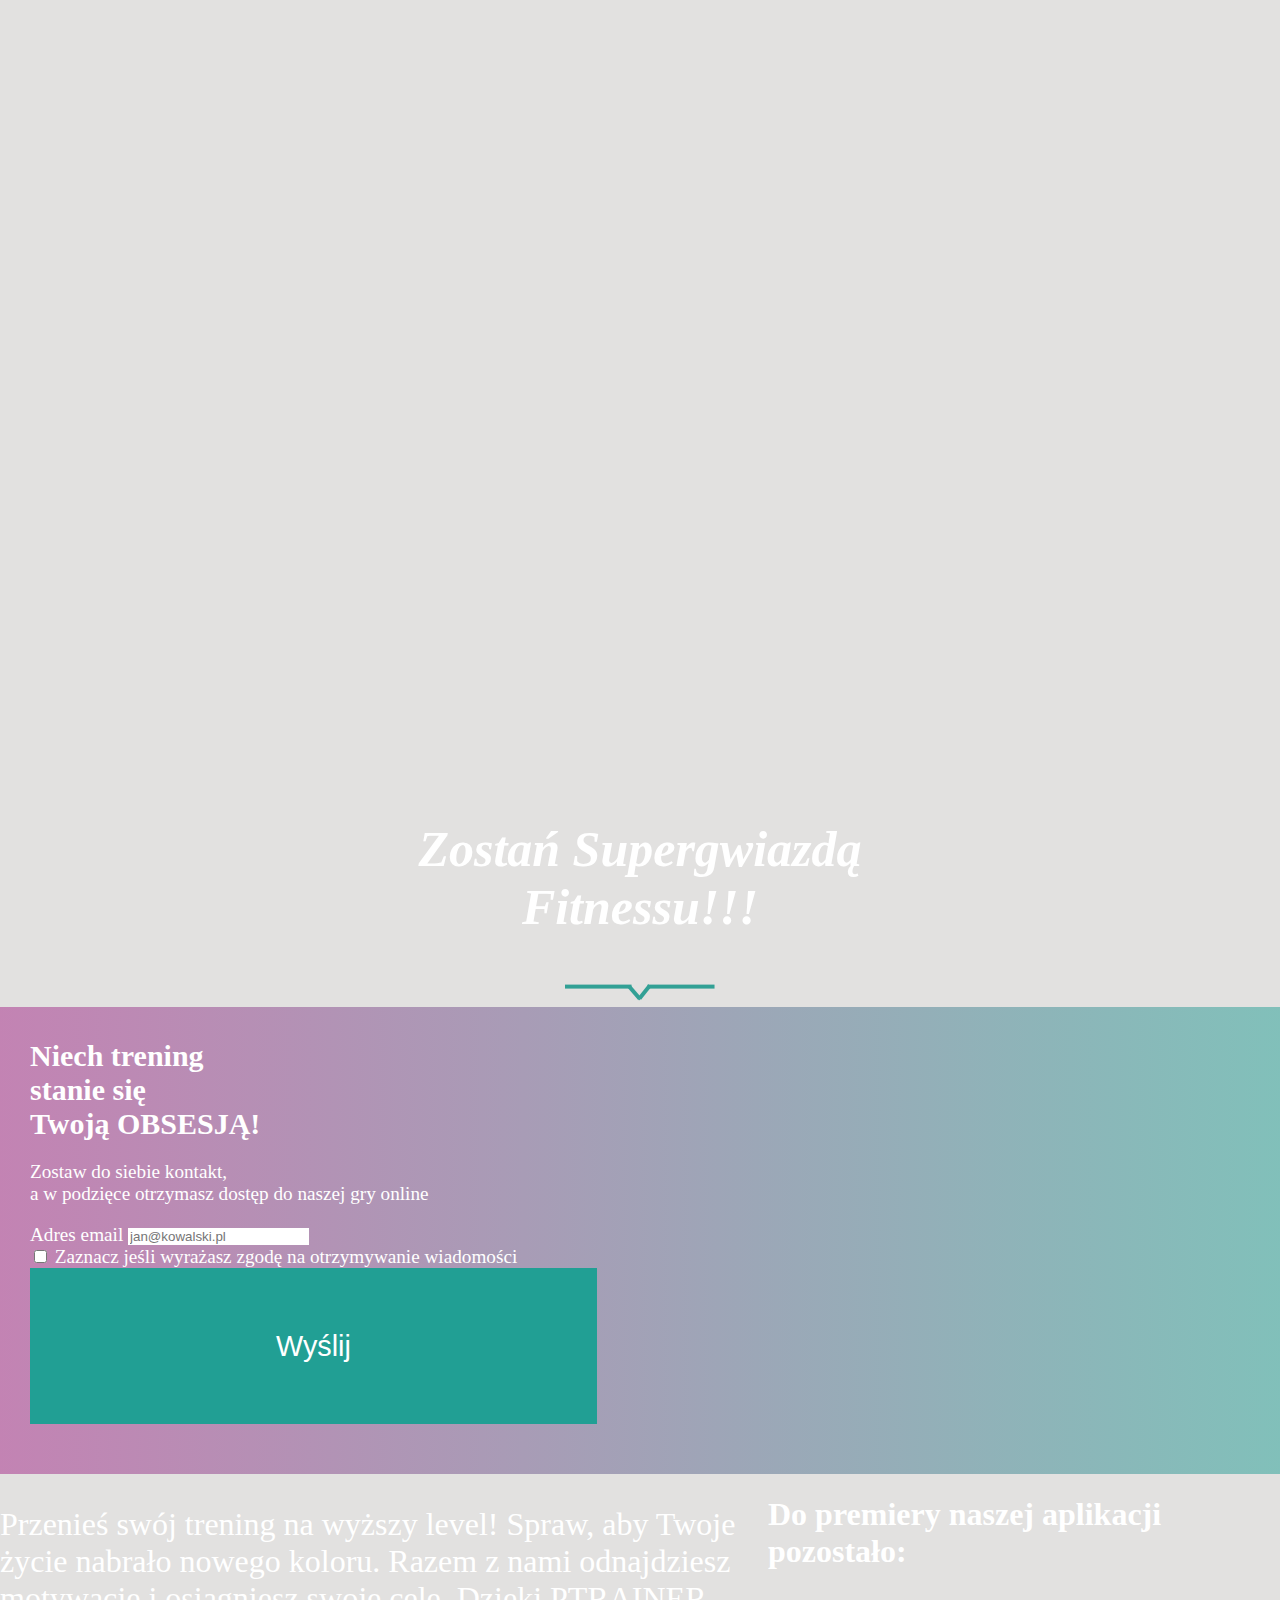
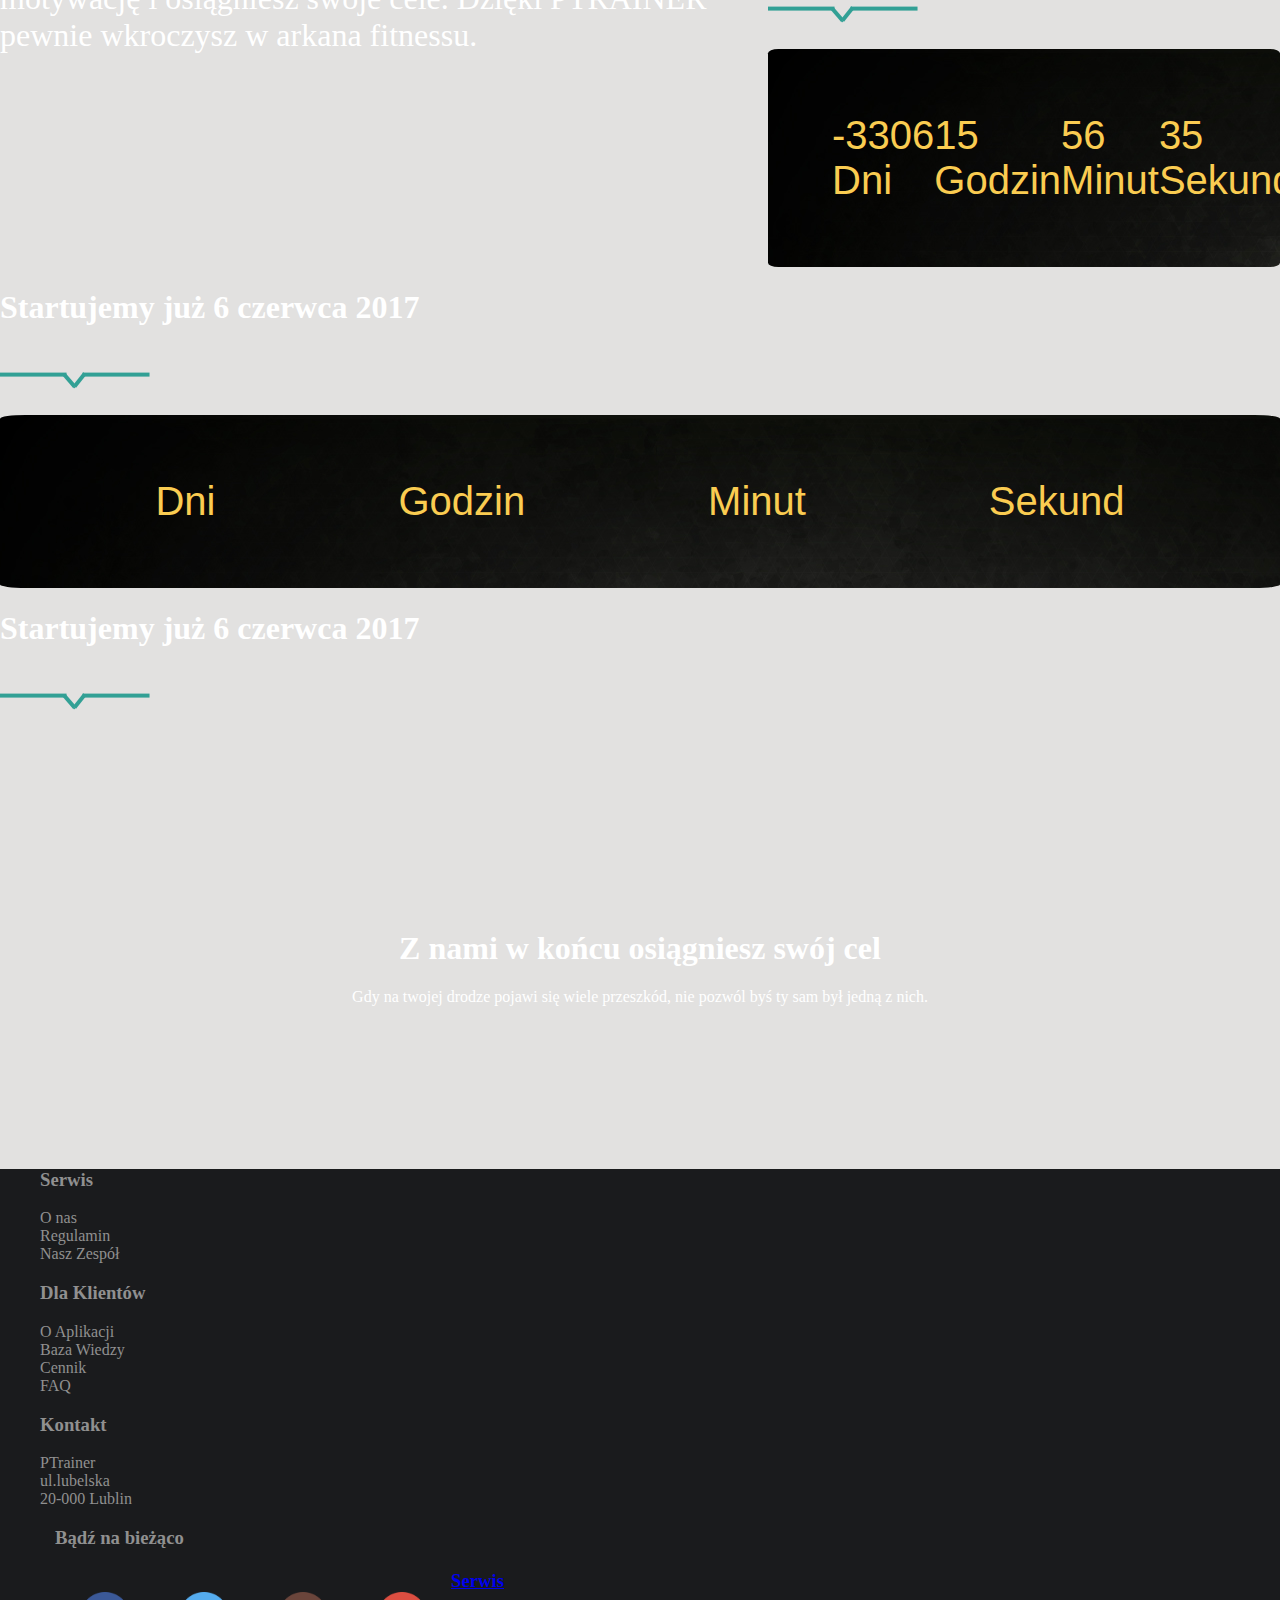
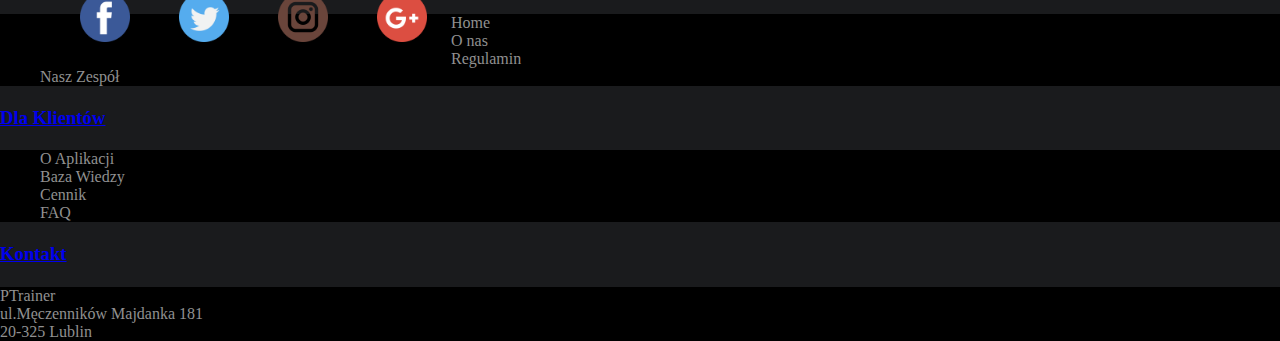
==== commit 56969df8: "Merge pull request #26 from infoshareacademy/feature/function_team2" ====
--- a/project frogs&sharks/index.html
+++ b/project frogs&sharks/index.html
@@ -7,7 +7,8 @@
     <!-- The above 3 meta tags *must* come first in the head; any other head content must come *after* these tags -->
     <title>ptrainer - twój kieszonkowy trener personalny</title>
 
-    <meta name="description" content="Wszystko co niezbędne w procesie dbania o sylwetkę. Kalkulatory, dieta, plan treningowy." />
+    <meta name="description"
+          content="Wszystko co niezbędne w procesie dbania o sylwetkę. Kalkulatory, dieta, plan treningowy."/>
 
     <meta name="keywords" content="odchudzianie, trening, plan, dieta, żywienie, ćwiczenia, organizer, kalorie, trener, personalny,
 	BMI, kalkulator, ile, kalorii, zdrowe, zdrowie, masa, mięśniowa, waga, tłuszcz"/>
@@ -23,11 +24,13 @@
     <link href="https://fonts.googleapis.com/css?family=Orbitron" rel="stylesheet">
     <link rel="stylesheet" href="PA/page-animation.css" type="text/css">
     <link rel="stylesheet" href="scroll.css" type="text/css">
-
-
- <link rel="Shortcut icon" href="image/favicon.ico" />
+    <link rel="stylesheet" href="css/animate.css">
+
+
+    <link rel="Shortcut icon" href="image/favicon.ico"/>
     <!-- COOKIES -->
-    <link rel="stylesheet" type="text/css" href="//cdnjs.cloudflare.com/ajax/libs/cookieconsent2/3.0.3/cookieconsent.min.css" />
+    <link rel="stylesheet" type="text/css"
+          href="//cdnjs.cloudflare.com/ajax/libs/cookieconsent2/3.0.3/cookieconsent.min.css"/>
     <script src="//cdnjs.cloudflare.com/ajax/libs/cookieconsent2/3.0.3/cookieconsent.min.js"></script>
     <!-- END COOKIES -->
     <!-- HTML5 shim and Respond.js for IE8 support of HTML5 elements and media queries -->
@@ -38,13 +41,13 @@
     <link href="https://fonts.googleapis.com/css?family=Lato" rel="stylesheet">
 
 
-
     <![endif]-->
 </head>
-<body>
+
+<body id="page-top" data-spy="scroll" data-target=".navbar-fixed-top">
     <nav class="navbar navbar-default navbar-fixed-top">
         <div class="container">
-            <div class="navbar-header">
+            <div class="navbar-header page-scroll">
                 <button type="button" class="navbar-toggle collapsed" data-toggle="collapse" data-target="#navbar" aria-expanded="false" aria-controls="navbar">
                     <span class="sr-only">Toggle navigation</span>
                     <span class="icon-bar"></span>
@@ -55,15 +58,25 @@
             </div>
             <div id="navbar" class="navbar-collapse collapse">
                 <ul class="nav navbar-nav">
-                    <li class="active"><a href="#">Główna</a></li>
-                    <li><a class="page-scroll" href="#about">Dlaczego ptrainer?</a></li>
-                    <li><a class="page-scroll" href="#howitwork">Jak to działa?</a></li>
-                    <li><a class="page-scroll" href="#aboutus">O nas</a></li>
+                    <li><a href="#home" class="smooth-slide page-scroll">Główna</a></li>
+                    <li><a href="#about" class="smooth-slide page-scroll">Dlaczego ptrainer?</a></li>
+                    <li><a href="#howitwork" class="smooth-slide page-scroll">Jak to działa?</a></li>
+                    <li><a href="#aboutus" class="smooth-slide page-scroll">O nas</a></li>
                 </ul>
             </div><!--/.nav-collapse -->
         </div>
-    </nav>
+        <div id="navbar" class="navbar-collapse collapse">
+            <ul class="nav navbar-nav">
+                <li class="active"><a href="#">Główna</a></li>
+                <li><a class="page-scroll" href="#about">Dlaczego ptrainer?</a></li>
+                <li><a class="page-scroll" href="#howitwork">Jak to działa?</a></li>
+                <li><a class="page-scroll" href="#aboutus">O nas</a></li>
+            </ul>
+        </div><!--/.nav-collapse -->
+    </div>
+</nav>
 <!-- POCZATEK SEKCJI HOME Z KARUZELA ********************************************** -->
+
     <div id="home">
         <div id="carousel-example-generic" class="carousel slide carousel-fade" data-ride="carousel" data-interval="10000">
             <!-- Indicators -->
@@ -78,207 +91,210 @@
                 <div class="item">
                     <img src="image/carousel1.jpg" alt="pic1">
                     <div class="carousel-caption">
-                        <!--<div class="home-description">-->
                             <h1>Szukasz wskazówek żywieniowych? <br>Trafiłeś idealnie!</h1>
                             <img src="image/sep.png">
                             <p><strong>ptrainer</strong> to aplikacja która pomoże ci w osiągnięciu wymarzonego celu. Zadba o Twój trening
                                 od strony technicznej, dobierze zestaw ćwiczeń oraz rospisze dietę. Regularne powiadomienia sprawią, że już nigdy nie
                                 opuścisz treningu.</p>
-                            <a href="#about" id="home-button-left" class="btn btn-primary btn-xl page-scroll">Dowiedz się więcej</a>
-                            <a href="#form" id="home-button-right" class="btn btn-primary btn-xl page-scroll">Jestem zainteresowany</a>
-                        <!--</div>-->
+                            <a href="#about" id="home-button-left" class="btn btn-primary btn-xl page-scroll smooth-slide">Dowiedz się więcej</a>
+                            <a href="#form" id="home-button-right" class="btn btn-primary btn-xl page-scroll smooth-slide">Jestem zainteresowany</a>
                     </div>
                 </div>
                 <div class="item active">
                     <img src="image/head-background-2.jpg" alt="pic2">
                     <div class="carousel-caption">
-                        <!--<div class="home-description">-->
                             <h1>Chcesz zadbać o swoją kondycję? <br>Trafiłeś idealnie!</h1>
                             <img src="image/sep.png">
                             <p><strong>ptrainer</strong> to aplikacja która pomoże ci w osiągnięciu wymarzonego celu. Zadba o Twój trening
                                 od strony technicznej, dobierze zestaw ćwiczeń oraz rospisze dietę. Regularne powiadomienia sprawią, że już nigdy nie
                                 opuścisz treningu.</p>
-                            <a href="#about" id="home-button-left" class="btn btn-primary btn-xl page-scroll">Dowiedz się więcej</a>
-                            <a href="#form" id="home-button-right" class="btn btn-primary btn-xl page-scroll">Jestem zainteresowany</a>
-                        <!--</div>-->
-                    </div>
-                </div>
-                <div class="item">
-                    <img src="image/carousel3.jpg" alt="pic2">
-                    <div class="carousel-caption">
-                        <!--<div class="home-description">-->
-                            <h1>Potrzebujesz motywacji do treningu? Trafiłeś idealnie!</h1>
-                            <img src="image/sep.png">
-                            <p><strong>ptrainer</strong> to aplikacja która pomoże ci w osiągnięciu wymarzonego celu. Zadba o Twój trening
-                                od strony technicznej, dobierze zestaw ćwiczeń oraz rospisze dietę. Regularne powiadomienia sprawią, że już nigdy nie
-                                opuścisz treningu.</p>
-                            <a href="#about" id="home-button-left" class="btn btn-primary btn-xl page-scroll">Dowiedz się więcej</a>
-                            <a href="#form" id="home-button-right" class="btn btn-primary btn-xl page-scroll">Jestem zainteresowany</a>
-                        <!--</div>-->
-                    </div>
-                </div>
-            </div>
-
-            <!-- Controls -->
-            <a class="left carousel-control" href="#carousel-example-generic" role="button" data-slide="prev">
-                <span id="arrows" class="glyphicon glyphicon-triangle-left" aria-hidden="true"></span>
-                <span class="sr-only">Previous</span>
-            </a>
-            <a class="right carousel-control" href="#carousel-example-generic" role="button" data-slide="next">
-                <span id="arrows" class="glyphicon glyphicon-triangle-right" aria-hidden="true"></span>
-                <span class="sr-only">Next</span>
-            </a>
-        </div>
-    </div>
+                            <a href="#about" id="home-button-left" class="btn btn-primary btn-xl page-scroll smooth-slide">Dowiedz się więcej</a>
+                            <a href="#form" id="home-button-right" class="btn btn-primary btn-xl page-scroll smooth-slide">Jestem zainteresowany</a>
+                    </div>
+
+                </div>
+            </div>
+            <div class="item">
+                <img src="image/carousel3.jpg" alt="pic2">
+                <div class="carousel-caption">
+                    <h1>Potrzebujesz motywacji do treningu? Trafiłeś idealnie!</h1>
+                    <img src="image/sep.png">
+                    <p><strong>ptrainer</strong> to aplikacja która pomoże ci w osiągnięciu wymarzonego celu. Zadba o
+                        Twój trening
+                        od strony technicznej, dobierze zestaw ćwiczeń oraz rospisze dietę. Regularne powiadomienia
+                        sprawią, że już nigdy nie
+                        opuścisz treningu.</p>
+                    <a href="#about" id="home-button-left" class="btn btn-primary btn-xl page-scroll">Dowiedz się
+                        więcej</a>
+                    <a href="#form" id="home-button-right" class="btn btn-primary btn-xl page-scroll">Jestem
+                        zainteresowany</a>
+                </div>
+            </div>
+        </div>
+
+        <!-- Controls -->
+        <a class="left carousel-control" href="#carousel-example-generic" role="button" data-slide="prev">
+            <span id="arrows" class="glyphicon glyphicon-triangle-left" aria-hidden="true"></span>
+            <span class="sr-only">Previous</span>
+        </a>
+        <a class="right carousel-control" href="#carousel-example-generic" role="button" data-slide="next">
+            <span id="arrows" class="glyphicon glyphicon-triangle-right" aria-hidden="true"></span>
+            <span class="sr-only">Next</span>
+        </a>
+    </div>
+</div>
 <!-- KONIEC SEKCJI HOME Z KARUZELA ******************** -->
 
-    <div  id="about" class="se-slope">
-        <div  class="container cont_aboutY">
+<div id="about" class="se-slope">
+    <div class="container cont_aboutY">
+        <div class="row">
+            <div class="first-section">
+                <div class="col-lg-12 col-md-12 col-sm-12 col-xs-12">
+                    <h1>Dlaczego ptrainer?</h1>
+                    <img src="image/sep.png">
+                </div>
+            </div>
+        </div>
+        <div class="row">
+            <div class="first-section">
+                <div class="col-lg-3 col-md-3 col-sm-6 col-xs-12">
+                    <div id="cir-1" class="circle"><span class="glyphicon glyphicon-th-list" aria-hidden="true"></span>
+                    </div>
+                    <h3>Interfejs</h3>
+                    <p>Intuicyjny i przejżysty interfejs sprawi, że użytkowanie naszej aplikacji będzie proste i
+                        przyjemne. </p>
+                </div>
+                <div class="col-lg-3 col-md-3 col-sm-6 col-xs-12">
+                    <div id="cir-2" class="circle"><span class="glyphicon glyphicon-cog" aria-hidden="true"></span>
+                    </div>
+                    <h3>Funkcje</h3>
+                    <p>Aplikacja zawiera dużo funkcji, które pozwolą Ci na kontrolowanie oraz zooptymalizowanie Twojego
+                        treningu.</p>
+                </div>
+                <div class="col-lg-3 col-md-3 col-sm-6 col-xs-12">
+                    <div id="cir-3" class="circle"><span class="glyphicon glyphicon-phone" aria-hidden="true"></span>
+                    </div>
+                    <h3>Mobilność</h3>
+                    <p>Nasza aplikacja jest dostosowana by działać na urządzeniach mobilnych, możesz z niej korzystać
+                        prawie w każdym miejscu.</p>
+                </div>
+                <div class="col-lg-3 col-md-3 col-sm-6 col-xs-12">
+                    <div id="cir-4" class="circle"><span class="glyphicon glyphicon-signal" aria-hidden="true"></span>
+                    </div>
+                    <h3>Rezultaty</h3>
+                    <p>Dzięki temu, że wszystko czego Ci potrzeba podczas treningu masz w zasięgu ręki masz większą
+                        szansę na sukces.</p>
+
+                </div>
+            </div>
+        </div>
+    </div>
+</div>
+<!--********************SEKCJA FUNKCJE *********************** *-->
+<div id="howitwork" class="aboutX">
+    <div class="container-fluid bg_wallpaper">
+        <div class="container">
             <div class="row">
-                <div class="first-section">
-                    <div class="col-lg-12 col-md-12 col-sm-12 col-xs-12">
-                        <h1>Dlaczego ptrainer?</h1>
+                <div class="col-lg-10 col-md-10 col-sm-10 col-lg-offset-1 col-md-offset-1 col-sm-offset-1">
+                    <div class="func_title">
+                        <h1>
+                            Jak to działa?
+                        </h1>
                         <img src="image/sep.png">
                     </div>
                 </div>
             </div>
+        </div>
+    </div>
+</div>
+<div class="container-fluid">
+    <div class="row">
+        <div class="col-lg-7 functions">
+            <h2 class="func_h2">
+                Funkcje aplikacji <strong>PTRAINER</strong> pomogą zrealizować <strong>TWÓJ CEL!</strong>
+            </h2>
+            <h1 class="func_h1 ">
+                baza produktów ><br> odpowiednia dieta ><br> plan treningowy ><br> motywacja > <span>sukces</span>
+            </h1>
+        </div>
+        <div class="col-lg-5 func_img">
+            <img src="image/motivator.png" class="img-responsive">
+        </div>
+    </div>
+</div>
+<div class="container-fluid">
+    <div class="row">
+        <div class="col-lg-10 col-lg-offset-1">
+            <h2 class="func_h2_2 wow slideInDown">
+                <span>Poznaj aplikację <strong>PTRAINER</strong></span>
+            </h2>
+            <h1 class="func_h1_2 wow slideInDown">
+                <span>mała aplikacja.</span> Wielkie możliwości.
+            </h1>
+        </div>
+    </div>
+</div>
+<!-- **************** KONIEC SEKCJI FUNKCJE ************************ -->
+<div id="aboutus" class="teamsec">
+    <svg id="curveDownColor" xmlns="http://www.w3.org/2000/svg" version="1.1" width="100%" height="100"
+         viewBox="0 0 100 100" preserveAspectRatio="none">
+        <path d="M0 0 C 50 100 80 100 100 0 Z"/>
+    </svg>
+    <div class="container">
+        <div class="title">
+            <h1>Poznaj nasz zespół</h1>
+        </div>
+        <div class="anime-start-1" data-as="true" data-as-animation="anime-end-1">
             <div class="row">
-                <div class="first-section">
-                    <div class="col-lg-3 col-md-3 col-sm-6 col-xs-12">
-                        <div id="cir-1" class="circle"><span class="glyphicon glyphicon-th-list" aria-hidden="true"></span>
-                        </div>
-                        <h3>Interfejs</h3>
-                        <p>Intuicyjny i przejżysty interfejs sprawi, że użytkowanie naszej aplikacji będzie proste i
-                            przyjemne. </p>
-                    </div>
-                    <div class="col-lg-3 col-md-3 col-sm-6 col-xs-12">
-                        <div id="cir-2" class="circle"><span class="glyphicon glyphicon-cog" aria-hidden="true"></span>
-                        </div>
-                        <h3>Funkcje</h3>
-                        <p>Aplikacja zawiera dużo funkcji, które pozwolą Ci na kontrolowanie oraz zooptymalizowanie Twojego
-                            treningu.</p>
-                    </div>
-                    <div class="col-lg-3 col-md-3 col-sm-6 col-xs-12">
-                        <div id="cir-3" class="circle"><span class="glyphicon glyphicon-phone" aria-hidden="true"></span>
-                        </div>
-                        <h3>Mobilność</h3>
-                        <p>Nasza aplikacja jest dostosowana by działać na urządzeniach mobilnych, możesz z niej korzystać
-                            prawie w każdym miejscu.</p>
-                    </div>
-                    <div class="col-lg-3 col-md-3 col-sm-6 col-xs-12">
-                        <div id="cir-4" class="circle"><span class="glyphicon glyphicon-signal" aria-hidden="true"></span>
-                        </div>
-                        <h3>Rezultaty</h3>
-                        <p>Dzięki temu, że wszystko czego Ci potrzeba podczas treningu masz w zasięgu ręki masz większą
-                            szansę na sukces.</p>
-
-                    </div>
-                </div>
-            </div>
-        </div>
-    </div>
-/* ********************SEKCJA FUNKCJE *********************** */
-    <div id="howitwork" class="aboutX">
-        <div class="container-fluid bg_wallpaper">
-            <div class="container">
-                <div class="row">
-                    <div class="col-lg-12 col-md-12 col-sm-12 col-xs-12">
-                        <div class="func_title">
-                            <h1>
-                                Jak to działa?
-                            </h1>
-                            <img src="image/sep.png">
-                        </div>
-                    </div>
-                </div>
-            </div>
-        </div>
-    </div>
-    <div class="container-fluid">
-        <div class="row">
-            <div class="col-lg-7 functions">
-                <h2 class="func_h2">
-                    Funkcje aplikacji <strong>PTRAINER</strong> pomogą zrealizować <strong>TWÓJ CEL!</strong>
-                </h2>
-                <h1 class="func_h1">
-                    baza produktów ><br> odpowiednia dieta ><br> plan treningowy ><br> motywacja > <span>sukces</span>
-                </h1>
-            </div>
-            <div class="col-lg-5 func_img">
-                <img src="image/motivator.png" class="img-responsive">
-            </div>
-        </div>
-    </div>
-    <div class="container-fluid">
-        <div class="row">
-            <div class="col-lg-10 col-lg-offset-1">
-                <h2 class="func_h2_2">
-                    Poznaj aplikację <strong>PTRAINER</strong>
-                </h2>
-                <h1 class="func_h1_2">
-                    <span>mała aplikacja.</span> Wielkie możliwości
-                </h1>
-            </div>
-        </div>
-    </div>
-    <div id="aboutus" class="teamsec">
-        <svg id="curveDownColor" xmlns="http://www.w3.org/2000/svg" version="1.1" width="100%" height="100" viewBox="0 0 100 100" preserveAspectRatio="none">
-            <path d="M0 0 C 50 100 80 100 100 0 Z"/>
-        </svg>
-        <div class="container">
-            <div class="title">
-                <h1>Poznaj nasz zespół</h1>
-            </div>
-            <div class="anime-start-1" data-as="true" data-as-animation="anime-end-1">
-                <div class="row">
-                    <div class="col-lg-3 col-md-3 col-sm-3 col-xs-7">
-                        <div class="card">
-                            <div class="front">
-                                <img class="img-responsive img100p" src="image/Radek.jpg" alt="Radek developer">
-                            </div>
-                            <div class="back">
-                                <img class="img-responsive img100gif" src="image/Barney.gif" alt="okejka">
-                                <h3 class="nick">Radosław Smyk</h3>
-                            </div>
-                        </div>
-                    </div>
-                    <div class="col-lg-3 col-md-3 col-sm-3 col-xs-7">
-                        <div class="card">
-                            <div class="front">
-                                <img class="img-responsive img100p" src="image/Andrzej.jpg" alt="Andrzej developer">
-                            </div>
-                            <div class="back">
-                                <img class="img-responsive img100gif" src="image/rajesh2.gif" alt="Yes Yes Yes">
-                                <h3 class="nick">Andrzej Szadkowski</h3>
-                            </div>
-                        </div>
-                    </div>
-                    <div class="col-lg-3 col-md-3 col-sm-3 col-xs-7">
-                        <div class="card">
-                            <div class="front">
-                                <img class="img-responsive img100p" src="image/Andrzej.jpg" alt="Przemek developer">
-                            </div>
-                            <div class="back">
-                                <img class="img-responsive img100gif" src="image/stallone.gif" alt="boks">
-                                <h3 class="nick">Przemysław Posiej</h3>
-                            </div>
-                        </div>
-                    </div>
-                    <div class="col-lg-3 col-md-3 col-sm-3 col-xs-7">
-                        <div class="card">
-                            <div class="front">
-                                <img class="img-responsive img100p" src="image/Andrzej.jpg" alt="Damian Developer">
-                            </div>
-                            <div class="back">
-                                <img class="img-responsive img100gif" src="image/arnold.gif" alt="biceps">
-                                <h3 class="nick">Damian Biszczak</h3>
-                            </div>
-                        </div>
-                    </div>
-                </div>
-            </div>
-        </div>
-    </div>
+                <div class="col-lg-3 col-md-6 col-sm-6 col-xs-9">
+                    <div class="card">
+                        <div class="front">
+                            <img class="img-responsive img100p" src="image/Radek.png" alt="Radek developer">
+                        </div>
+                        <div class="back">
+                            <img class="img-responsive img100gif" src="image/Barney.gif" alt="okejka">
+                            <h3 class="nick">Radosław Smyk</h3>
+                        </div>
+                    </div>
+                </div>
+                <div class="col-lg-3 col-md-6 col-sm-6 col-xs-9">
+                    <div class="card">
+                        <div class="front">
+                            <img class="img-responsive img100p" src="image/Andrzej.png" alt="Andrzej developer">
+                        </div>
+                        <div class="back">
+                            <img class="img-responsive img100gif" src="image/rajesh2.gif" alt="Yes Yes Yes">
+                            <h3 class="nick">Andrzej Szadkowski</h3>
+                        </div>
+                    </div>
+                </div>
+                <div class="col-lg-3 col-md-6 col-sm-6 col-xs-9">
+                    <div class="card">
+                        <div class="front">
+                            <img class="img-responsive img100p" src="image/Pszemek.png" alt="Przemek developer">
+                        </div>
+                        <div class="back">
+                            <img class="img-responsive img100gif" src="image/stallone.gif" alt="boks">
+                            <h3 class="nick">Przemysław Posiej</h3>
+                        </div>
+                    </div>
+                </div>
+                <div class="col-lg-3 col-md-6 col-sm-6 col-xs-9">
+                    <div class="card">
+                        <div class="front">
+                            <img class="img-responsive img100p" src="image/damian.png" alt="Damian Developer">
+                        </div>
+                        <div class="back">
+                            <img class="img-responsive img100gif" src="image/arnold.gif" alt="biceps">
+                            <h3 class="nick">Damian Biszczak</h3>
+                        </div>
+                    </div>
+                </div>
+            </div>
+        </div>
+    </div>
+
+    <section id="form">
     <div class="allsec">
         <div class="backg">
             <div class="container">
@@ -292,36 +308,40 @@
                         </div>
                     </div>
                 </div>
-                <div class="formbg">
-                    <div class="container">
-                        <div class="row">
-                            <div class="col-lg-3 col-xs-12 ">
-                                <div class="zapis">
-                                    <h1 class="h11">Niech trening<br>stanie się<br>Twoją OBSESJĄ!</h1>
-                                    <form>
-                                        <div class="form-group">
-                                            <label for="exampleInputEmail1">Adres email</label>
-                                            <input type="email" class="form-control" id="exampleInputEmail1"
-                                                   placeholder="jan@kowalski.pl">
-                                        </div>
-                                        <div class="checkbox">
-                                            <label>
-                                                <input type="checkbox"> Zaznacz jeśli wyrażasz zgodę na otrzymywanie
-                                                wiadomości
-                                            </label>
-                                        </div>
-                                        <div class="butto">
-                                            <button type="submit" class="btn btn-default">Wyślij</button>
-                                        </div>
-                                    </form>
-                                </div>
+            </div>
+            <div class="formbg">
+                <div class="container">
+                    <div class="row">
+                        <div class="col-lg-3 col-xs-12 ">
+                            <div class="zapis">
+                                <h1 class="h11">Niech trening<br>stanie się<br>Twoją OBSESJĄ!</h1>
+                                <p>Zostaw do siebie kontakt,<br>a w podzięce otrzymasz dostęp do naszej gry online</p>
+                                <form action="https://formspree.io/frogs.and.sharks@gmail.com"
+                                      method="POST">
+                                    <div class="form-group">
+                                        <label for="exampleInputEmail1">Adres email</label>
+                                        <input type="email" name="Reply To" class="form-control" id="exampleInputEmail1"
+                                               placeholder="jan@kowalski.pl">
+                                    </div>
+                                    <div class="checkbox">
+                                        <label>
+                                            <input type="checkbox"> Zaznacz jeśli wyrażasz zgodę na otrzymywanie
+                                            wiadomości
+                                        </label>
+                                    </div>
+                                    <div class="butto">
+                                        <button type="submit" class="btn btn-default">Wyślij</button>
+                                    </div>
+                                    <input type="hidden" name="_next"
+                                           value="http://localhost:63342/project%20frogs&sharks/test123.html"/>
+                                </form>
                             </div>
-                            <div class="col-lg-6 col-lg-offset-3 col-xs-12">
-                                <div class="texth1">
-                                    <p> Przenieś swój trening na wyższy level! Spraw, aby Twoje życie nabrało nowego
-                                        koloru. Razem z nami odnajdziesz motywację i osiągniesz swoje cele. Dzięki
-                                        PTRAINER pewnie wkroczysz w arkana fitnessu. </p>
-                                </div>
+                        </div>
+                        <div class="col-lg-6 col-lg-offset-3 col-xs-12">
+                            <div class="texth1">
+                                <p> Przenieś swój trening na wyższy level! Spraw, aby Twoje życie nabrało nowego
+                                    koloru. Razem z nami odnajdziesz motywację i osiągniesz swoje cele. Dzięki
+                                    PTRAINER pewnie wkroczysz w arkana fitnessu. </p>
                             </div>
                         </div>
                     </div>
@@ -329,6 +349,8 @@
             </div>
         </div>
     </div>
+
+    </section>
     <div id="counter">
             <div class="container  ">
                 <div class="row">
@@ -362,143 +384,173 @@
                                 <img src="image/sep.png" style="display: inline-block">
                             </div>
                     </div>
-                </div>
-            </div>
-            <div class="container-fluid content-bg1  ">
-                <div class="row">
-                    <div class="col-lg-offset-6 col-lg-6 col-xs-offset-3 col-xs-9 text-motive">
-                        <h1> Z nami w końcu osiągniesz swój cel</h1>
-                        <p>Gdy na twojej drodze pojawi się wiele przeszkód, nie pozwól byś ty sam był jedną z nich. </p>
-
-                    </div>
-                </div>
-                </div>
-        </div>
+
+                </div>
+                <!-- TUTAJ WSTAWIASZ SWÓJ KOD, NIE USTAWIASZ W STYLACH FONT_FAMILY I FONT_SIZE-->
+                <div class="col-lg-offset-3 col-lg-6 col-md-offset-3 col-md-6  col-xs-12 counter" id="countdown">
+                    <div>
+                        <div id="days"></div>
+                        <div>Dni</div>
+                    </div>
+                    <div>
+                        <div id="hours"></div>
+                        <div>Godzin</div>
+                    </div>
+                    <div>
+                        <div id="minutes"></div>
+                        <div>Minut</div>
+                    </div>
+                    <div>
+                        <div id="seconds"></div>
+                        <div>Sekund</div>
+                    </div>
+                </div>
+
+                <div class="col-lg-12 col-md-12 col-sm-12 col-xs-12">
+                    <h1 class="startujemy">Startujemy już 6 czerwca 2017</h1>
+                    <img src="image/sep.png" style="display: inline-block">
+                </div>
+            </div>
+        </div>
+    </div>
+    <div class="container-fluid content-bg1  ">
+        <div class="row">
+            <div class="col-lg-offset-6 col-lg-6 col-xs-offset-3 col-xs-9 text-motive">
+                <h1> Z nami w końcu osiągniesz swój cel</h1>
+                <p>Gdy na twojej drodze pojawi się wiele przeszkód, nie pozwól byś ty sam był jedną z nich. </p>
+
+            </div>
+        </div>
+    </div>
+</div>
 </section>
-    <footer>
-        <div class="container-fluid">
-            <div class="row">
-                <div class="col-lg-3 col-sm-6 hidden-xs for-clients">
-                        <ul><h3>Serwis</h3>
-                            <li>O nas</li>
-                            <li><a href="warunki%20korzystania.html" target="_blank" alt="Regulamin serwisu">Regulamin</a>
-                            </li>
-                            <li>Nasz Zespół</li>
-                        </ul>
-
-                    </div>
-
-                <div class="col-lg-3 col-sm-6 hidden-xs for-clients">
-                        <ul><h3>Dla Klientów</h3>
-                            <li>O Aplikacji</li>
-                            <li>Baza Wiedzy</li>
-                            <li>Cennik</li>
-                            <li>FAQ</li>
-
-                        </ul>
-
-                    </div>
-
-                <div class="col-lg-3 col-sm-6 hidden-xs for-clients">
-                        <ul><h3>Kontakt</h3>
-                            <li>PTrainer</li>
-                            <li>ul.lubelska</li>
-                            <li>20-000 Lublin</li>
-                        </ul>
-
-                </div>
-
-                <div class="col-lg-3 col-sm-6 col-xs-12 for-clients follow animatedParent animateOnce">
-                        <h3>Bądź na bieżąco</h3>
-                        <div class="for-clients social-media-icons animated fadeInLeft">
-                            <a href="https://www.facebook.com/Ptrainer-767380716772388/" target="_blank"><img src="image/icons/facebook.png"></a>
-                        </div>
-
-                        <div class="for-clients social-media-icons animated fadeInLeft slow">
-                            <a href="https://twitter.com/PtrainerTeam" target="_blank"><img src="image/icons/twitter.png"></a>
-                        </div>
-
-                        <div class="for-clients social-media-icons animated fadeInLeft slower">
-                            <a href="https://www.instagram.com/ptrainer.team/" target="_blank"><img src="image/icons/instagram.png"></a>
-                        </div>
-
-                        <div class="for-clients social-media-icons animated fadeInLeft slowest">
-                            <a href="https://plus.google.com/u/0/109164556204490860938" target="_blank"><img src="image/icons/google-plus.png"></a>
-                        </div>
-
-
-                </div>
-
-            </div>
-
-        </div>
-
-
-            <div class="panel-group visible-xs" id="accordion" role="tablist" aria-multiselectable="true">
-                <div class="panel panel-default">
-                    <div class="panel-heading" role="tab" id="headingOne">
-                        <h4 class="panel-title">
-                            <a role="button" data-toggle="collapse" data-parent="#accordion" href="#collapseOne"
-                               aria-expanded="true" aria-controls="collapseOne">
-                                <h3>Serwis</h3>
-                            </a>
-                        </h4>
-                    </div>
-                    <div id="collapseOne" class="panel-collapse collapse in" role="tabpanel" aria-labelledby="headingOne">
-                        <div class="panel-body">
-                            <ul>
-                                <li>Home</li>
-                                <li>O nas</li>
-                                <li><a href="warunki%20korzystania.html" target="_blank">Regulamin</a></li>
-                                <li>Nasz Zespół</li>
-                            </ul>
-                        </div>
-                    </div>
-                </div>
-                <div class="panel panel-default">
-                    <div class="panel-heading" role="tab" id="headingTwo">
-                        <h4 class="panel-title">
-                            <a class="collapsed" role="button" data-toggle="collapse" data-parent="#accordion"
-                               href="#collapseTwo" aria-expanded="false" aria-controls="collapseTwo">
-                                <h3>Dla Klientów</h3>
-                            </a>
-                        </h4>
-                    </div>
-                    <div id="collapseTwo" class="panel-collapse collapse" role="tabpanel" aria-labelledby="headingTwo">
-                        <div class="panel-body">
-                            <ul>
-                                <li>O Aplikacji</li>
-                                <li>Baza Wiedzy</li>
-                                <li>Cennik</li>
-                                <li>FAQ</li>
-                            </ul>
-                        </div>
-                    </div>
-                </div>
-                <div class="panel panel-default">
-                    <div class="panel-heading" role="tab" id="headingThree">
-                        <h4 class="panel-title">
-                            <a class="collapsed" role="button" data-toggle="collapse" data-parent="#accordion"
-                               href="#collapseThree" aria-expanded="false" aria-controls="collapseThree">
-                                <h3>Kontakt</h3>
-                            </a>
-                        </h4>
-                    </div>
-                    <div id="collapseThree" class="panel-collapse collapse" role="tabpanel" aria-labelledby="headingThree">
-                        <div class="panel-body">
-                            <li>PTrainer</li>
-                            <li>ul.Męczenników Majdanka 181</li>
-                            <li>20-325 Lublin</li>
-                        </div>
-                    </div>
-                </div>
-            </div>
-            <!--<div class="row">-->
-                <!--<div class="col-xs-12 copyright">-->
-                    <!--<p>Copyright 2017 Projekt i wykonanie: Frogs&Sharks Development sp. z o.o. </p>-->
-                <!--</div>-->
-            <!--</div>-->
-    </footer>
+<footer>
+    <div class="container-fluid">
+        <div class="row">
+            <div class="col-lg-3 col-sm-6 hidden-xs for-clients">
+                <ul><h3>Serwis</h3>
+                    <li>O nas</li>
+                    <li><a href="warunki%20korzystania.html" target="_blank" alt="Regulamin serwisu">Regulamin</a>
+                    </li>
+                    <li>Nasz Zespół</li>
+                </ul>
+
+            </div>
+
+            <div class="col-lg-3 col-sm-6 hidden-xs for-clients">
+                <ul><h3>Dla Klientów</h3>
+                    <li>O Aplikacji</li>
+                    <li>Baza Wiedzy</li>
+                    <li>Cennik</li>
+                    <li>FAQ</li>
+
+                </ul>
+
+            </div>
+
+            <div class="col-lg-3 col-sm-6 hidden-xs for-clients">
+                <ul><h3>Kontakt</h3>
+                    <li>PTrainer</li>
+                    <li>ul.lubelska</li>
+                    <li>20-000 Lublin</li>
+                </ul>
+
+            </div>
+
+            <div class="col-lg-3 col-sm-6 col-xs-12 for-clients follow animatedParent animateOnce">
+                <h3>Bądź na bieżąco</h3>
+                <div class="for-clients social-media-icons animated fadeInLeft">
+                    <a href="https://www.facebook.com/Ptrainer-767380716772388/" target="_blank"><img
+                            src="image/icons/facebook.png"></a>
+                </div>
+
+                <div class="for-clients social-media-icons animated fadeInLeft slow">
+                    <a href="https://twitter.com/PtrainerTeam" target="_blank"><img src="image/icons/twitter.png"></a>
+                </div>
+
+                <div class="for-clients social-media-icons animated fadeInLeft slower">
+                    <a href="https://www.instagram.com/ptrainer.team/" target="_blank"><img
+                            src="image/icons/instagram.png"></a>
+                </div>
+
+                <div class="for-clients social-media-icons animated fadeInLeft slowest">
+                    <a href="https://plus.google.com/u/0/109164556204490860938" target="_blank"><img
+                            src="image/icons/google-plus.png"></a>
+                </div>
+
+
+            </div>
+
+        </div>
+
+    </div>
+
+
+    <div class="panel-group visible-xs" id="accordion" role="tablist" aria-multiselectable="true">
+        <div class="panel panel-default">
+            <div class="panel-heading" role="tab" id="headingOne">
+                <h4 class="panel-title">
+                    <a role="button" data-toggle="collapse" data-parent="#accordion" href="#collapseOne"
+                       aria-expanded="true" aria-controls="collapseOne">
+                        <h3>Serwis</h3>
+                    </a>
+                </h4>
+            </div>
+            <div id="collapseOne" class="panel-collapse collapse in" role="tabpanel" aria-labelledby="headingOne">
+                <div class="panel-body">
+                    <ul>
+                        <li>Home</li>
+                        <li>O nas</li>
+                        <li><a href="warunki%20korzystania.html" target="_blank">Regulamin</a></li>
+                        <li>Nasz Zespół</li>
+                    </ul>
+                </div>
+            </div>
+        </div>
+        <div class="panel panel-default">
+            <div class="panel-heading" role="tab" id="headingTwo">
+                <h4 class="panel-title">
+                    <a class="collapsed" role="button" data-toggle="collapse" data-parent="#accordion"
+                       href="#collapseTwo" aria-expanded="false" aria-controls="collapseTwo">
+                        <h3>Dla Klientów</h3>
+                    </a>
+                </h4>
+            </div>
+            <div id="collapseTwo" class="panel-collapse collapse" role="tabpanel" aria-labelledby="headingTwo">
+                <div class="panel-body">
+                    <ul>
+                        <li>O Aplikacji</li>
+                        <li>Baza Wiedzy</li>
+                        <li>Cennik</li>
+                        <li>FAQ</li>
+                    </ul>
+                </div>
+            </div>
+        </div>
+        <div class="panel panel-default">
+            <div class="panel-heading" role="tab" id="headingThree">
+                <h4 class="panel-title">
+                    <a class="collapsed" role="button" data-toggle="collapse" data-parent="#accordion"
+                       href="#collapseThree" aria-expanded="false" aria-controls="collapseThree">
+                        <h3>Kontakt</h3>
+                    </a>
+                </h4>
+            </div>
+            <div id="collapseThree" class="panel-collapse collapse" role="tabpanel" aria-labelledby="headingThree">
+                <div class="panel-body">
+                    <li>PTrainer</li>
+                    <li>ul.Męczenników Majdanka 181</li>
+                    <li>20-325 Lublin</li>
+                </div>
+            </div>
+        </div>
+    </div>
+    <!--<div class="row">-->
+    <!--<div class="col-xs-12 copyright">-->
+    <!--<p>Copyright 2017 Projekt i wykonanie: Frogs&Sharks Development sp. z o.o. </p>-->
+    <!--</div>-->
+    <!--</div>-->
+</footer>
 
 <!-- COOKIES -->
 <script>
@@ -534,10 +586,15 @@
 <script src="js/bootstrap.min.js"></script>
 <script src="js/counter.js"></script>
 <script type="text/javascript" src="js/animate-scroll.js"></script>
-
-
-    <!-- footer animation-->
-    <script src="//ajax.googleapis.com/ajax/libs/jquery/1.11.1/jquery.min.js"></script>
-    <script src='js/css3-animate-it.js'></script>
+    <script src="js/active-section.js"></script>
+
+<!-- WOW plugin -->
+<script src="js/wow.min.js"></script>
+<script>
+    new WOW().init();
+</script>
+<!-- footer animation-->
+<script src="//ajax.googleapis.com/ajax/libs/jquery/1.11.1/jquery.min.js"></script>
+<script src='js/css3-animate-it.js'></script>
 </body>
 </html>
--- a/project frogs&sharks/styleAnd.css
+++ b/project frogs&sharks/styleAnd.css
@@ -6,11 +6,14 @@
 .title{
     text-align: center;
     color: #000;
+    text-transform: uppercase;
 }
 
-.card{
-    margin:
-}
+
+
+
+
+
 
 .img100p{
     width: 100%;
@@ -45,11 +48,6 @@
     color: #ffffff;
 }
 
-
-
-
-}
-
 .header1 {
     font-size: 50px;
     font-style: italic;
@@ -66,7 +64,7 @@
     float: left;
     width: 60%;
     text-align: left;
-    font-size: 20px;
+    font-size: 2em;
 }
 
 .quote{
@@ -98,8 +96,9 @@
 background: -webkit-linear-gradient(left, red , yellow); /* For Safari 5.1 to 6.0
 background: -o-linear-gradient(right, red, yellow); /* For Opera 11.1 to 12.0
 background: -moz-linear-gradient(right, red, yellow); /* For Firefox 3.6 to 15
-background: linear-gradient(to right, red , yellow); /* Standard syntax */
-}
+background: linear-gradient(to right, red , yellow); /* Standard syntax 
+}*/
+
 
 .h11{
     font-size: 30px;
@@ -119,11 +118,11 @@
 .butto .btn{
     background-color: #219f94;
     border: none;
-    padding: 10px 50px 10px 50px;
-    font-size: larger;
+    font-size: 1.5em;
     transition: background 1s;
     color: #ffffff;
     border-radius: 0%;
+    padding: 5% 20%;
 }
 .butto .btn:hover{
     background-color: #ff0000;
--- a/project frogs&sharks/scroll.css
+++ b/project frogs&sharks/scroll.css
@@ -0,0 +1,15 @@
+
+.anime-start-1 {
+  opacity: 0;
+  transform: translate3d(-1000px, 0, 0);
+  transition: 1s;
+  text-align: center;
+  box-sizing: border-box;
+}
+
+.anime-end-1 {
+  opacity: 1;
+  transform: translate3d(0, 0, 0);
+  text-align: center;
+  box-sizing: border-box;
+}
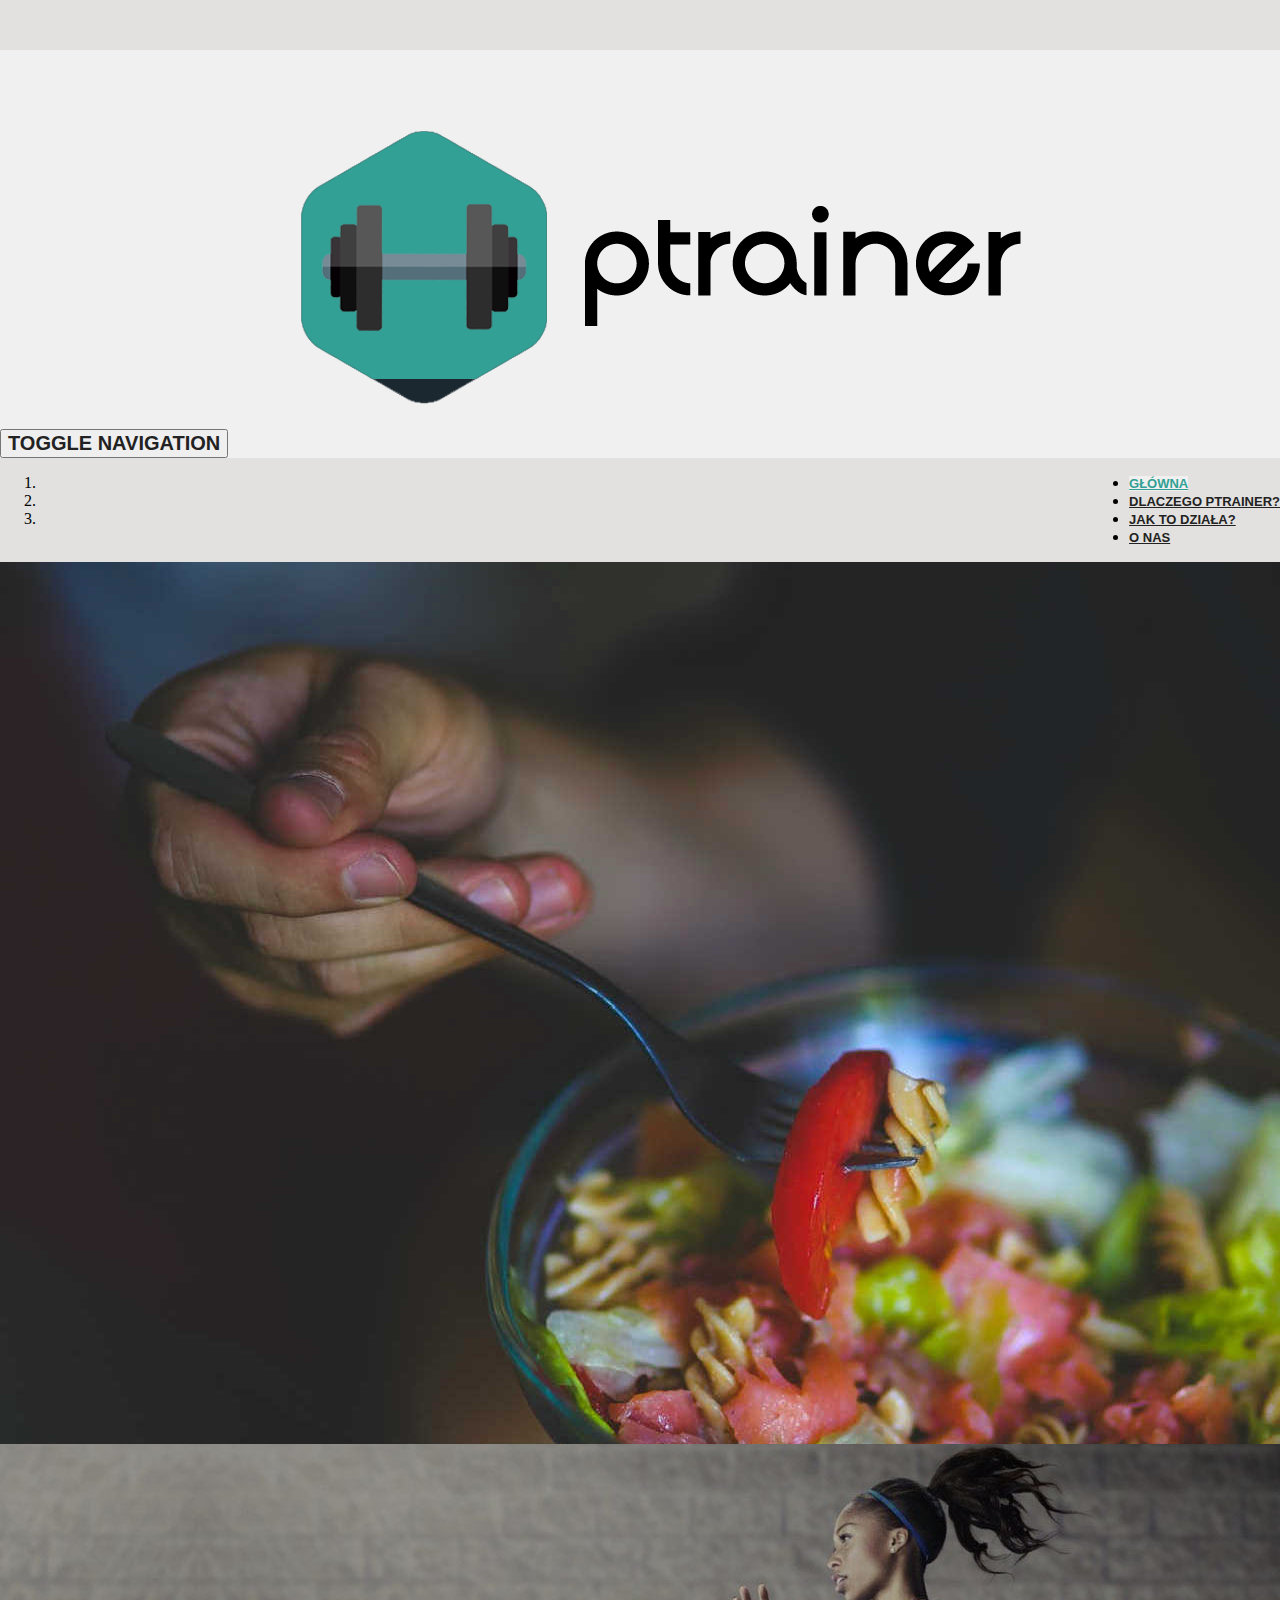
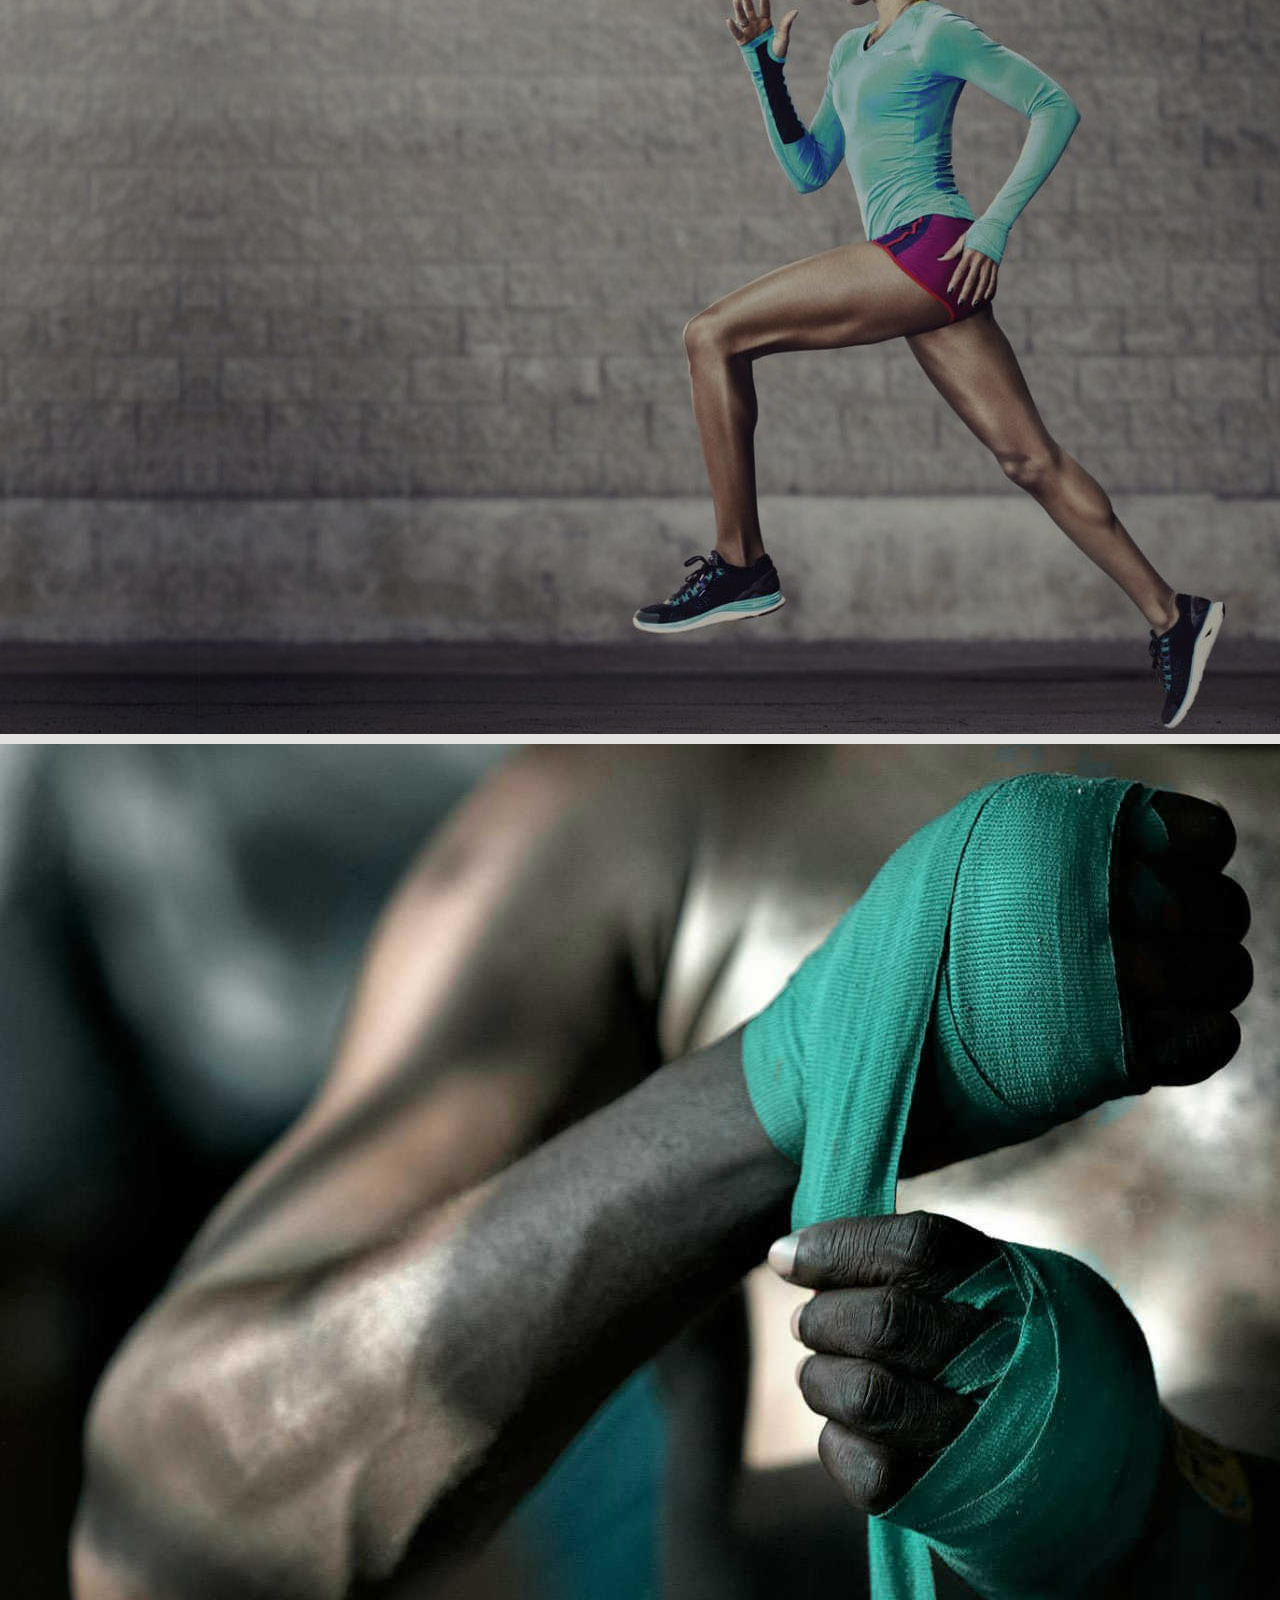
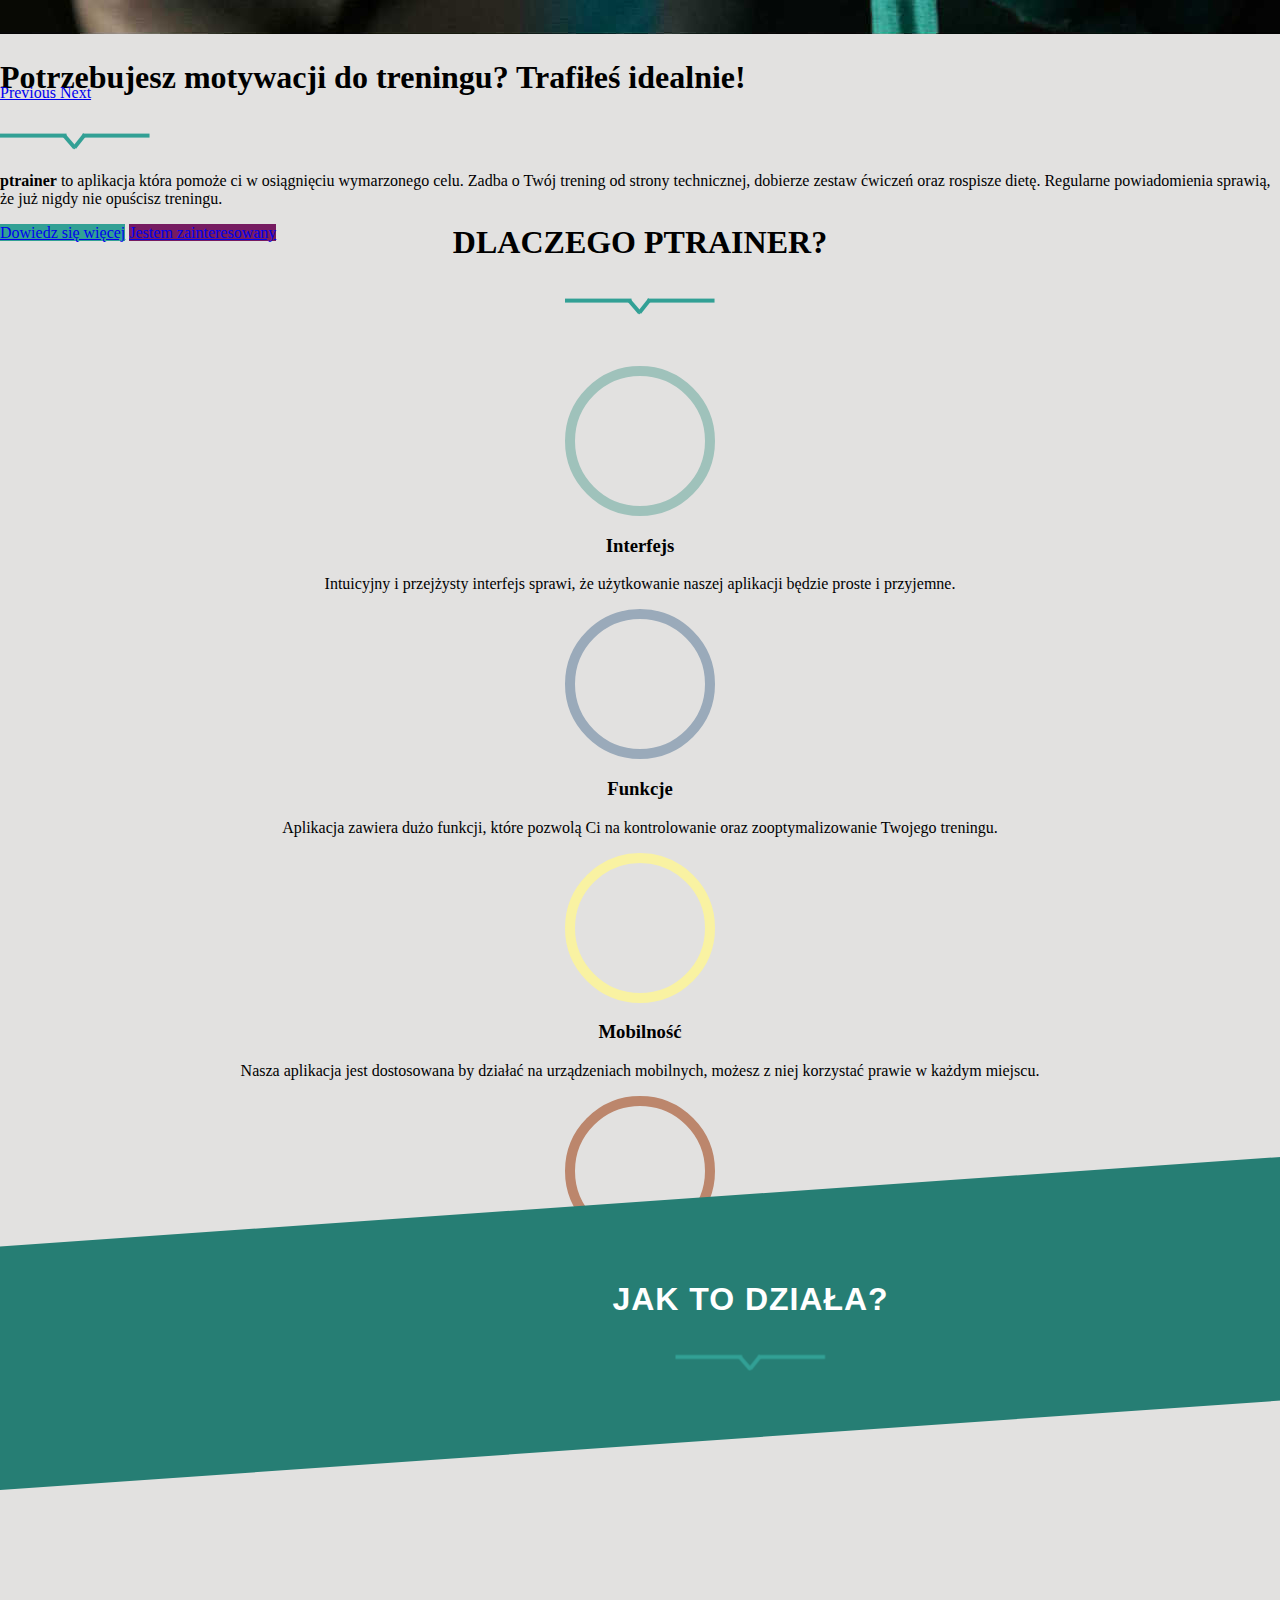
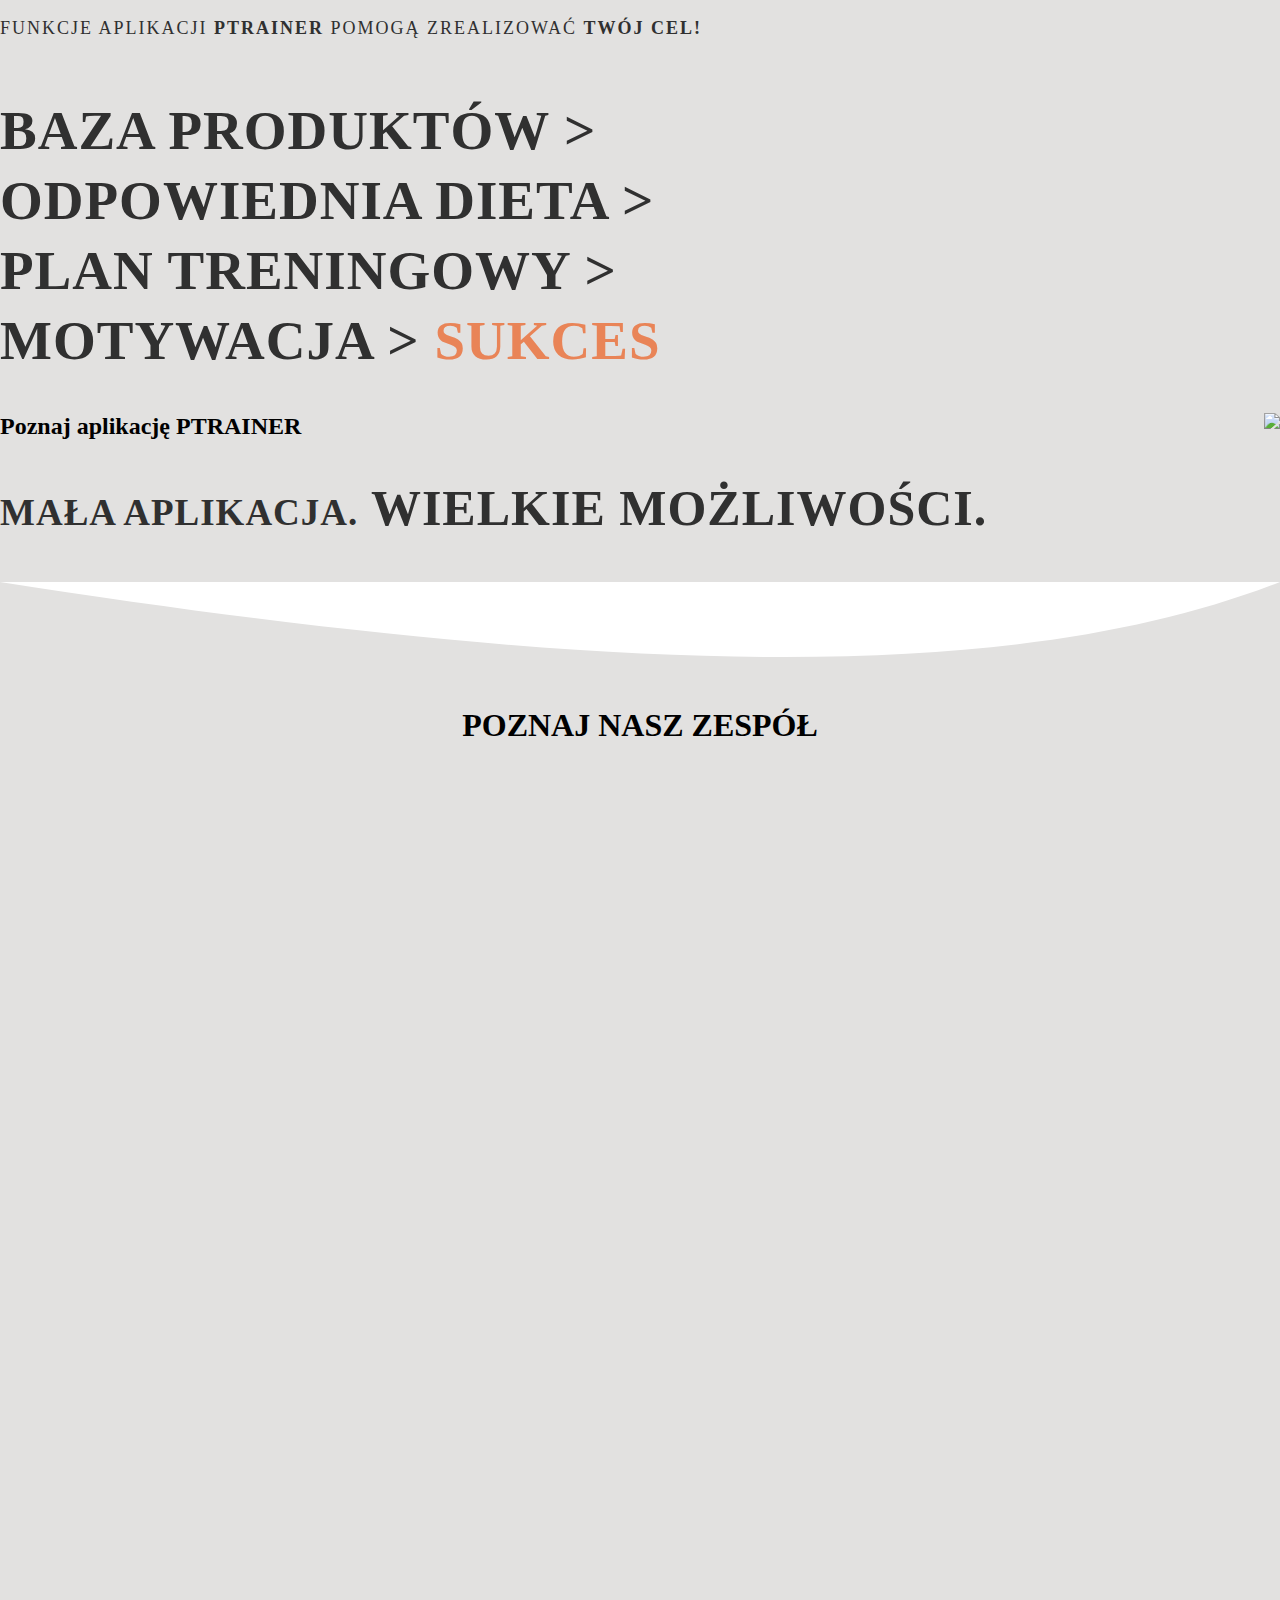
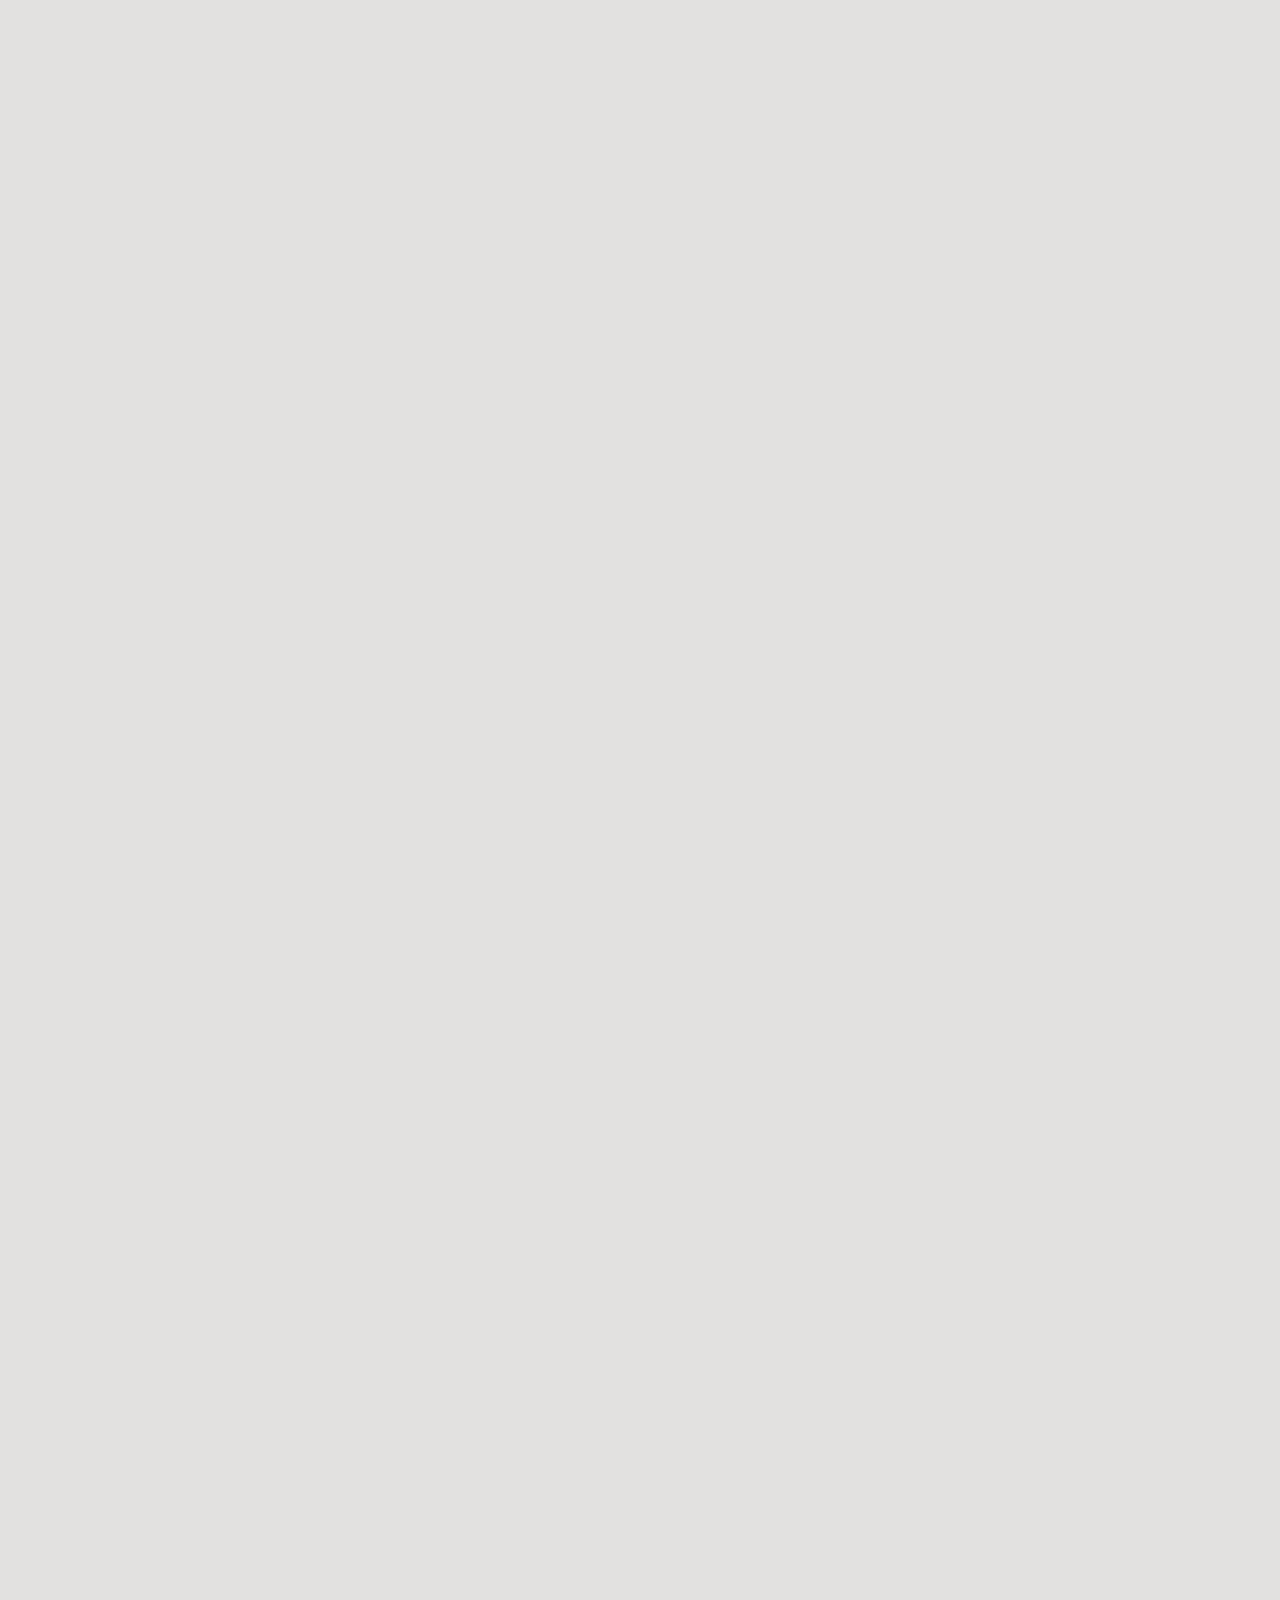
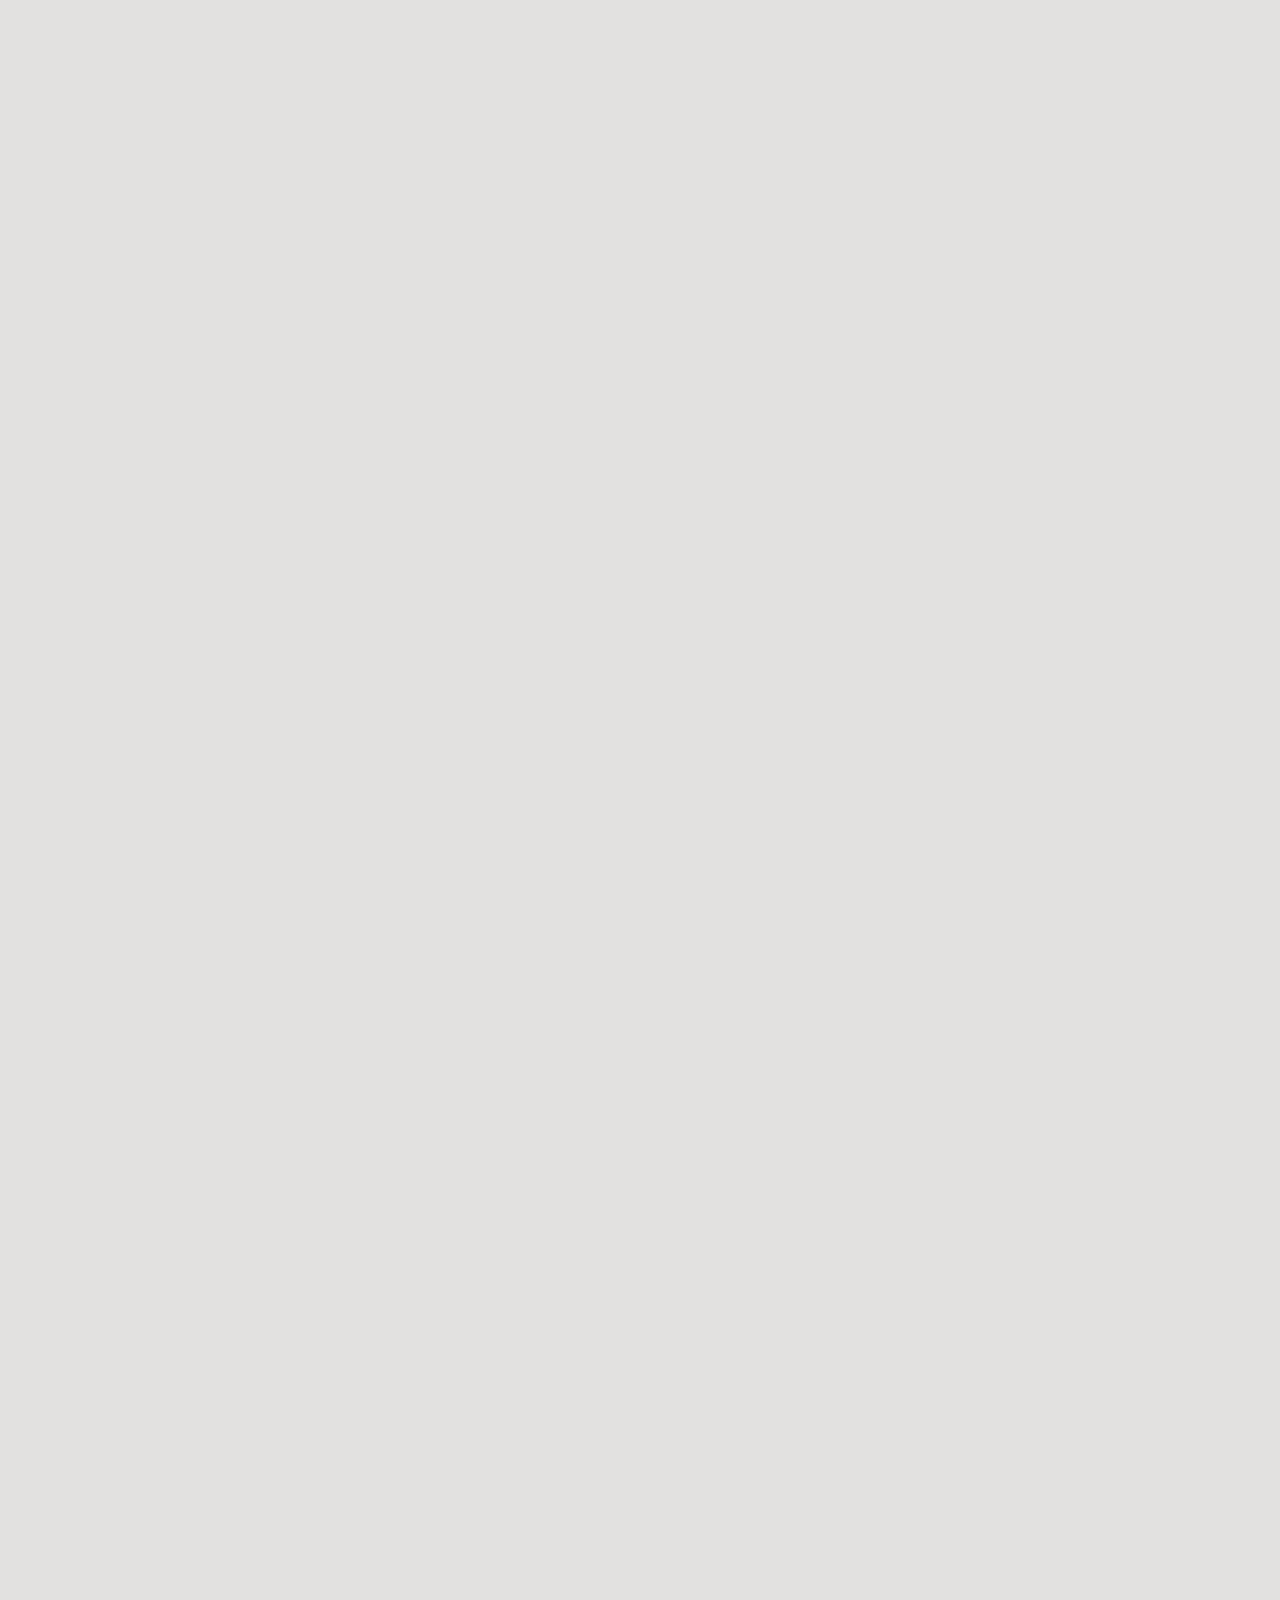
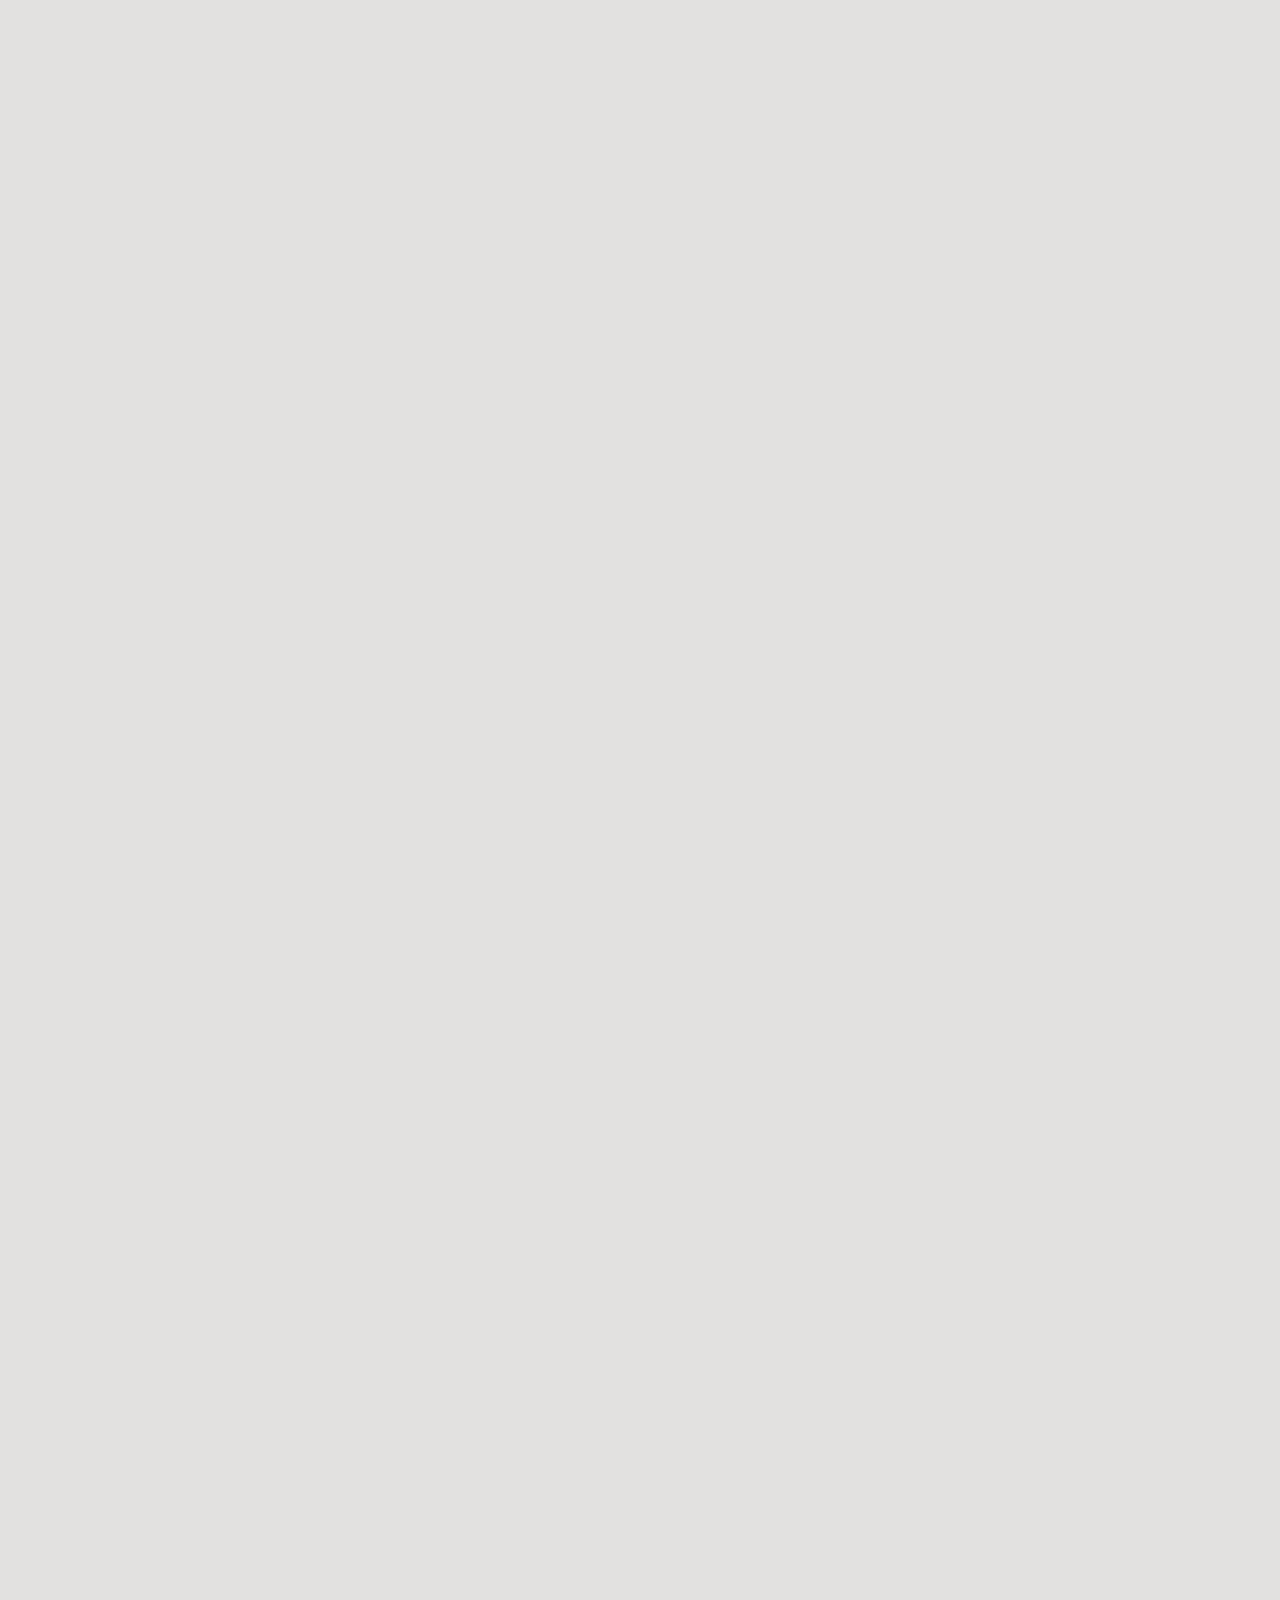
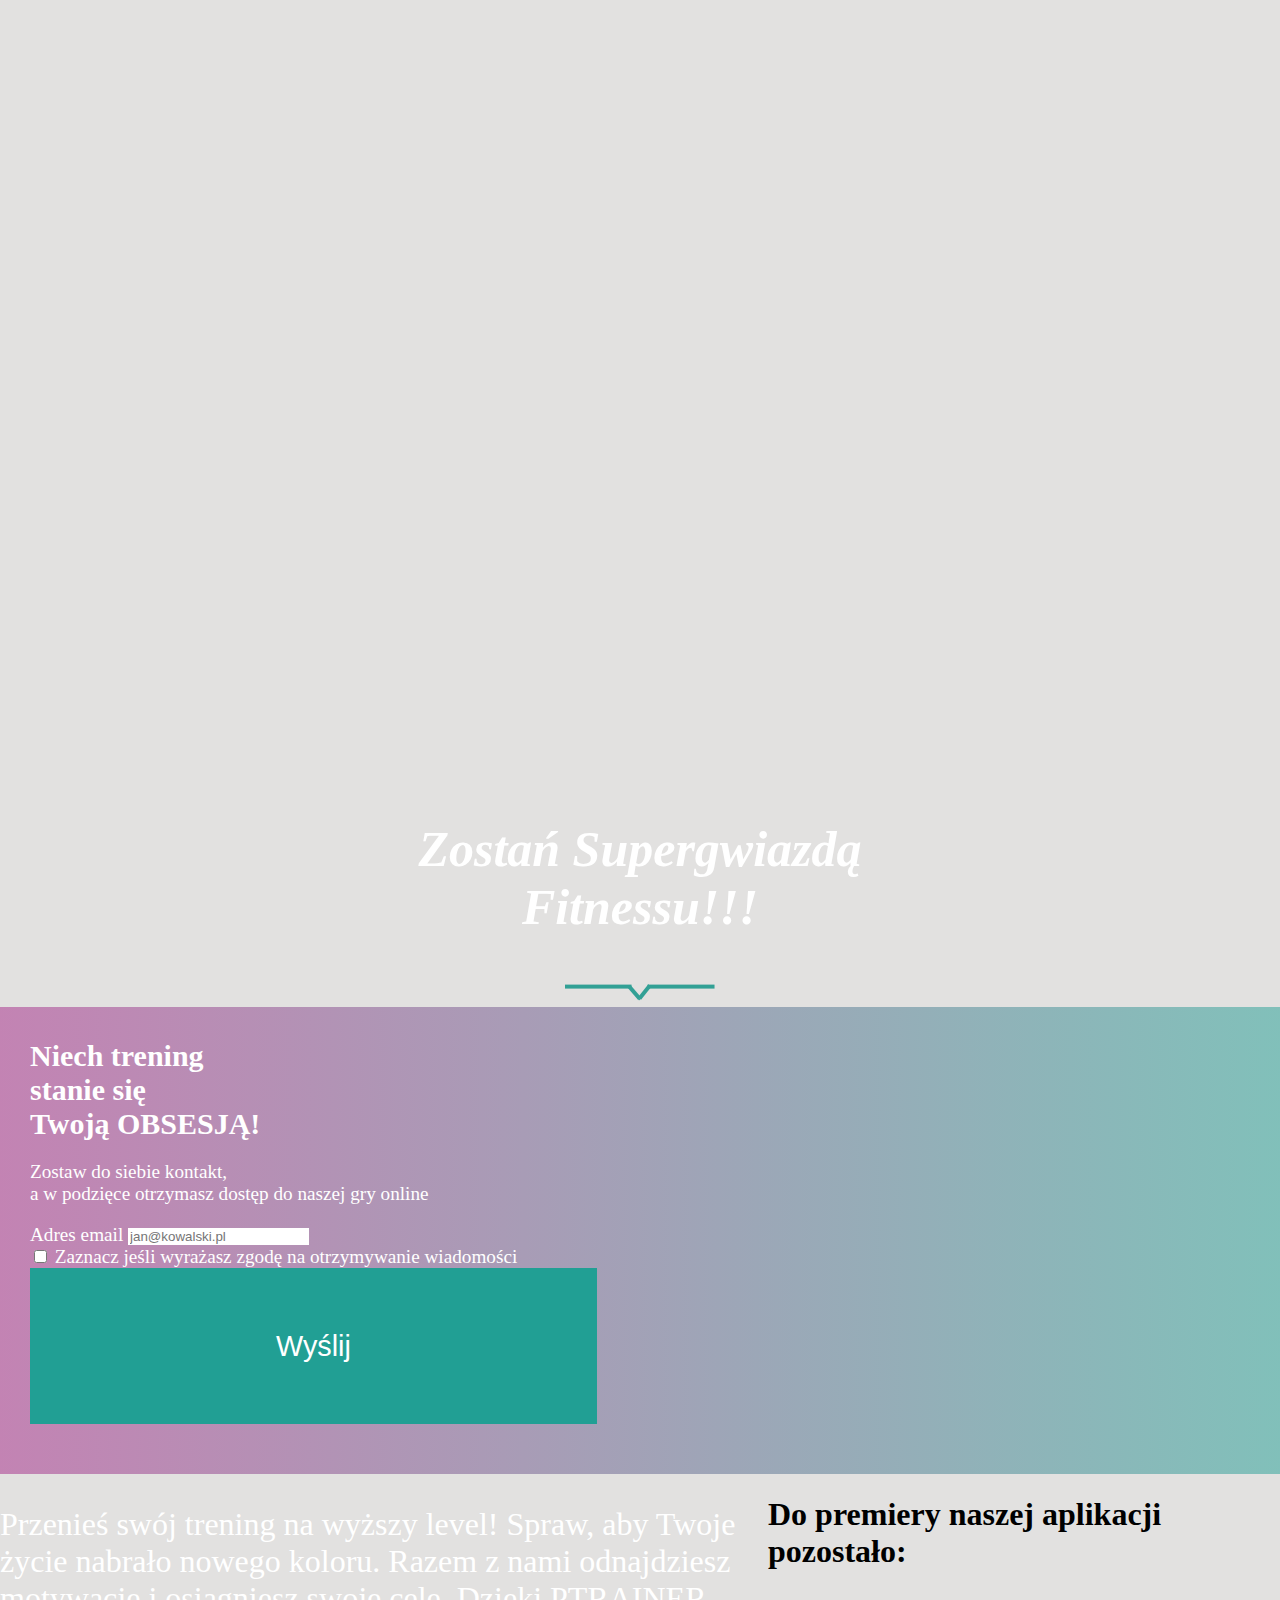
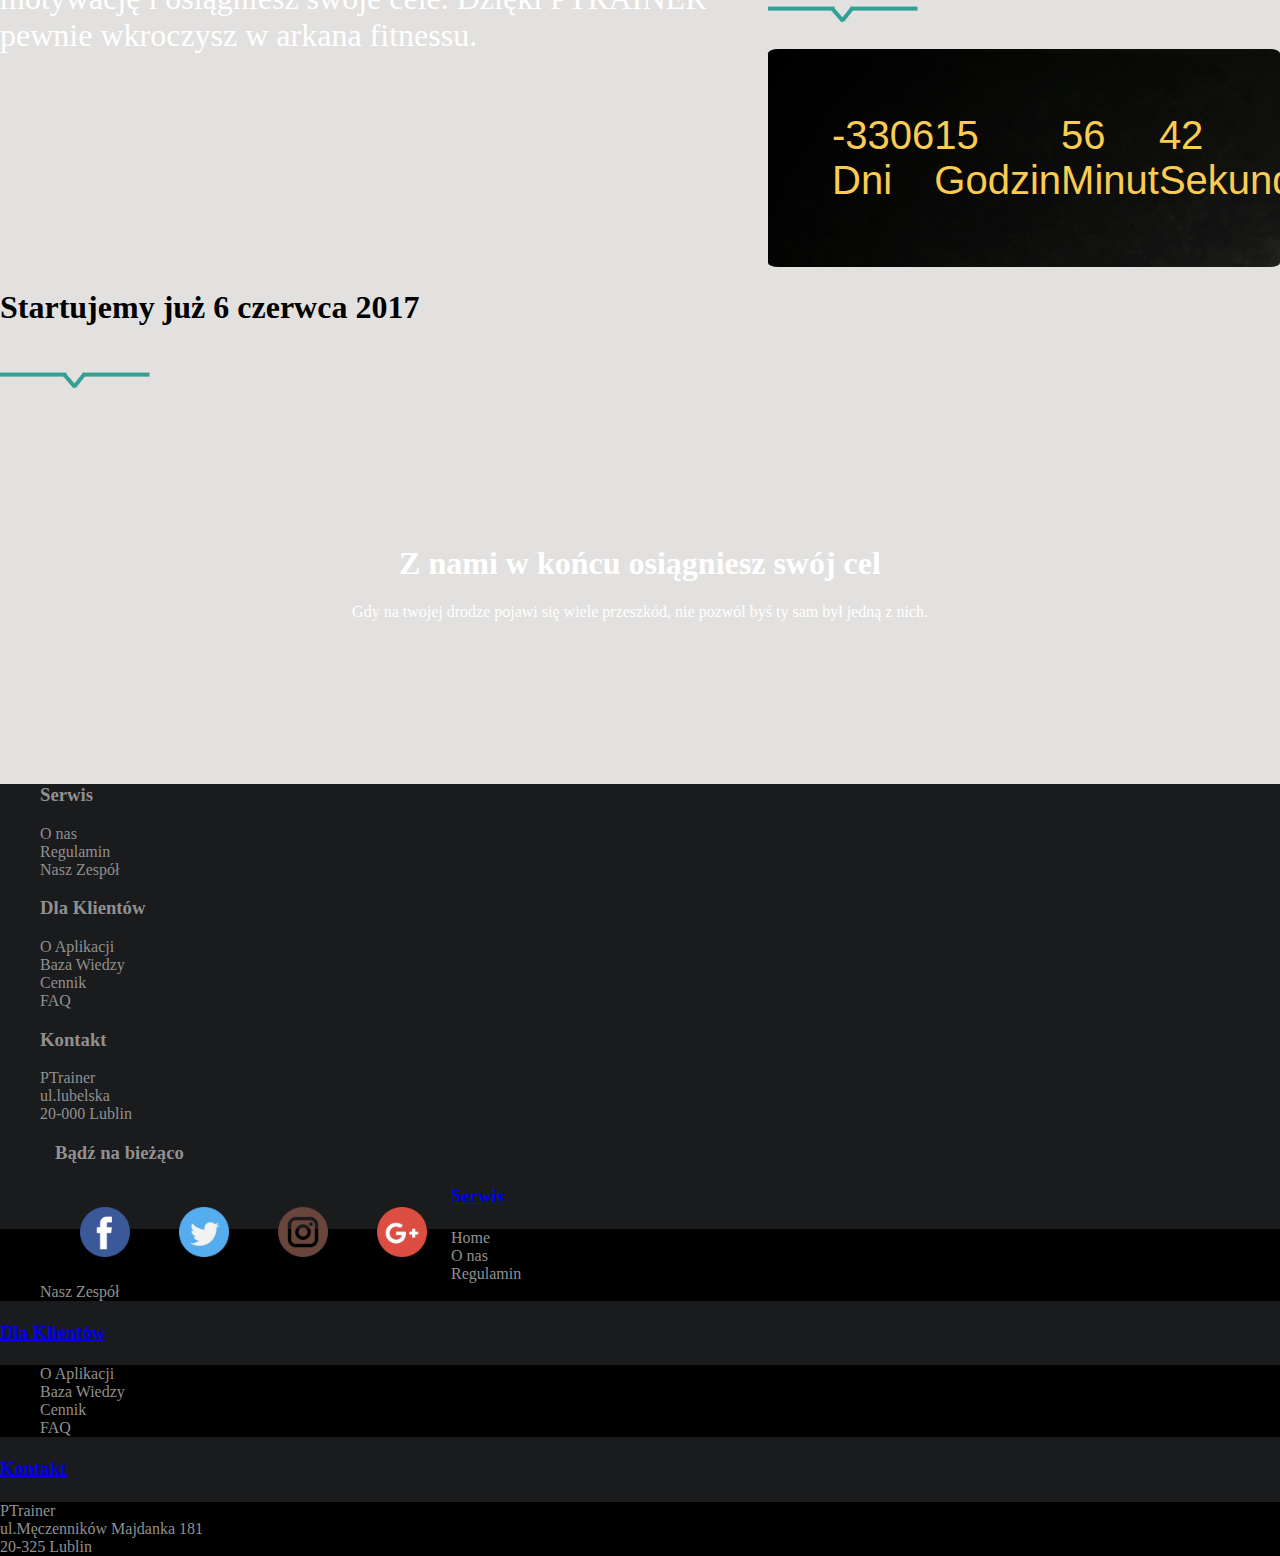
==== commit 1cdfb9a2: "last fixes" ====
--- a/project frogs&sharks/index.html
+++ b/project frogs&sharks/index.html
@@ -41,77 +41,74 @@
     <link href="https://fonts.googleapis.com/css?family=Lato" rel="stylesheet">
 
 
+
     <![endif]-->
 </head>
-
 <body id="page-top" data-spy="scroll" data-target=".navbar-fixed-top">
-    <nav class="navbar navbar-default navbar-fixed-top">
-        <div class="container">
-            <div class="navbar-header page-scroll">
-                <button type="button" class="navbar-toggle collapsed" data-toggle="collapse" data-target="#navbar" aria-expanded="false" aria-controls="navbar">
-                    <span class="sr-only">Toggle navigation</span>
-                    <span class="icon-bar"></span>
-                    <span class="icon-bar"></span>
-                    <span class="icon-bar"></span>
-                </button>
-                <a class="navbar-brand" href="#"><img src="image/logo.png" alt="logo" height="100%" width="auto"></a>
-            </div>
-            <div id="navbar" class="navbar-collapse collapse">
-                <ul class="nav navbar-nav">
-                    <li><a href="#home" class="smooth-slide page-scroll">Główna</a></li>
-                    <li><a href="#about" class="smooth-slide page-scroll">Dlaczego ptrainer?</a></li>
-                    <li><a href="#howitwork" class="smooth-slide page-scroll">Jak to działa?</a></li>
-                    <li><a href="#aboutus" class="smooth-slide page-scroll">O nas</a></li>
-                </ul>
-            </div><!--/.nav-collapse -->
+<nav class="navbar navbar-default navbar-fixed-top">
+    <div class="container">
+        <div class="navbar-header">
+            <button type="button" class="navbar-toggle collapsed" data-toggle="collapse" data-target="#navbar"
+                    aria-expanded="false" aria-controls="navbar">
+                <span class="sr-only">Toggle navigation</span>
+                <span class="icon-bar"></span>
+                <span class="icon-bar"></span>
+                <span class="icon-bar"></span>
+            </button>
+            <a class="navbar-brand" href="#"><img src="image/logo.png" alt="logo" height="100%" width="auto"></a>
         </div>
         <div id="navbar" class="navbar-collapse collapse">
             <ul class="nav navbar-nav">
                 <li class="active"><a href="#">Główna</a></li>
-                <li><a class="page-scroll" href="#about">Dlaczego ptrainer?</a></li>
-                <li><a class="page-scroll" href="#howitwork">Jak to działa?</a></li>
-                <li><a class="page-scroll" href="#aboutus">O nas</a></li>
+                <li><a class="page-scroll smooth-slide" href="#about">Dlaczego ptrainer?</a></li>
+                <li><a class="page-scroll smooth-slide" href="#howitwork">Jak to działa?</a></li>
+                <li><a class="page-scroll smooth-slide" href="#aboutus">O nas</a></li>
             </ul>
         </div><!--/.nav-collapse -->
     </div>
 </nav>
 <!-- POCZATEK SEKCJI HOME Z KARUZELA ********************************************** -->
-
-    <div id="home">
-        <div id="carousel-example-generic" class="carousel slide carousel-fade" data-ride="carousel" data-interval="10000">
-            <!-- Indicators -->
-            <ol class="carousel-indicators">
-                <li data-target="#carousel-example-generic" data-slide-to="0"></li>
-                <li data-target="#carousel-example-generic" data-slide-to="1" class="active"></li>
-                <li data-target="#carousel-example-generic" data-slide-to="2"></li>
-            </ol>
-
-            <!-- Tresc karuzeli, obrazki, paragrafy ******** -->
-            <div class="carousel-inner " role="listbox">
-                <div class="item">
-                    <img src="image/carousel1.jpg" alt="pic1">
-                    <div class="carousel-caption">
-                            <h1>Szukasz wskazówek żywieniowych? <br>Trafiłeś idealnie!</h1>
-                            <img src="image/sep.png">
-                            <p><strong>ptrainer</strong> to aplikacja która pomoże ci w osiągnięciu wymarzonego celu. Zadba o Twój trening
-                                od strony technicznej, dobierze zestaw ćwiczeń oraz rospisze dietę. Regularne powiadomienia sprawią, że już nigdy nie
-                                opuścisz treningu.</p>
-                            <a href="#about" id="home-button-left" class="btn btn-primary btn-xl page-scroll smooth-slide">Dowiedz się więcej</a>
-                            <a href="#form" id="home-button-right" class="btn btn-primary btn-xl page-scroll smooth-slide">Jestem zainteresowany</a>
-                    </div>
-                </div>
-                <div class="item active">
-                    <img src="image/head-background-2.jpg" alt="pic2">
-                    <div class="carousel-caption">
-                            <h1>Chcesz zadbać o swoją kondycję? <br>Trafiłeś idealnie!</h1>
-                            <img src="image/sep.png">
-                            <p><strong>ptrainer</strong> to aplikacja która pomoże ci w osiągnięciu wymarzonego celu. Zadba o Twój trening
-                                od strony technicznej, dobierze zestaw ćwiczeń oraz rospisze dietę. Regularne powiadomienia sprawią, że już nigdy nie
-                                opuścisz treningu.</p>
-                            <a href="#about" id="home-button-left" class="btn btn-primary btn-xl page-scroll smooth-slide">Dowiedz się więcej</a>
-                            <a href="#form" id="home-button-right" class="btn btn-primary btn-xl page-scroll smooth-slide">Jestem zainteresowany</a>
-                    </div>
-
+<div id="home">
+    <div id="carousel-example-generic" class="carousel slide carousel-fade" data-ride="carousel" data-interval="10000">
+        <!-- Indicators -->
+        <ol class="carousel-indicators">
+            <li data-target="#carousel-example-generic" data-slide-to="0"></li>
+            <li data-target="#carousel-example-generic" data-slide-to="1" class="active"></li>
+            <li data-target="#carousel-example-generic" data-slide-to="2"></li>
+        </ol>
+
+        <!-- Tresc karuzeli, obrazki, paragrafy ******** -->
+        <div class="carousel-inner " role="listbox">
+            <div class="item">
+                <img src="image/carousel1.jpg" alt="pic1">
+                <div class="carousel-caption">
+                    <h1>Szukasz wskazówek żywieniowych? <br>Trafiłeś idealnie!</h1>
+                    <img src="image/sep.png">
+                    <p><strong>ptrainer</strong> to aplikacja która pomoże ci w osiągnięciu wymarzonego celu. Zadba o
+                        Twój trening
+                        od strony technicznej, dobierze zestaw ćwiczeń oraz rospisze dietę. Regularne powiadomienia
+                        sprawią, że już nigdy nie
+                        opuścisz treningu.</p>
+                    <a href="#about" id="home-button-left" class="btn btn-primary btn-xl page-scroll">Dowiedz się
+                        więcej</a>
+                    <a href="#form" id="home-button-right" class="btn btn-primary btn-xl page-scroll">Jestem
+                        zainteresowany</a>
+                </div>
+            </div>
+            <div class="item active">
+                <img src="image/head-background-2.jpg" alt="pic2">
+                <div class="carousel-caption">
+                    <h1>Chcesz zadbać o swoją kondycję? <br>Trafiłeś idealnie!</h1>
+                    <img src="image/sep.png">
+                    <p><strong>ptrainer</strong> to aplikacja która pomoże ci w osiągnięciu wymarzonego celu. Zadba o
+                        Twój trening
+                        od strony technicznej, dobierze zestaw ćwiczeń oraz rospisze dietę. Regularne powiadomienia
+                        sprawią, że już nigdy nie
+                        opuścisz treningu.</p>
+                    <a href="#about" id="home-button-left" class="btn btn-primary btn-xl page-scroll">Dowiedz się
+                        więcej</a>
+                    <a href="#form" id="home-button-right" class="btn btn-primary btn-xl page-scroll">Jestem
+                        zainteresowany</a>
                 </div>
             </div>
             <div class="item">
@@ -293,19 +290,17 @@
             </div>
         </div>
     </div>
-
-    <section id="form">
-    <div class="allsec">
-        <div class="backg">
-            <div class="container">
-                <div class="row">
-                    <div class="col-lg-12 col-xs-12">
-                        <div class="back">
-                            <h1 class="header1">
-                                <br>Zostań supergwiazdą <br>fitnessu!!!
-                            </h1>
-                            <img src="image/sep.png" alt="separator">
-                        </div>
+</div>
+<div class="allsec">
+    <div class="backg">
+        <div class="container">
+            <div class="row">
+                <div class="col-lg-12 col-xs-12">
+                    <div class="back">
+                        <h1 class="header1">
+                            <br>Zostań supergwiazdą <br>fitnessu!!!
+                        </h1>
+                        <img src="image/sep.png" alt="separator">
                     </div>
                 </div>
             </div>
@@ -349,42 +344,14 @@
             </div>
         </div>
     </div>
-
-    </section>
-    <div id="counter">
-            <div class="container  ">
-                <div class="row">
-                    <div class="contact-section">
-                        <div class="col-lg-12 col-md-12 col-sm-12 col-xs-12">
-                            <h1>Do premiery naszej aplikacji pozostało:</h1>
-                            <img src="image/sep.png" style="display: inline-block">
-                        </div>
-                            <!-- TUTAJ WSTAWIASZ SWÓJ KOD, NIE USTAWIASZ W STYLACH FONT_FAMILY I FONT_SIZE-->
-                        <div class="col-lg-offset-3 col-lg-6 col-md-offset-3 col-md-6  col-xs-12 counter" id="countdown">
-                                <div>
-                                    <div id="days"></div>
-                                    <div>Dni</div>
-                                </div>
-                                <div>
-                                    <div id="hours"></div>
-                                    <div>Godzin</div>
-                                </div>
-                                <div>
-                                    <div id="minutes"></div>
-                                    <div>Minut</div>
-                                </div>
-                                <div>
-                                    <div id="seconds"></div>
-                                    <div>Sekund</div>
-                                </div>
-                        </div>
-
-                            <div class="col-lg-12 col-md-12 col-sm-12 col-xs-12">
-                                <h1 class="startujemy">Startujemy już 6 czerwca 2017</h1>
-                                <img src="image/sep.png" style="display: inline-block">
-                            </div>
-                    </div>
-
+</div>
+<div id="counter">
+    <div class="container  ">
+        <div class="row">
+            <div class="contact-section">
+                <div class="col-lg-12 col-md-12 col-sm-12 col-xs-12">
+                    <h1>Do premiery naszej aplikacji pozostało:</h1>
+                    <img src="image/sep.png" style="display: inline-block">
                 </div>
                 <!-- TUTAJ WSTAWIASZ SWÓJ KOD, NIE USTAWIASZ W STYLACH FONT_FAMILY I FONT_SIZE-->
                 <div class="col-lg-offset-3 col-lg-6 col-md-offset-3 col-md-6  col-xs-12 counter" id="countdown">
@@ -594,7 +561,7 @@
     new WOW().init();
 </script>
 <!-- footer animation-->
-<script src="//ajax.googleapis.com/ajax/libs/jquery/1.11.1/jquery.min.js"></script>
+
 <script src='js/css3-animate-it.js'></script>
 </body>
 </html>
--- a/project frogs&sharks/styleAnd.css
+++ b/project frogs&sharks/styleAnd.css
@@ -96,7 +96,7 @@
 background: -webkit-linear-gradient(left, red , yellow); /* For Safari 5.1 to 6.0
 background: -o-linear-gradient(right, red, yellow); /* For Opera 11.1 to 12.0
 background: -moz-linear-gradient(right, red, yellow); /* For Firefox 3.6 to 15
-background: linear-gradient(to right, red , yellow); /* Standard syntax 
+background: linear-gradient(to right, red , yellow); /* Standard syntax
 }*/
 
 
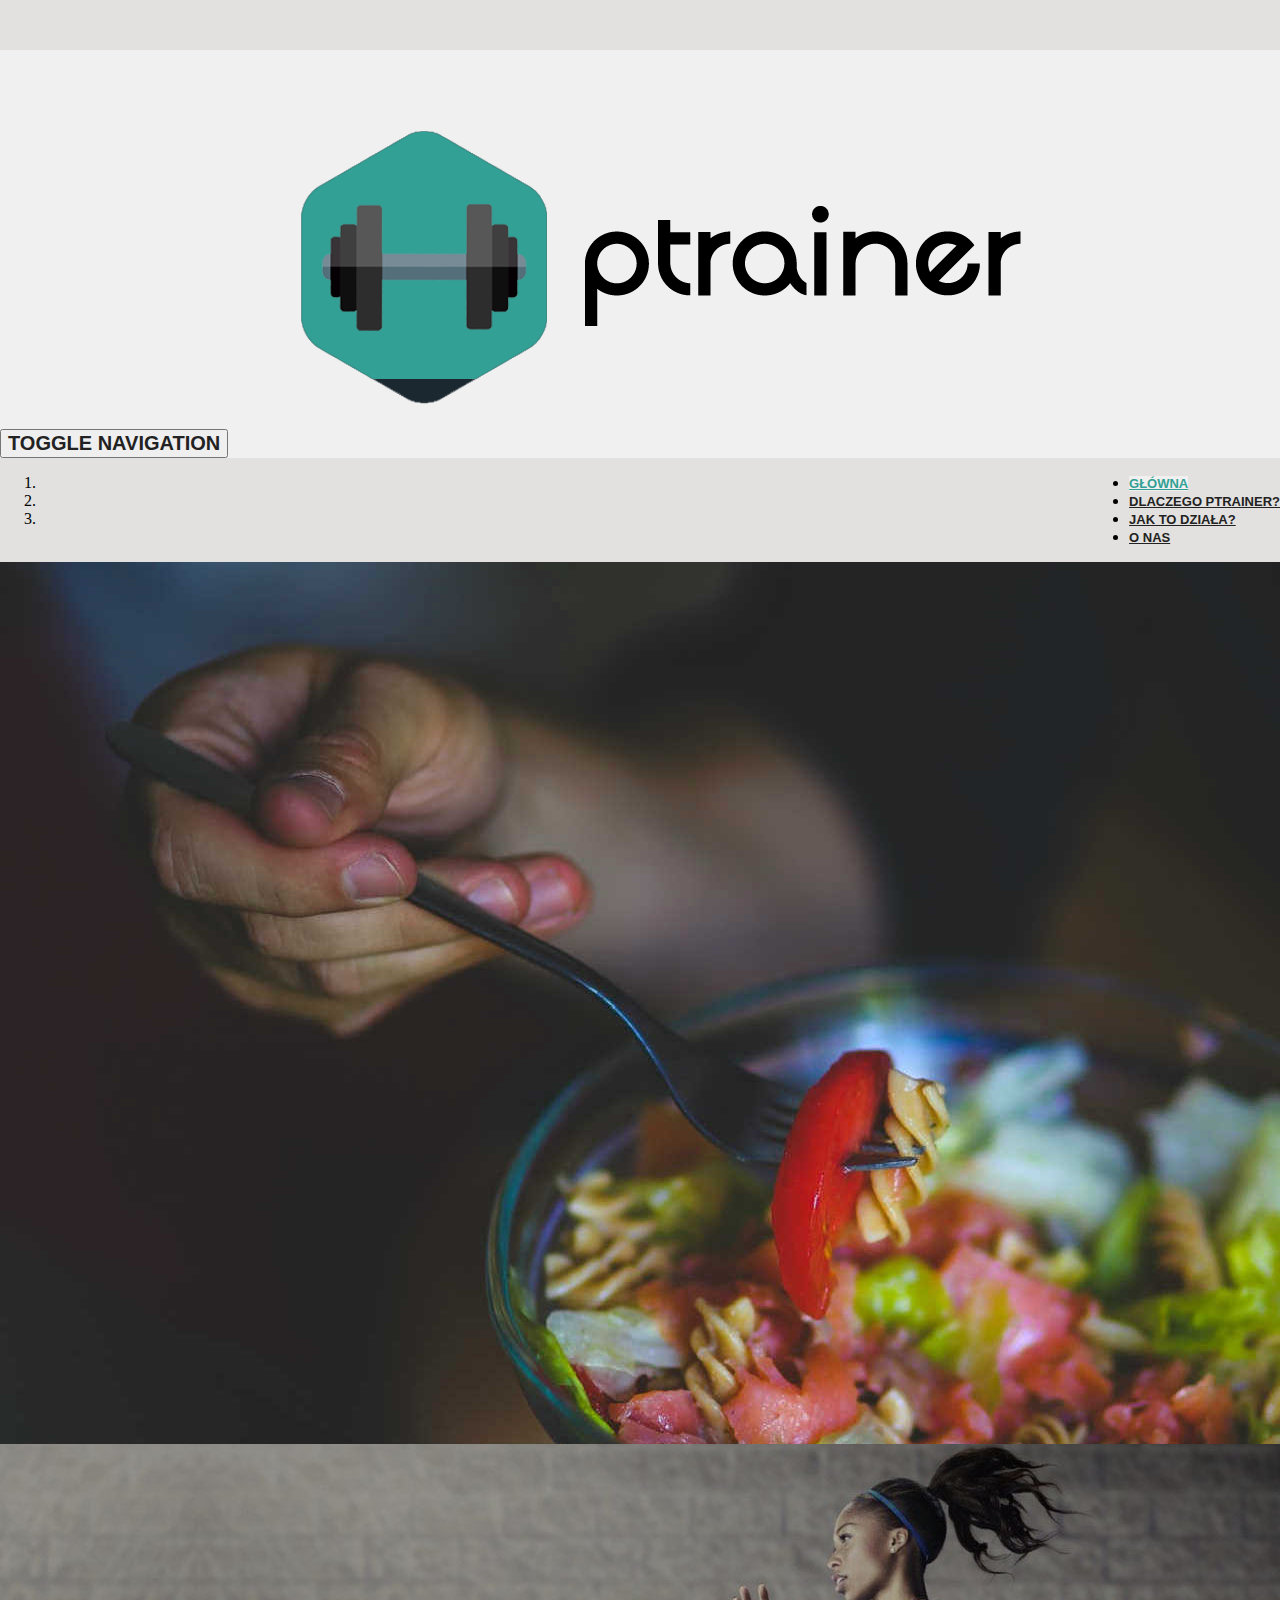
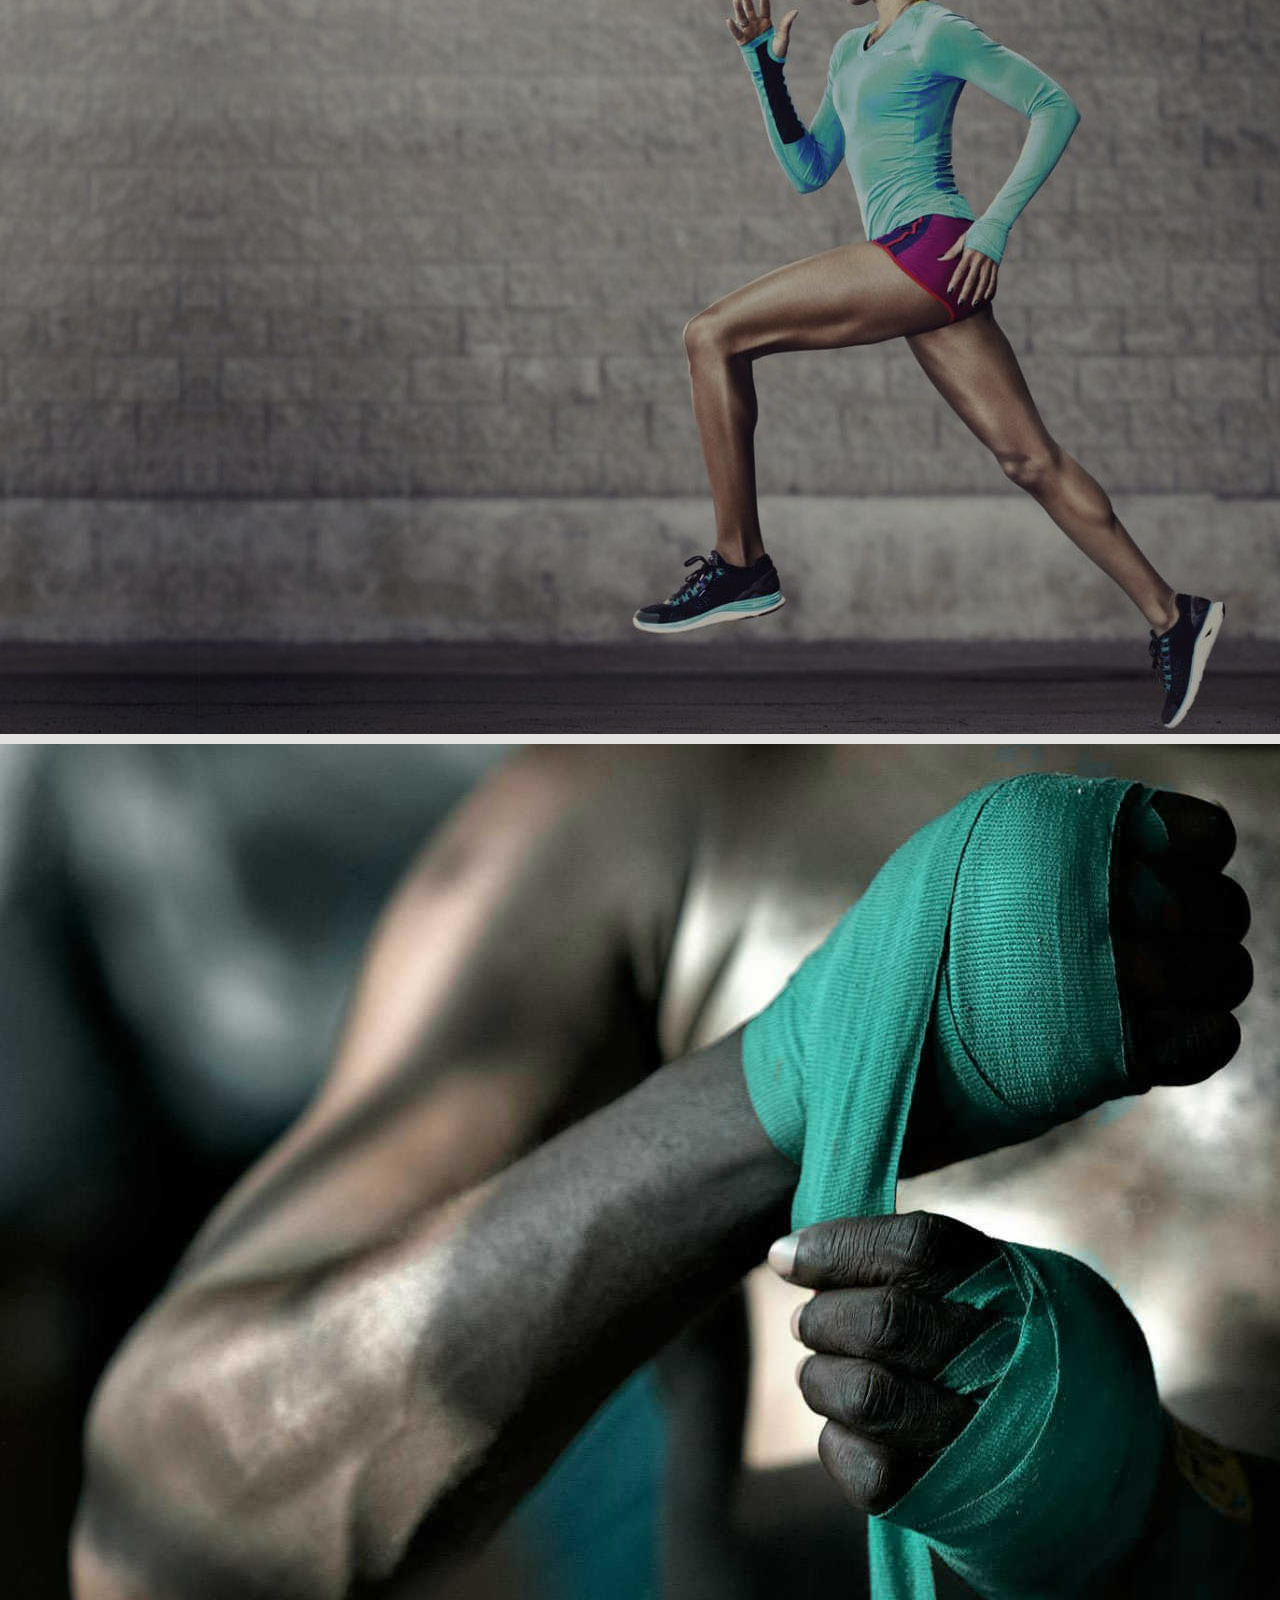
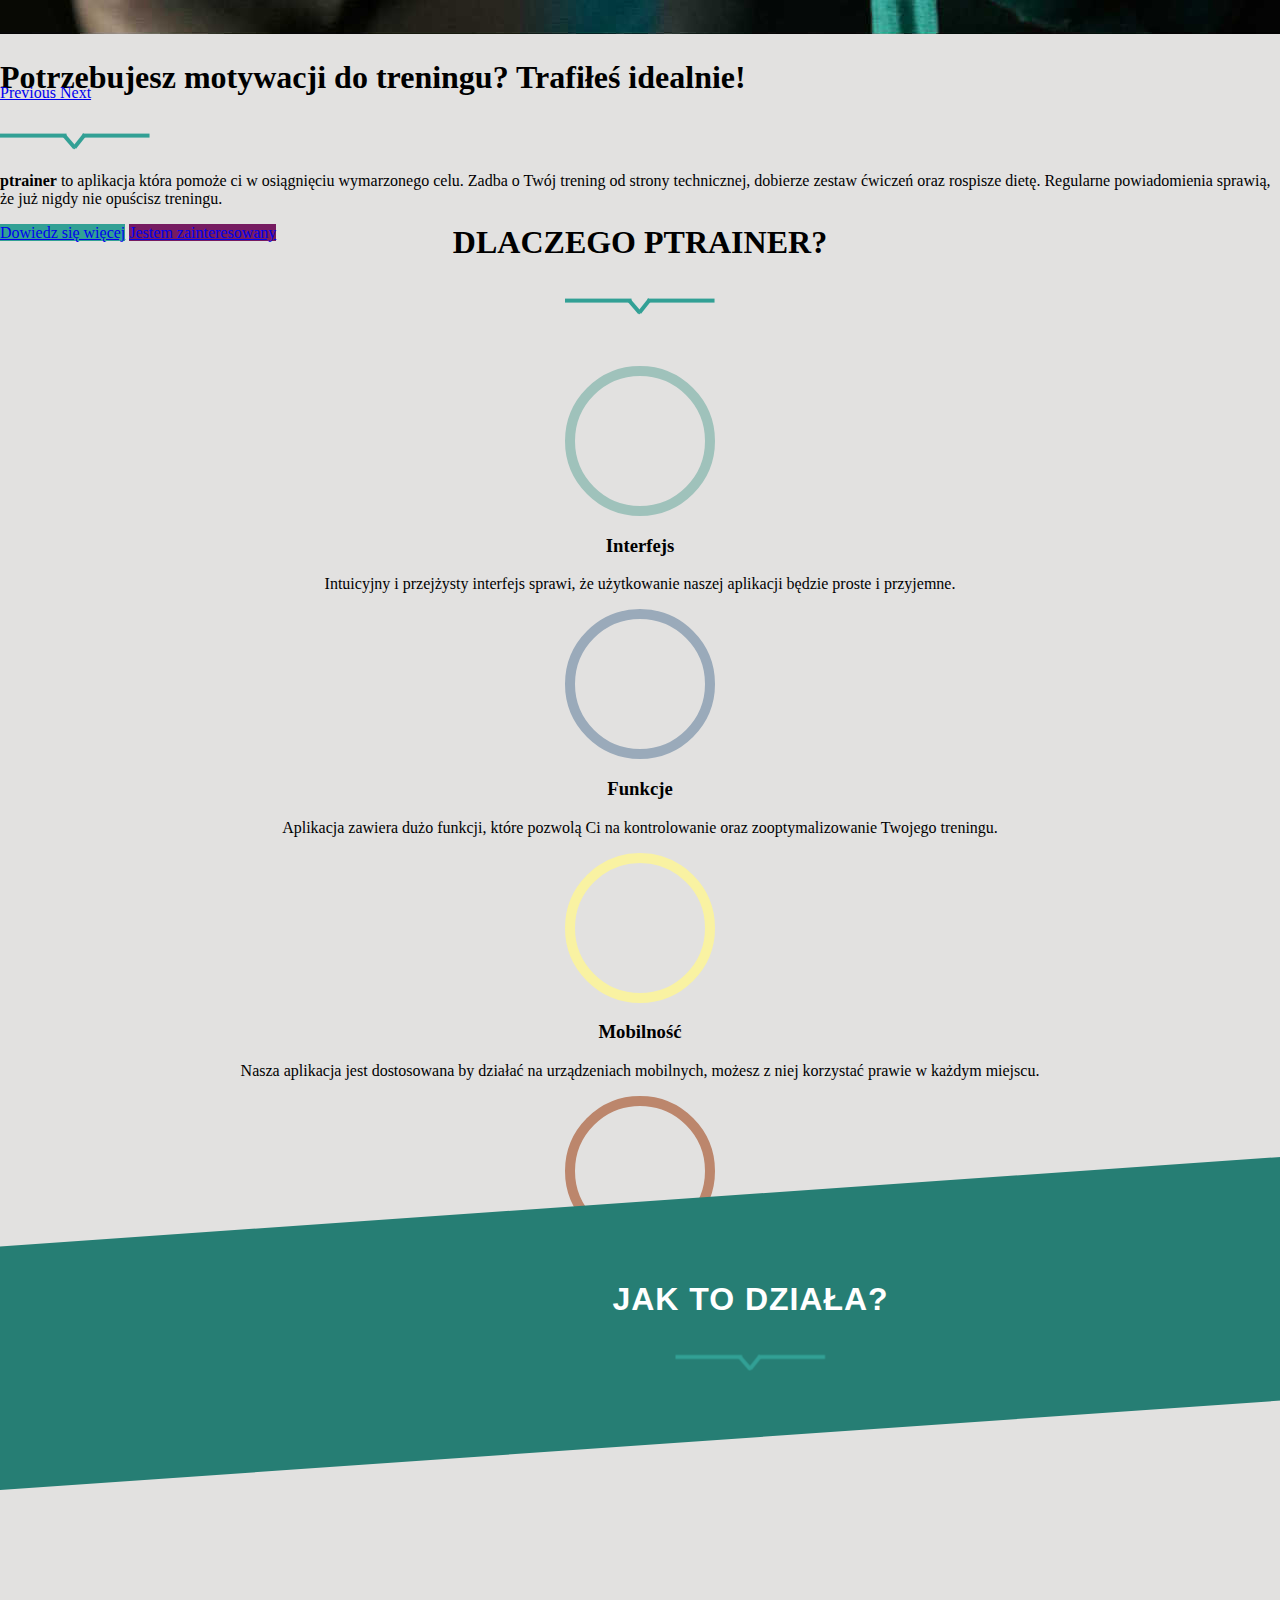
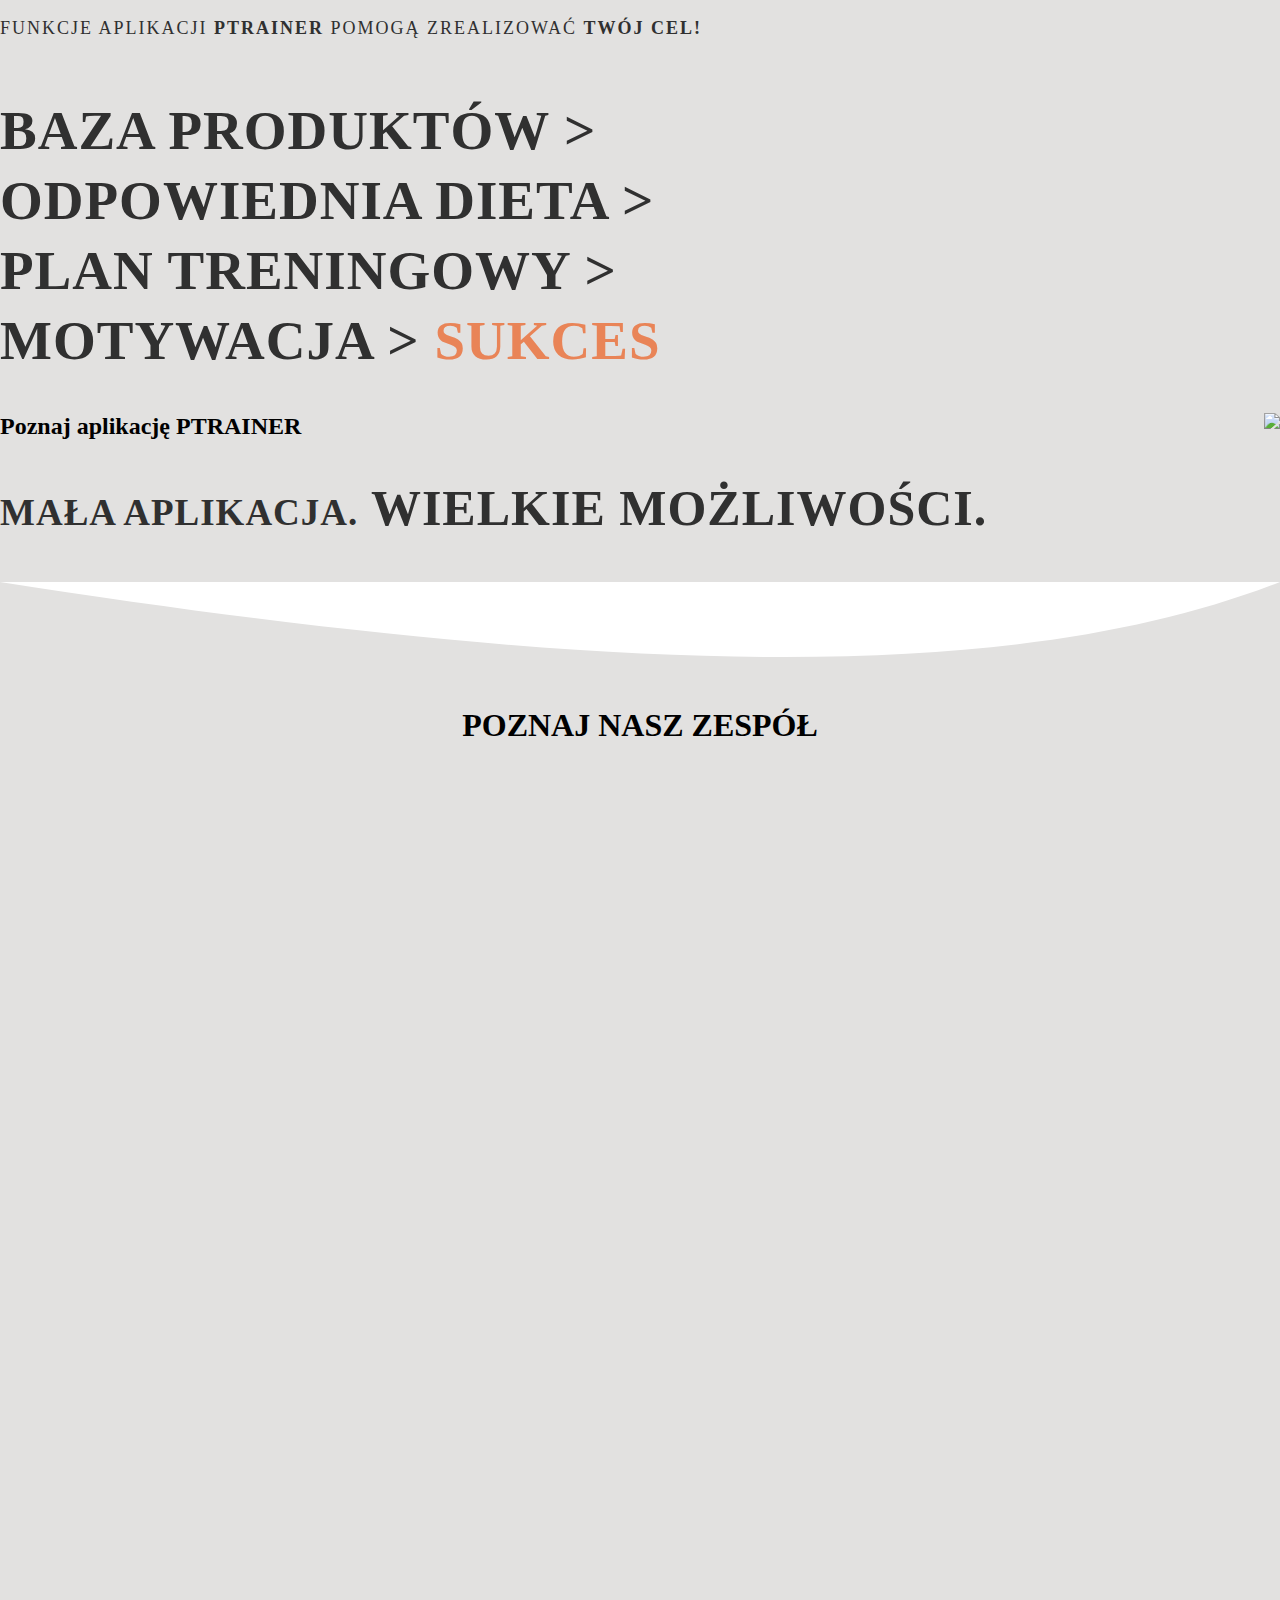
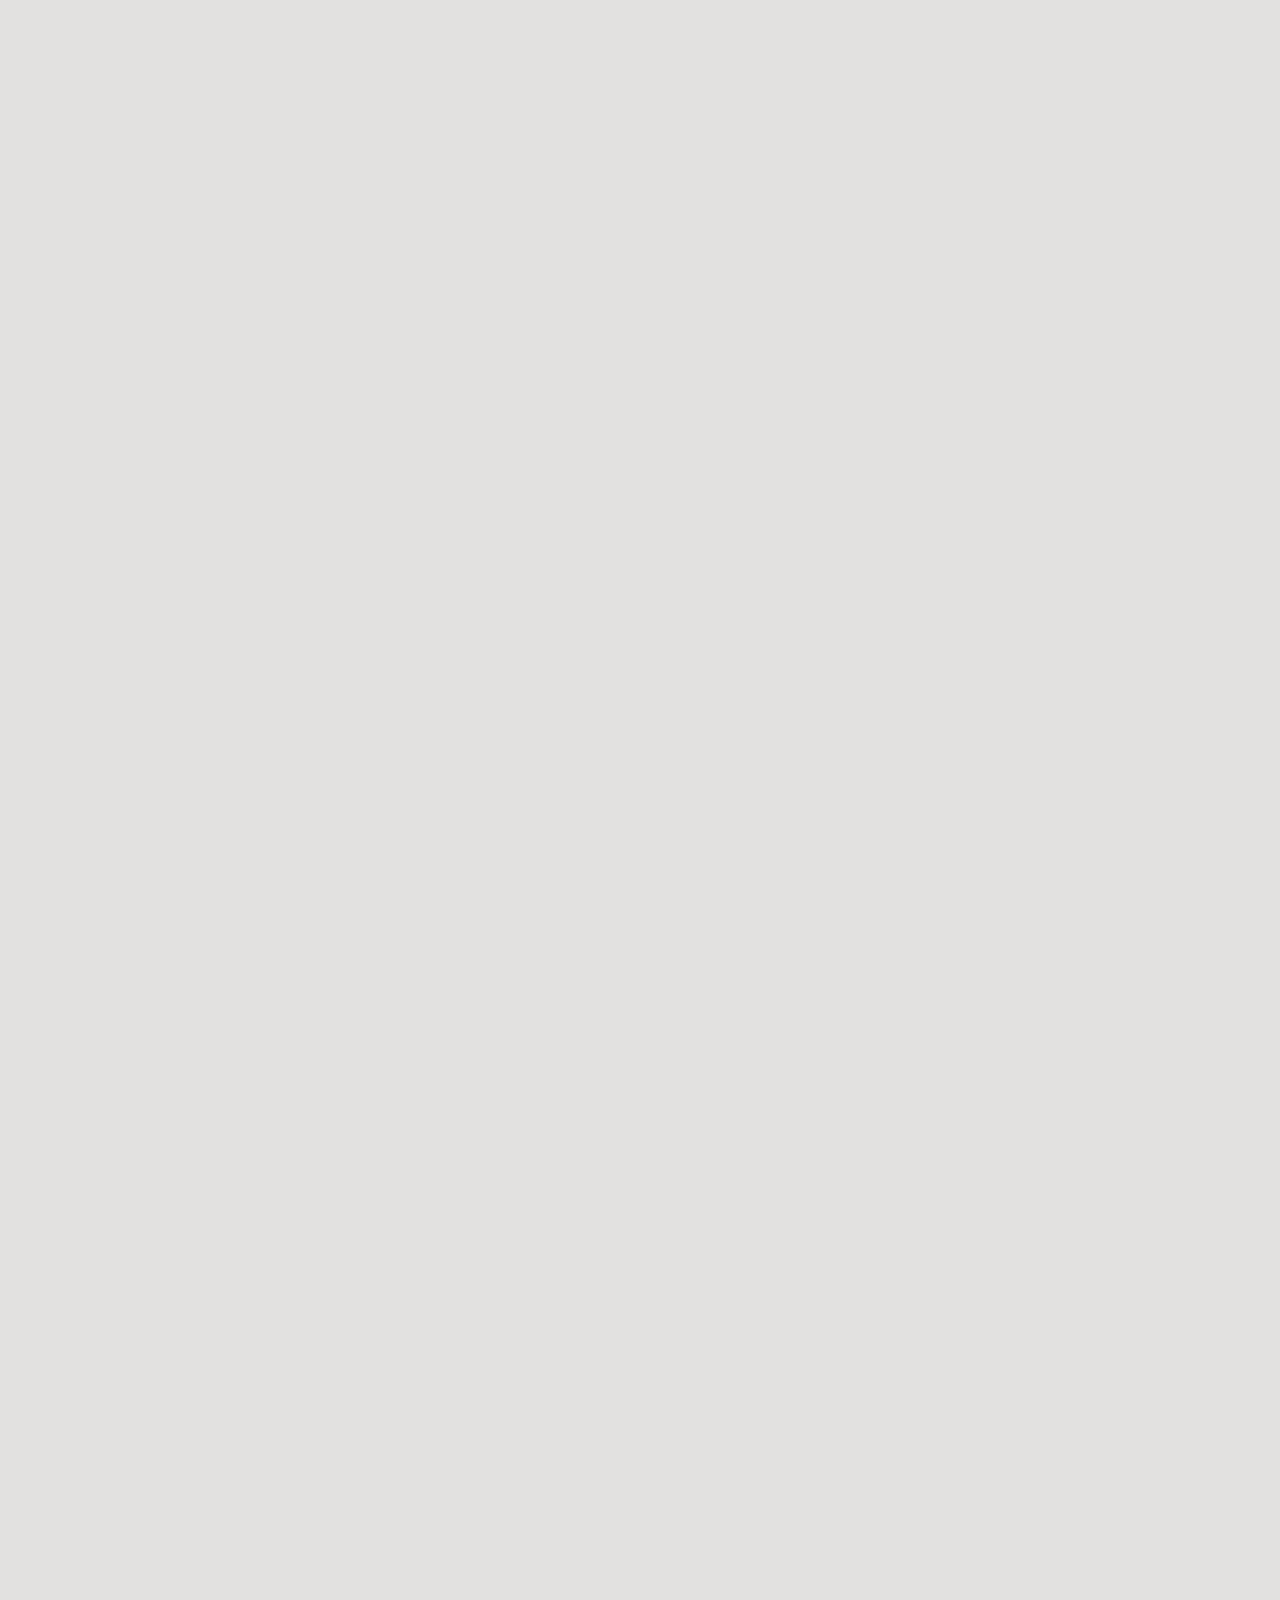
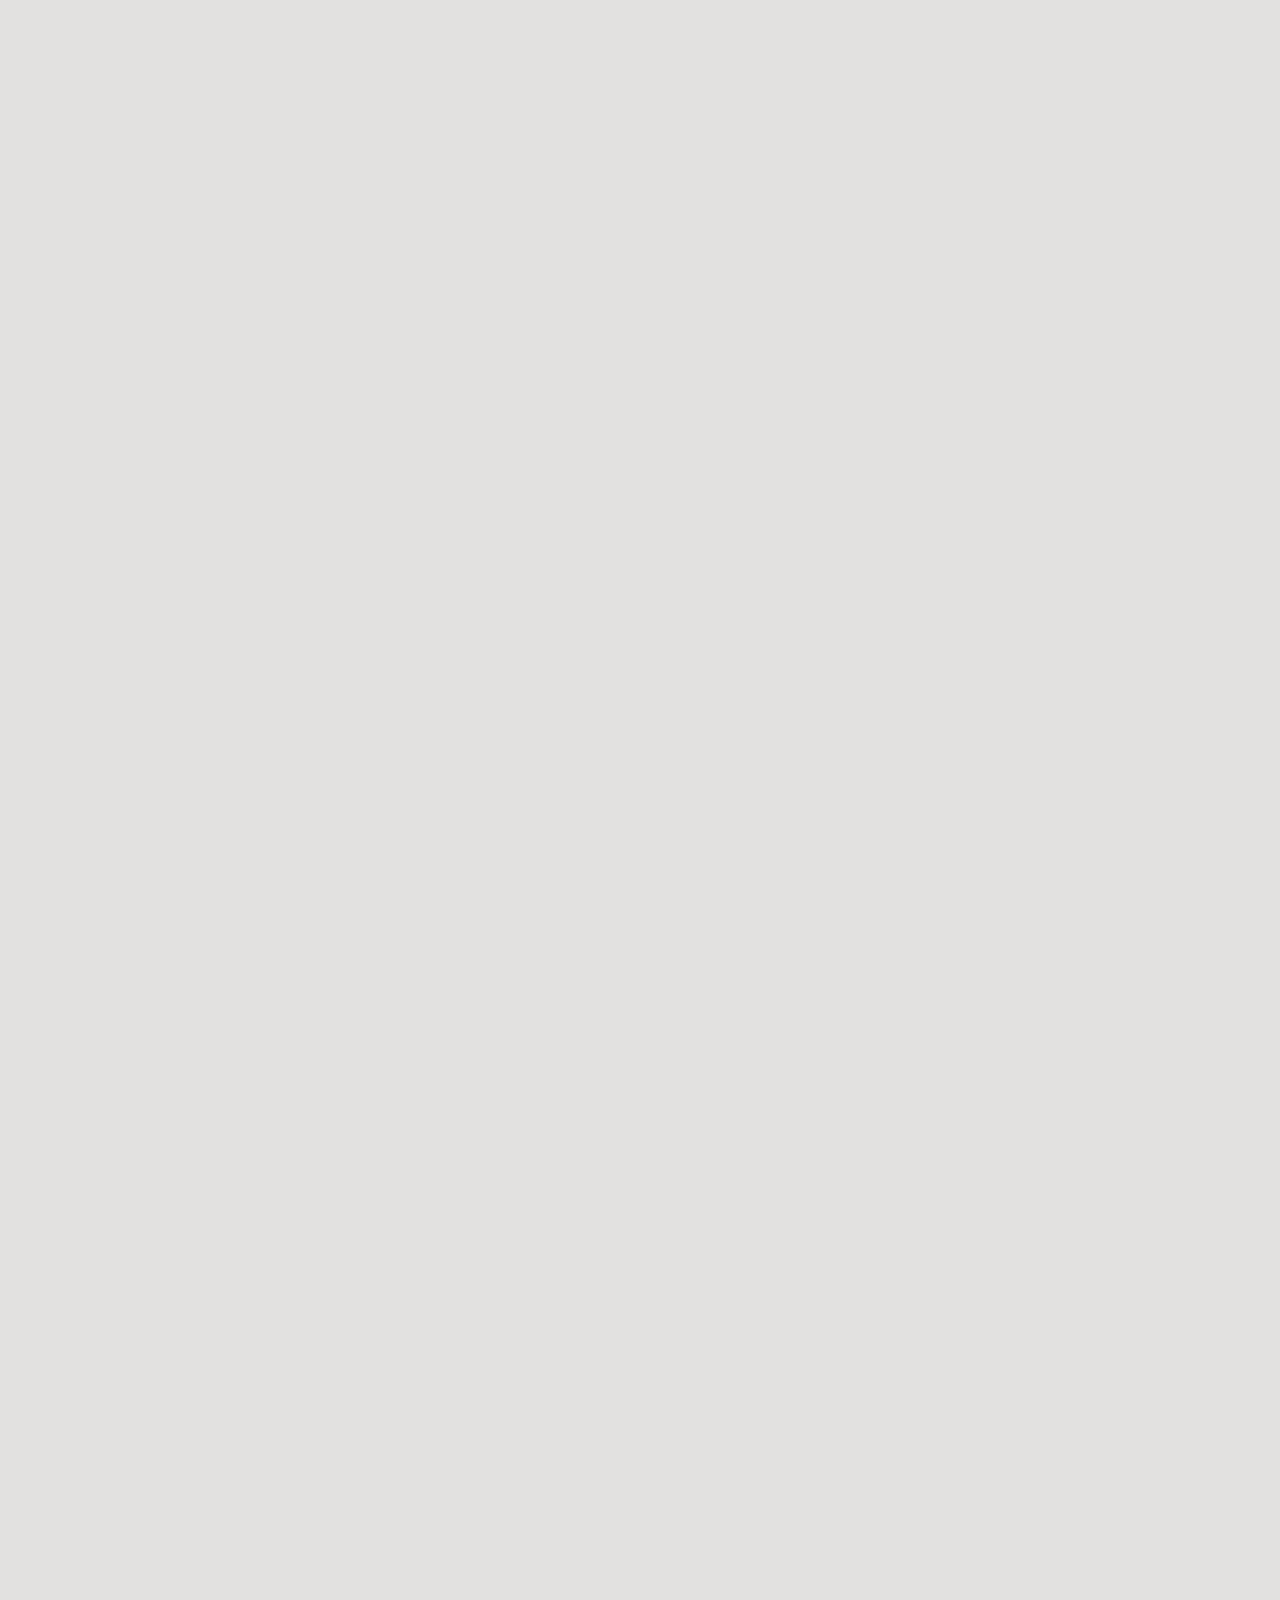
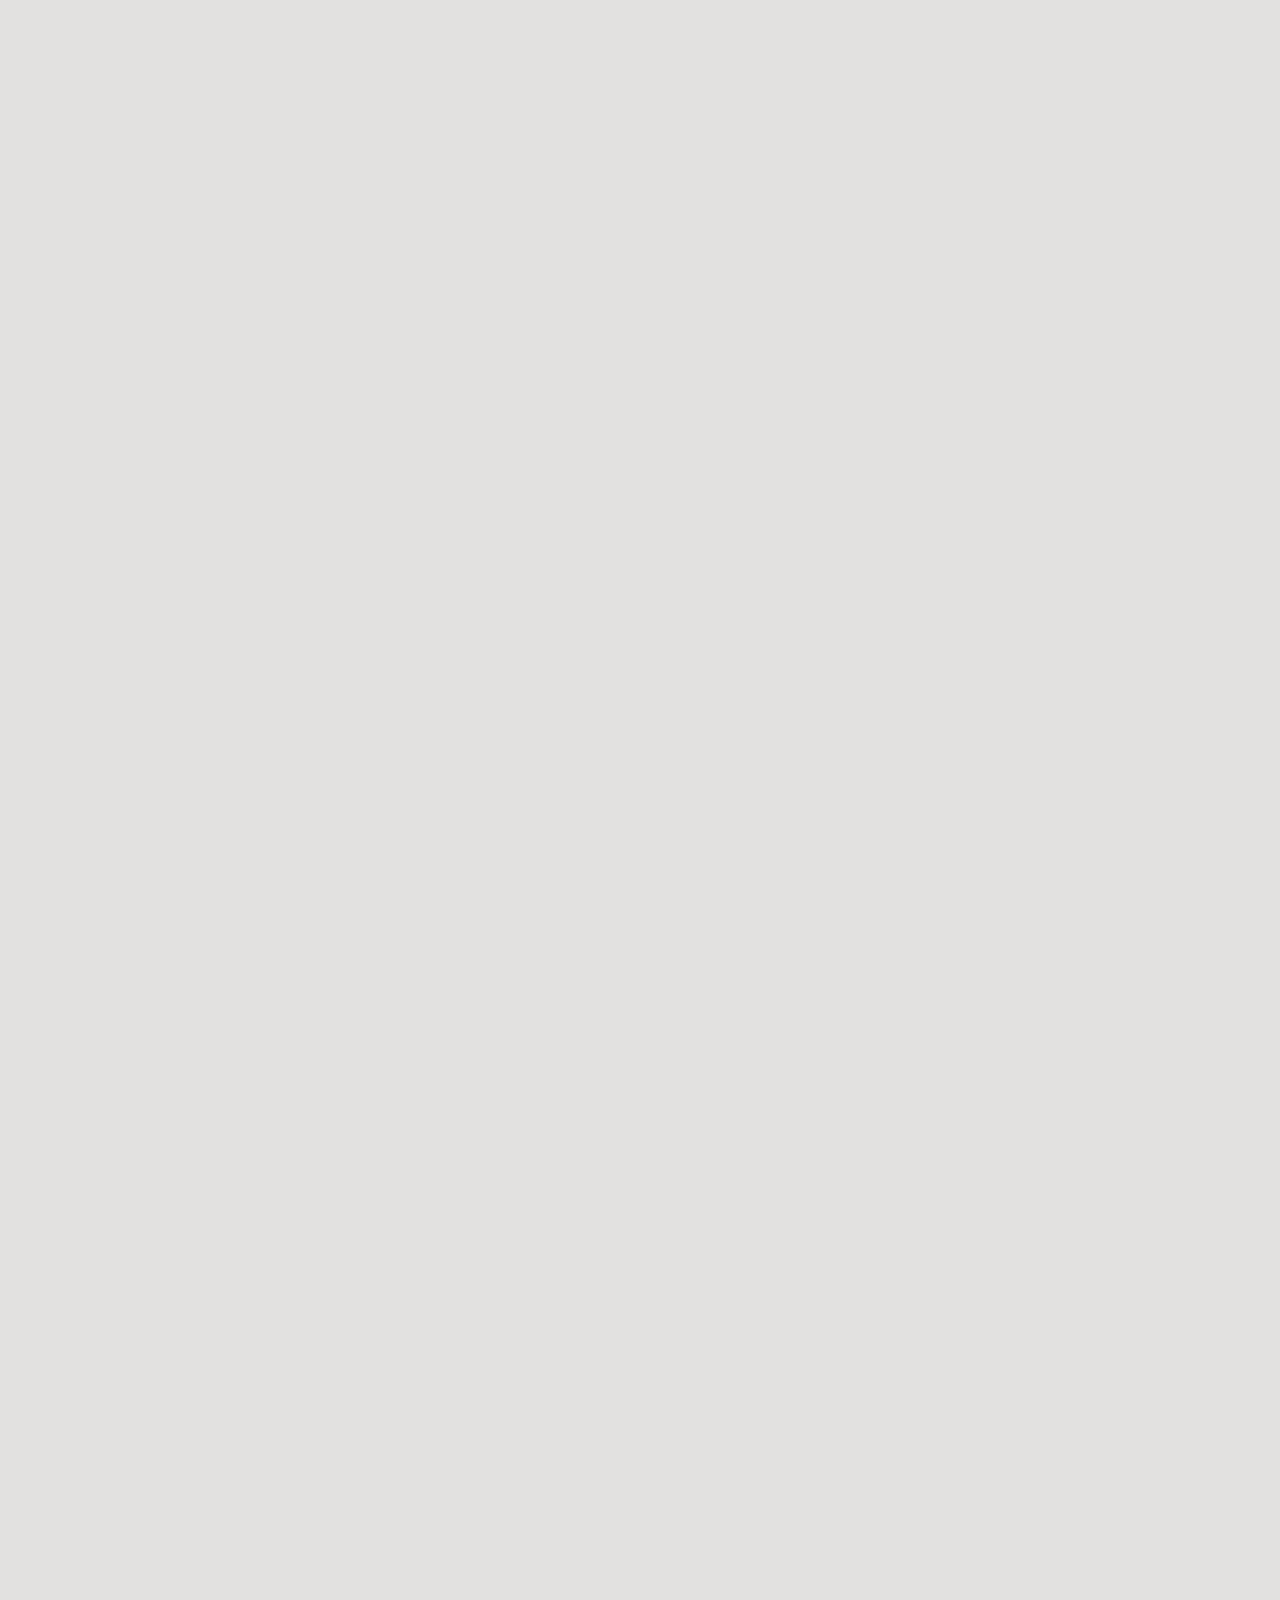
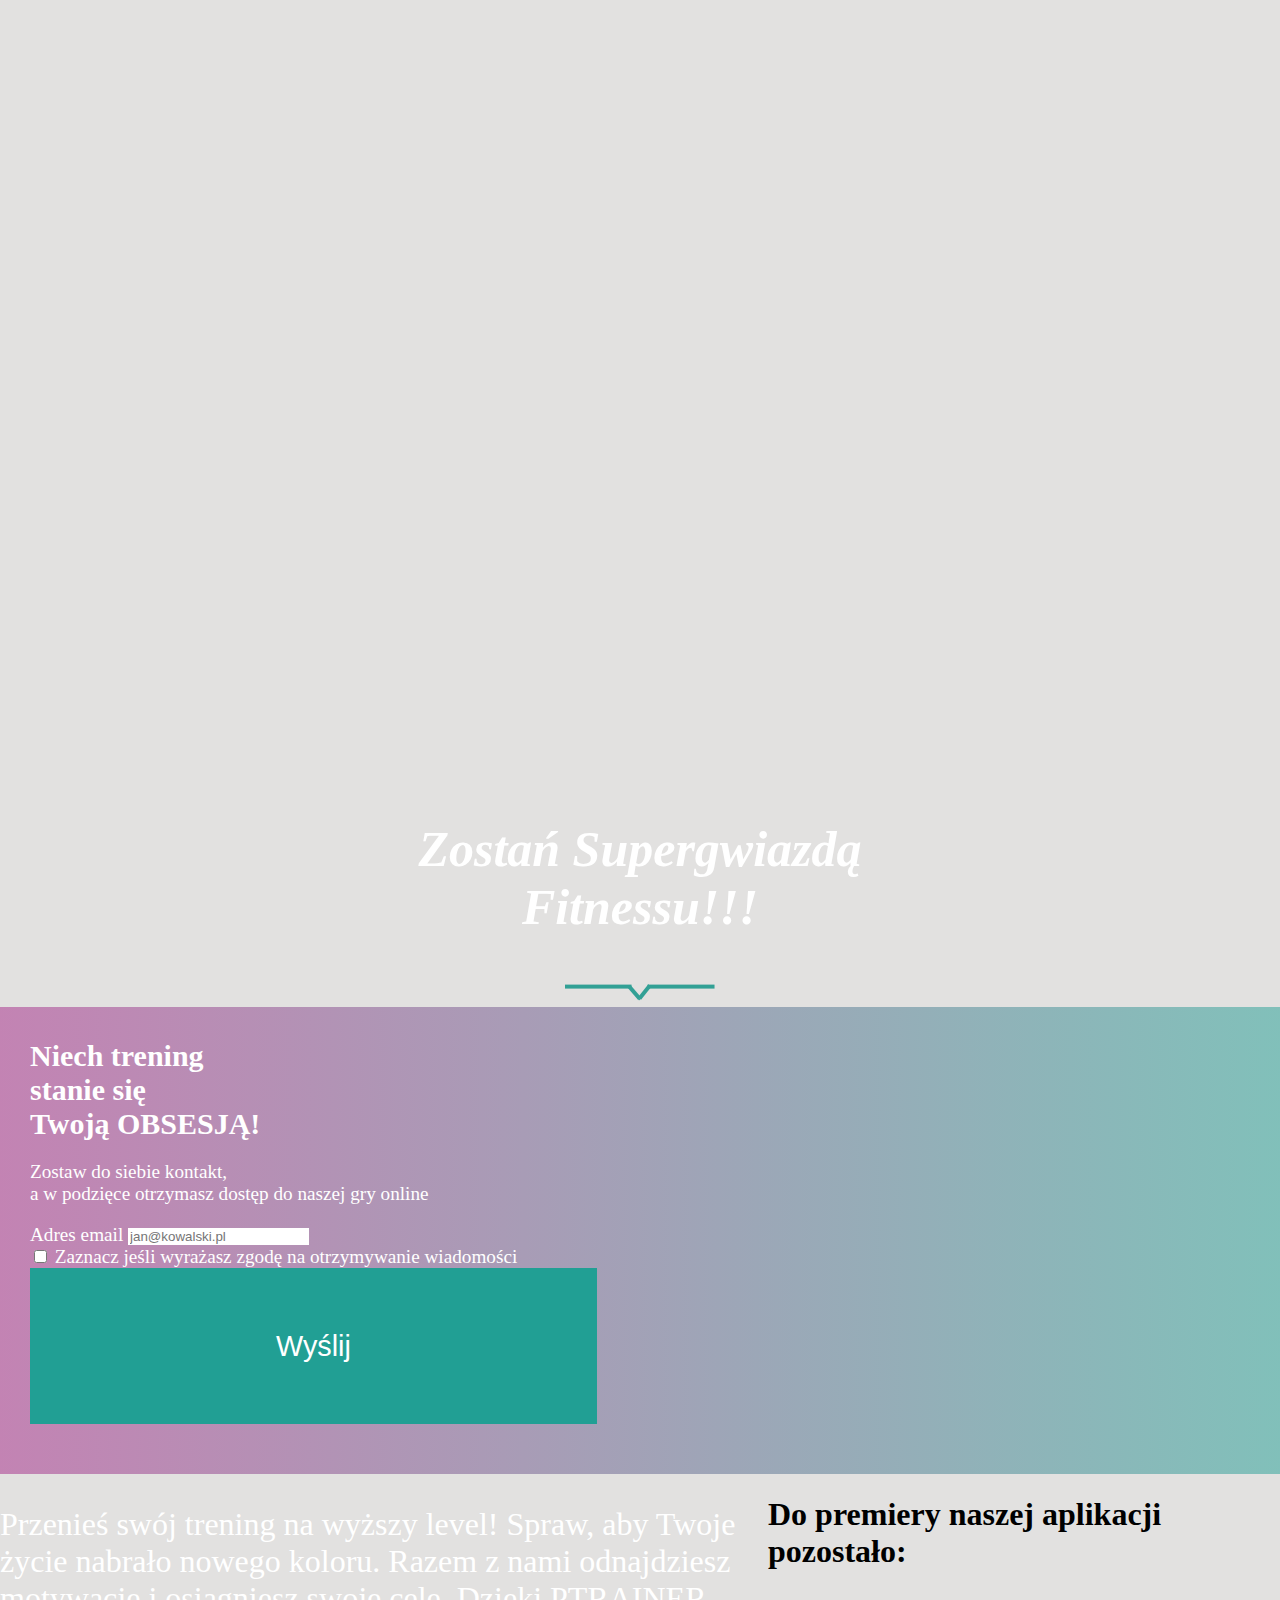
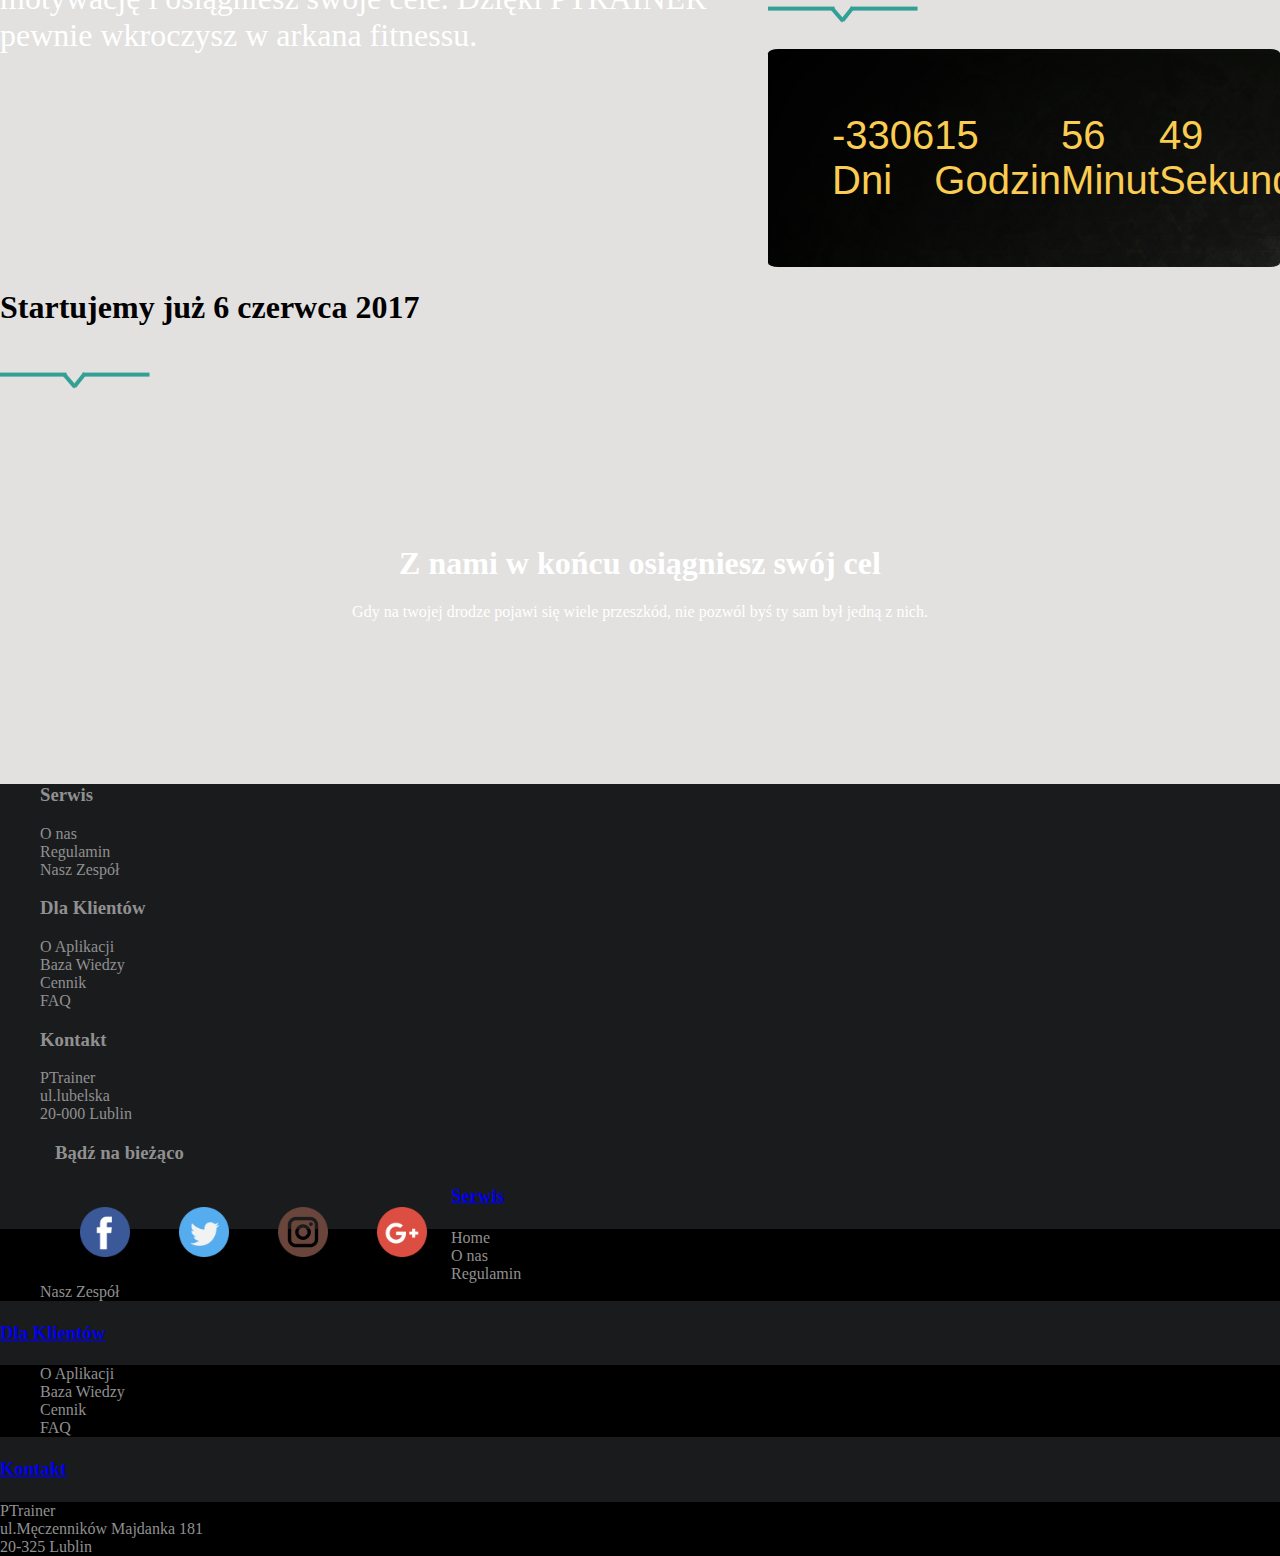
==== commit 1b28cb2e: "Merge pull request #28 from infoshareacademy/fix-home" ====
--- a/project frogs&sharks/index.html
+++ b/project frogs&sharks/index.html
@@ -59,7 +59,7 @@
         </div>
         <div id="navbar" class="navbar-collapse collapse">
             <ul class="nav navbar-nav">
-                <li class="active"><a href="#">Główna</a></li>
+                <li class="active"><a href="#home" class="page-scroll smooth-slide">Główna</a></li>
                 <li><a class="page-scroll smooth-slide" href="#about">Dlaczego ptrainer?</a></li>
                 <li><a class="page-scroll smooth-slide" href="#howitwork">Jak to działa?</a></li>
                 <li><a class="page-scroll smooth-slide" href="#aboutus">O nas</a></li>
@@ -89,9 +89,9 @@
                         od strony technicznej, dobierze zestaw ćwiczeń oraz rospisze dietę. Regularne powiadomienia
                         sprawią, że już nigdy nie
                         opuścisz treningu.</p>
-                    <a href="#about" id="home-button-left" class="btn btn-primary btn-xl page-scroll">Dowiedz się
+                    <a href="#about" id="home-button-left" class="btn btn-primary btn-xl page-scroll smooth-slide">Dowiedz się
                         więcej</a>
-                    <a href="#form" id="home-button-right" class="btn btn-primary btn-xl page-scroll">Jestem
+                    <a href="#form" id="home-button-right" class="btn btn-primary btn-xl page-scroll smooth-slide">Jestem
                         zainteresowany</a>
                 </div>
             </div>
@@ -105,9 +105,9 @@
                         od strony technicznej, dobierze zestaw ćwiczeń oraz rospisze dietę. Regularne powiadomienia
                         sprawią, że już nigdy nie
                         opuścisz treningu.</p>
-                    <a href="#about" id="home-button-left" class="btn btn-primary btn-xl page-scroll">Dowiedz się
+                    <a href="#about" id="home-button-left" class="btn btn-primary btn-xl page-scroll smooth-slide">Dowiedz się
                         więcej</a>
-                    <a href="#form" id="home-button-right" class="btn btn-primary btn-xl page-scroll">Jestem
+                    <a href="#form" id="home-button-right" class="btn btn-primary btn-xl page-scroll smooth-slide">Jestem
                         zainteresowany</a>
                 </div>
             </div>
@@ -121,9 +121,9 @@
                         od strony technicznej, dobierze zestaw ćwiczeń oraz rospisze dietę. Regularne powiadomienia
                         sprawią, że już nigdy nie
                         opuścisz treningu.</p>
-                    <a href="#about" id="home-button-left" class="btn btn-primary btn-xl page-scroll">Dowiedz się
+                    <a href="#about" id="home-button-left" class="btn btn-primary btn-xl page-scroll smooth-slide">Dowiedz się
                         więcej</a>
-                    <a href="#form" id="home-button-right" class="btn btn-primary btn-xl page-scroll">Jestem
+                    <a href="#form" id="home-button-right" class="btn btn-primary btn-xl page-scroll smooth-slide">Jestem
                         zainteresowany</a>
                 </div>
             </div>
@@ -291,7 +291,7 @@
         </div>
     </div>
 </div>
-<div class="allsec">
+<div id="form" class="allsec">
     <div class="backg">
         <div class="container">
             <div class="row">
